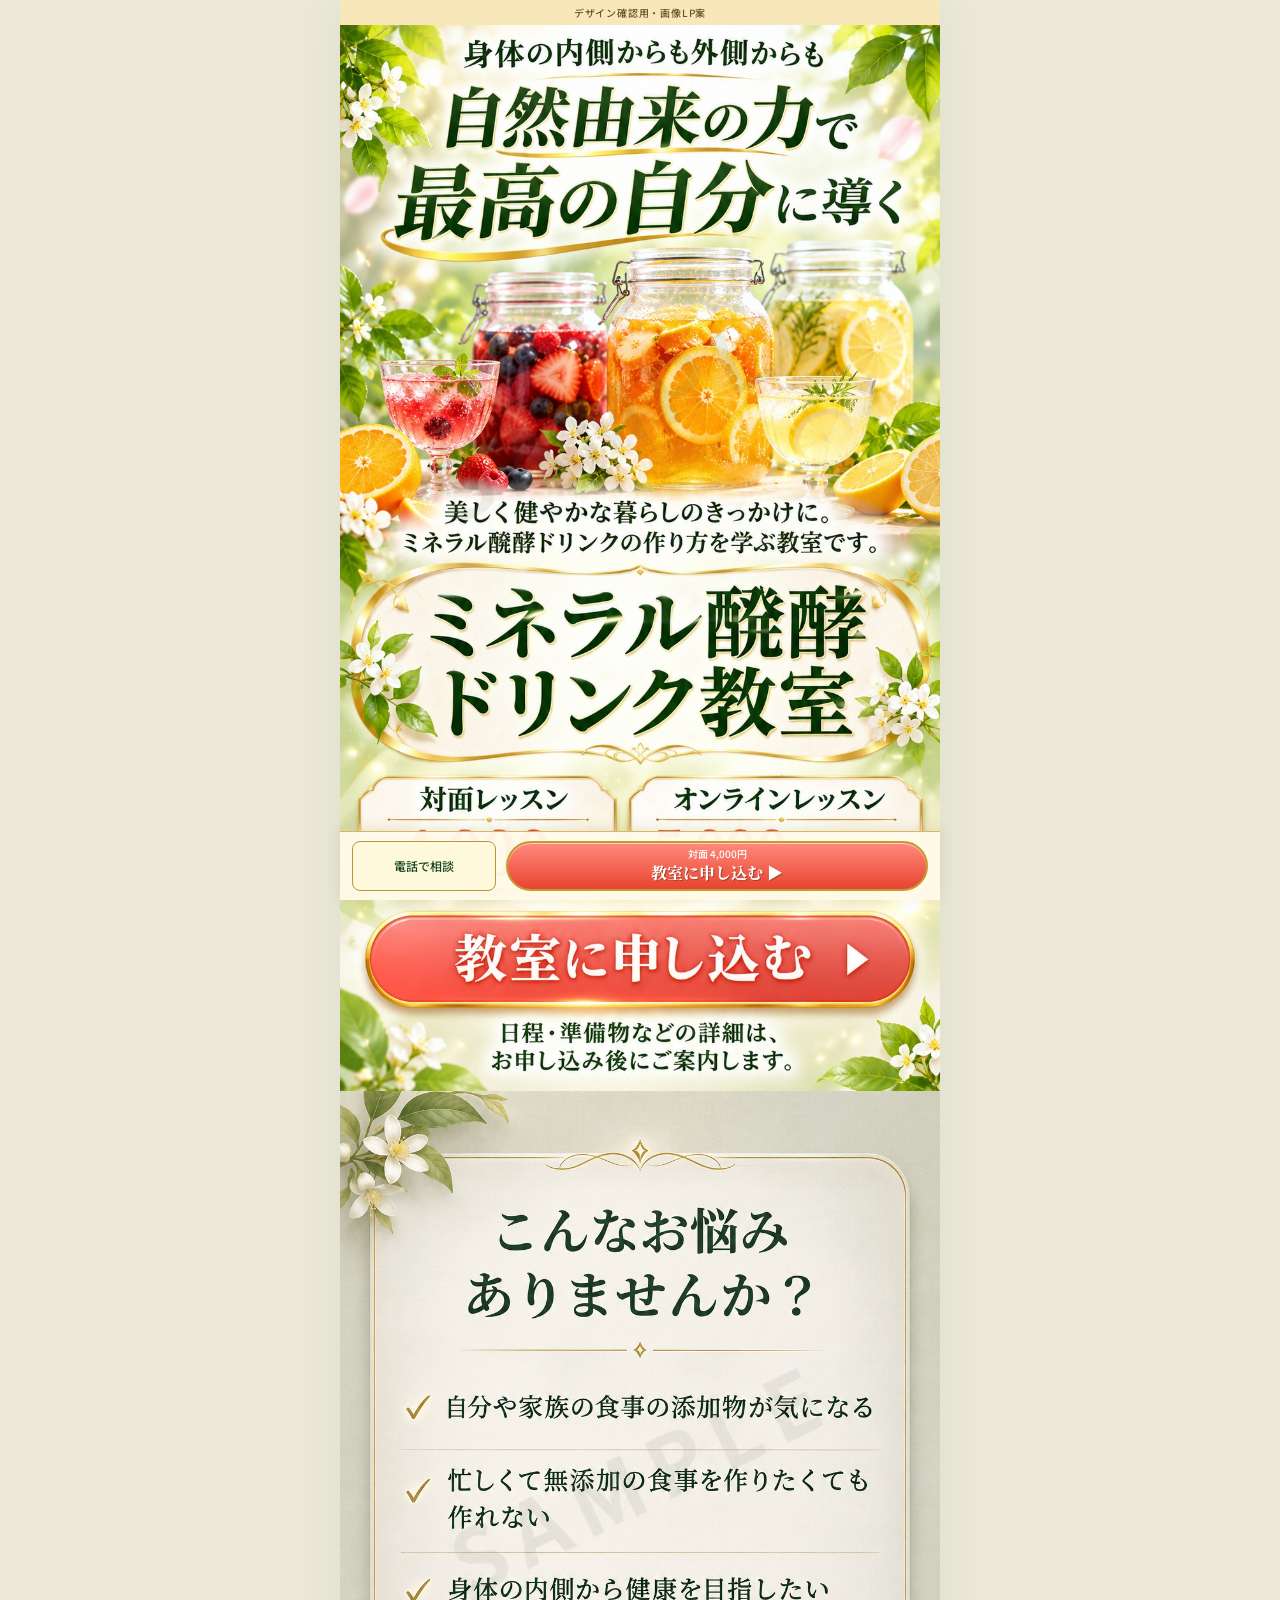
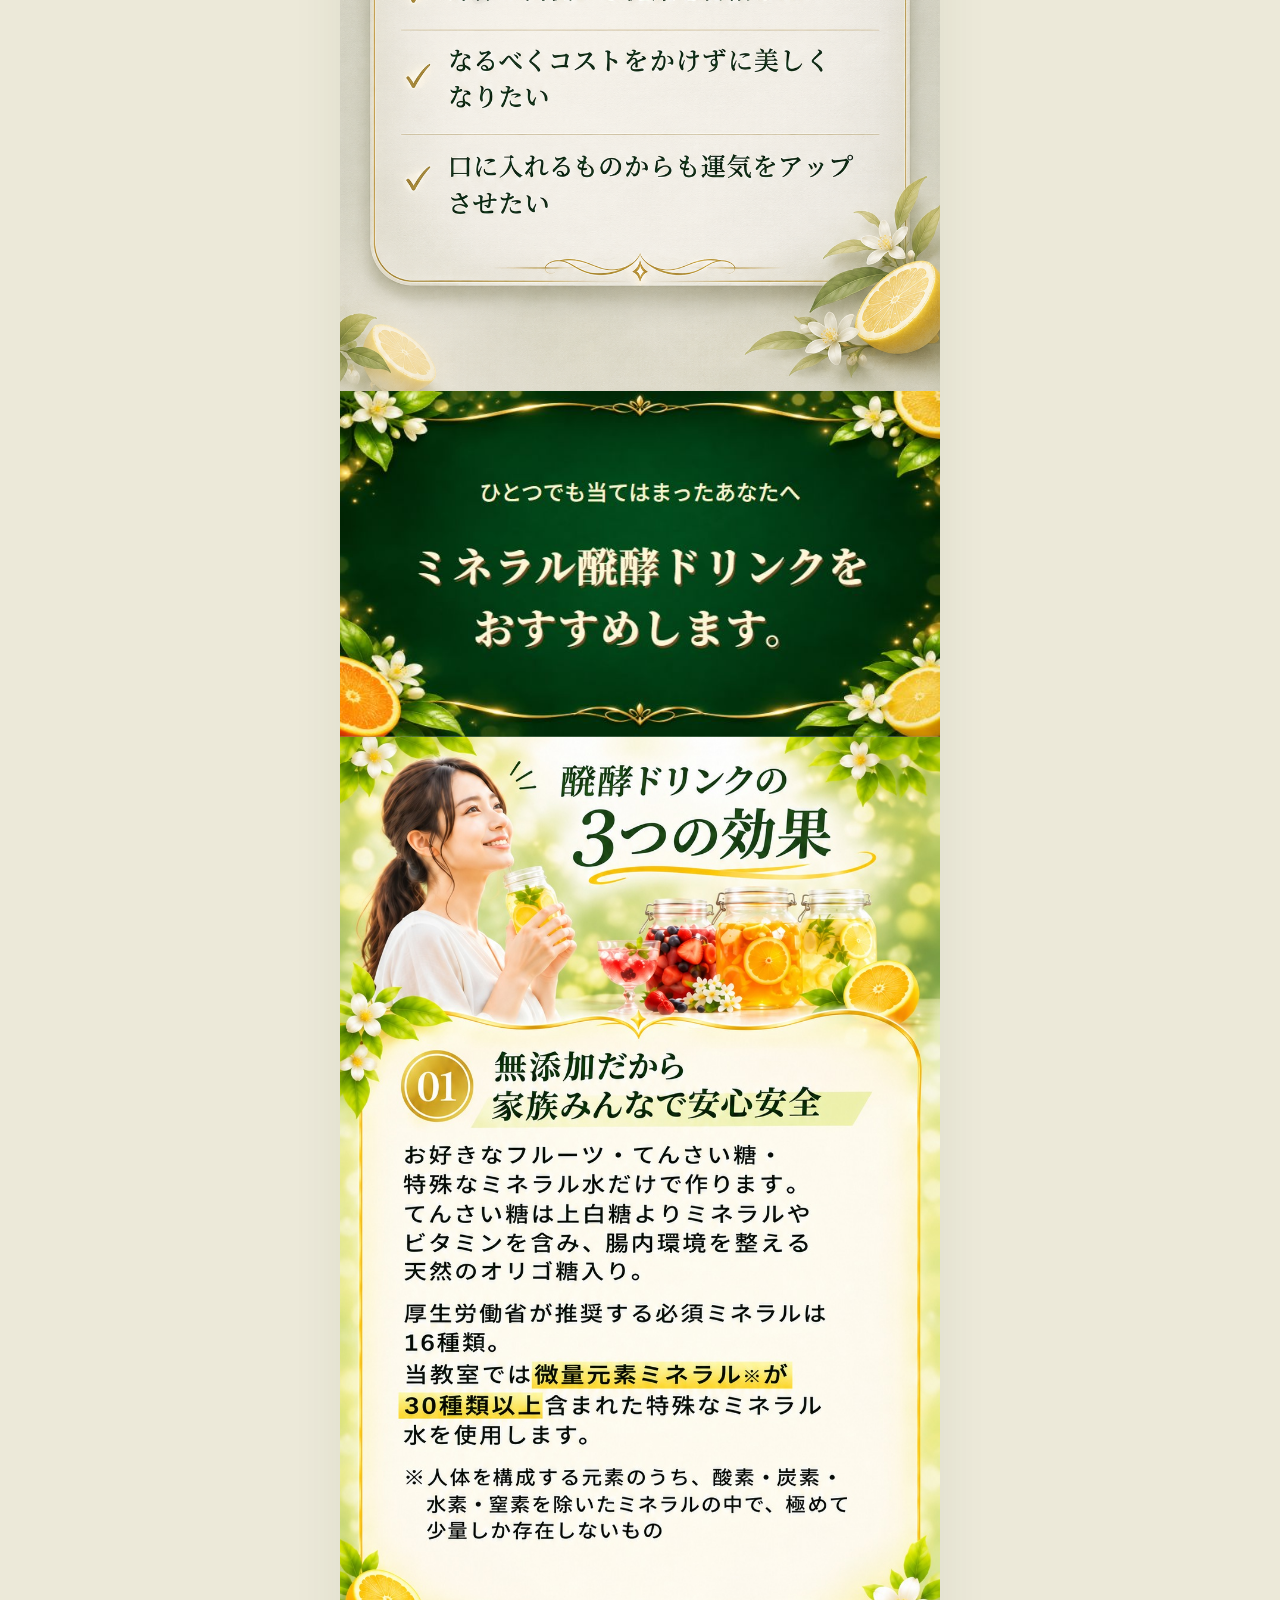
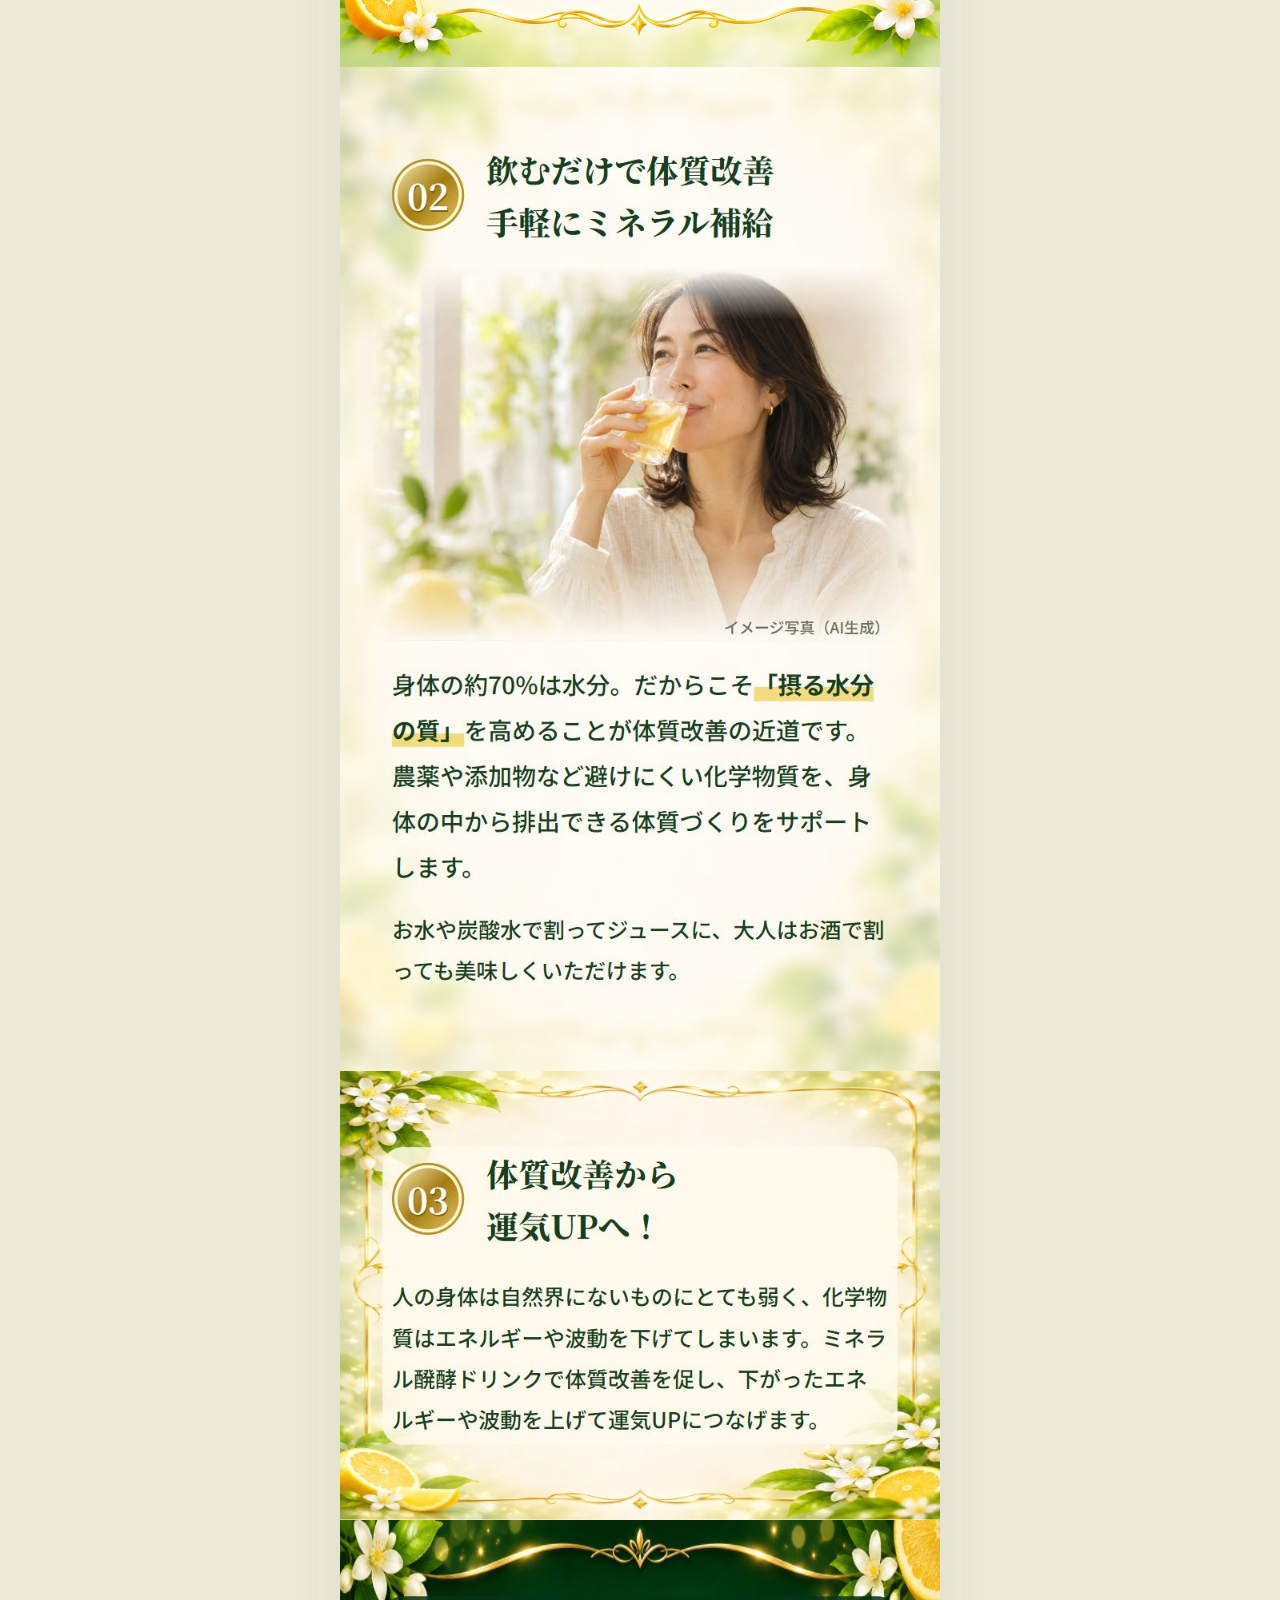
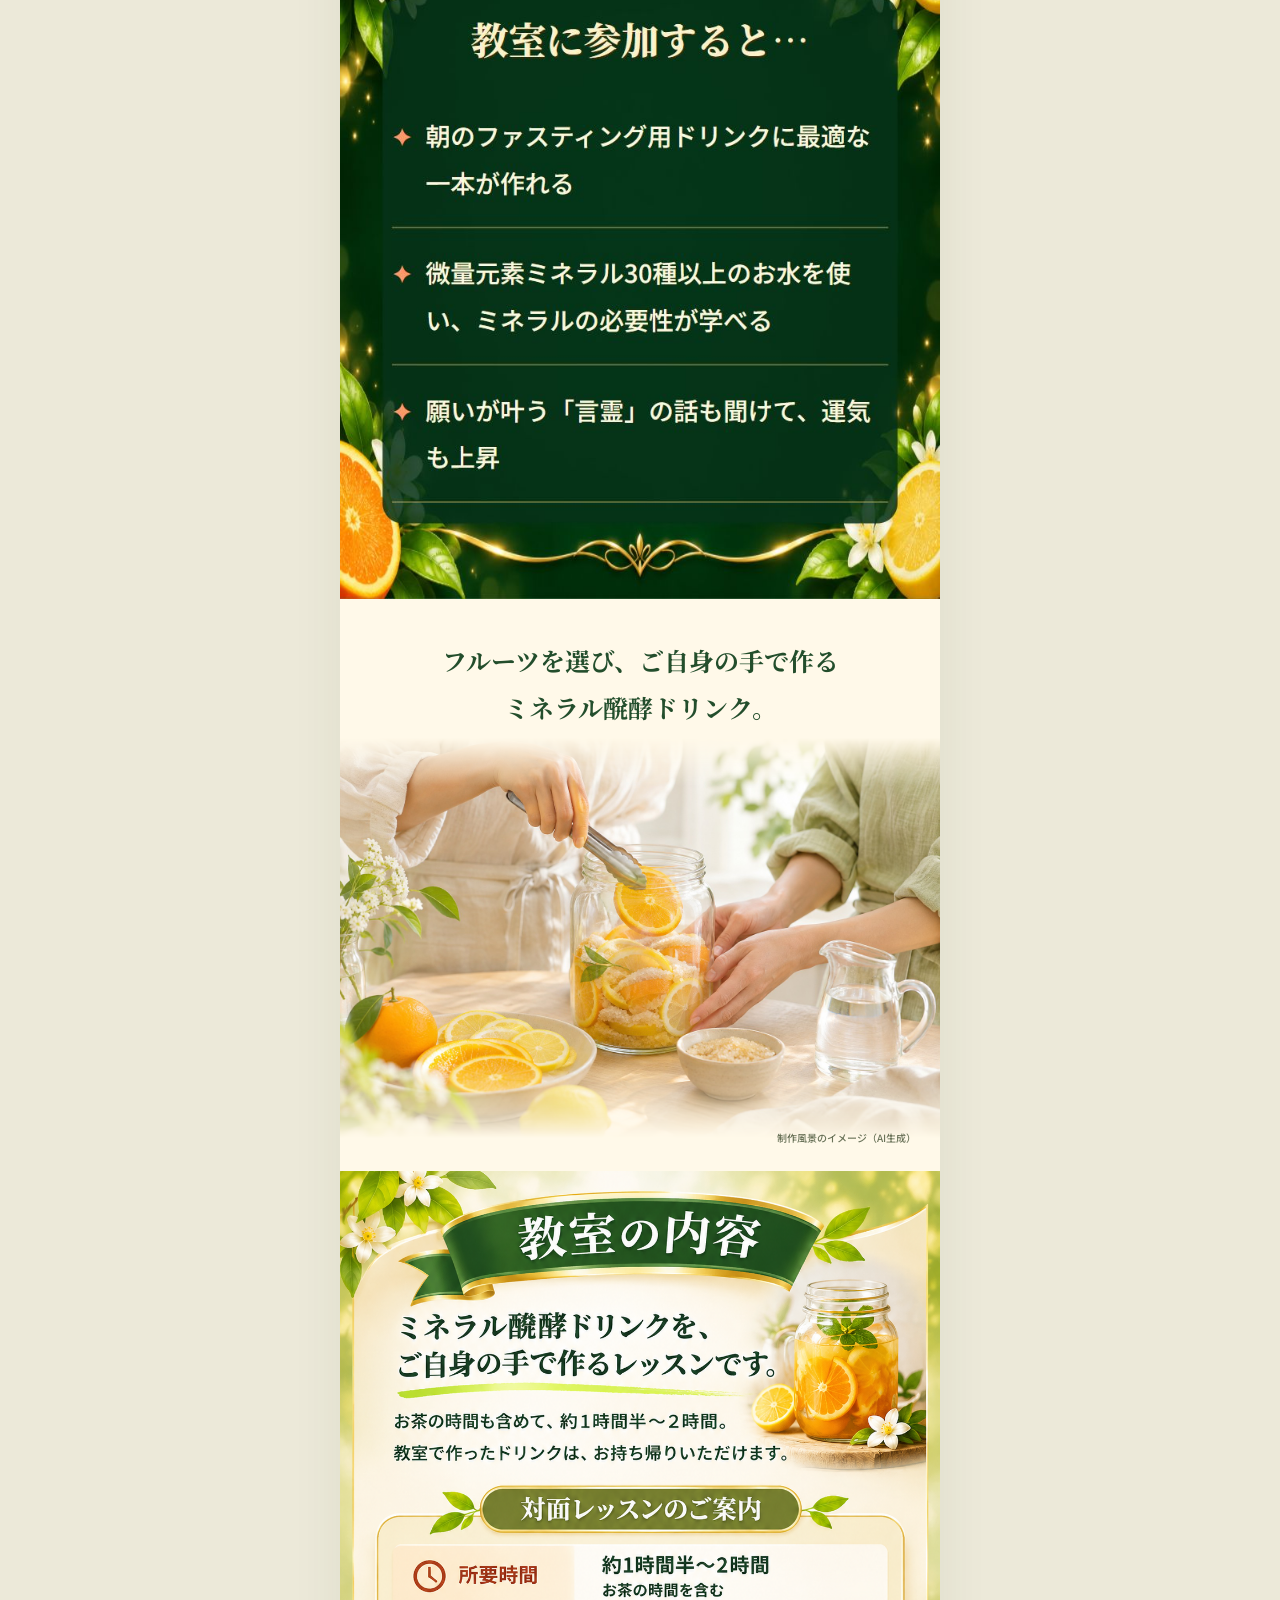
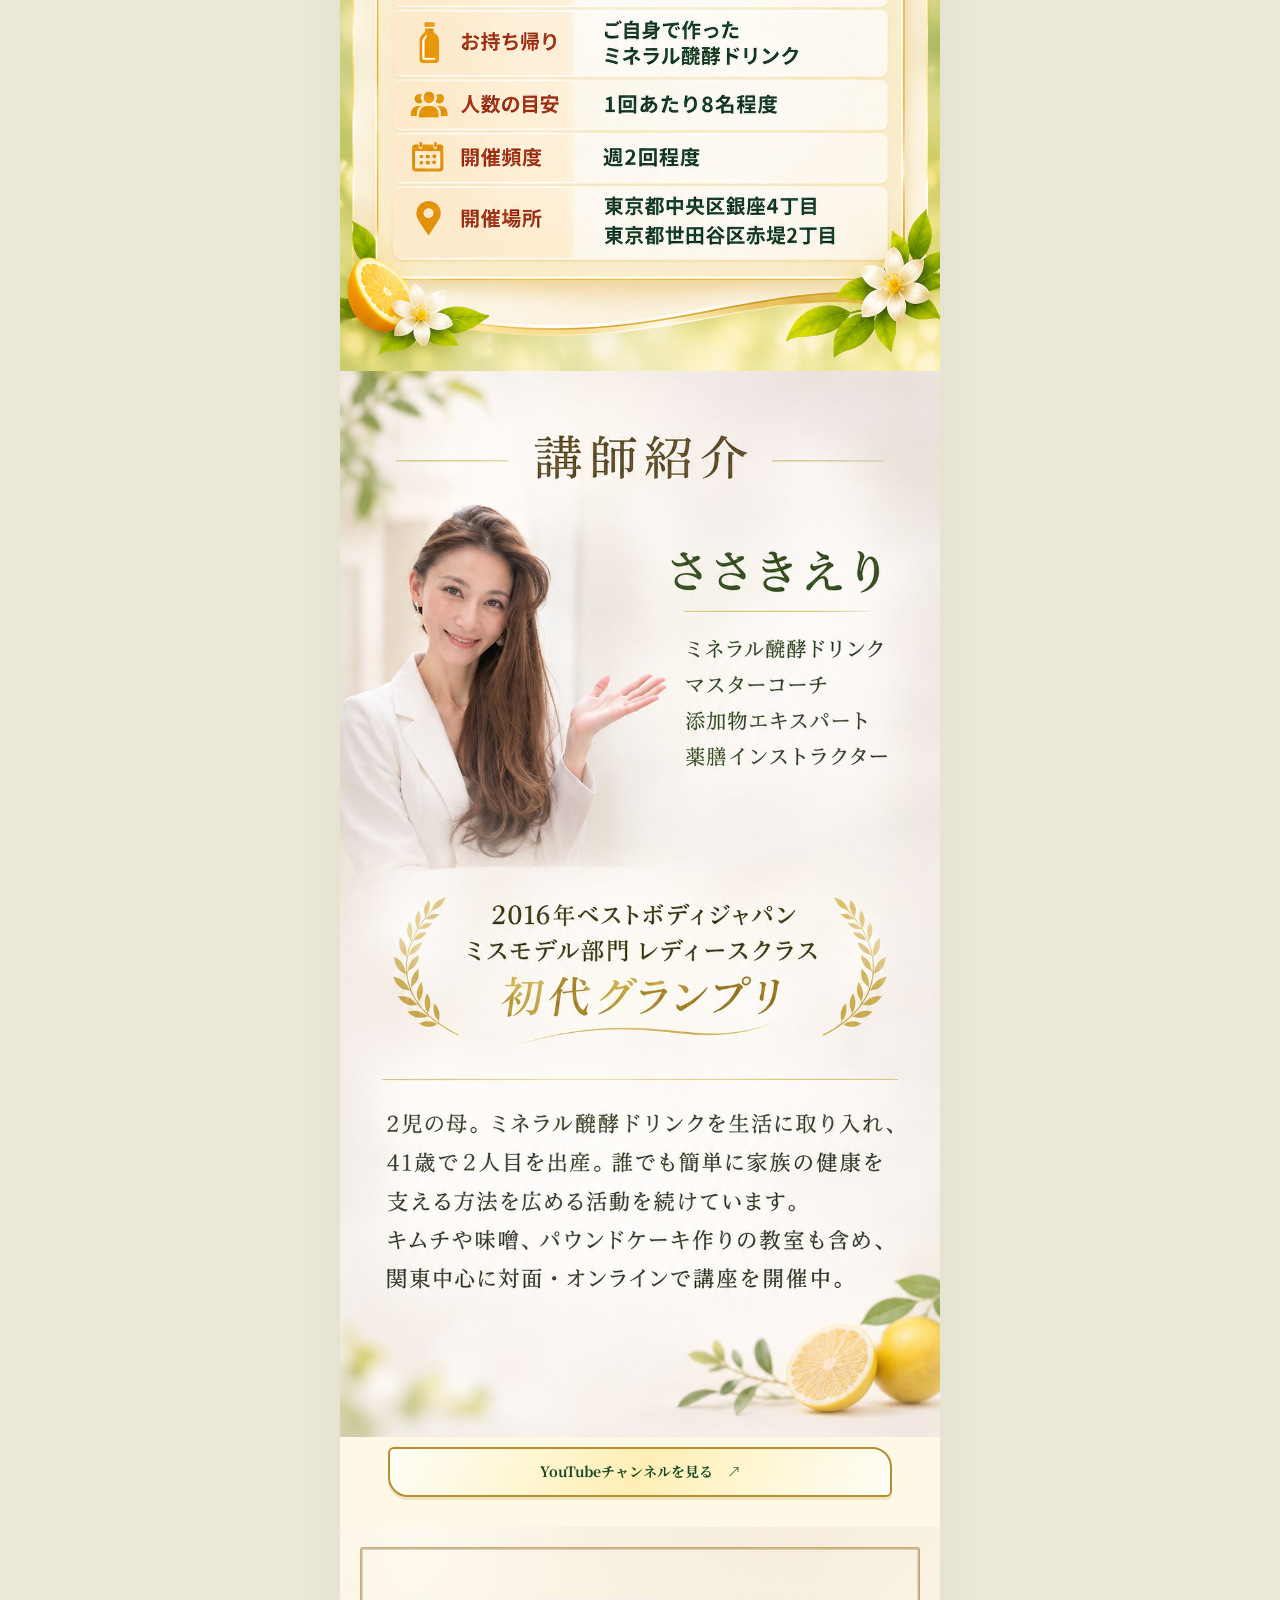
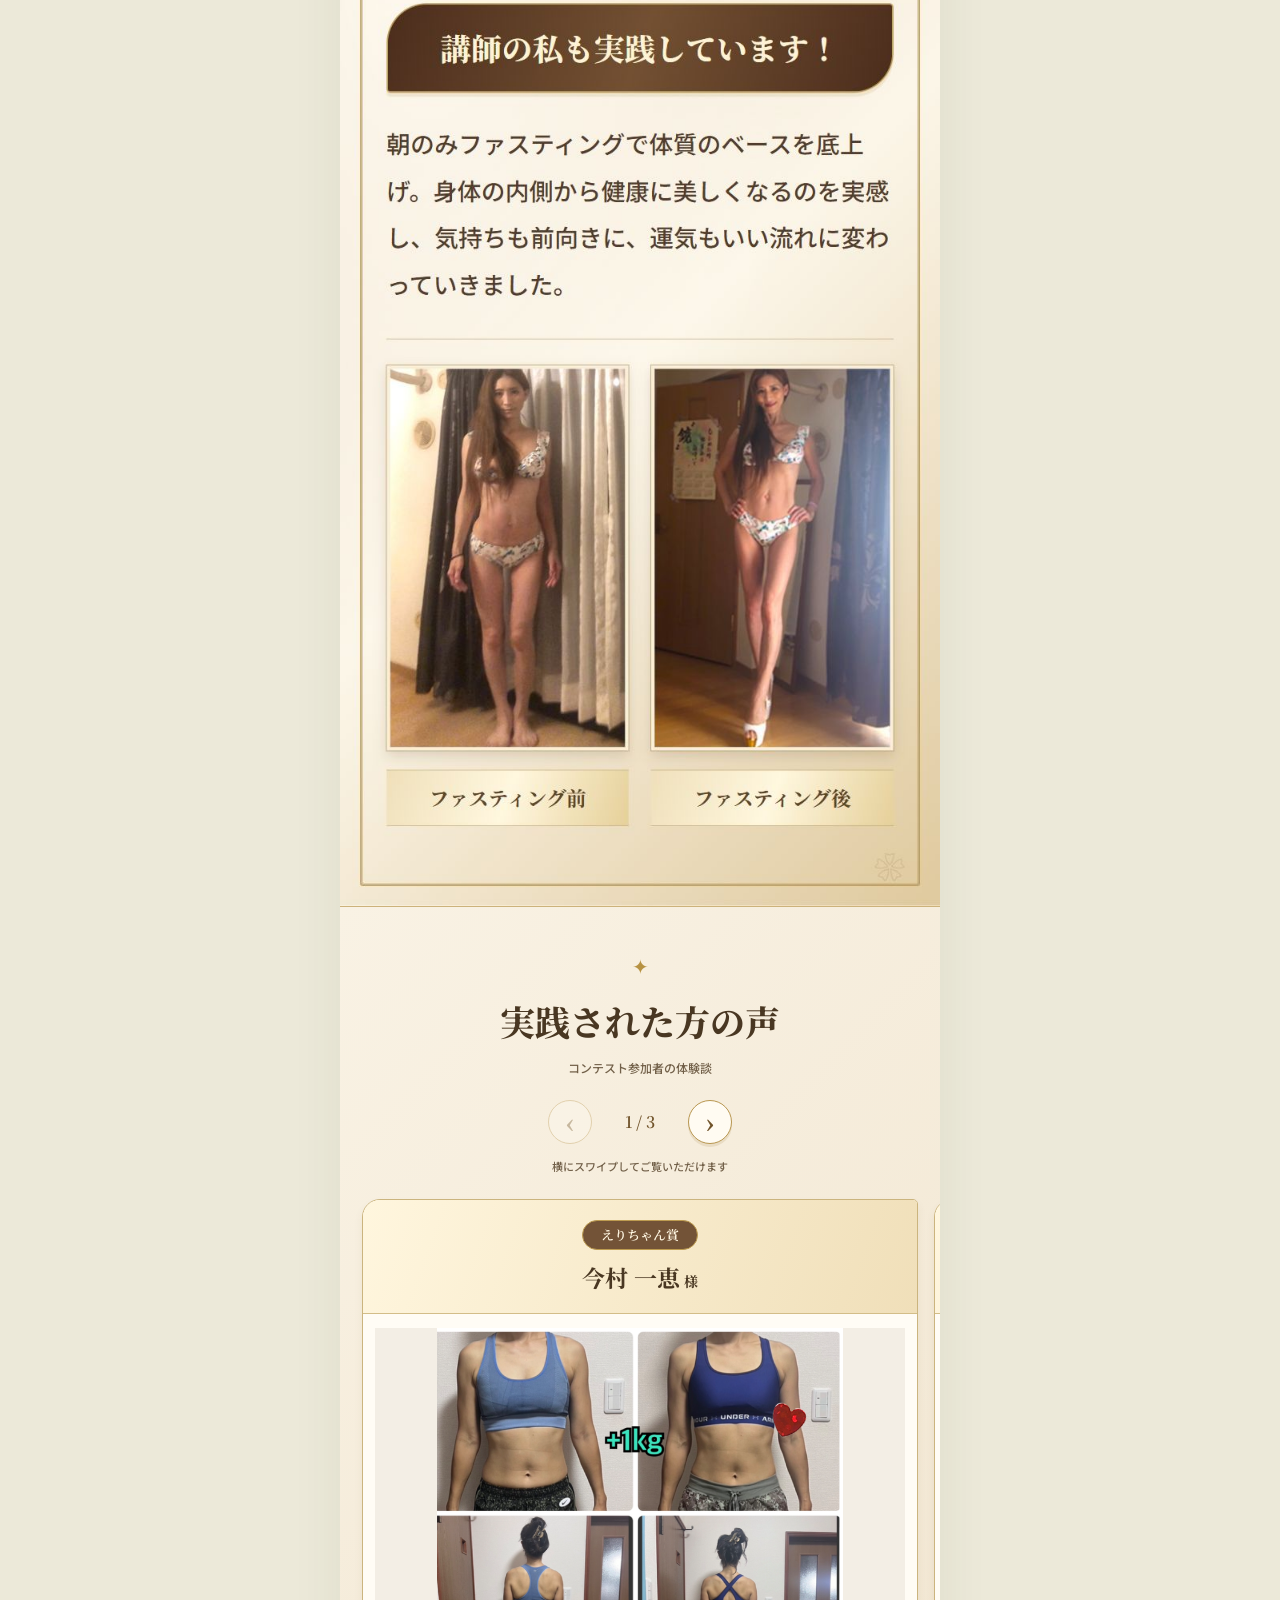
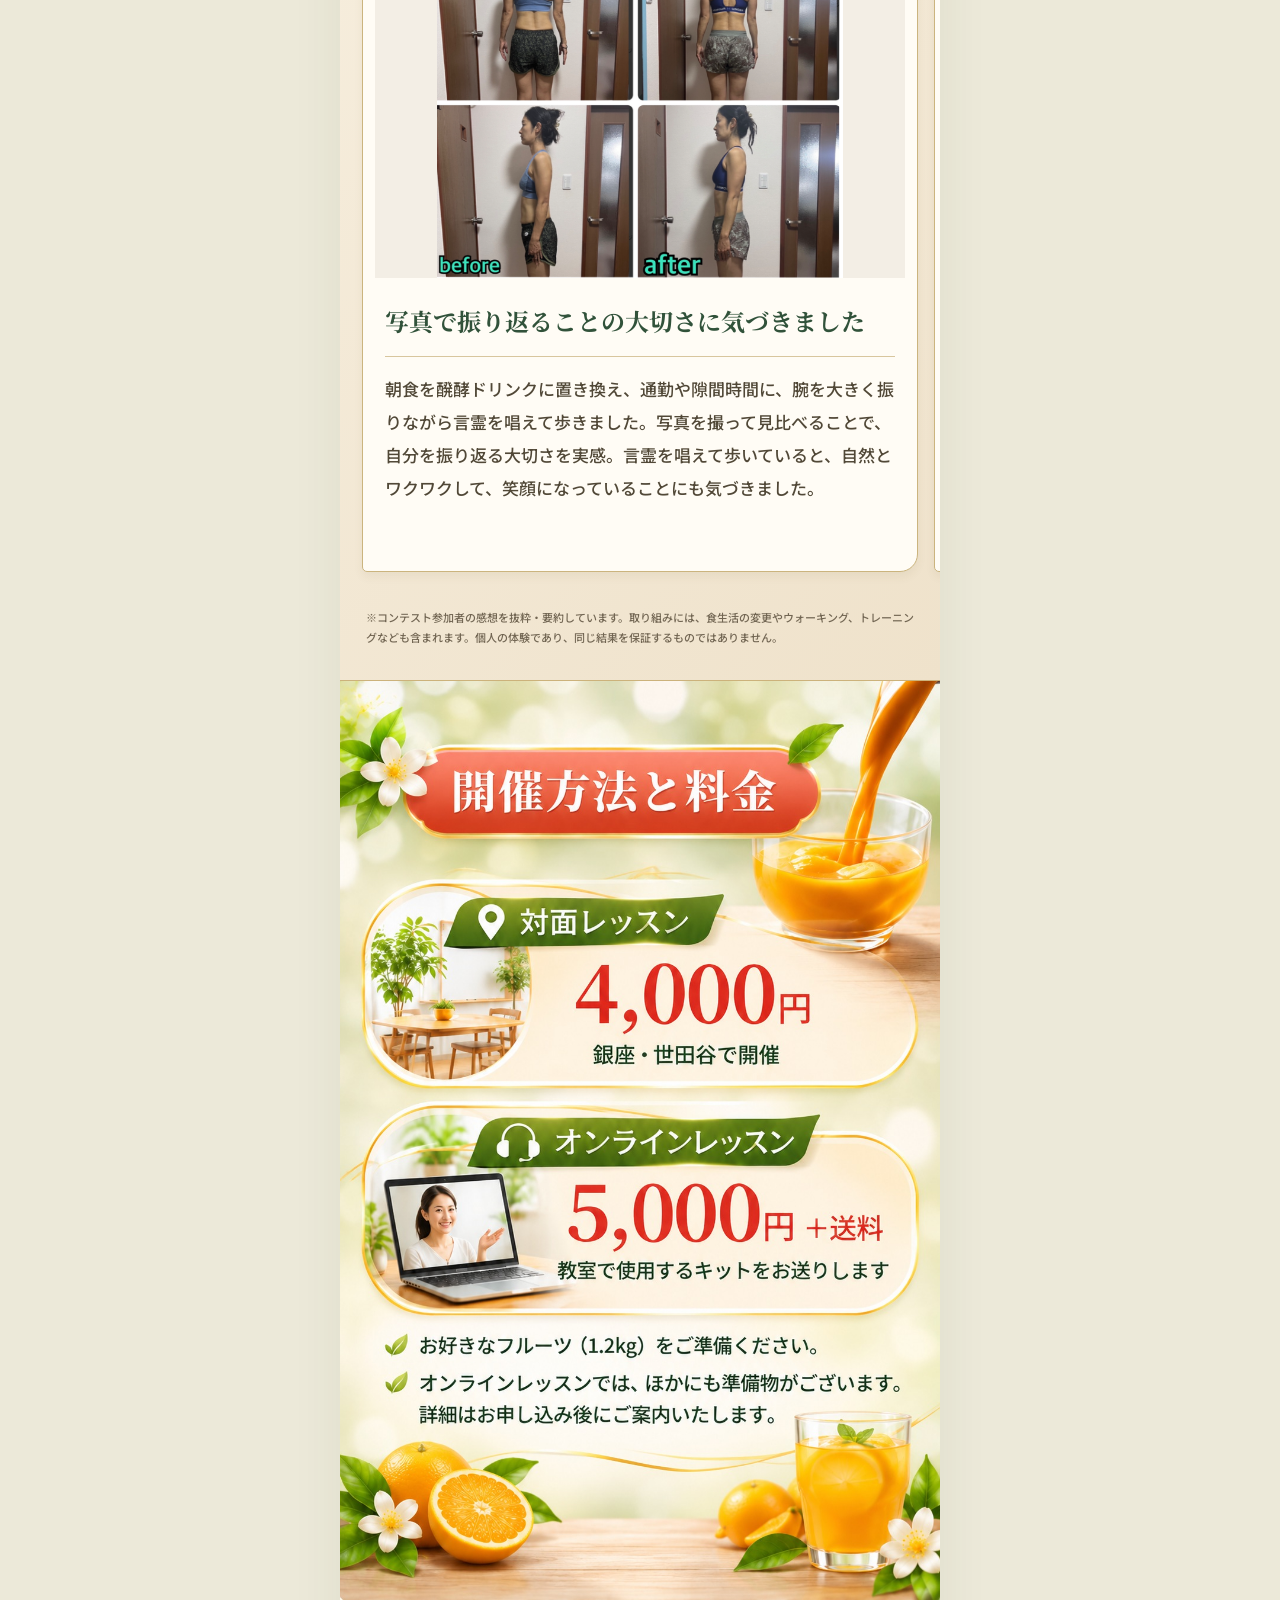
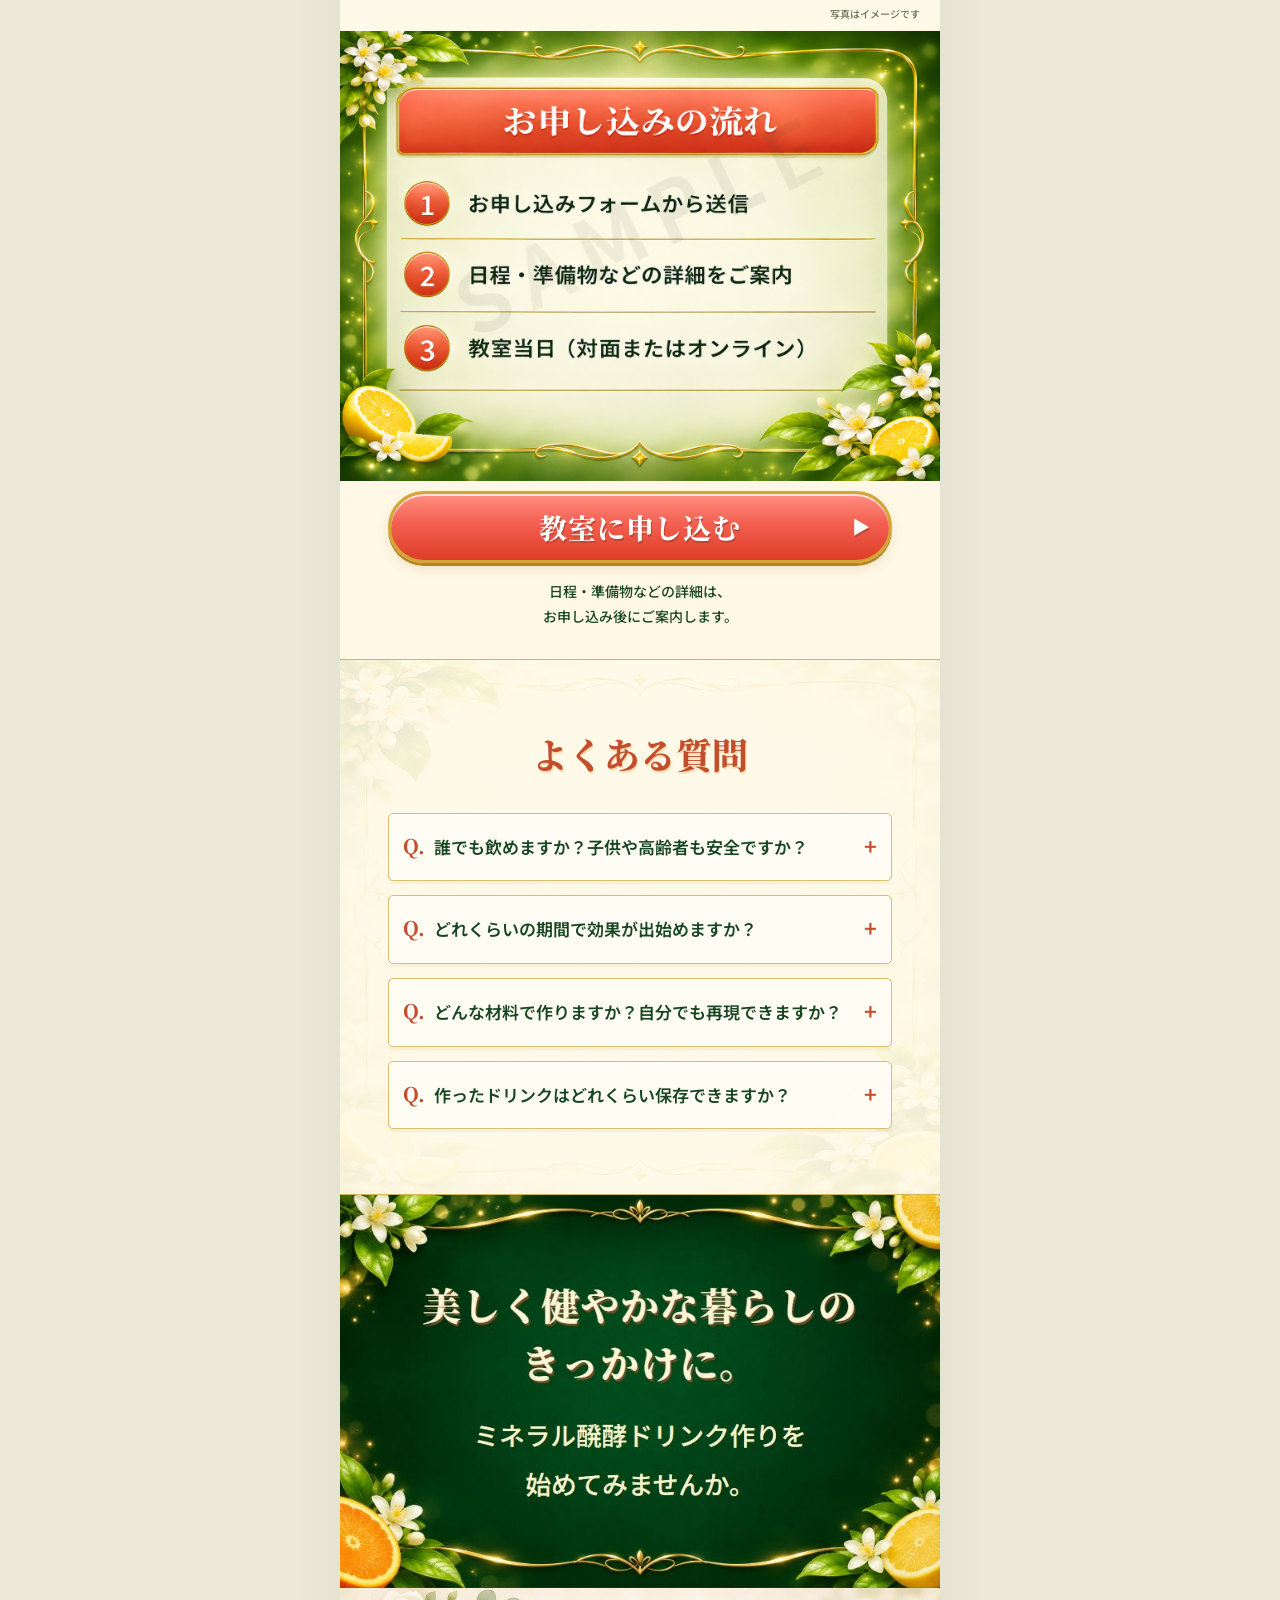
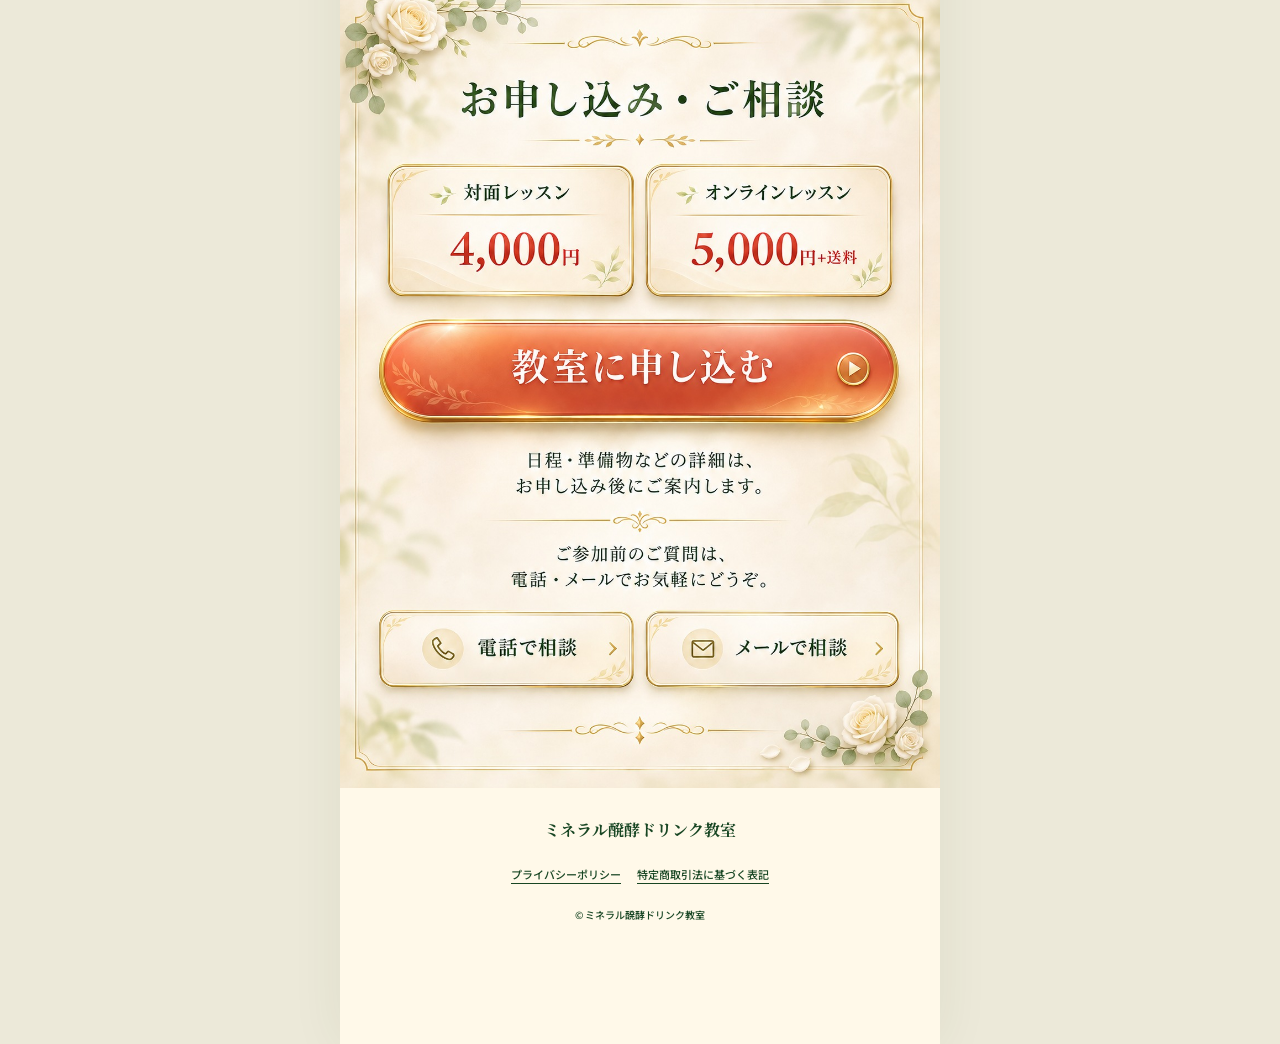
==== image-lp/index.html @ 9e48043c "Add three participant stories as accessible swipe carousel" ====
<!doctype html>
<html lang="ja"><head><meta charset="utf-8"><meta name="viewport" content="width=device-width,initial-scale=1">
<title>ミネラル醗酵ドリンク教室｜華やかな画像LP確認版</title>
<meta name="description" content="美しく健やかな暮らしのきっかけに。ミネラル醗酵ドリンクの作り方を学ぶ教室。銀座・世田谷の対面レッスン4,000円、オンライン5,000円＋送料。">
<meta name="robots" content="noindex, nofollow"><meta name="theme-color" content="#124523">
<link rel="canonical" href="https://810eigo-droid.github.io/view-hakko-drink/image-lp/">
<meta property="og:type" content="website"><meta property="og:locale" content="ja_JP"><meta property="og:site_name" content="ミネラル醗酵ドリンク教室">
<meta property="og:title" content="ミネラル醗酵ドリンク教室｜画像LP確認版"><meta property="og:description" content="美しく健やかな暮らしのきっかけに。対面4,000円、オンライン5,000円＋送料。">
<meta property="og:url" content="https://810eigo-droid.github.io/view-hakko-drink/image-lp/"><meta property="og:image" content="https://810eigo-droid.github.io/view-hakko-drink/image-lp/images/fruits.jpg"><meta property="og:image:alt" content="フルーツと醗酵ドリンクのイメージ"><meta name="twitter:card" content="summary_large_image">
<link rel="preconnect" href="https://fonts.googleapis.com"><link rel="preconnect" href="https://fonts.gstatic.com" crossorigin><link href="https://fonts.googleapis.com/css2?family=Noto+Sans+JP:wght@400;500;600;700&family=Noto+Serif+JP:wght@500;600;700;800;900&display=swap" rel="stylesheet"><link rel="stylesheet" href="style.css?v=20261118a"></head><body>
<a class="skip-link" href="#lesson">教室の内容へ移動</a><div class="page"><p class="preview-label">デザイン確認用・画像LP案</p>
<main><section class="fv" aria-label="ミネラル醗酵ドリンク教室のご案内"><img src="images/fv.jpg?v=20261117b" width="941" height="1672" alt="" fetchpriority="high"><div class="screen-reader-text"><h1>身体の内側からも外側からも 自然由来の力で最高の自分に導く</h1><p>美しく健やかな暮らしのきっかけに。ミネラル醗酵ドリンクの作り方を学ぶ教室です。</p><p>ミネラル醗酵ドリンク教室。対面レッスン4,000円。オンラインレッスン5,000円＋送料。</p><p>日程・準備物などの詳細は、お申し込み後にご案内します。</p></div><a class="fv-apply" href="https://ssl.form-mailer.jp/fms/99c003f5839394" aria-label="教室に申し込む"><span class="screen-reader-text">教室に申し込む</span></a></section>
<section class="image-section" id="worries"><img src="images/worries-user.png?v=20261117d" width="1024" height="1536" alt="" loading="lazy"><div class="screen-reader-text">
        <h2 >こんなお悩み<br>ありませんか？</h2>
        <ul class="worry-list"><li>自分や家族の食事の添加物が気になる</li><li>忙しくて無添加の食事を作りたくても作れない</li><li>身体の内側から健康を目指したい</li><li>なるべくコストをかけずに美しくなりたい</li><li>口に入れるものからも運気をアップさせたい</li></ul>
      </div></section>
<section class="image-section" id="bridge"><img src="images/bridge.jpg?v=20261117b" width="750" height="433" alt="" loading="lazy"><div class="screen-reader-text"><p>ひとつでも当てはまったあなたへ</p><h2>ミネラル醗酵ドリンクを<br>おすすめします。</h2></div></section>
<section class="image-section" id="benefits-intro"><img src="images/benefits-user-large.jpg?v=20261117k" width="1008" height="1561" alt="" loading="lazy"><div class="screen-reader-text"><h2>醗酵ドリンクの<br><em>3つの効果</em></h2><small>イメージ写真</small></div></section>
<section class="image-section" id="benefit-1"><div class="screen-reader-text"><div class="benefit-heading"><span class="benefit-number" aria-hidden="true">01</span><h3>無添加だから<br>家族みんなで安心安全</h3></div>
<p>お好きなフルーツ・てんさい糖・特殊なミネラル水だけで作ります。てんさい糖は上白糖よりミネラルやビタミンを含み、腸内環境を整える天然のオリゴ糖入り。</p>
<p>厚生労働省が推奨する必須ミネラルは16種類。当教室では<strong>微量元素ミネラル※が30種類以上</strong>含まれた特殊なミネラル水を使用します。</p>
<p>※人体を構成する元素のうち、酸素・炭素・水素・窒素を除いたミネラルの中で、極めて少量しか存在しないもの</p></div></section>
<section class="image-section" id="benefit-2"><img src="images/benefit-2.jpg?v=20261117f" width="750" height="1255" alt="" loading="lazy"><div class="screen-reader-text"><div class="benefit-heading"><span class="benefit-number" aria-hidden="true">02</span><h3>飲むだけで体質改善<br>手軽にミネラル補給</h3></div>
<p>身体の約70%は水分。だからこそ<strong>「摂る水分の質」</strong>を高めることが体質改善の近道です。農薬や添加物など避けにくい化学物質を、身体の中から排出できる体質づくりをサポートします。</p>
<p>お水や炭酸水で割ってジュースに、大人はお酒で割っても美味しくいただけます。</p></div></section>
<section class="image-section" id="benefit-3"><img src="images/benefit-3.jpg?v=20261117b" width="750" height="562" alt="" loading="lazy"><div class="screen-reader-text"><div class="benefit-heading"><span class="benefit-number" aria-hidden="true">03</span><h3>体質改善から<br>運気UPへ！</h3></div>
<p>人の身体は自然界にないものにとても弱く、化学物質はエネルギーや波動を下げてしまいます。ミネラル醗酵ドリンクで体質改善を促し、下がったエネルギーや波動を上げて運気UPにつなげます。</p></div></section>
<section class="image-section" id="gains"><img src="images/gains.jpg?v=20261117b" width="750" height="848" alt="" loading="lazy"><div class="screen-reader-text"><h3>教室に参加すると…</h3><ul><li>朝のファスティング用ドリンクに最適な一本が作れる</li><li>微量元素ミネラル30種以上のお水を使い、ミネラルの必要性が学べる</li><li>願いが叶う「言霊」の話も聞けて、運気も上昇</li></ul></div></section>
<figure class="workshop-photo" id="lesson-introduction"><p class="workshop-intro">フルーツを選び、ご自身の手で作る<br>ミネラル醗酵ドリンク。</p><img src="images/workshop-lifestyle.jpg?v=20261117f" width="1536" height="1024" loading="lazy" alt="フルーツを瓶に入れてドリンクを作る手元のイメージ"><figcaption>制作風景のイメージ（AI生成）</figcaption></figure>
<section class="image-section" id="lesson"><img src="images/lesson-user.png?v=20261117d" width="1086" height="1448" alt="" loading="lazy"><div class="screen-reader-text">
        <h2 >教室の内容</h2>
        <p class="section-lead">ミネラル醗酵ドリンクを、<br>ご自身の手で作るレッスンです。</p>
        <p>お茶の時間も含めて、約1時間半〜2時間。<br>教室で作ったドリンクは、お持ち帰りいただけます。</p>
        <h3 class="small-heading">対面レッスンのご案内</h3>
        <dl class="lesson-details">
          <div><dt>所要時間</dt><dd>約1時間半〜2時間<small>お茶の時間を含む</small></dd></div>
          <div><dt>お持ち帰り</dt><dd>ご自身で作った<br>ミネラル醗酵ドリンク</dd></div>
          <div><dt>人数の目安</dt><dd>1回あたり8名程度</dd></div>
          <div><dt>開催頻度</dt><dd>週2回程度</dd></div>
          <div><dt>開催場所</dt><dd>東京都中央区銀座4丁目<br>東京都世田谷区赤堤2丁目</dd></div>
        </dl>
      </div></section>

<section class="image-section" id="teacher"><img src="images/teacher-user.jpg?v=20261117i" width="941" height="1672" alt="" loading="lazy"><div class="screen-reader-text">
        <h2 >講師紹介</h2>
        <div class="teacher-profile"><div><h3>ささきえり</h3><p>ミネラル醗酵ドリンク<br>マスターコーチ<br>添加物エキスパート<br>薬膳インストラクター</p></div></div>
        <p class="award">2016年ベストボディジャパン<br>ミスモデル部門 レディースクラス<br>初代グランプリ</p>
        <p>2児の母。ミネラル醗酵ドリンクを生活に取り入れ、41歳で2人目を出産。誰でも簡単に家族の健康を支える方法を広める活動を続けています。キムチや味噌、パウンドケーキ作りの教室も含め、関東中心に対面・オンラインで講座を開催中。</p>

        </div></section>
<div class="section-action"><a class="outline-button" href="https://youtube.com/channel/UCeVbfyv7HH-yqgJdYDIQiLA?si=fycaLUDkC7ghu1sr">YouTubeチャンネルを見る<span aria-hidden="true">↗</span></a></div>
<section class="image-section" id="practice"><img src="images/practice-beige.jpg?v=20261117l" width="750" height="1224" alt="" loading="lazy"><div class="screen-reader-text"><h3>講師の私も実践しています！</h3><p>朝のみファスティングで体質のベースを底上げ。身体の内側から健康に美しくなるのを実感し、気持ちも前向きに、運気もいい流れに変わっていきました。</p><div class="comparison"><figure><figcaption>ファスティング前</figcaption></figure><figure><figcaption>ファスティング後</figcaption></figure></div></div></section>
<section class="voices-slider" id="voices" aria-labelledby="voices-heading" aria-roledescription="カルーセル"><div class="voices-header"><div class="voices-ornament" aria-hidden="true">✦</div><h2 id="voices-heading">実践された方の声</h2><p>コンテスト参加者の体験談</p><div class="voices-controls"><button type="button" class="voice-prev" aria-label="前の体験談へ" aria-controls="voices-track">‹</button><span class="voice-position" aria-live="polite" aria-atomic="true">1 / 3</span><button type="button" class="voice-next" aria-label="次の体験談へ" aria-controls="voices-track">›</button></div><p class="voices-hint">横にスワイプしてご覧いただけます</p></div><div class="voices-track" id="voices-track" tabindex="0" aria-label="3名の体験談。左右の矢印キーでも切り替えられます"><article class="voice-card" role="group" aria-roledescription="スライド" aria-label="1 / 3：今村 一恵様"><div class="voice-card-header"><span class="voice-award">えりちゃん賞</span><p class="voice-name">今村 一恵<small> 様</small></p></div><img class="voice-photo" src="images/2026-11-18-voice-imamura.png" alt="今村 一恵様からご提供いただいた実践前後の比較写真" loading="lazy"><div class="voice-copy"><h3>写真で振り返ることの大切さに気づきました</h3><p>朝食を醗酵ドリンクに置き換え、通勤や隙間時間に、腕を大きく振りながら言霊を唱えて歩きました。写真を撮って見比べることで、自分を振り返る大切さを実感。言霊を唱えて歩いていると、自然とワクワクして、笑顔になっていることにも気づきました。</p></div></article><article class="voice-card" role="group" aria-roledescription="スライド" aria-label="2 / 3：若林 貴樹様"><div class="voice-card-header"><span class="voice-award">ベストスマイル賞</span><p class="voice-name">若林 貴樹<small> 様</small></p></div><img class="voice-photo" src="images/2026-11-18-voice-wakabayashi.png" alt="若林 貴樹様からご提供いただいた実践前後の比較写真" loading="lazy"><div class="voice-copy"><h3>コンテストが終わっても、この習慣を続けたいです</h3><p>普段の生活やトレーニングを続けながら、ミネラル醗酵ドリンクやサーバーのお水を取り入れました。コンテストへの取り組みを通して、心身ともに自信がついたと感じています。終了後も、この習慣を続けていきたいです。</p></div></article><article class="voice-card" role="group" aria-roledescription="スライド" aria-label="3 / 3：有島 ますみ様"><div class="voice-card-header"><span class="voice-award">麻未さん賞</span><p class="voice-name">有島 ますみ<small> 様</small></p></div><img class="voice-photo" src="images/2026-11-18-voice-arishima.png" alt="有島 ますみ様からご提供いただいた実践前後の比較写真" loading="lazy"><div class="voice-copy"><h3>朝の習慣として、毎日続けました</h3><p>醗酵ドリンクを使った朝のファスティングは、一日も欠かさず続けました。ウォーキングにも毎日取り組めていたら、もっと変われたのではないかと思います。</p></div></article></div><p class="voices-note">※コンテスト参加者の感想を抜粋・要約しています。取り組みには、食生活の変更やウォーキング、トレーニングなども含まれます。個人の体験であり、同じ結果を保証するものではありません。</p></section>
<section class="image-section" id="pricing"><img src="images/pricing-user-soft.jpg?v=20261117g" width="1013" height="1552" alt="" loading="lazy"><p class="image-caption">写真はイメージです</p><div class="screen-reader-text">
        <h2 >開催方法と料金</h2>
        <div class="price-card"><h3>対面レッスン</h3><p class="price"><strong>4,000</strong>円</p><p>銀座・世田谷で開催</p></div>
        <div class="price-card"><h3>オンラインレッスン</h3><p class="price"><strong>5,000</strong>円<span>＋送料</span></p><p>教室で使用するキットをお送りします。</p></div>
        <ul class="preparation"><li>お好きなフルーツ（1.2kg）をご準備ください。</li><li>オンラインレッスンでは、ほかにも準備物がございます。詳細はお申し込み後にご案内いたします。</li></ul>
        </div></section>
<section class="image-section" id="flow"><img src="images/flow-user.png?v=20261117d" width="1448" height="1086" alt="" loading="lazy"><div class="screen-reader-text"><h3 class="flow-heading">お申し込みの流れ</h3>
        <ol class="steps"><li><span aria-hidden="true">1</span><p>お申し込みフォームから送信</p></li><li><span aria-hidden="true">2</span><p>日程・準備物などの詳細をご案内</p></li><li><span aria-hidden="true">3</span><p>教室当日（対面またはオンライン）</p></li></ol>
        </div></section>
<div class="section-action"><a class="apply-button" href="https://ssl.form-mailer.jp/fms/99c003f5839394">教室に申し込む<span aria-hidden="true">▶</span></a><p class="cta-note">日程・準備物などの詳細は、<br>お申し込み後にご案内します。</p></div>
<section class="faq" aria-labelledby="faq-title"><h2 id="faq-title">よくある質問</h2>
        <details><summary><span class="question-mark" aria-hidden="true">Q.</span><span>誰でも飲めますか？子供や高齢者も安全ですか？</span></summary><div class="answer"><p>年齢を問わず幅広い方に安心して飲んでいただけるよう工夫されています。ただし体質により合わない場合もありますので、気になる方は医師にご相談いただくか、少量から始めることをおすすめします。</p></div></details>
<details><summary><span class="question-mark" aria-hidden="true">Q.</span><span>どれくらいの期間で効果が出始めますか？</span></summary><div class="answer"><p>個人差がありますが、2週間〜1ヶ月ほどで体調の変化や腸内環境の改善を実感される方が多いです。まずは1ヶ月の継続をおすすめしています。</p></div></details>
<details><summary><span class="question-mark" aria-hidden="true">Q.</span><span>どんな材料で作りますか？自分でも再現できますか？</span></summary><div class="answer"><p>新鮮な果物や野菜など自然由来の材料を使用します。醗酵のコツや材料選びのポイントをしっかりお伝えするので、ご自宅でも再現可能。お好みの材料でアレンジも楽しめます。</p></div></details>
<details><summary><span class="question-mark" aria-hidden="true">Q.</span><span>作ったドリンクはどれくらい保存できますか？</span></summary><div class="answer"><p>正しく作れば冷蔵保存で約1ヶ月ほどお楽しみいただけます。醗酵が進むと酸味が増すため、風味が変わりすぎる前に飲み切るのがおすすめ。保存方法も教室で詳しくご説明します。</p></div></details>
      </section>
<section class="image-section" id="closing"><img src="images/closing.jpg?v=20261117b" width="750" height="491" alt="" loading="lazy"><div class="screen-reader-text"><h2>美しく健やかな暮らしの<br>きっかけに。</h2><p>ミネラル醗酵ドリンク作りを<br>始めてみませんか。</p></div></section>
<section class="application-artwork" id="application" aria-label="お申し込みとご相談"><img src="images/application-roses.jpg?v=20261117j" width="1086" height="1448" alt="" loading="lazy"><div class="screen-reader-text"><h2>お申し込み・ご相談</h2><p>対面レッスン4,000円。オンラインレッスン5,000円＋送料。</p><p>日程・準備物などの詳細は、お申し込み後にご案内します。</p><p>ご参加前のご質問は、電話・メールでお気軽にどうぞ。</p></div><a class="artwork-link artwork-apply" href="https://ssl.form-mailer.jp/fms/99c003f5839394" aria-label="教室に申し込む"><span class="screen-reader-text">教室に申し込む</span></a><a class="artwork-link artwork-phone" href="tel:09056322114" aria-label="電話で相談"><span class="screen-reader-text">電話で相談</span></a><a class="artwork-link artwork-mail" href="mailto:eri.sasaki.1@gmail.com" aria-label="メールで相談"><span class="screen-reader-text">メールで相談</span></a></section>
</main><footer class="footer"><p>ミネラル醗酵ドリンク教室</p><nav aria-label="法定表記"><a href="https://eri8888.sakura.ne.jp/privecy_policy">プライバシーポリシー</a><a href="https://eri8888.sakura.ne.jp/lawpage">特定商取引法に基づく表記</a></nav><small>© ミネラル醗酵ドリンク教室</small></footer></div><nav class="fixed-cta" aria-label="お申し込みと電話相談"><a class="fixed-phone" href="tel:09056322114">電話で相談</a><a class="fixed-apply" href="https://ssl.form-mailer.jp/fms/99c003f5839394"><small>対面 4,000円</small><strong>教室に申し込む <span aria-hidden="true">▶</span></strong></a></nav><script src="2026-11-18-voices.js" defer></script></body></html>
---- image-lp/style.css ----
@charset "UTF-8";
:root { color-scheme: light; --green: #184623; --gold: #c49a38; --serif: "Noto Serif JP", "Yu Mincho", serif; --sans: "Noto Sans JP", "Yu Gothic", sans-serif; }
* { box-sizing: border-box; }
html { scroll-padding-top: 20px; }
body { margin: 0; background: #ece9d9; color: var(--green); font: 500 15px/1.9 var(--sans); overflow-wrap: break-word; }
img { display: block; width: 100%; height: auto; }
a { color: inherit; text-underline-offset: 4px; }
a:focus-visible, summary:focus-visible { outline: 3px solid #ce611e; outline-offset: 4px; }
p,h1,h2,h3 { margin: 0; }
.page { width: 100%; max-width: 600px; margin-inline: auto; background: #fff9e9; box-shadow: 0 0 50px #29462312; }
.screen-reader-text { position: absolute !important; width: 1px !important; height: 1px !important; padding: 0 !important; margin: -1px !important; overflow: hidden !important; clip-path: inset(50%) !important; white-space: nowrap !important; border: 0 !important; }
.skip-link { position: fixed; top: -80px; left: 15px; z-index: 40; background: white; padding: 12px; }
.skip-link:focus { top: 10px; }
.preview-label { text-align: center; padding: 3px 10px; font-size: 10px; background: #f7e7b9; color: #695720; letter-spacing: .08em; }
.fv { position: relative; }
.fv-apply { display: block; position: absolute; top: 83.4%; left: 4.5%; width: 91%; height: 9%; border-radius: 999px; }
.fv-apply:hover { background: #ffffff14; }
.fv-apply:focus-visible { outline: 4px solid white; outline-offset: -8px; box-shadow: 0 0 0 4px var(--green); }
.image-section { position: relative; }
.section-action { padding: 10px 28px 30px; background: #fff8e6; text-align: center; }
.apply-button { position: relative; display: flex; justify-content: center; align-items: center; min-height: 66px; border: 3px solid #d3a635; border-radius: 999px; background: linear-gradient(#ff9082 0%,#f35f50 45%,#dd3d28 100%); box-shadow: inset 0 2px 0 #ffffffbc, 0 3px 0 #b38524, 0 6px 12px #a36e1726; color: white; text-decoration: none; font: 800 clamp(20px,5.7vw,28px)/1.5 var(--serif); text-shadow: 1px 2px #9e402999; letter-spacing: .03em; padding: 12px 34px; }
.apply-button > span { position: absolute; right: 18px; font-size: .65em; }
.apply-button:hover { filter: brightness(1.06); }
.cta-note { margin-top: 16px; font-size: 12px; line-height: 1.8; }
.outline-button { display: flex; align-items: center; justify-content: center; gap: 14px; border: 2px solid #b38f32; background: linear-gradient(115deg,#fffef7,#ffefb5,#fffef7); border-radius: 6px 20px; min-height: 50px; padding: 12px 15px; text-decoration: none; font: 700 14px/1.5 var(--serif); box-shadow: 0 3px 0 #d4b76c55; }
.outline-button:hover { background: #ffefb5; }
.faq { padding: 50px 28px; background: linear-gradient(#fff9e8e6,#fff9e8ed),url('images/ivory.jpg') center/100% 100%; border-block: 1px solid #d4b459; }
.faq h2 { text-align: center; font: 800 29px/1.6 var(--serif); color: #154124; text-shadow: 1px 2px #e3ce85; margin-bottom: 30px; }
details { border: 1px solid #d9bd73; background: #fffdf5e6; border-radius: 5px; margin-top: 14px; box-shadow: 0 3px 0 #d6bc7226; }
summary { display: flex; align-items: flex-start; gap: 9px; cursor: pointer; list-style: none; padding: 18px 14px; font-size: 14px; line-height: 1.8; font-weight: 600; }
summary::-webkit-details-marker { display: none; }
summary::after { content: "+"; margin-left: auto; padding-left: 6px; color: #9d7a23; font-size: 22px; line-height: 1.2; }
details[open] summary::after { content: "−"; }
.question-mark { flex-shrink: 0; font: 800 20px/1.4 var(--serif); color: #a27e22; }
.answer { padding: 0 18px 20px 40px; font-size: 14px; line-height: 1.95; color: #324b32; }
.final-cta { padding: 10px 28px 36px; background: linear-gradient(#fff9e9ed,#fff9e9e0),url('images/ivory.jpg') center/100% 100%; text-align: center; }
.price-pair { display: grid; grid-template-columns: 1fr 1fr; gap: 12px; margin: 12px 0 25px; }
.price-pair > div { border: 1px solid #c59b36; padding: 12px 4px; border-radius: 16px 4px; background: linear-gradient(115deg,white,#fff7df); }
.price-pair span { font-size: 11px; font-weight: 700; }
.price-pair p { color: #d53528; font: 700 13px/1.6 var(--serif); white-space: nowrap; }
.price-pair strong { font: 700 clamp(23px,6.5vw,35px)/1.6 var(--serif); }
.price-pair small { font-size: 10px; }
.consultation { margin: 30px 0 16px; font-size: 13px; }
.contact-actions { display: grid; grid-template-columns: 1fr 1fr; gap: 12px; }
.footer { text-align: center; padding: 28px 20px 120px; background: #fff9e9; }
.footer > p { font: 700 16px/1.8 var(--serif); margin-bottom: 14px; }
.footer nav { display: flex; flex-wrap: wrap; justify-content: center; gap: 8px 16px; }
.footer a { display: inline-flex; align-items: center; min-height: 32px; font-size: 11px; }
.footer small { display: block; margin-top: 14px; font-size: 10px; }
.fixed-cta { position: fixed; bottom: 0; left: 50%; transform: translateX(-50%); z-index: 20; width: min(100%,600px); display: flex; gap: 10px; padding: 9px 12px calc(9px + env(safe-area-inset-bottom,0px)); border-top: 1px solid #d6b85d; background: #fffae9f5; box-shadow: 0 -3px 12px #7d672022; }
.fixed-cta a { display: flex; justify-content: center; align-items: center; min-height: 50px; text-decoration: none; }
.fixed-phone { flex: 0 0 25%; border: 1px solid #b9953b; border-radius: 8px; background: #fff9dc; font-size: 12px; }
.fixed-apply { flex: 1; flex-direction: column; border: 2px solid #c69a2e; border-radius: 999px; color: white; background: linear-gradient(#ff8a7d,#e84330); box-shadow: inset 0 1px 0 #fff9; line-height: 1.45; }
.fixed-apply small { font-size: 10px; }
.fixed-apply strong { font: 800 16px/1.5 var(--serif); text-shadow: 1px 1px #a34428; }
body::after { content: "SAMPLE"; position: fixed; top: 45%; left: 50%; transform: translate(-50%,-50%) rotate(-25deg); z-index: 15; pointer-events: none; user-select: none; color: #46613a16; font: 600 clamp(50px,14vw,90px)/1 sans-serif; letter-spacing: .14em; }
@media (max-width:359px) { .section-action,.faq,.final-cta { padding-inline: 20px; } .price-pair { gap: 8px; } .price-pair span { font-size: 10px; } .apply-button { font-size: 20px; padding-inline: 28px; } }
@media (min-width:600px) { .section-action,.faq,.final-cta { padding-inline: 48px; } .faq { padding-block: 65px; } .faq h2 { font-size: 36px; } summary,.answer { font-size: 17px; } .cta-note { font-size: 14px; } .price-pair span { font-size: 14px; } }
@media print { .fixed-cta,.skip-link { display: none; } .footer { padding-bottom: 30px; } }
.faq h2 { color: #c34e2d; text-shadow: 1px 2px #ffddb4; }
.question-mark, summary::after { color: #c64e2d; }
details[open] { border-color: #e68e52; background: #fff2e4; }
.price-pair > div { border-color: #df9757; background: linear-gradient(115deg,#fffdf6,#ffe2c8); }
.workshop-photo { margin: 0; padding: 10px 0 24px; background: #fff9e9; }
.workshop-photo img { mask-image: linear-gradient(transparent,black 12%,black 82%,transparent); }
.workshop-photo figcaption { text-align: right; padding-inline: 24px; margin-top: -10px; font-size: 10px; color: #697258; }
.workshop-intro { padding: 28px 20px 6px; text-align: center; font: 700 clamp(17px,4.5vw,25px)/1.9 var(--serif); color: #234e2c; }
.image-caption { text-align: right; padding: 4px 20px 8px; font-size: 10px; color: #697258; background: #fff9e9; }
.final-cta { padding-top: 30px; padding-bottom: 45px; }
.cta-ornament { display: flex; justify-content: center; align-items: center; gap: 12px; color: #be9740; margin-bottom: 9px; }
.cta-ornament::before,.cta-ornament::after { content: ""; width: 70px; height: 1px; background: linear-gradient(90deg,transparent,#c5a557); }
.cta-ornament::after { transform: rotate(180deg); }
.cta-ornament span { font-size: 20px; }
.final-cta-title { font: 700 clamp(22px,5.8vw,30px)/1.6 var(--serif); letter-spacing: .08em; margin-bottom: 26px; }
.final-cta .price-pair { gap: 12px; margin-bottom: 28px; }
.final-cta .price-pair > div { position: relative; padding: 0 5px 14px; border: 1px solid #d9b376; border-radius: 18px 5px; box-shadow: 0 4px 0 #d5b47a22,inset 0 0 0 4px #fffaf2; }
.final-cta .price-pair > div > span { display: block; margin: 0 2px 7px; padding: 9px 1px 8px; border-bottom: 1px solid #dcbb8655; color: #284e2b; }
.final-cta .apply-button { min-height: 72px; padding: 16px 45px 16px 22px; background: linear-gradient(180deg,#ff9e83 0%,#f57352 30%,#e64d31 77%,#cf4227 100%); border: 2px solid #c59b3d; box-shadow: inset 0 2px 0 #fff9,inset 0 -3px 0 #9b391b33,0 4px 0 #aa812c,0 9px 15px #a86e2426; }
.final-cta .apply-button > span { right: 12px; width: 28px; height: 28px; display: grid; place-items: center; border: 1px solid #ffe6c8bb; border-radius: 50%; background: #fff2; font-size: 11px; text-shadow: none; }
.final-cta .apply-button:hover { transform: translateY(-1px); }
.final-cta .cta-note { margin-top: 20px; }
.final-cta .consultation { position: relative; margin: 34px 0 20px; padding-top: 28px; line-height: 1.9; }
.final-cta .consultation::before { content: ""; position: absolute; top: 0; width: 110px; height: 1px; left: calc(50% - 55px); background: linear-gradient(90deg,transparent,#bb9845,transparent); }
.final-cta .contact-actions { gap: 10px; }
.final-cta .contact-button { position: relative; flex-direction: column; gap: 8px; min-height: 95px; padding: 13px 12px; border-radius: 14px 4px; border-color: #ccb079; background: linear-gradient(140deg,#fffef8,#fff4da); box-shadow: inset 0 0 0 3px #fffdfa,0 4px 0 #d8bf892e; font-size: 14px; }
.contact-icon { display: grid; place-items: center; width: 32px; height: 32px; border-radius: 50%; background: #ecd9a54d; color: #8b752d; }
.contact-icon svg { width: 21px; height: 21px; }
.contact-chevron { position: absolute; right: 11px; top: 50%; color: #aa8741; font: 24px/1 var(--serif); }
.final-cta .contact-button:hover { border-color: #b58b33; background: #fff0cb; }
@media (max-width:359px) { .final-cta .apply-button { font-size: 20px; } .final-cta .contact-button { font-size: 13px; } }
.application-artwork { position: relative; background: #fff9ed; }
.artwork-link { position: absolute; display: block; min-height: 44px; }
.artwork-apply { left: 6.45%; top: 41.44%; width: 86.55%; height: 13.12%; border-radius: 999px; }
.artwork-phone { left: 6.45%; top: 77.9%; width: 42.36%; height: 9.53%; border-radius: 12px; }
.artwork-mail { left: 51.01%; top: 77.9%; width: 42.36%; height: 9.53%; border-radius: 12px; }
.artwork-link:hover { background: #fff2; box-shadow: inset 0 0 0 2px #d2a54b; }
.artwork-link:focus-visible { outline: 3px solid #234c2b; outline-offset: 2px; background: #ffffff30; }
.voices-slider { padding: 40px 0 32px; background: linear-gradient(135deg,#f9f2e4,#efe2cb); border-block: 1px solid #ccb27b; }
.voices-header { padding-inline: 24px; text-align: center; }
.voices-ornament { color: #b79242; font-size: 20px; margin-bottom: 8px; }
.voices-header h2 { font: 800 clamp(25px,6.5vw,35px)/1.6 var(--serif); color: #493722; }
.voices-header > p { font-size: 12px; margin-top: 8px; color: #726049; }
.voices-controls { display: flex; align-items: center; justify-content: center; gap: 24px; margin-top: 20px; }
.voices-controls button { width: 44px; height: 44px; border: 1px solid #b99751; border-radius: 50%; background: #fffbf2; color: #70532a; font: 30px/1 Georgia,serif; cursor: pointer; box-shadow: 0 3px 0 #b3986133; }
.voices-controls button:disabled { opacity: .35; cursor: default; box-shadow: none; }
.voices-controls button:focus-visible,.voices-track:focus-visible { outline: 3px solid #275335; outline-offset: 3px; }
.voice-position { font: 600 16px/1.5 var(--serif); min-width: 48px; color: #70532a; }
.voices-header .voices-hint { font-size: 11px; margin: 12px 0 20px; }
.voices-track { display: flex; gap: 16px; overflow-x: auto; scroll-snap-type: x mandatory; scroll-padding-inline: 22px; padding: 2px 22px 15px; scrollbar-width: thin; scrollbar-color: #bd9f62 #eadfc9; position: relative; }
.voice-card { flex: 0 0 100%; min-width: 0; scroll-snap-align: start; background: #fffcf5; border: 1px solid #cbb47e; border-radius: 18px 5px; overflow: hidden; box-shadow: 0 5px 10px #614a2210; }
.voice-card-header { padding: 20px 20px 16px; text-align: center; background: linear-gradient(110deg,#fff6de,#f0dfb9); border-bottom: 1px solid #d3bd88; }
.voice-award { display: inline-block; background: #735337; color: #fff7e3; padding: 4px 18px; border: 1px solid #bd9b50; border-radius: 999px; font: 600 13px/1.6 var(--serif); }
.voice-name { margin-top: 10px; font: 700 23px/1.6 var(--serif); color: #493722; }
.voice-name small { font-size: 14px; }
.voice-photo { width: calc(100% - 24px); margin: 14px 12px 0; aspect-ratio: 3 / 4; object-fit: contain; background: #f3eee5; }
.voice-copy { padding: 23px 22px 27px; }
.voice-copy h3 { font: 700 19px/1.65 var(--serif); color: #31523a; padding-bottom: 15px; border-bottom: 1px solid #d8c69e; margin-bottom: 15px; }
.voice-copy p { font-size: 15px; line-height: 1.95; color: #514837; }
.voices-note { padding: 20px 26px 0; font-size: 11px; line-height: 1.85; color: #726653; }
@media (min-width:600px) { .voice-copy p { font-size: 17px; } .voice-copy h3 { font-size: 24px; } .voice-photo { max-height: 550px; } }
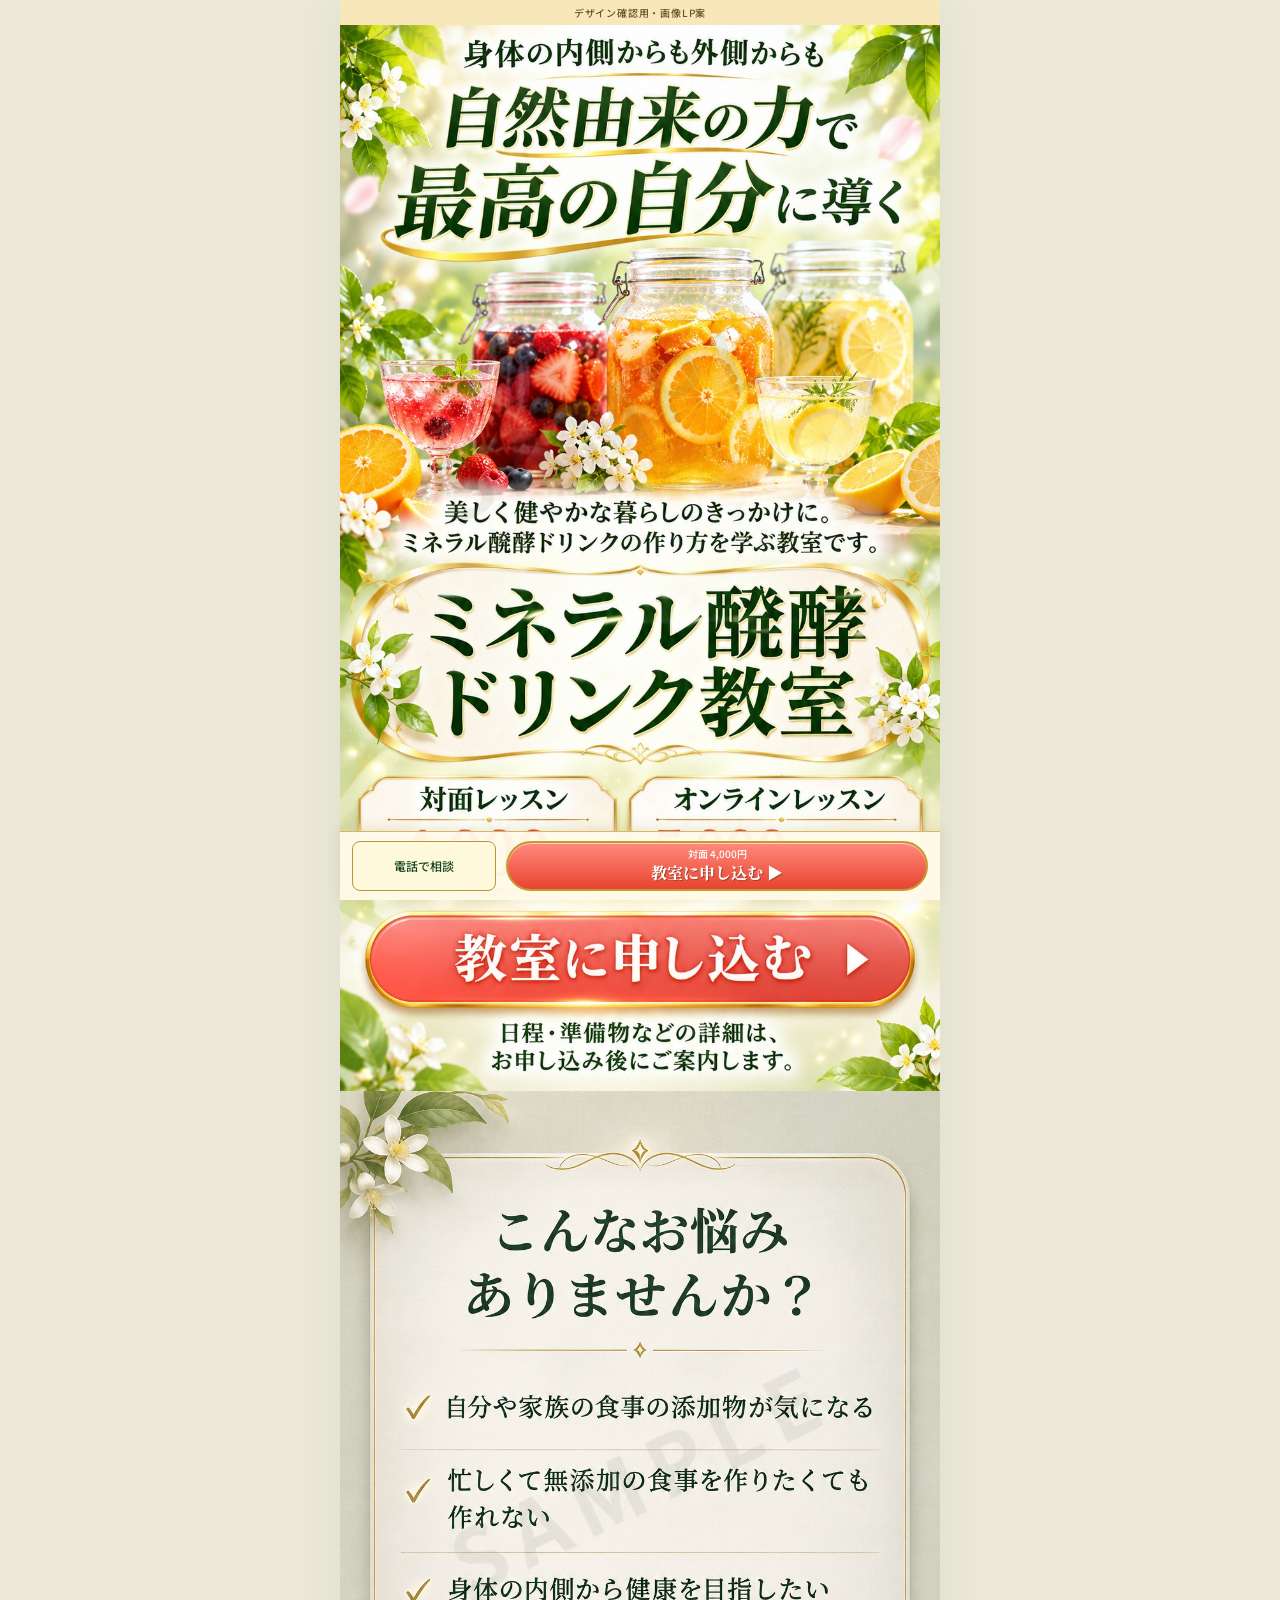
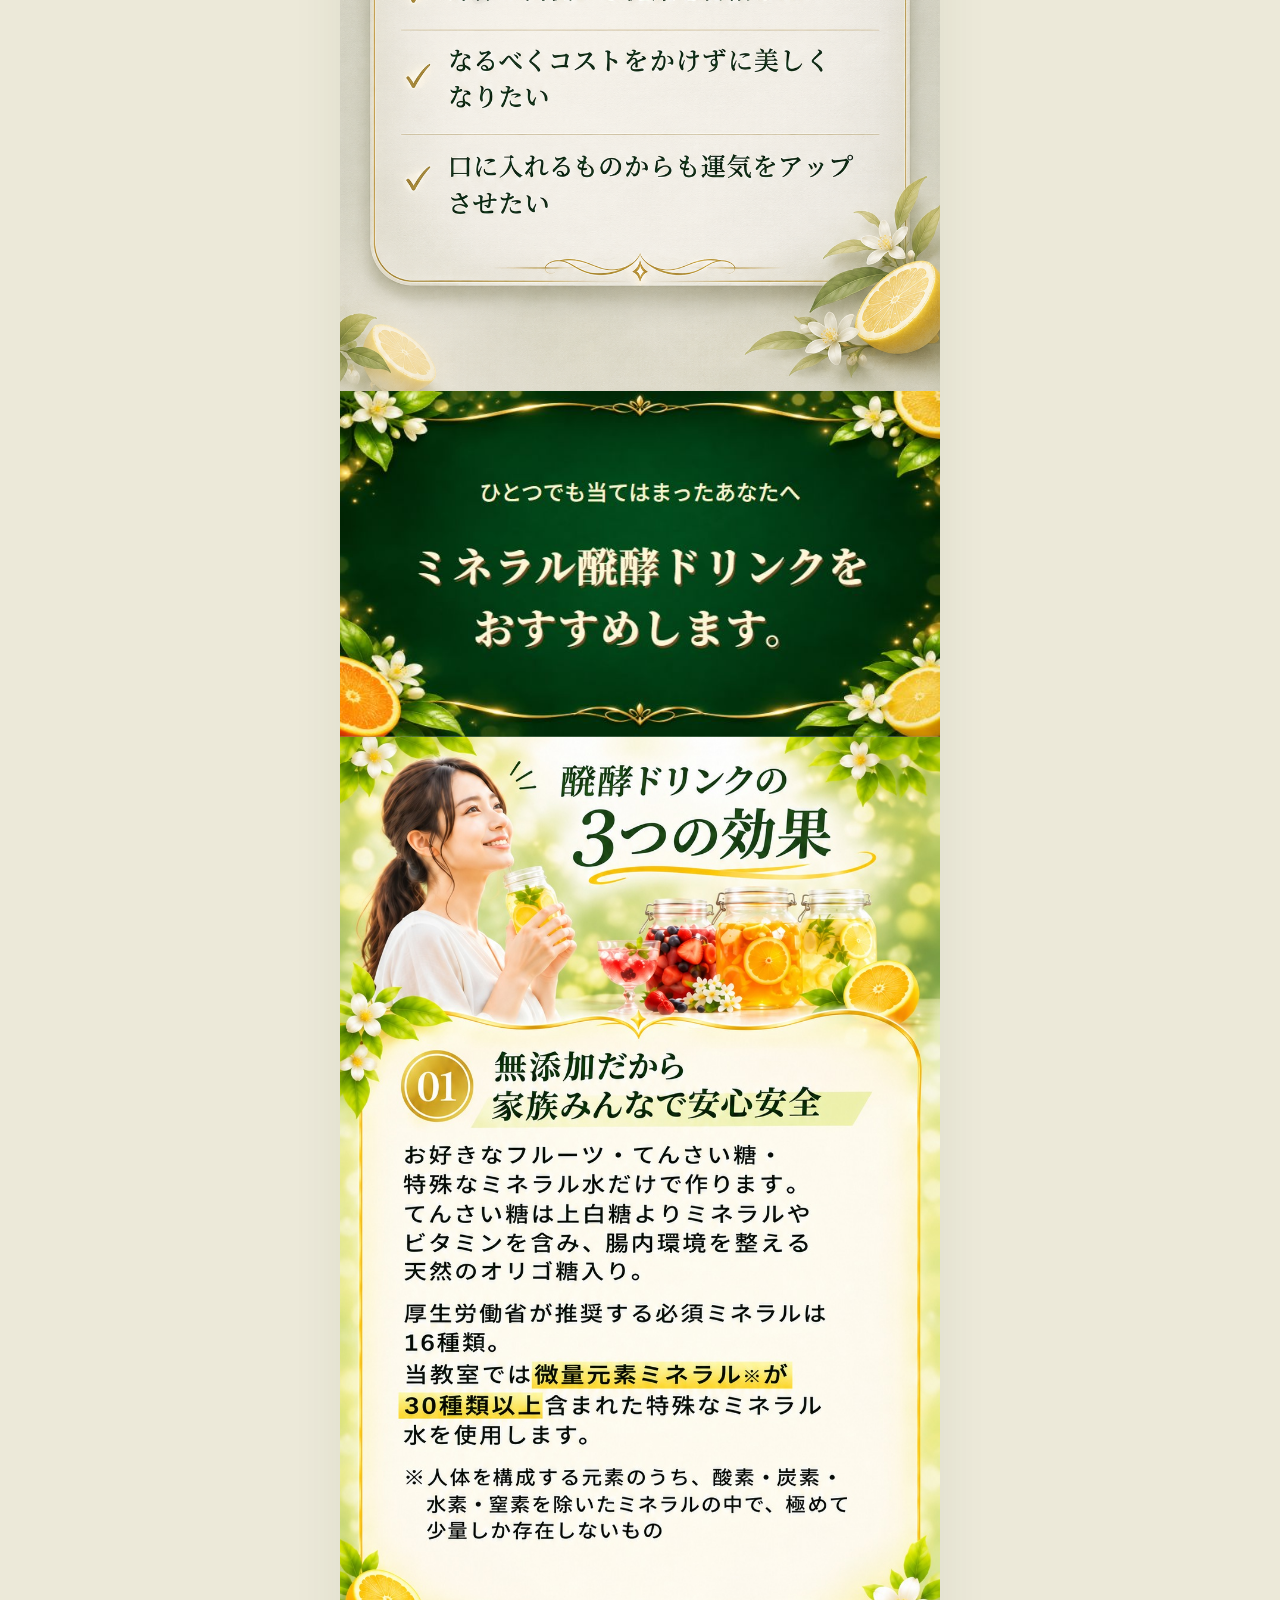
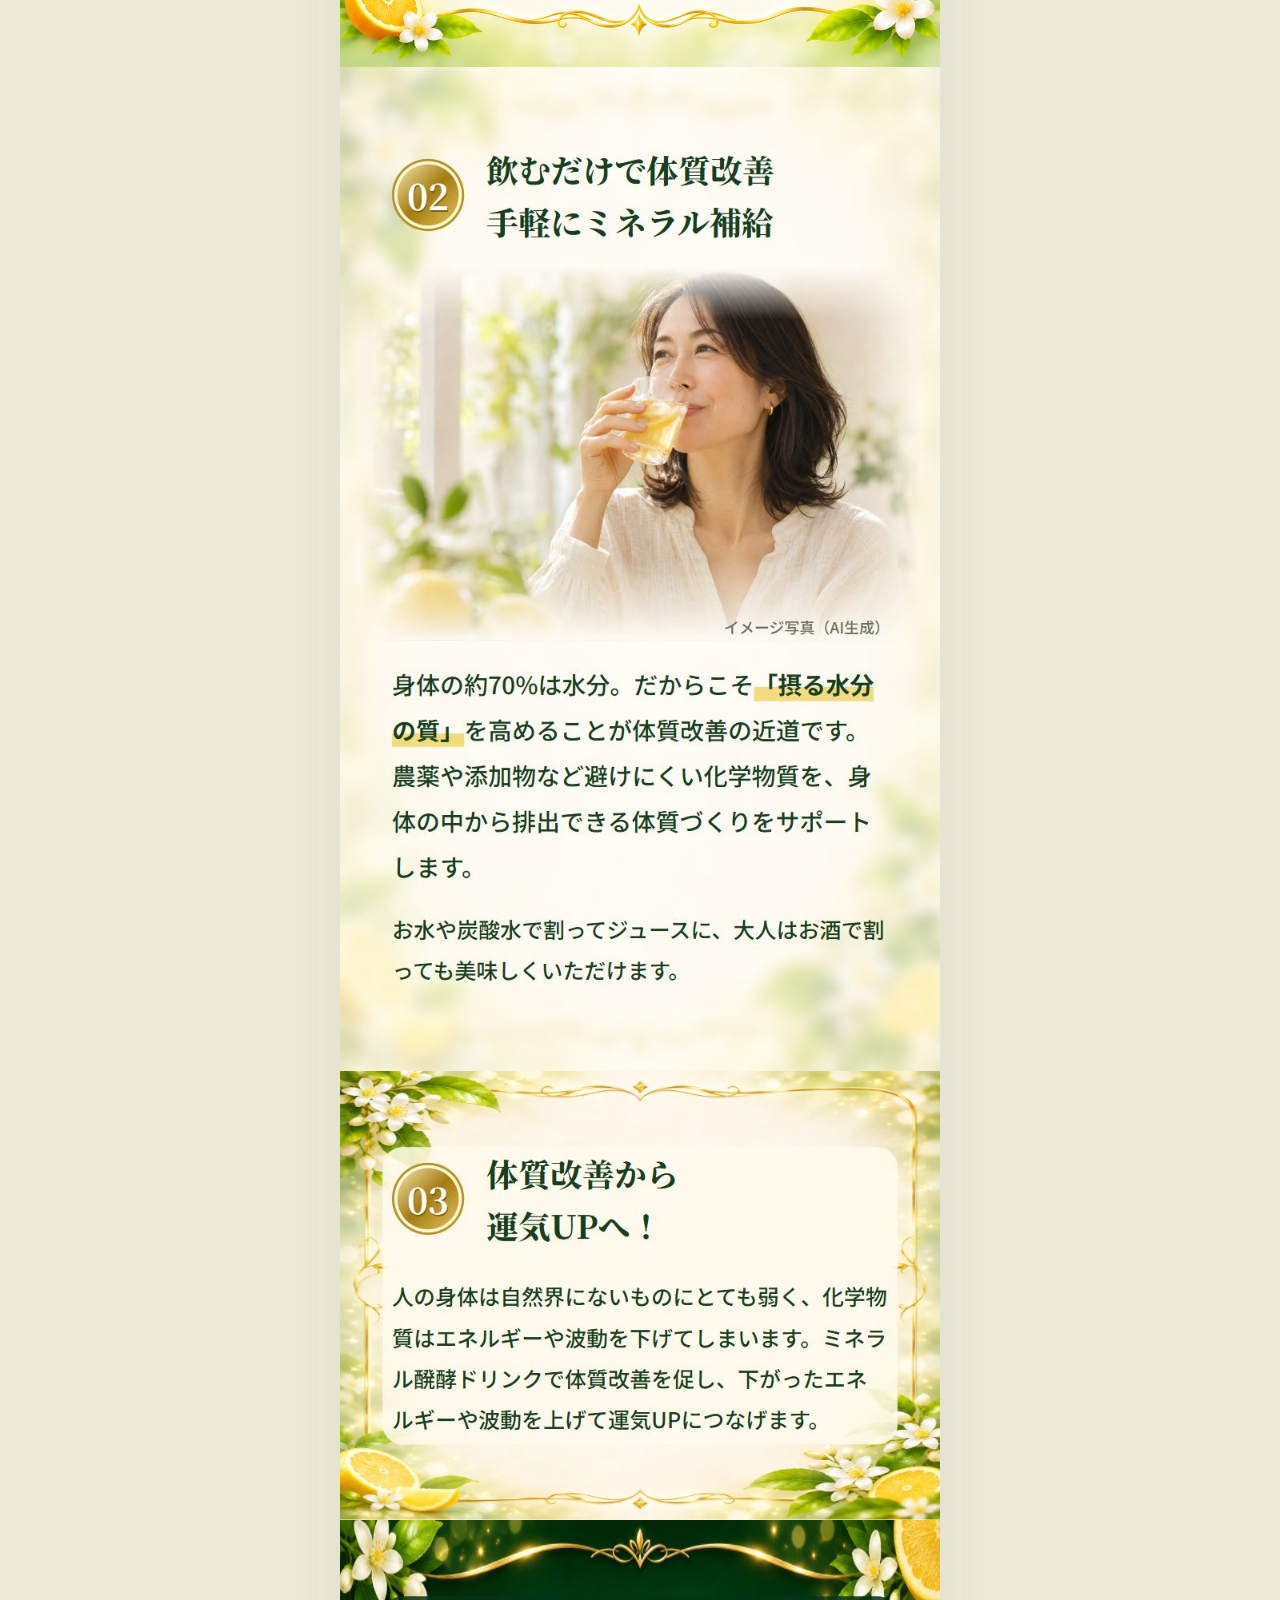
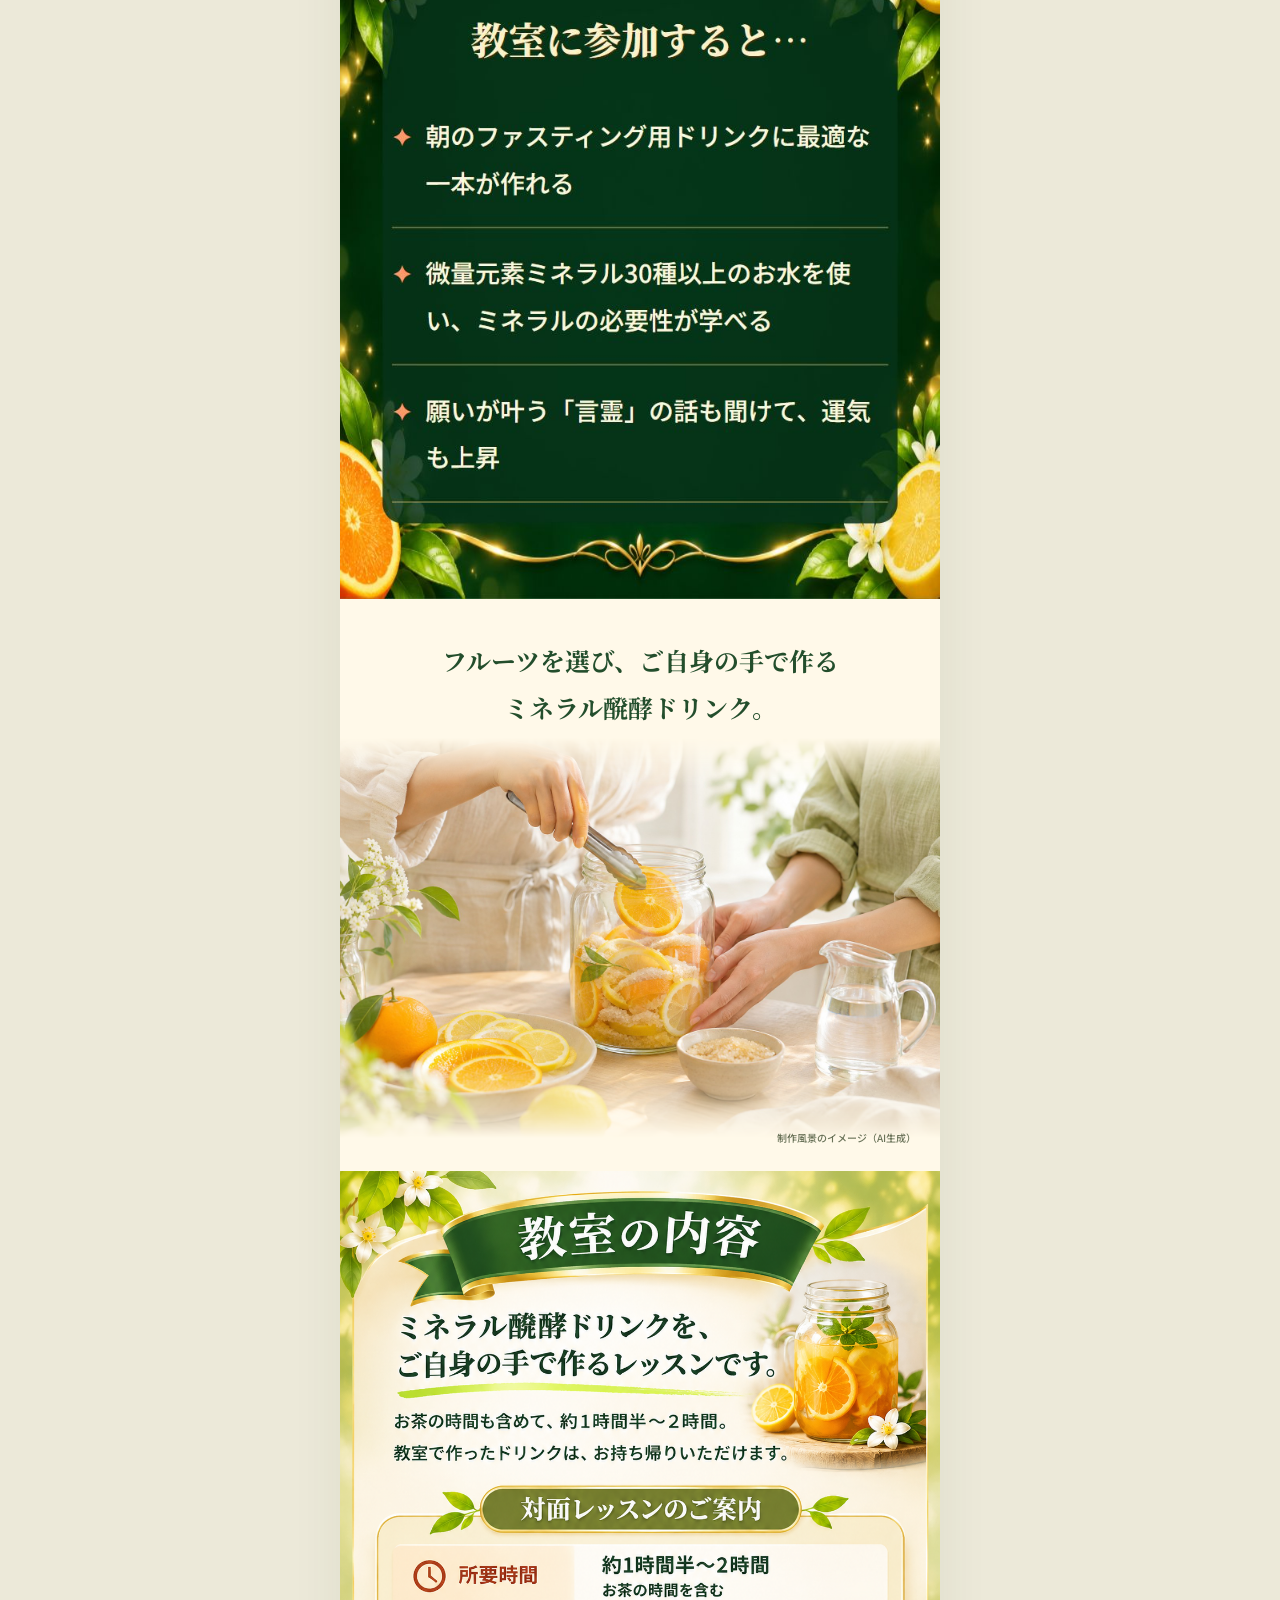
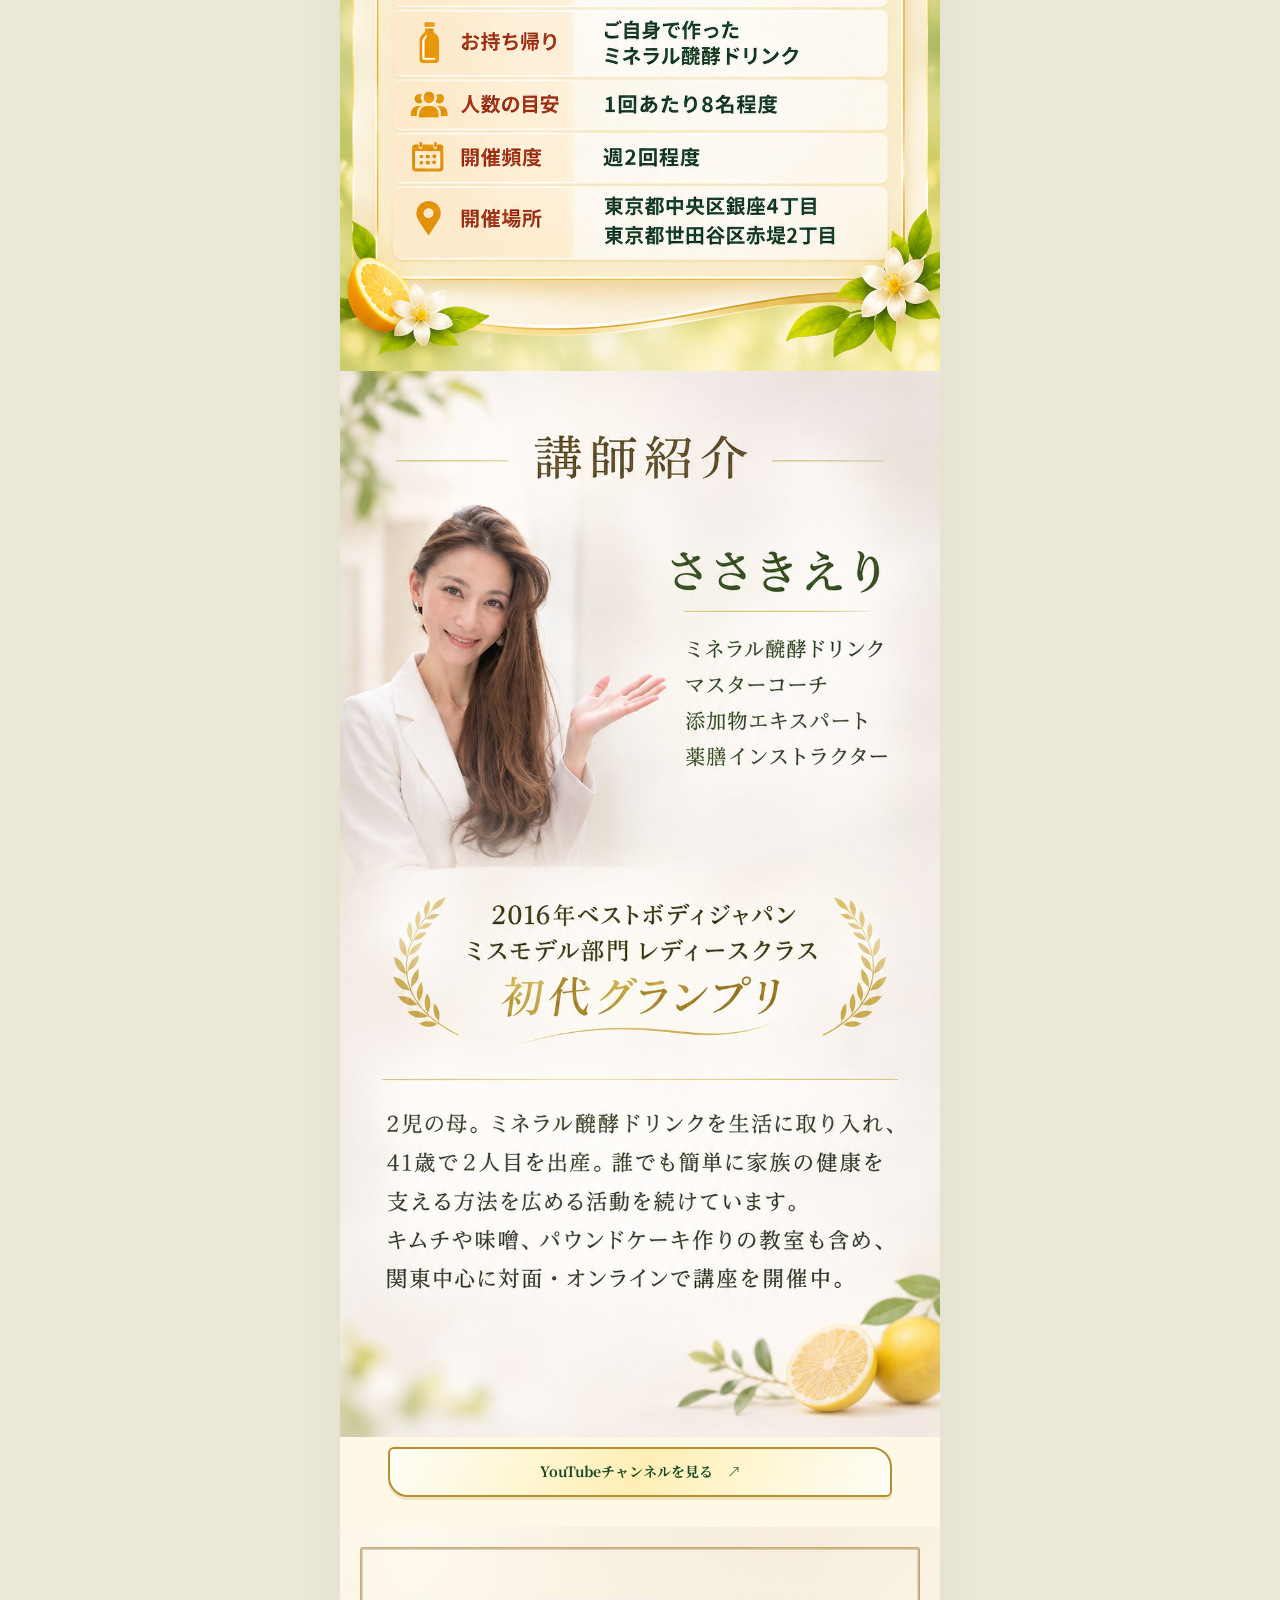
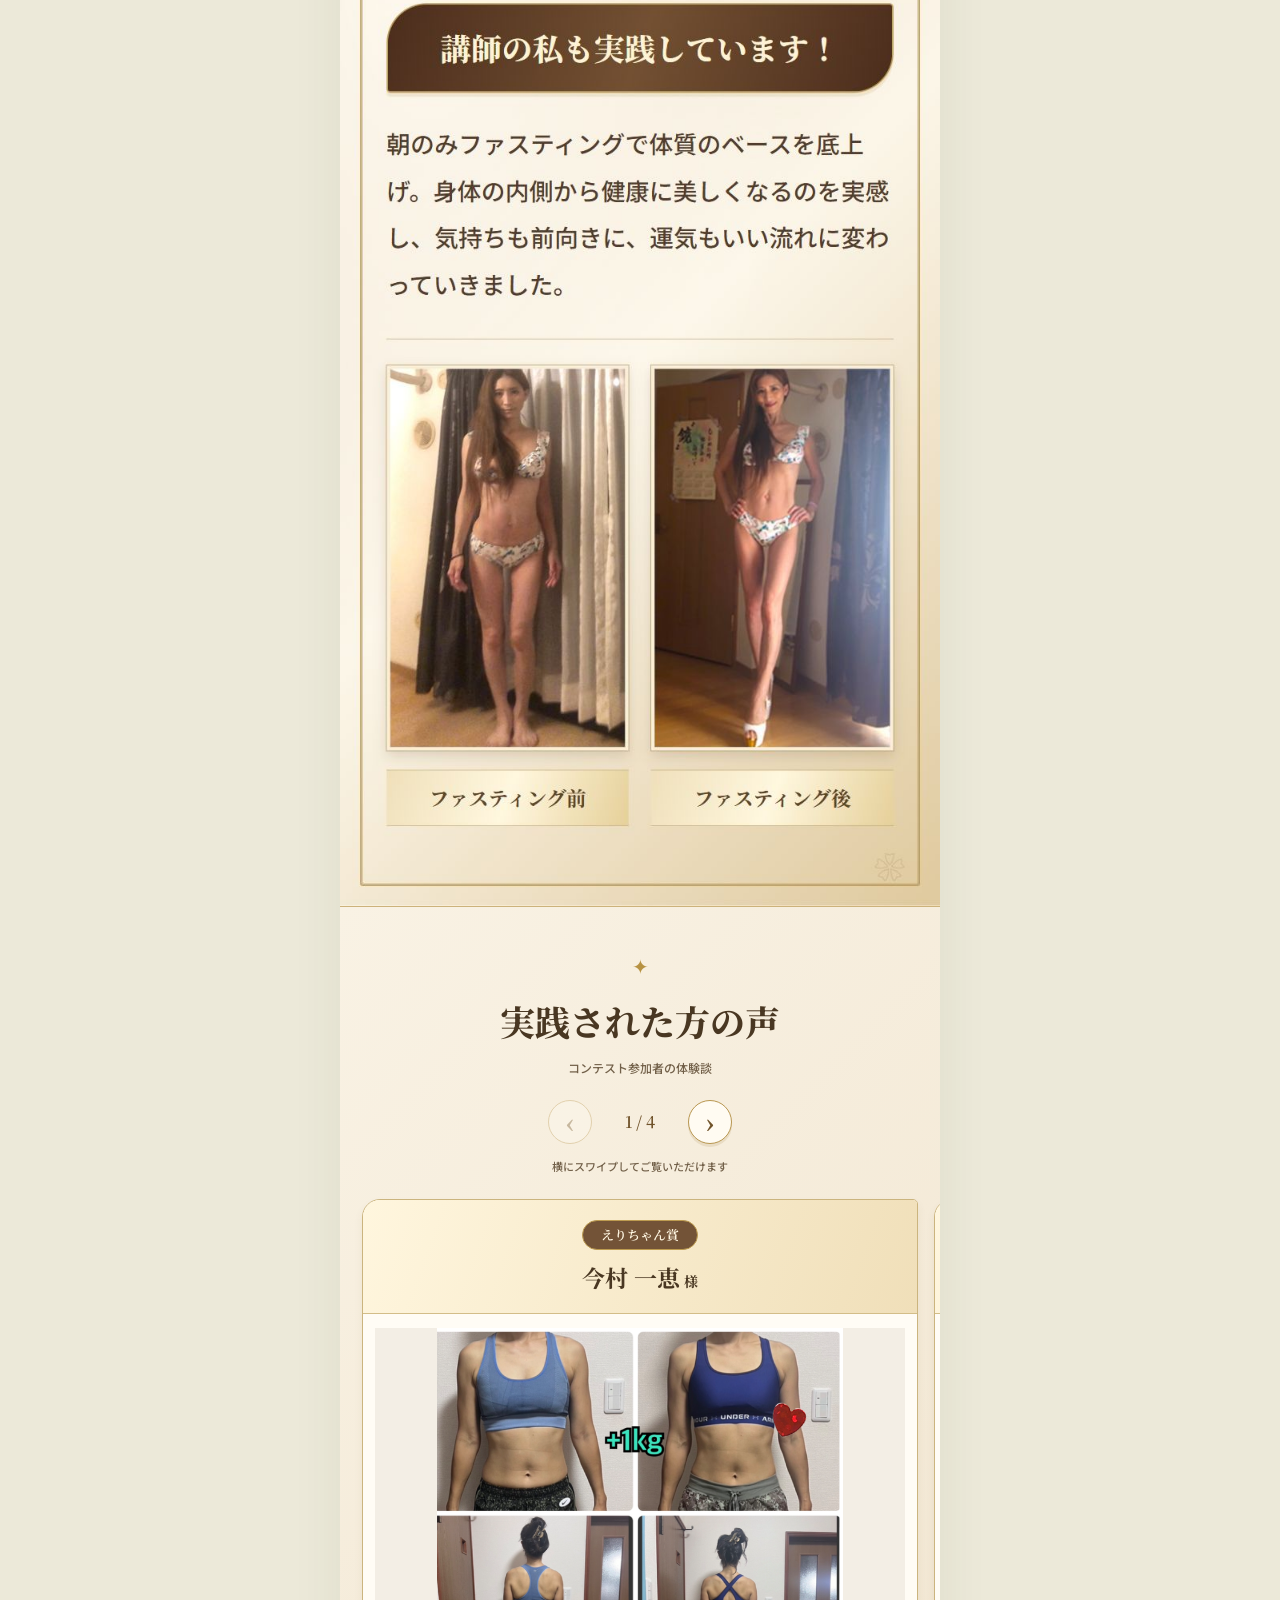
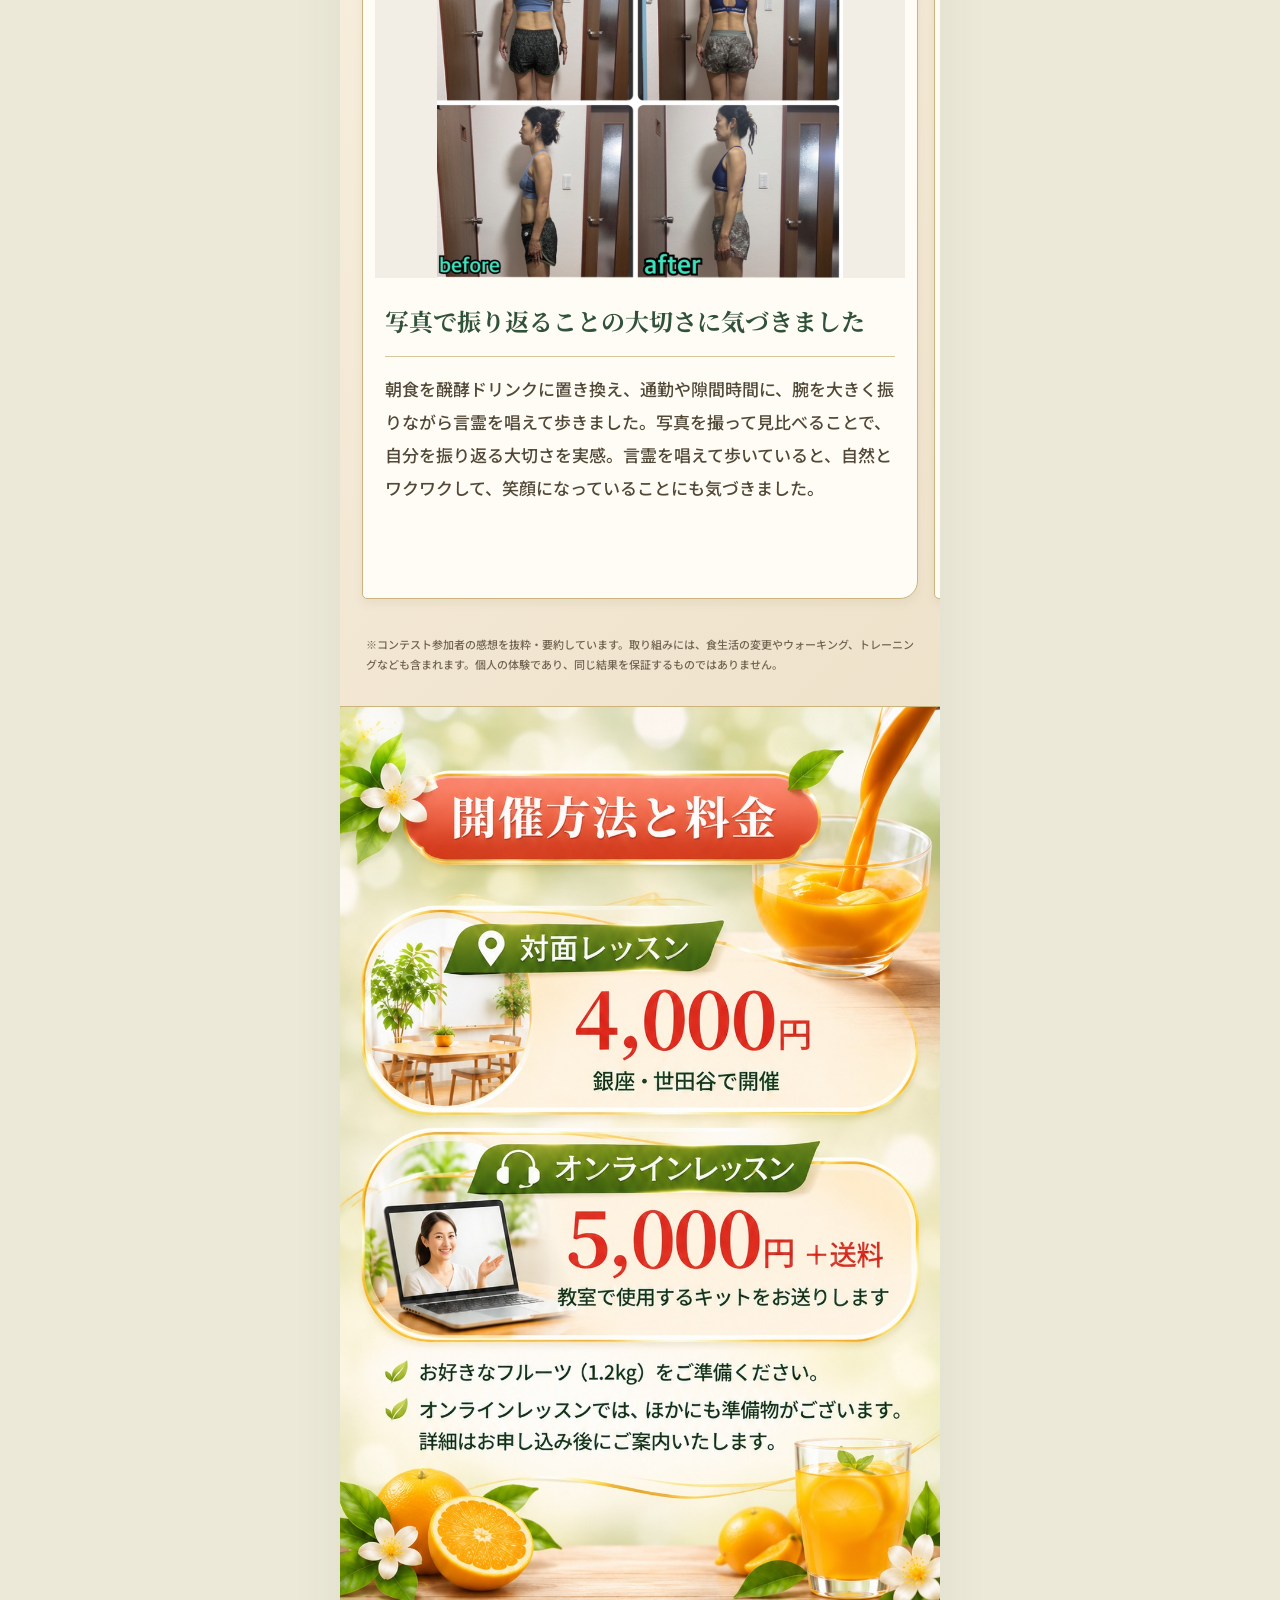
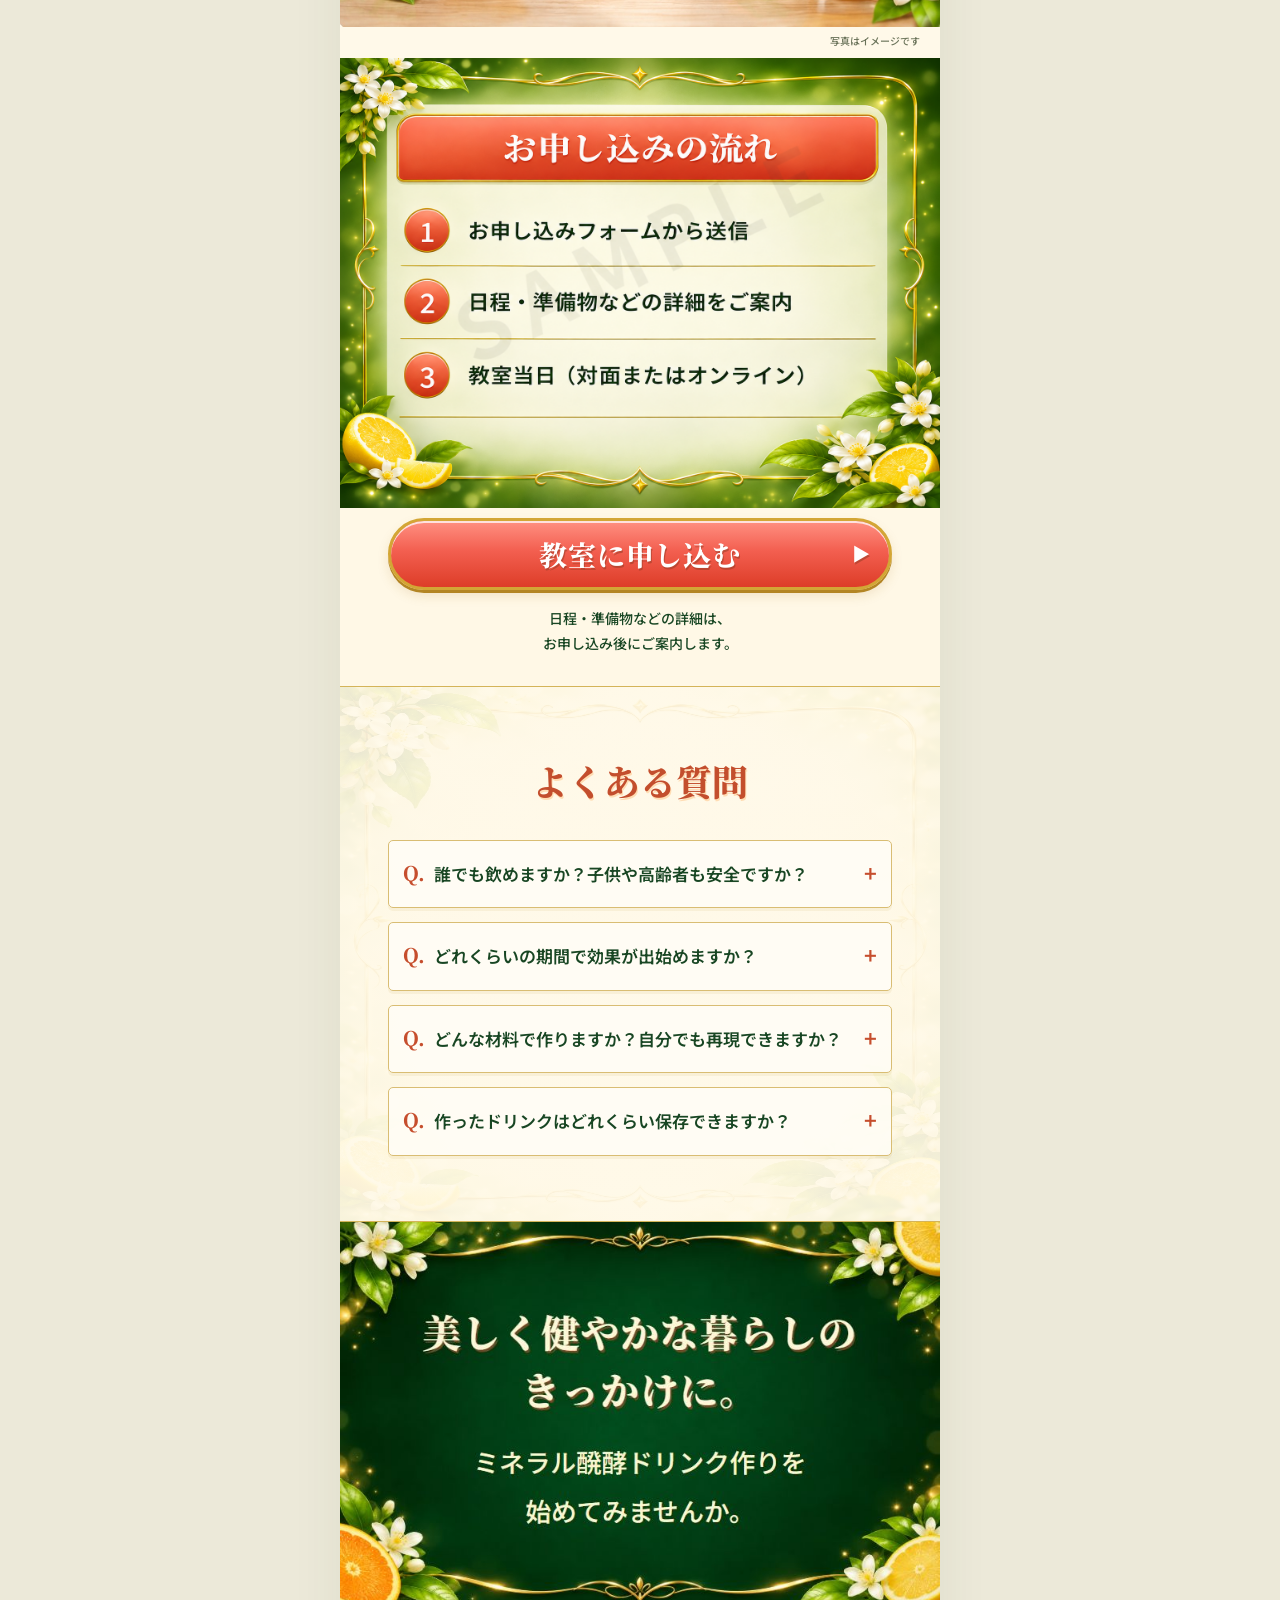
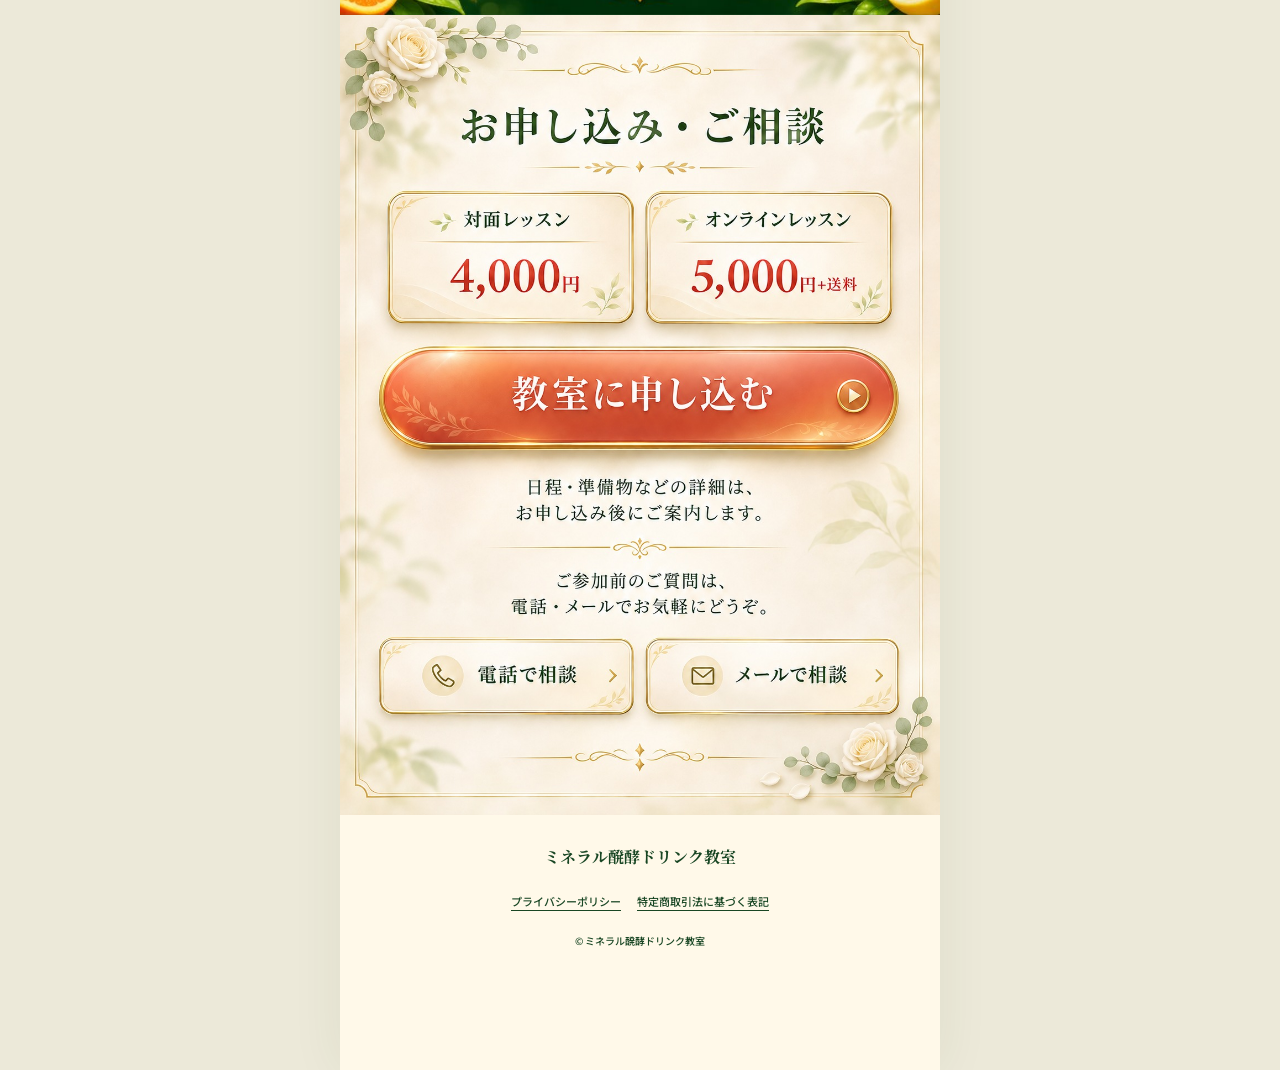
==== commit cba9b0d7: "Add Yamamoto participant story as fourth slide" ====
--- a/image-lp/index.html
+++ b/image-lp/index.html
@@ -50,7 +50,7 @@
         </div></section>
 <div class="section-action"><a class="outline-button" href="https://youtube.com/channel/UCeVbfyv7HH-yqgJdYDIQiLA?si=fycaLUDkC7ghu1sr">YouTubeチャンネルを見る<span aria-hidden="true">↗</span></a></div>
 <section class="image-section" id="practice"><img src="images/practice-beige.jpg?v=20261117l" width="750" height="1224" alt="" loading="lazy"><div class="screen-reader-text"><h3>講師の私も実践しています！</h3><p>朝のみファスティングで体質のベースを底上げ。身体の内側から健康に美しくなるのを実感し、気持ちも前向きに、運気もいい流れに変わっていきました。</p><div class="comparison"><figure><figcaption>ファスティング前</figcaption></figure><figure><figcaption>ファスティング後</figcaption></figure></div></div></section>
-<section class="voices-slider" id="voices" aria-labelledby="voices-heading" aria-roledescription="カルーセル"><div class="voices-header"><div class="voices-ornament" aria-hidden="true">✦</div><h2 id="voices-heading">実践された方の声</h2><p>コンテスト参加者の体験談</p><div class="voices-controls"><button type="button" class="voice-prev" aria-label="前の体験談へ" aria-controls="voices-track">‹</button><span class="voice-position" aria-live="polite" aria-atomic="true">1 / 3</span><button type="button" class="voice-next" aria-label="次の体験談へ" aria-controls="voices-track">›</button></div><p class="voices-hint">横にスワイプしてご覧いただけます</p></div><div class="voices-track" id="voices-track" tabindex="0" aria-label="3名の体験談。左右の矢印キーでも切り替えられます"><article class="voice-card" role="group" aria-roledescription="スライド" aria-label="1 / 3：今村 一恵様"><div class="voice-card-header"><span class="voice-award">えりちゃん賞</span><p class="voice-name">今村 一恵<small> 様</small></p></div><img class="voice-photo" src="images/2026-11-18-voice-imamura.png" alt="今村 一恵様からご提供いただいた実践前後の比較写真" loading="lazy"><div class="voice-copy"><h3>写真で振り返ることの大切さに気づきました</h3><p>朝食を醗酵ドリンクに置き換え、通勤や隙間時間に、腕を大きく振りながら言霊を唱えて歩きました。写真を撮って見比べることで、自分を振り返る大切さを実感。言霊を唱えて歩いていると、自然とワクワクして、笑顔になっていることにも気づきました。</p></div></article><article class="voice-card" role="group" aria-roledescription="スライド" aria-label="2 / 3：若林 貴樹様"><div class="voice-card-header"><span class="voice-award">ベストスマイル賞</span><p class="voice-name">若林 貴樹<small> 様</small></p></div><img class="voice-photo" src="images/2026-11-18-voice-wakabayashi.png" alt="若林 貴樹様からご提供いただいた実践前後の比較写真" loading="lazy"><div class="voice-copy"><h3>コンテストが終わっても、この習慣を続けたいです</h3><p>普段の生活やトレーニングを続けながら、ミネラル醗酵ドリンクやサーバーのお水を取り入れました。コンテストへの取り組みを通して、心身ともに自信がついたと感じています。終了後も、この習慣を続けていきたいです。</p></div></article><article class="voice-card" role="group" aria-roledescription="スライド" aria-label="3 / 3：有島 ますみ様"><div class="voice-card-header"><span class="voice-award">麻未さん賞</span><p class="voice-name">有島 ますみ<small> 様</small></p></div><img class="voice-photo" src="images/2026-11-18-voice-arishima.png" alt="有島 ますみ様からご提供いただいた実践前後の比較写真" loading="lazy"><div class="voice-copy"><h3>朝の習慣として、毎日続けました</h3><p>醗酵ドリンクを使った朝のファスティングは、一日も欠かさず続けました。ウォーキングにも毎日取り組めていたら、もっと変われたのではないかと思います。</p></div></article></div><p class="voices-note">※コンテスト参加者の感想を抜粋・要約しています。取り組みには、食生活の変更やウォーキング、トレーニングなども含まれます。個人の体験であり、同じ結果を保証するものではありません。</p></section>
+<section class="voices-slider" id="voices" aria-labelledby="voices-heading" aria-roledescription="カルーセル"><div class="voices-header"><div class="voices-ornament" aria-hidden="true">✦</div><h2 id="voices-heading">実践された方の声</h2><p>コンテスト参加者の体験談</p><div class="voices-controls"><button type="button" class="voice-prev" aria-label="前の体験談へ" aria-controls="voices-track">‹</button><span class="voice-position" aria-live="polite" aria-atomic="true">1 / 4</span><button type="button" class="voice-next" aria-label="次の体験談へ" aria-controls="voices-track">›</button></div><p class="voices-hint">横にスワイプしてご覧いただけます</p></div><div class="voices-track" id="voices-track" tabindex="0" aria-label="4名の体験談。左右の矢印キーでも切り替えられます"><article class="voice-card" role="group" aria-roledescription="スライド" aria-label="1 / 4：今村 一恵様"><div class="voice-card-header"><span class="voice-award">えりちゃん賞</span><p class="voice-name">今村 一恵<small> 様</small></p></div><img class="voice-photo" src="images/2026-11-18-voice-imamura.png" alt="今村 一恵様からご提供いただいた実践前後の比較写真" loading="lazy"><div class="voice-copy"><h3>写真で振り返ることの大切さに気づきました</h3><p>朝食を醗酵ドリンクに置き換え、通勤や隙間時間に、腕を大きく振りながら言霊を唱えて歩きました。写真を撮って見比べることで、自分を振り返る大切さを実感。言霊を唱えて歩いていると、自然とワクワクして、笑顔になっていることにも気づきました。</p></div></article><article class="voice-card" role="group" aria-roledescription="スライド" aria-label="2 / 4：若林 貴樹様"><div class="voice-card-header"><span class="voice-award">ベストスマイル賞</span><p class="voice-name">若林 貴樹<small> 様</small></p></div><img class="voice-photo" src="images/2026-11-18-voice-wakabayashi.png" alt="若林 貴樹様からご提供いただいた実践前後の比較写真" loading="lazy"><div class="voice-copy"><h3>コンテストが終わっても、この習慣を続けたいです</h3><p>普段の生活やトレーニングを続けながら、ミネラル醗酵ドリンクやサーバーのお水を取り入れました。コンテストへの取り組みを通して、心身ともに自信がついたと感じています。終了後も、この習慣を続けていきたいです。</p></div></article><article class="voice-card" role="group" aria-roledescription="スライド" aria-label="3 / 4：有島 ますみ様"><div class="voice-card-header"><span class="voice-award">麻未さん賞</span><p class="voice-name">有島 ますみ<small> 様</small></p></div><img class="voice-photo" src="images/2026-11-18-voice-arishima.png" alt="有島 ますみ様からご提供いただいた実践前後の比較写真" loading="lazy"><div class="voice-copy"><h3>朝の習慣として、毎日続けました</h3><p>醗酵ドリンクを使った朝のファスティングは、一日も欠かさず続けました。ウォーキングにも毎日取り組めていたら、もっと変われたのではないかと思います。</p></div></article><article class="voice-card" role="group" aria-roledescription="スライド" aria-label="4 / 4：山本 千賀子様"><div class="voice-card-header"><span class="voice-award">グランプリ</span><p class="voice-name">山本 千賀子<small> 様</small></p></div><img class="voice-photo" src="images/2026-11-18-voice-yamamoto.png" alt="山本千賀子様の実践前後の比較写真" loading="lazy"><div class="voice-copy"><h3>無理なく、楽しく、幸せな体づくりを目指して</h3><p>これまでは、何ヶ月もかけて減量と筋トレをする形でボディメイクに取り組んできました。大会を卒業し、無理なく楽しく幸せな体づくりを目指していたときに、このメソッドを教えていただきました。最初は半信半疑でしたが、日常に無理なく取り入れられました。体質の変化を感じるアラフィフだからこそ、無理をしすぎず取り組めるところが、自分に合っていると感じています。</p></div></article></div><p class="voices-note">※コンテスト参加者の感想を抜粋・要約しています。取り組みには、食生活の変更やウォーキング、トレーニングなども含まれます。個人の体験であり、同じ結果を保証するものではありません。</p></section>
 <section class="image-section" id="pricing"><img src="images/pricing-user-soft.jpg?v=20261117g" width="1013" height="1552" alt="" loading="lazy"><p class="image-caption">写真はイメージです</p><div class="screen-reader-text">
         <h2 >開催方法と料金</h2>
         <div class="price-card"><h3>対面レッスン</h3><p class="price"><strong>4,000</strong>円</p><p>銀座・世田谷で開催</p></div>
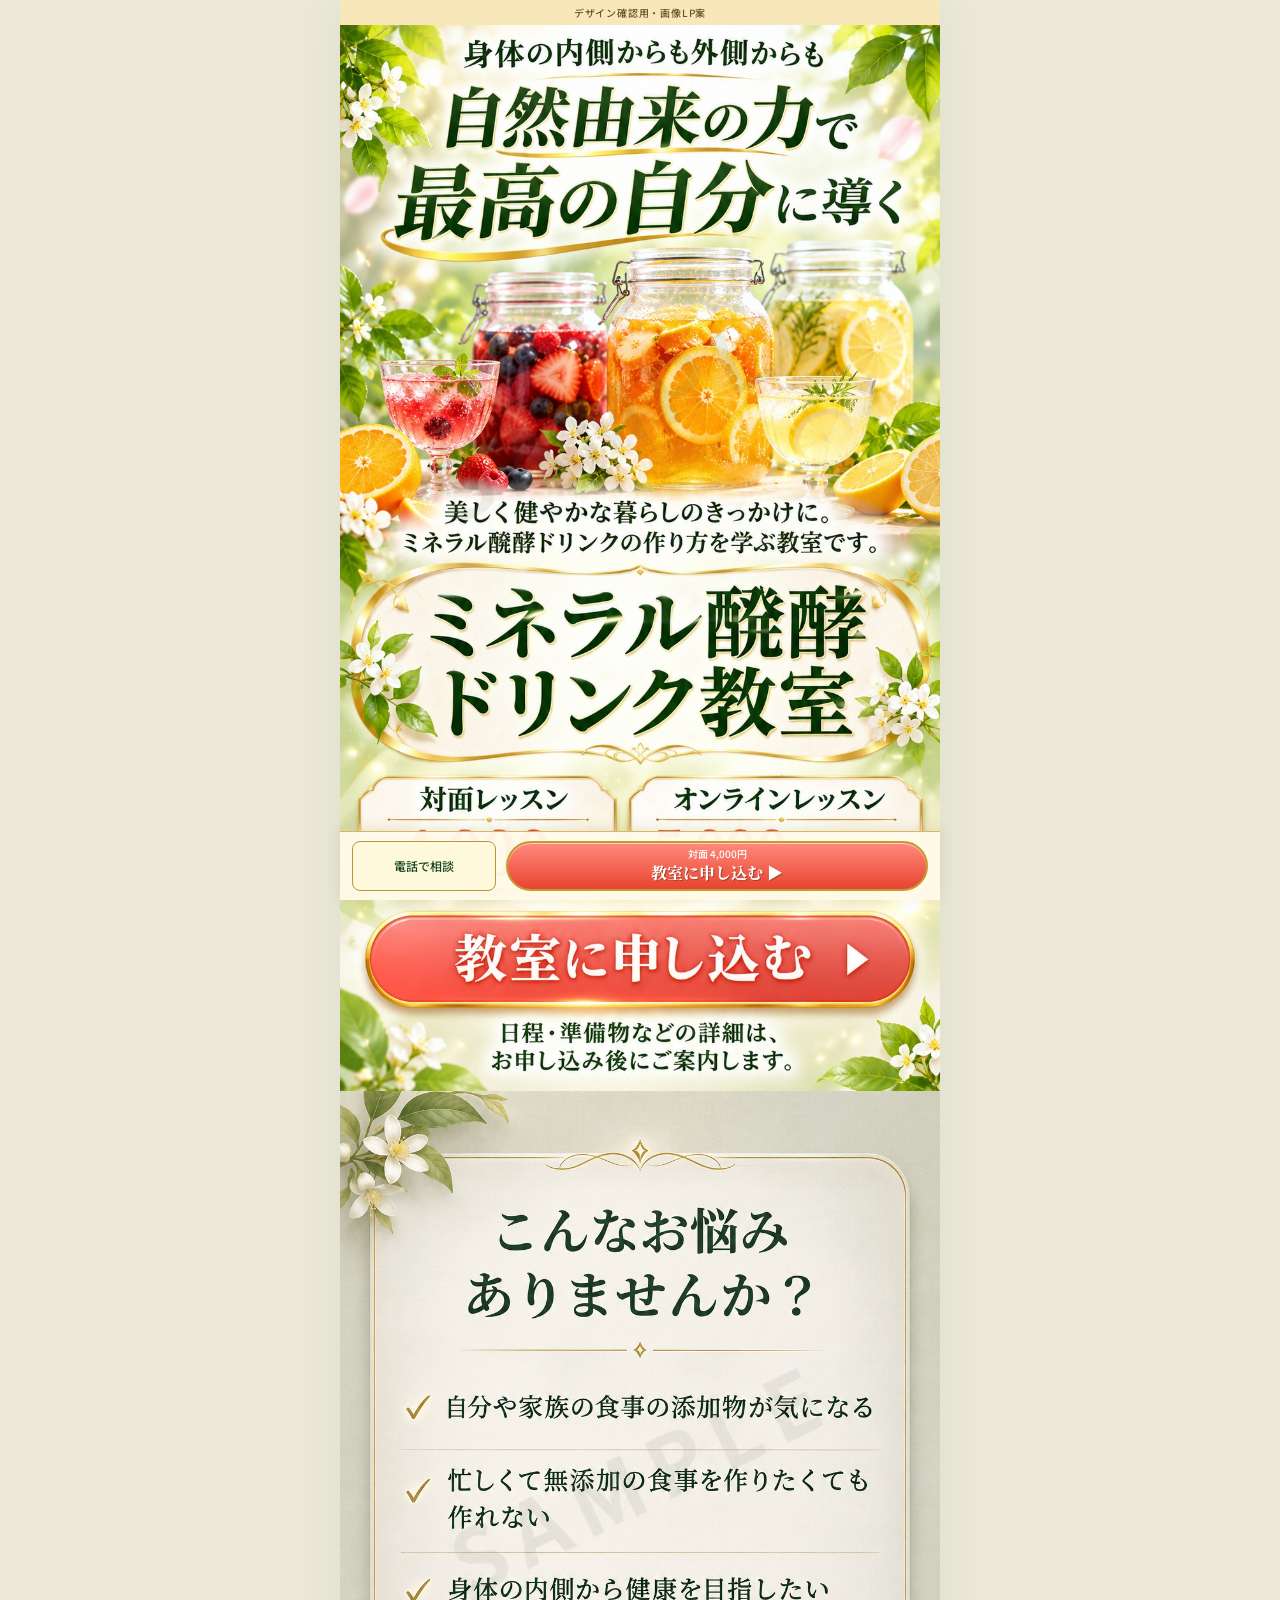
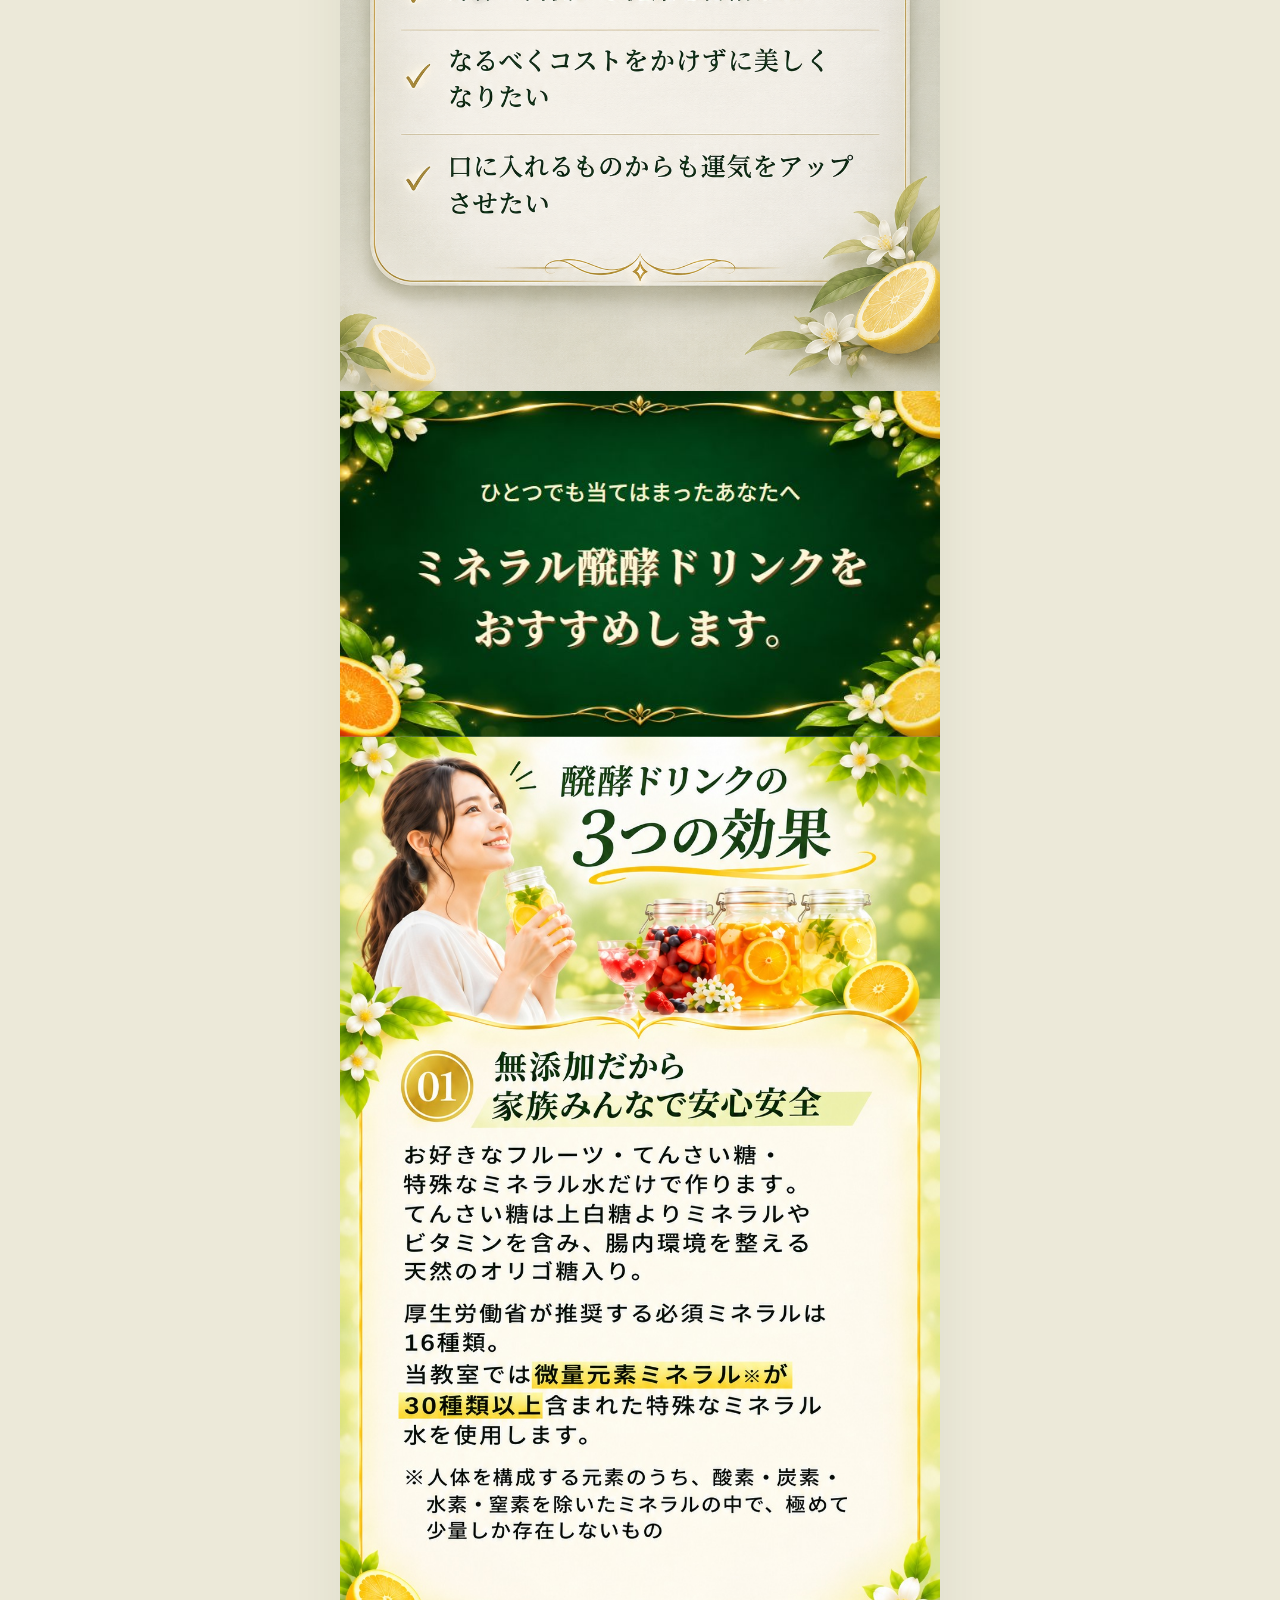
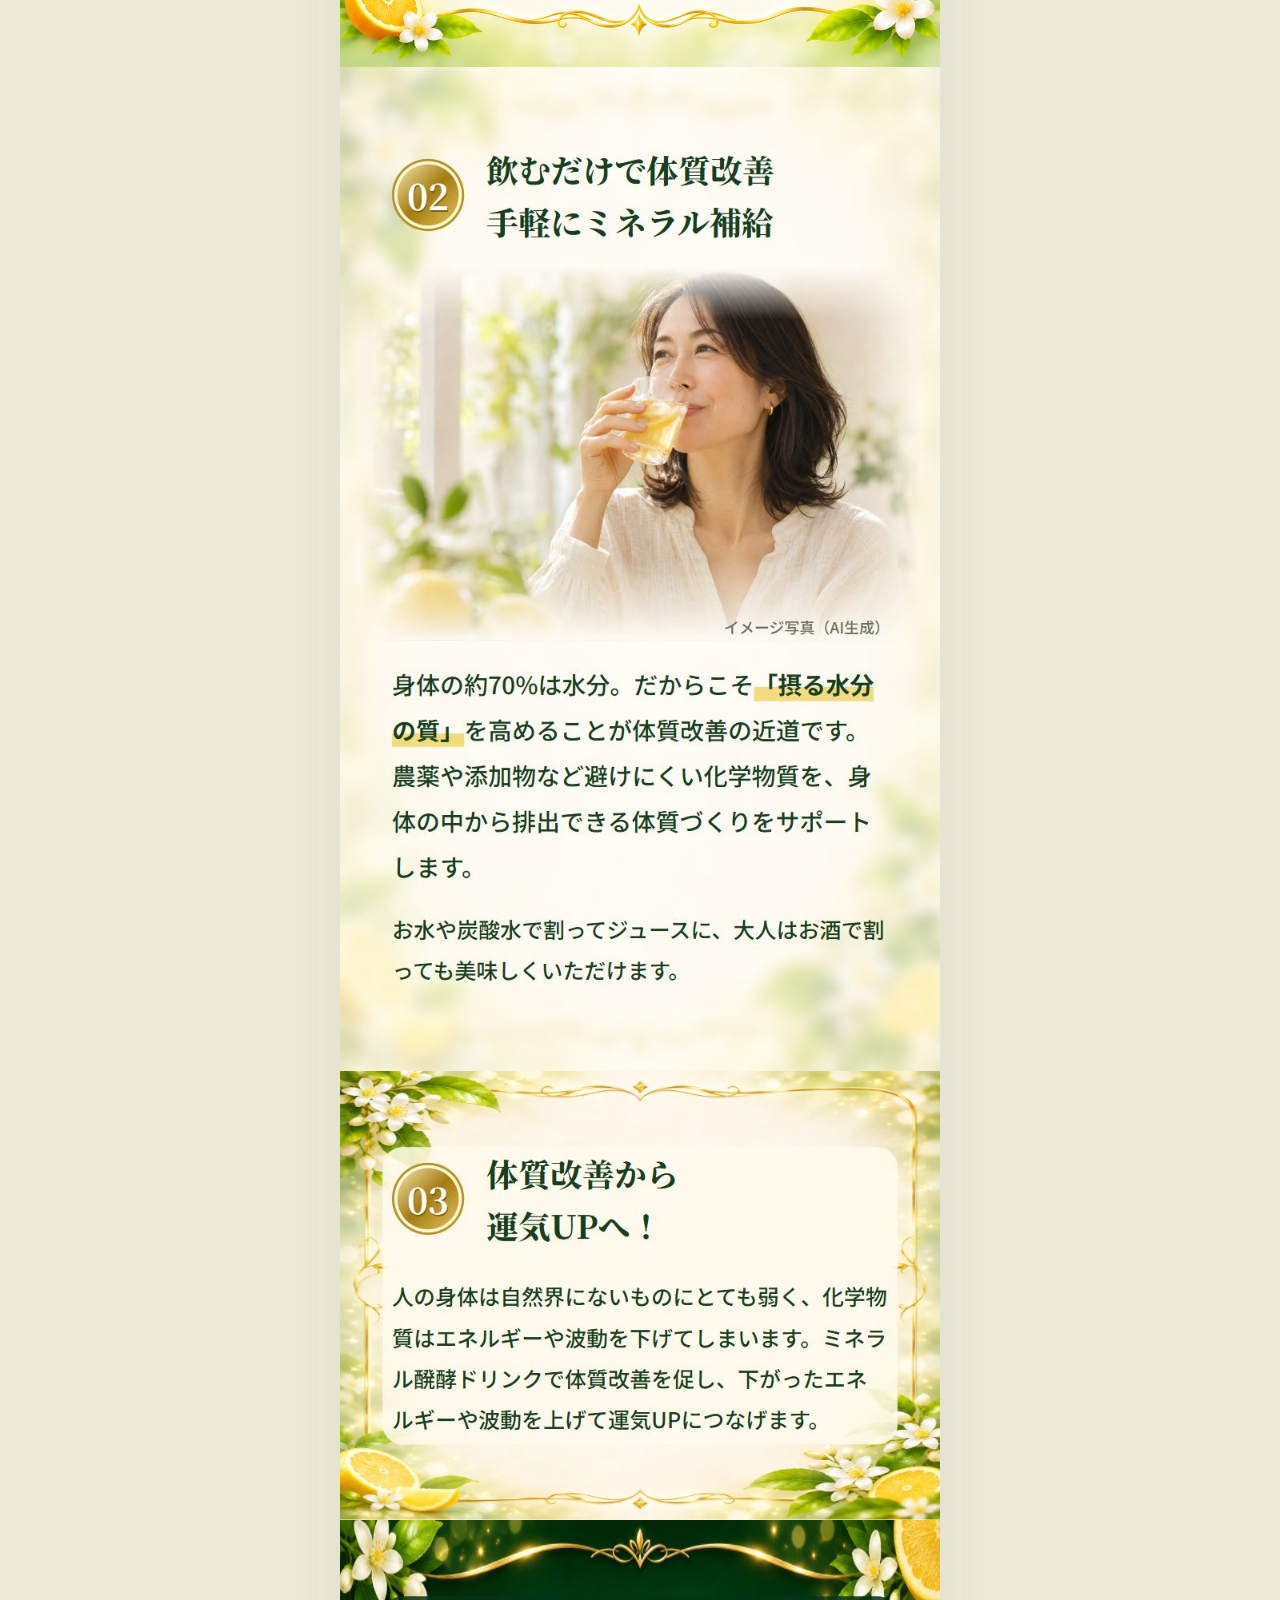
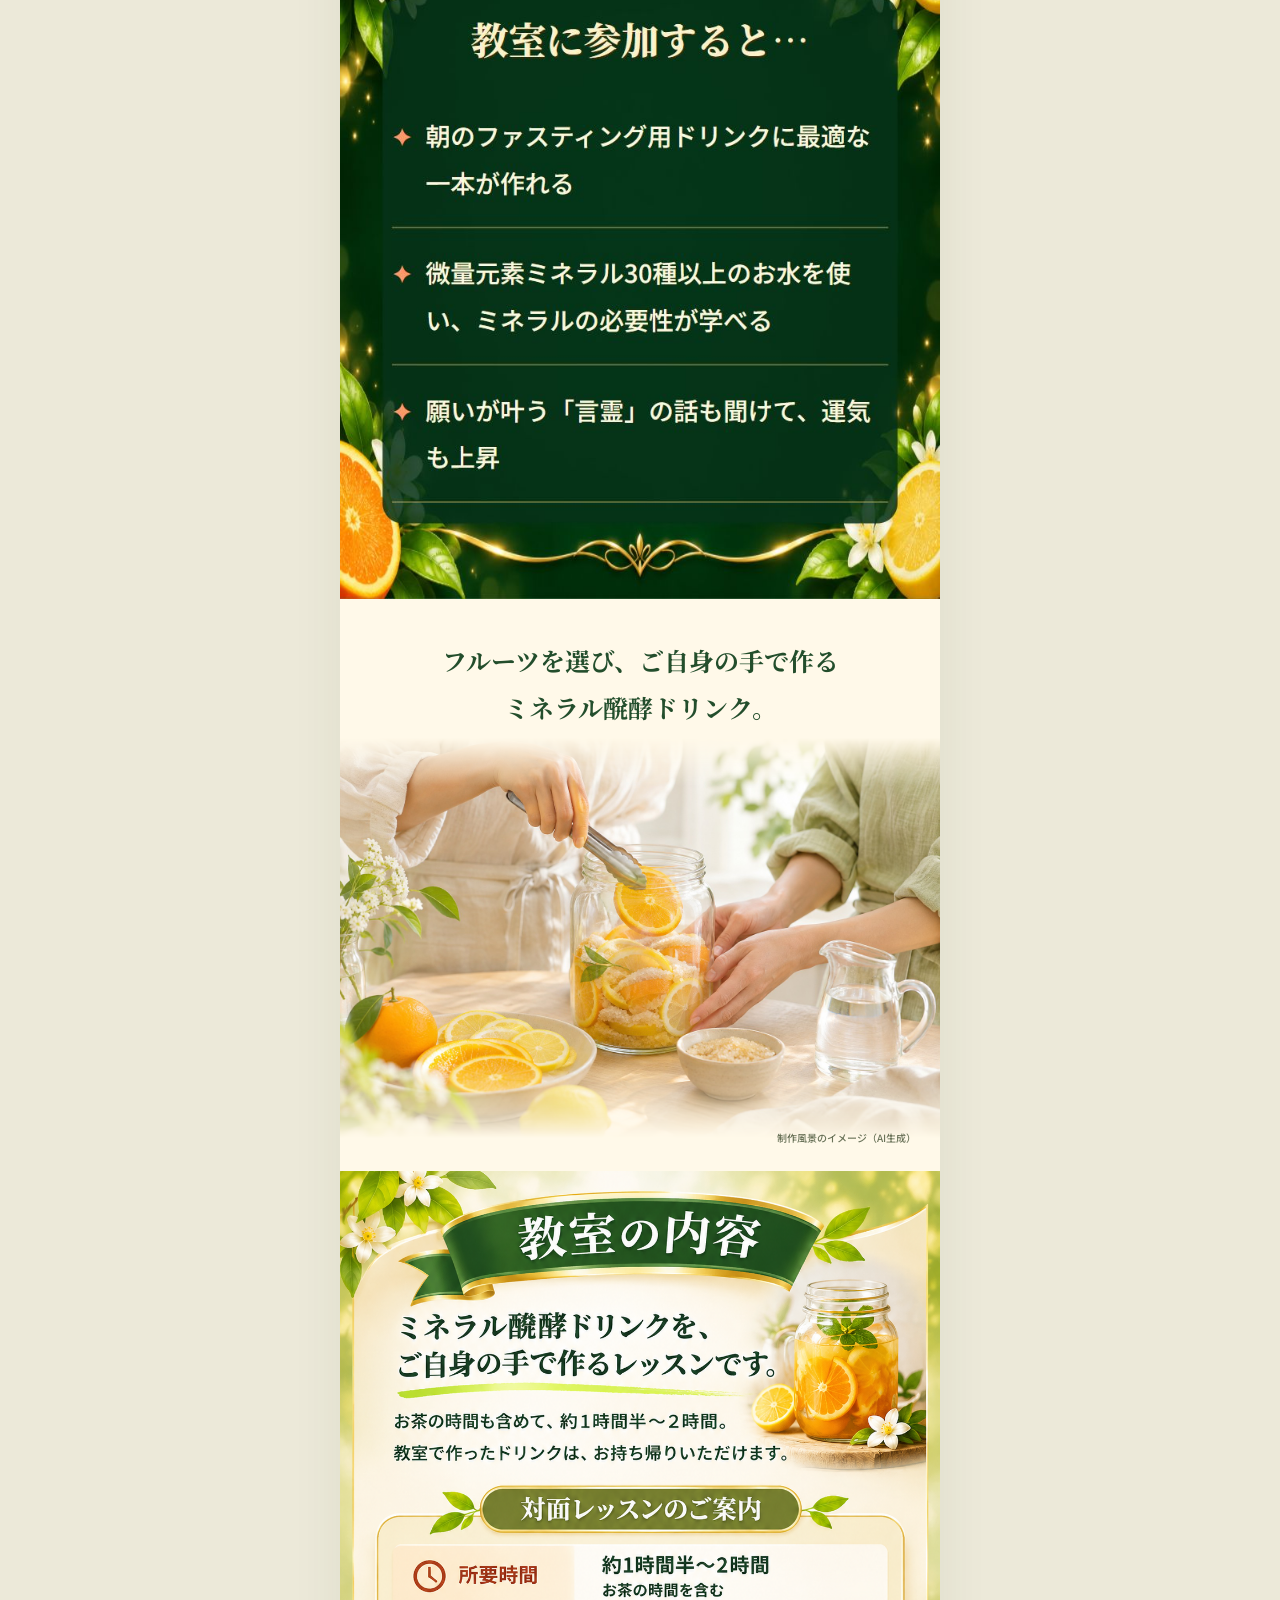
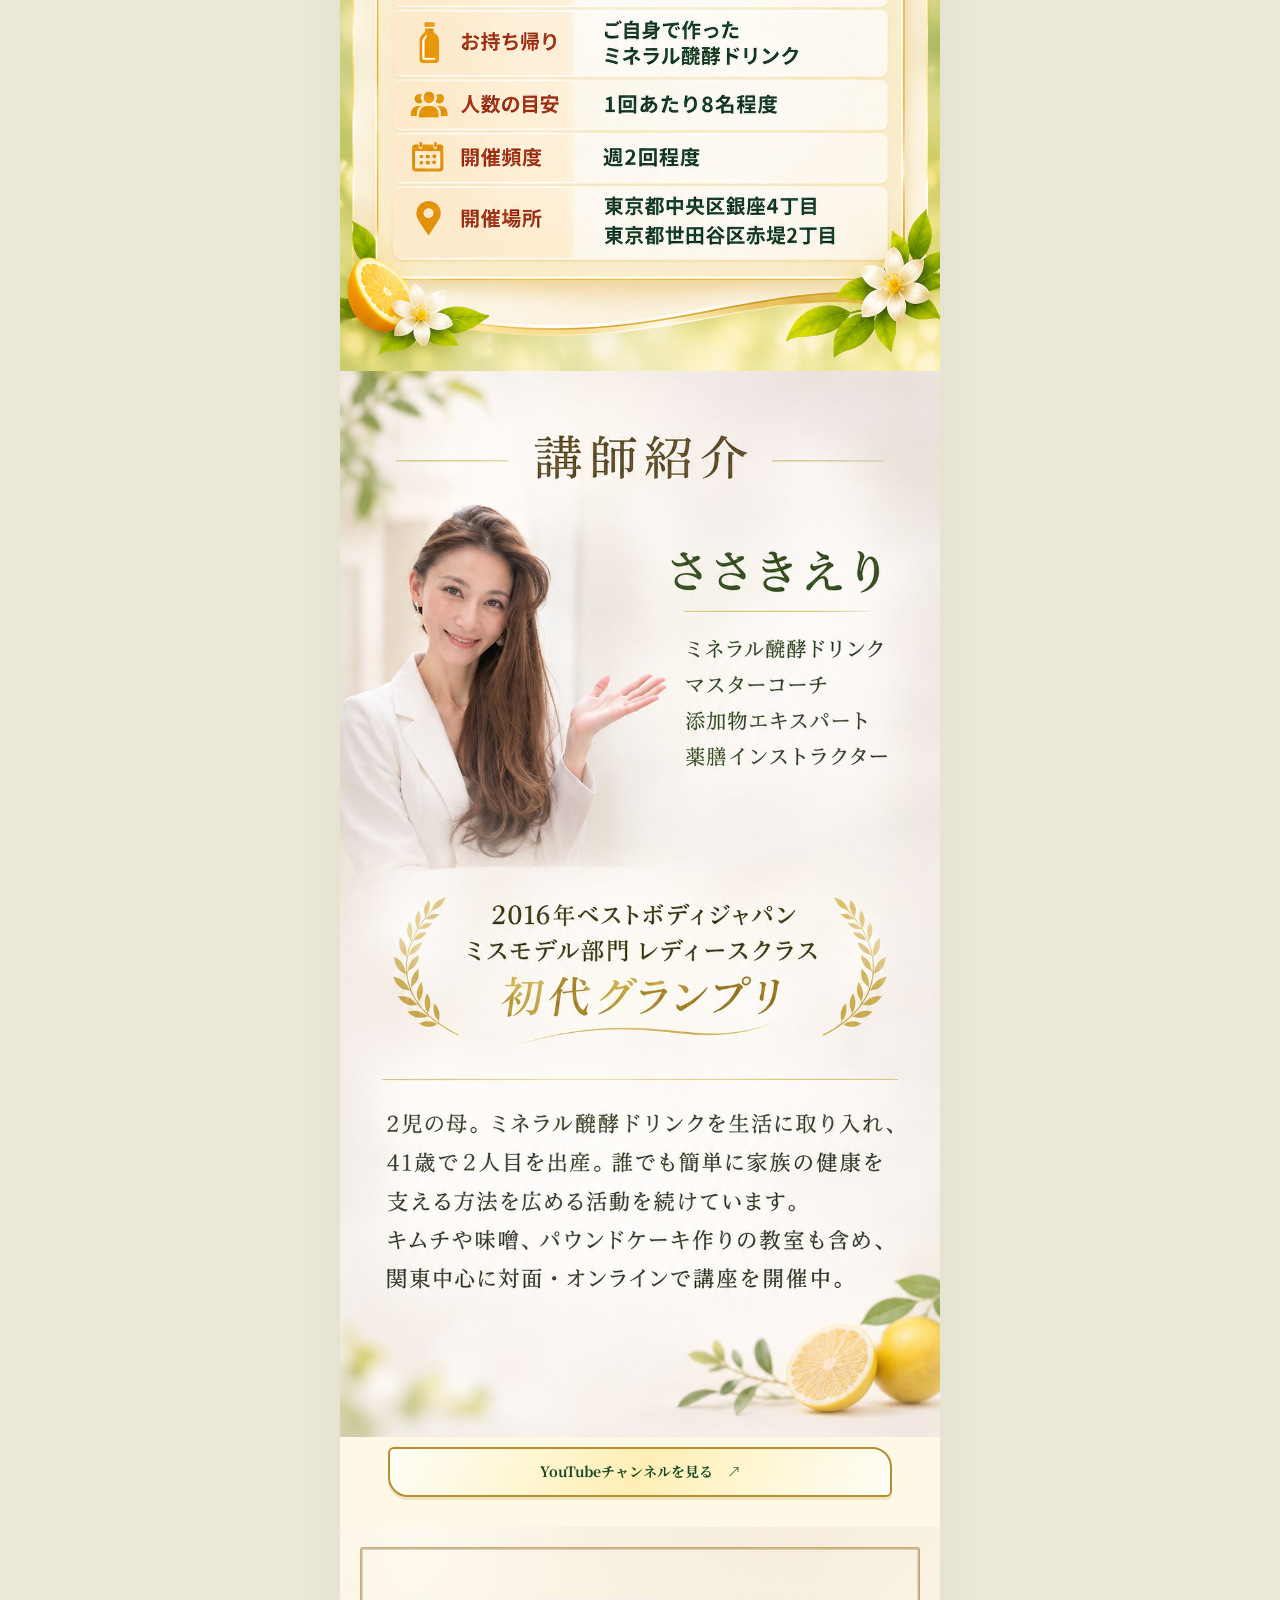
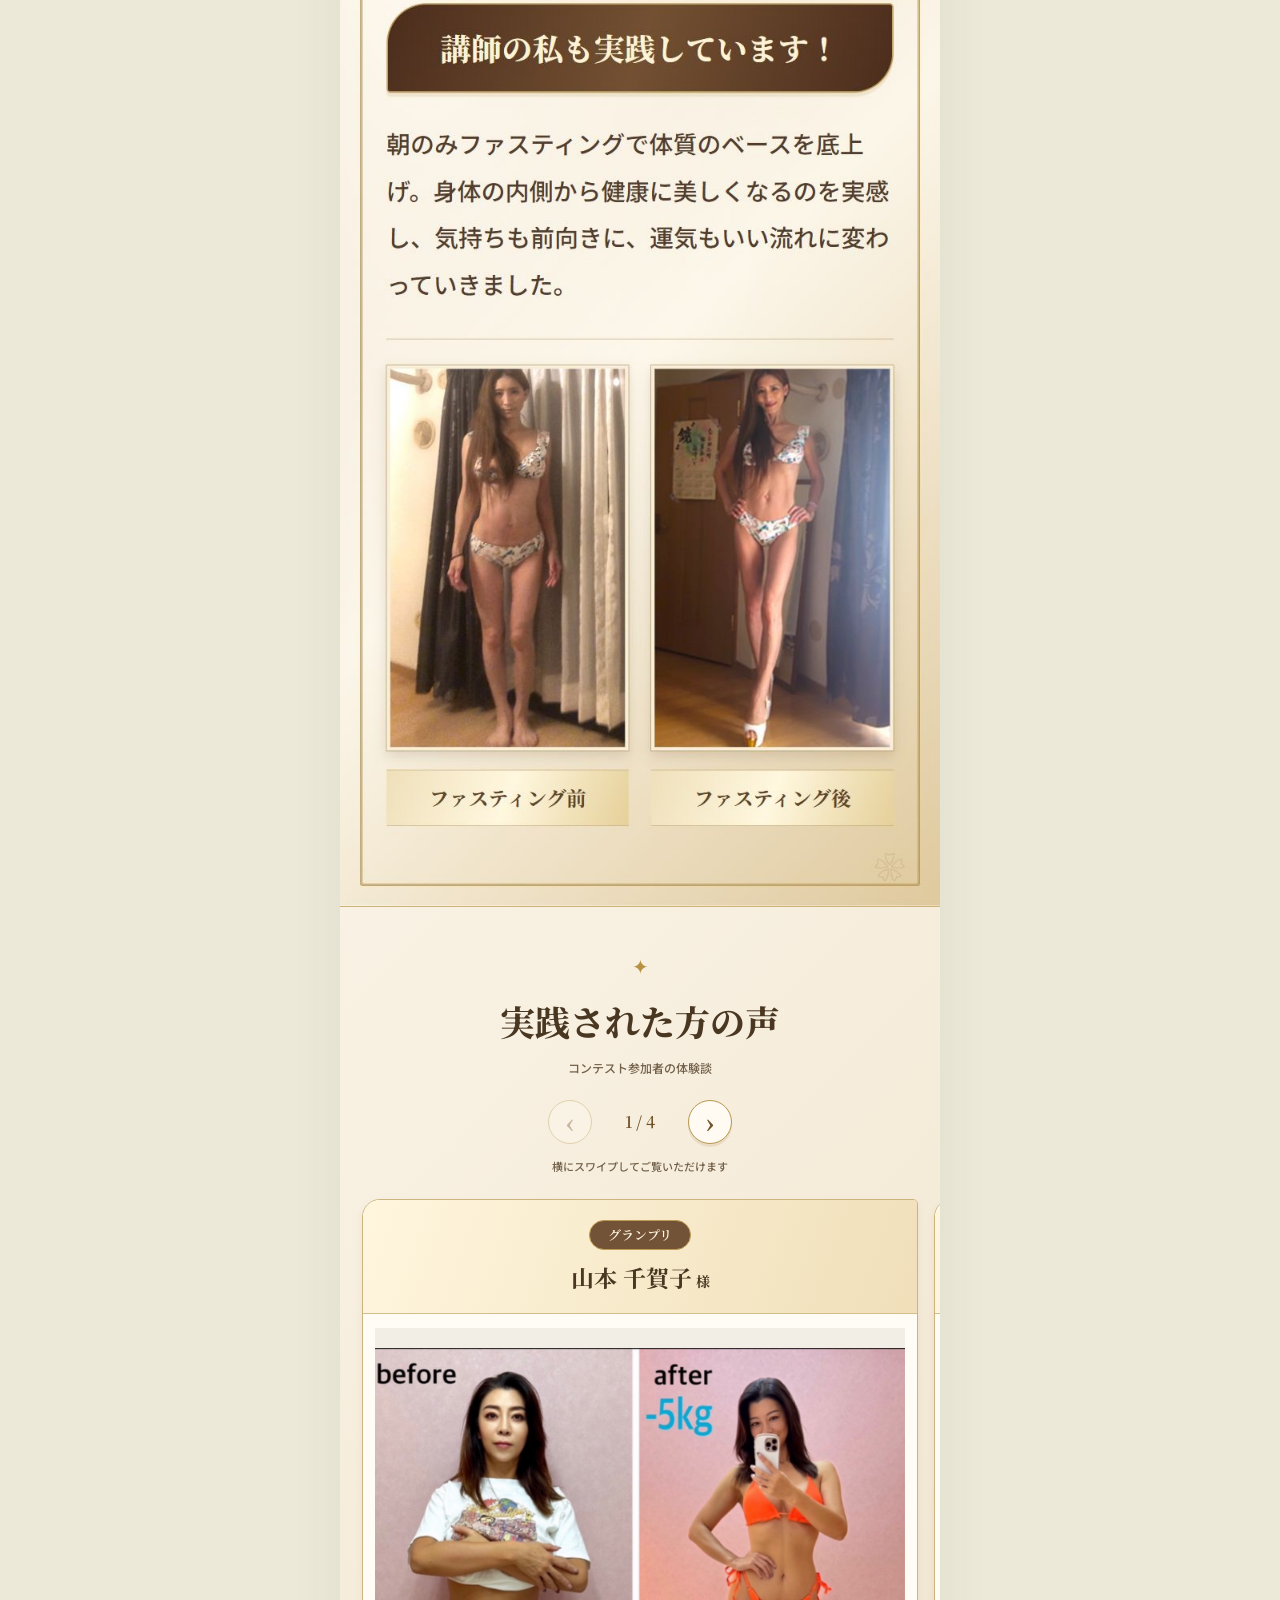
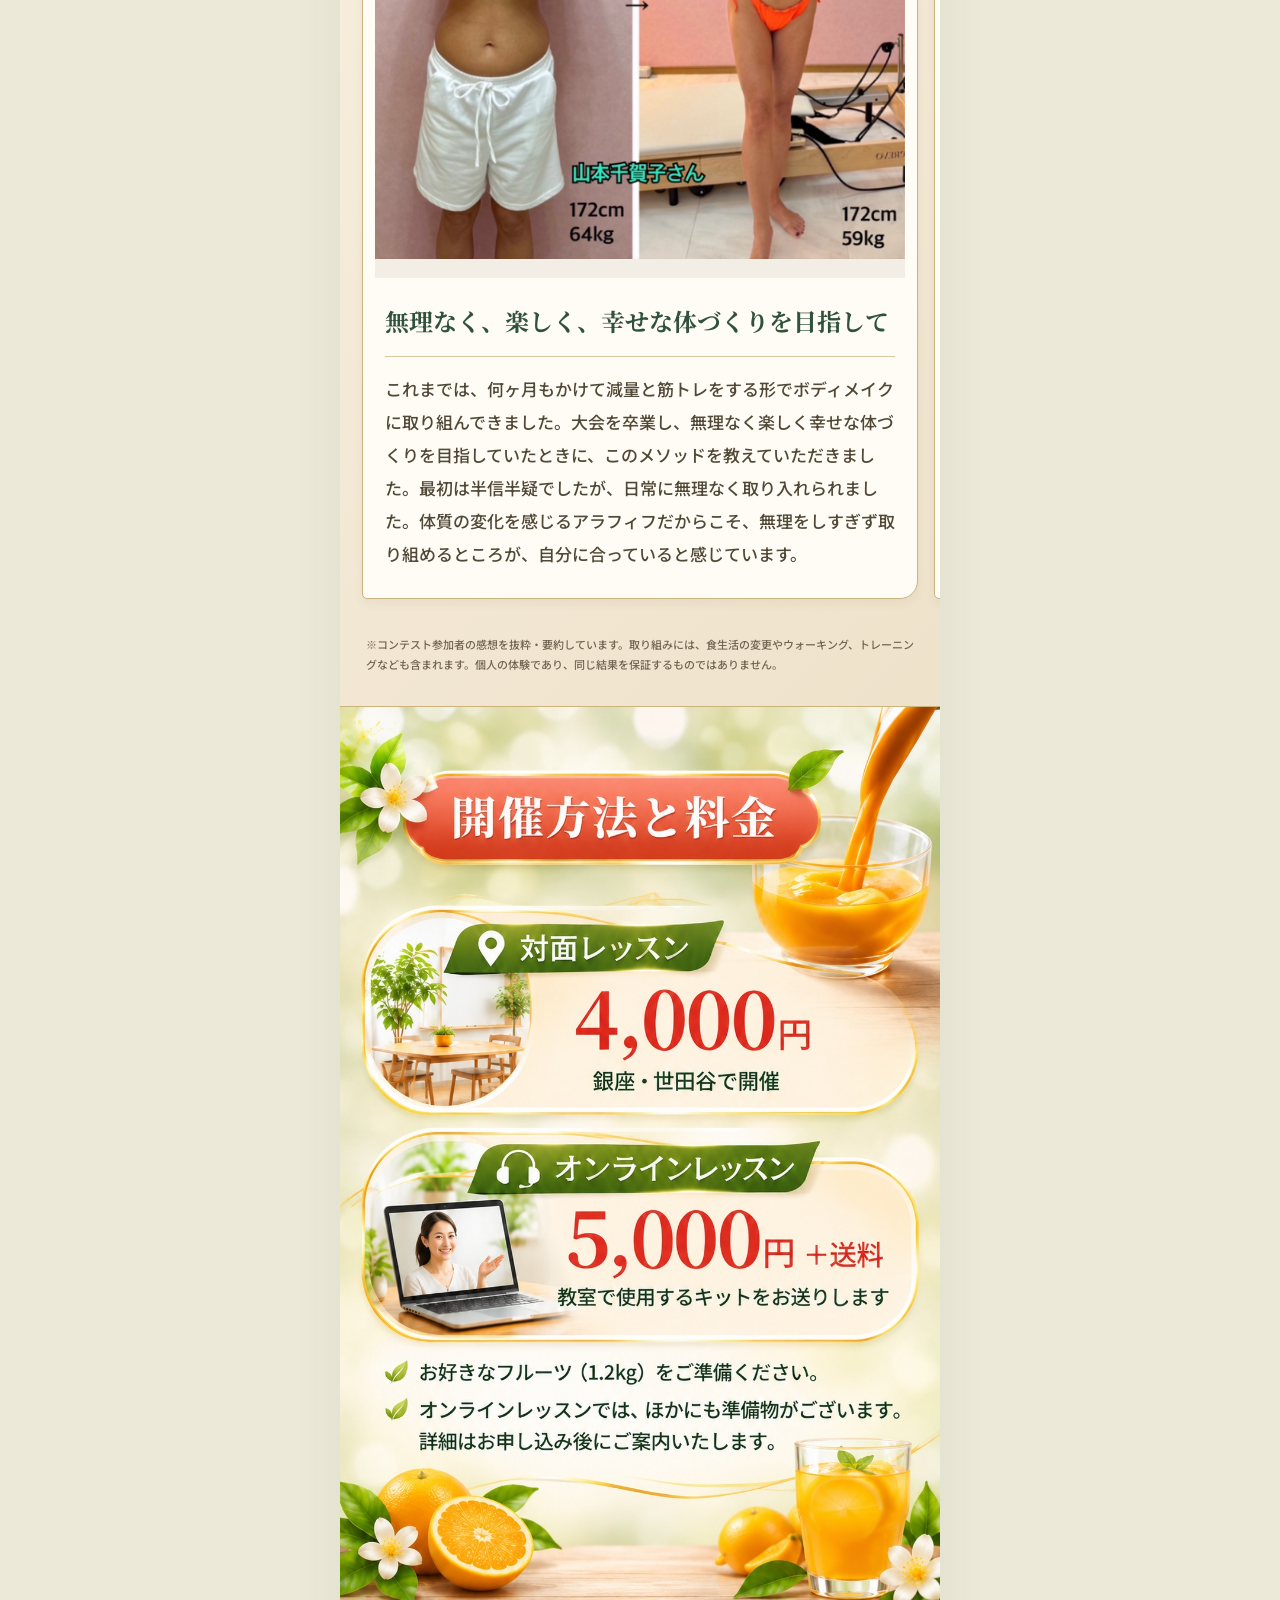
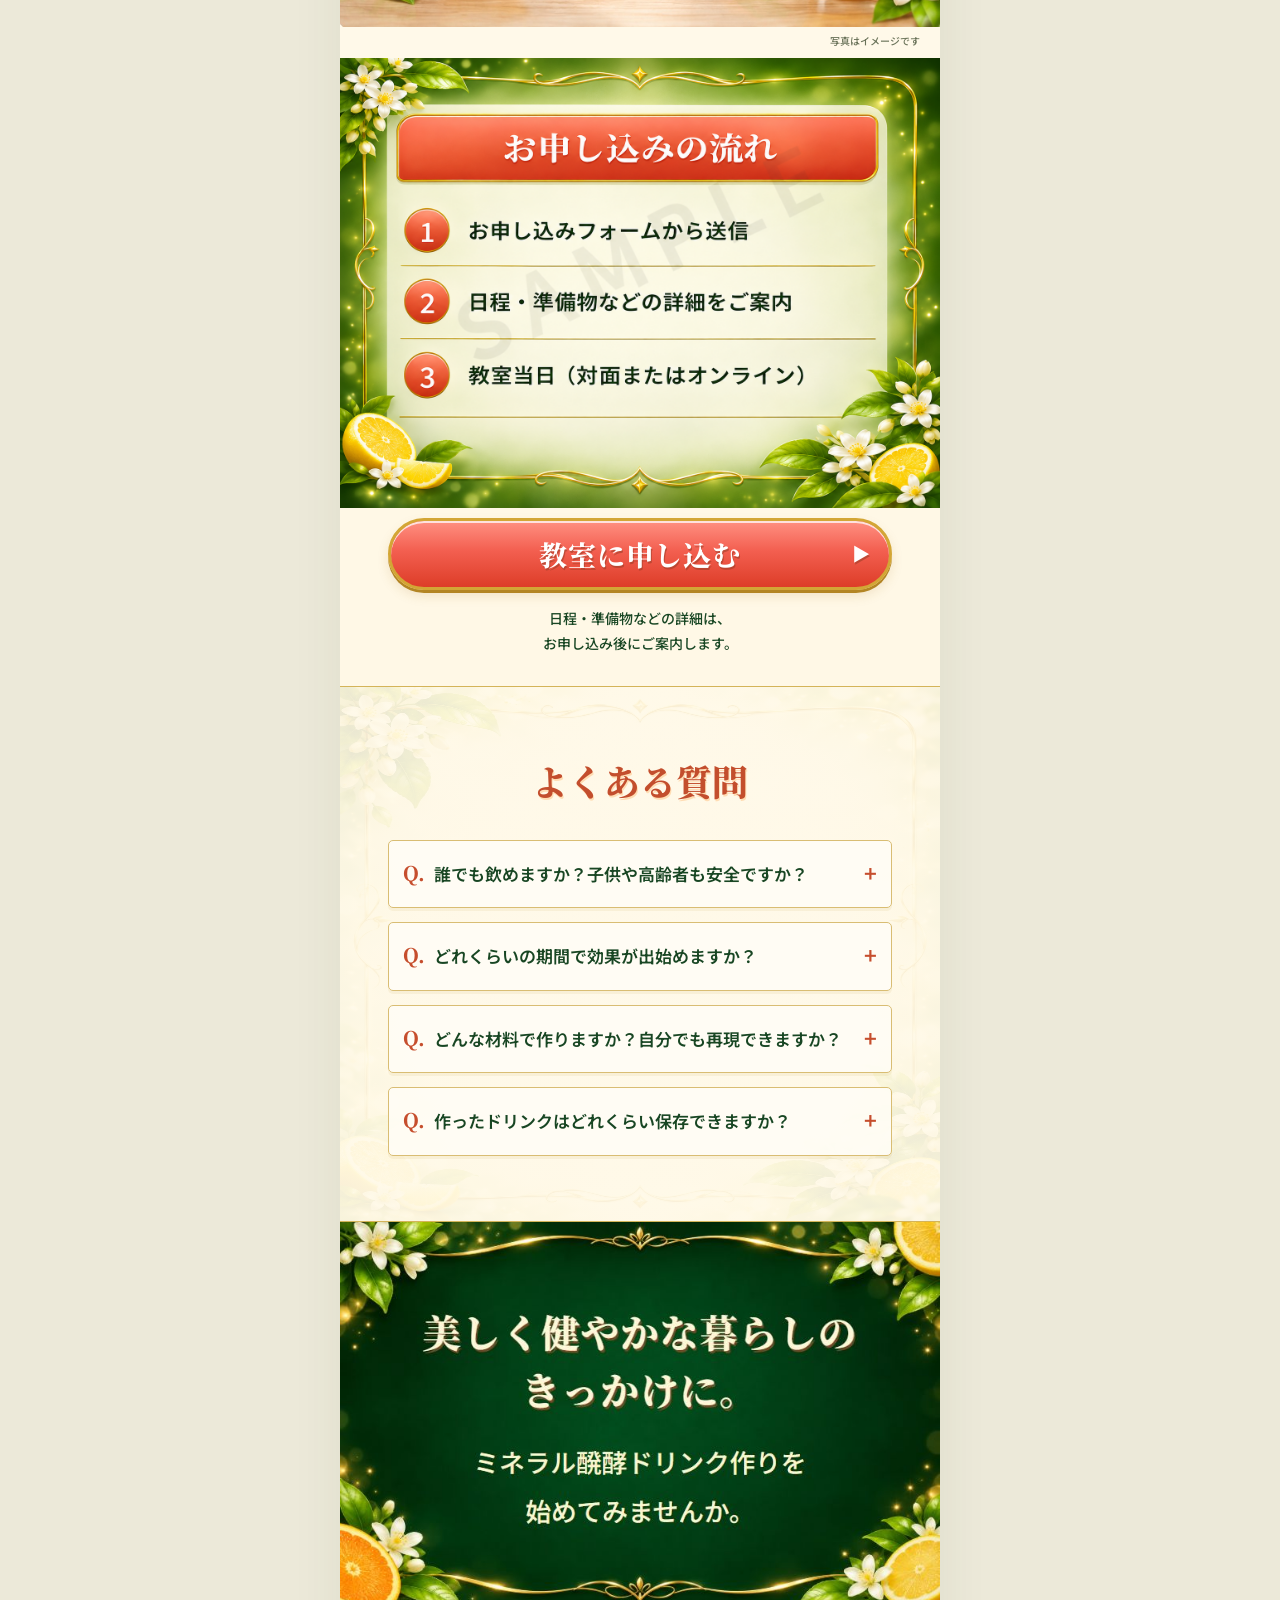
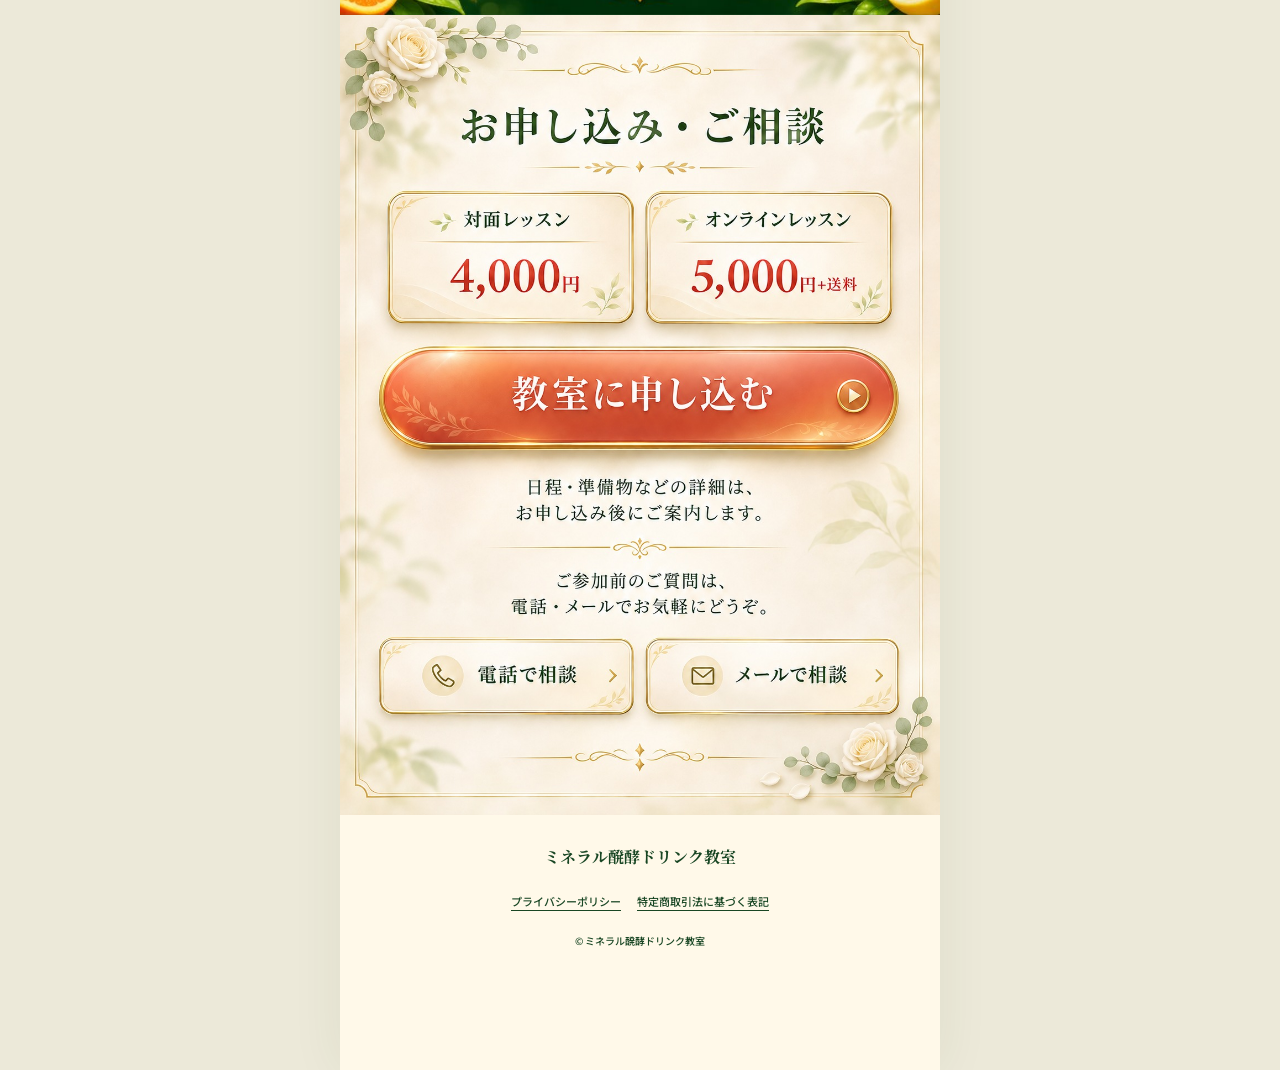
==== commit 57e2555d: "Place grand prix winner first and Imamura second" ====
--- a/image-lp/index.html
+++ b/image-lp/index.html
@@ -50,7 +50,7 @@
         </div></section>
 <div class="section-action"><a class="outline-button" href="https://youtube.com/channel/UCeVbfyv7HH-yqgJdYDIQiLA?si=fycaLUDkC7ghu1sr">YouTubeチャンネルを見る<span aria-hidden="true">↗</span></a></div>
 <section class="image-section" id="practice"><img src="images/practice-beige.jpg?v=20261117l" width="750" height="1224" alt="" loading="lazy"><div class="screen-reader-text"><h3>講師の私も実践しています！</h3><p>朝のみファスティングで体質のベースを底上げ。身体の内側から健康に美しくなるのを実感し、気持ちも前向きに、運気もいい流れに変わっていきました。</p><div class="comparison"><figure><figcaption>ファスティング前</figcaption></figure><figure><figcaption>ファスティング後</figcaption></figure></div></div></section>
-<section class="voices-slider" id="voices" aria-labelledby="voices-heading" aria-roledescription="カルーセル"><div class="voices-header"><div class="voices-ornament" aria-hidden="true">✦</div><h2 id="voices-heading">実践された方の声</h2><p>コンテスト参加者の体験談</p><div class="voices-controls"><button type="button" class="voice-prev" aria-label="前の体験談へ" aria-controls="voices-track">‹</button><span class="voice-position" aria-live="polite" aria-atomic="true">1 / 4</span><button type="button" class="voice-next" aria-label="次の体験談へ" aria-controls="voices-track">›</button></div><p class="voices-hint">横にスワイプしてご覧いただけます</p></div><div class="voices-track" id="voices-track" tabindex="0" aria-label="4名の体験談。左右の矢印キーでも切り替えられます"><article class="voice-card" role="group" aria-roledescription="スライド" aria-label="1 / 4：今村 一恵様"><div class="voice-card-header"><span class="voice-award">えりちゃん賞</span><p class="voice-name">今村 一恵<small> 様</small></p></div><img class="voice-photo" src="images/2026-11-18-voice-imamura.png" alt="今村 一恵様からご提供いただいた実践前後の比較写真" loading="lazy"><div class="voice-copy"><h3>写真で振り返ることの大切さに気づきました</h3><p>朝食を醗酵ドリンクに置き換え、通勤や隙間時間に、腕を大きく振りながら言霊を唱えて歩きました。写真を撮って見比べることで、自分を振り返る大切さを実感。言霊を唱えて歩いていると、自然とワクワクして、笑顔になっていることにも気づきました。</p></div></article><article class="voice-card" role="group" aria-roledescription="スライド" aria-label="2 / 4：若林 貴樹様"><div class="voice-card-header"><span class="voice-award">ベストスマイル賞</span><p class="voice-name">若林 貴樹<small> 様</small></p></div><img class="voice-photo" src="images/2026-11-18-voice-wakabayashi.png" alt="若林 貴樹様からご提供いただいた実践前後の比較写真" loading="lazy"><div class="voice-copy"><h3>コンテストが終わっても、この習慣を続けたいです</h3><p>普段の生活やトレーニングを続けながら、ミネラル醗酵ドリンクやサーバーのお水を取り入れました。コンテストへの取り組みを通して、心身ともに自信がついたと感じています。終了後も、この習慣を続けていきたいです。</p></div></article><article class="voice-card" role="group" aria-roledescription="スライド" aria-label="3 / 4：有島 ますみ様"><div class="voice-card-header"><span class="voice-award">麻未さん賞</span><p class="voice-name">有島 ますみ<small> 様</small></p></div><img class="voice-photo" src="images/2026-11-18-voice-arishima.png" alt="有島 ますみ様からご提供いただいた実践前後の比較写真" loading="lazy"><div class="voice-copy"><h3>朝の習慣として、毎日続けました</h3><p>醗酵ドリンクを使った朝のファスティングは、一日も欠かさず続けました。ウォーキングにも毎日取り組めていたら、もっと変われたのではないかと思います。</p></div></article><article class="voice-card" role="group" aria-roledescription="スライド" aria-label="4 / 4：山本 千賀子様"><div class="voice-card-header"><span class="voice-award">グランプリ</span><p class="voice-name">山本 千賀子<small> 様</small></p></div><img class="voice-photo" src="images/2026-11-18-voice-yamamoto.png" alt="山本千賀子様の実践前後の比較写真" loading="lazy"><div class="voice-copy"><h3>無理なく、楽しく、幸せな体づくりを目指して</h3><p>これまでは、何ヶ月もかけて減量と筋トレをする形でボディメイクに取り組んできました。大会を卒業し、無理なく楽しく幸せな体づくりを目指していたときに、このメソッドを教えていただきました。最初は半信半疑でしたが、日常に無理なく取り入れられました。体質の変化を感じるアラフィフだからこそ、無理をしすぎず取り組めるところが、自分に合っていると感じています。</p></div></article></div><p class="voices-note">※コンテスト参加者の感想を抜粋・要約しています。取り組みには、食生活の変更やウォーキング、トレーニングなども含まれます。個人の体験であり、同じ結果を保証するものではありません。</p></section>
+<section class="voices-slider" id="voices" aria-labelledby="voices-heading" aria-roledescription="カルーセル"><div class="voices-header"><div class="voices-ornament" aria-hidden="true">✦</div><h2 id="voices-heading">実践された方の声</h2><p>コンテスト参加者の体験談</p><div class="voices-controls"><button type="button" class="voice-prev" aria-label="前の体験談へ" aria-controls="voices-track">‹</button><span class="voice-position" aria-live="polite" aria-atomic="true">1 / 4</span><button type="button" class="voice-next" aria-label="次の体験談へ" aria-controls="voices-track">›</button></div><p class="voices-hint">横にスワイプしてご覧いただけます</p></div><div class="voices-track" id="voices-track" tabindex="0" aria-label="4名の体験談。左右の矢印キーでも切り替えられます"><article class="voice-card" role="group" aria-roledescription="スライド" aria-label="1 / 4：山本 千賀子様"><div class="voice-card-header"><span class="voice-award">グランプリ</span><p class="voice-name">山本 千賀子<small> 様</small></p></div><img class="voice-photo" src="images/2026-11-18-voice-yamamoto.png" alt="山本千賀子様の実践前後の比較写真" loading="lazy"><div class="voice-copy"><h3>無理なく、楽しく、幸せな体づくりを目指して</h3><p>これまでは、何ヶ月もかけて減量と筋トレをする形でボディメイクに取り組んできました。大会を卒業し、無理なく楽しく幸せな体づくりを目指していたときに、このメソッドを教えていただきました。最初は半信半疑でしたが、日常に無理なく取り入れられました。体質の変化を感じるアラフィフだからこそ、無理をしすぎず取り組めるところが、自分に合っていると感じています。</p></div></article><article class="voice-card" role="group" aria-roledescription="スライド" aria-label="2 / 4：今村 一恵様"><div class="voice-card-header"><span class="voice-award">えりちゃん賞</span><p class="voice-name">今村 一恵<small> 様</small></p></div><img class="voice-photo" src="images/2026-11-18-voice-imamura.png" alt="今村 一恵様からご提供いただいた実践前後の比較写真" loading="lazy"><div class="voice-copy"><h3>写真で振り返ることの大切さに気づきました</h3><p>朝食を醗酵ドリンクに置き換え、通勤や隙間時間に、腕を大きく振りながら言霊を唱えて歩きました。写真を撮って見比べることで、自分を振り返る大切さを実感。言霊を唱えて歩いていると、自然とワクワクして、笑顔になっていることにも気づきました。</p></div></article><article class="voice-card" role="group" aria-roledescription="スライド" aria-label="3 / 4：若林 貴樹様"><div class="voice-card-header"><span class="voice-award">ベストスマイル賞</span><p class="voice-name">若林 貴樹<small> 様</small></p></div><img class="voice-photo" src="images/2026-11-18-voice-wakabayashi.png" alt="若林 貴樹様からご提供いただいた実践前後の比較写真" loading="lazy"><div class="voice-copy"><h3>コンテストが終わっても、この習慣を続けたいです</h3><p>普段の生活やトレーニングを続けながら、ミネラル醗酵ドリンクやサーバーのお水を取り入れました。コンテストへの取り組みを通して、心身ともに自信がついたと感じています。終了後も、この習慣を続けていきたいです。</p></div></article><article class="voice-card" role="group" aria-roledescription="スライド" aria-label="4 / 4：有島 ますみ様"><div class="voice-card-header"><span class="voice-award">麻未さん賞</span><p class="voice-name">有島 ますみ<small> 様</small></p></div><img class="voice-photo" src="images/2026-11-18-voice-arishima.png" alt="有島 ますみ様からご提供いただいた実践前後の比較写真" loading="lazy"><div class="voice-copy"><h3>朝の習慣として、毎日続けました</h3><p>醗酵ドリンクを使った朝のファスティングは、一日も欠かさず続けました。ウォーキングにも毎日取り組めていたら、もっと変われたのではないかと思います。</p></div></article></div><p class="voices-note">※コンテスト参加者の感想を抜粋・要約しています。取り組みには、食生活の変更やウォーキング、トレーニングなども含まれます。個人の体験であり、同じ結果を保証するものではありません。</p></section>
 <section class="image-section" id="pricing"><img src="images/pricing-user-soft.jpg?v=20261117g" width="1013" height="1552" alt="" loading="lazy"><p class="image-caption">写真はイメージです</p><div class="screen-reader-text">
         <h2 >開催方法と料金</h2>
         <div class="price-card"><h3>対面レッスン</h3><p class="price"><strong>4,000</strong>円</p><p>銀座・世田谷で開催</p></div>
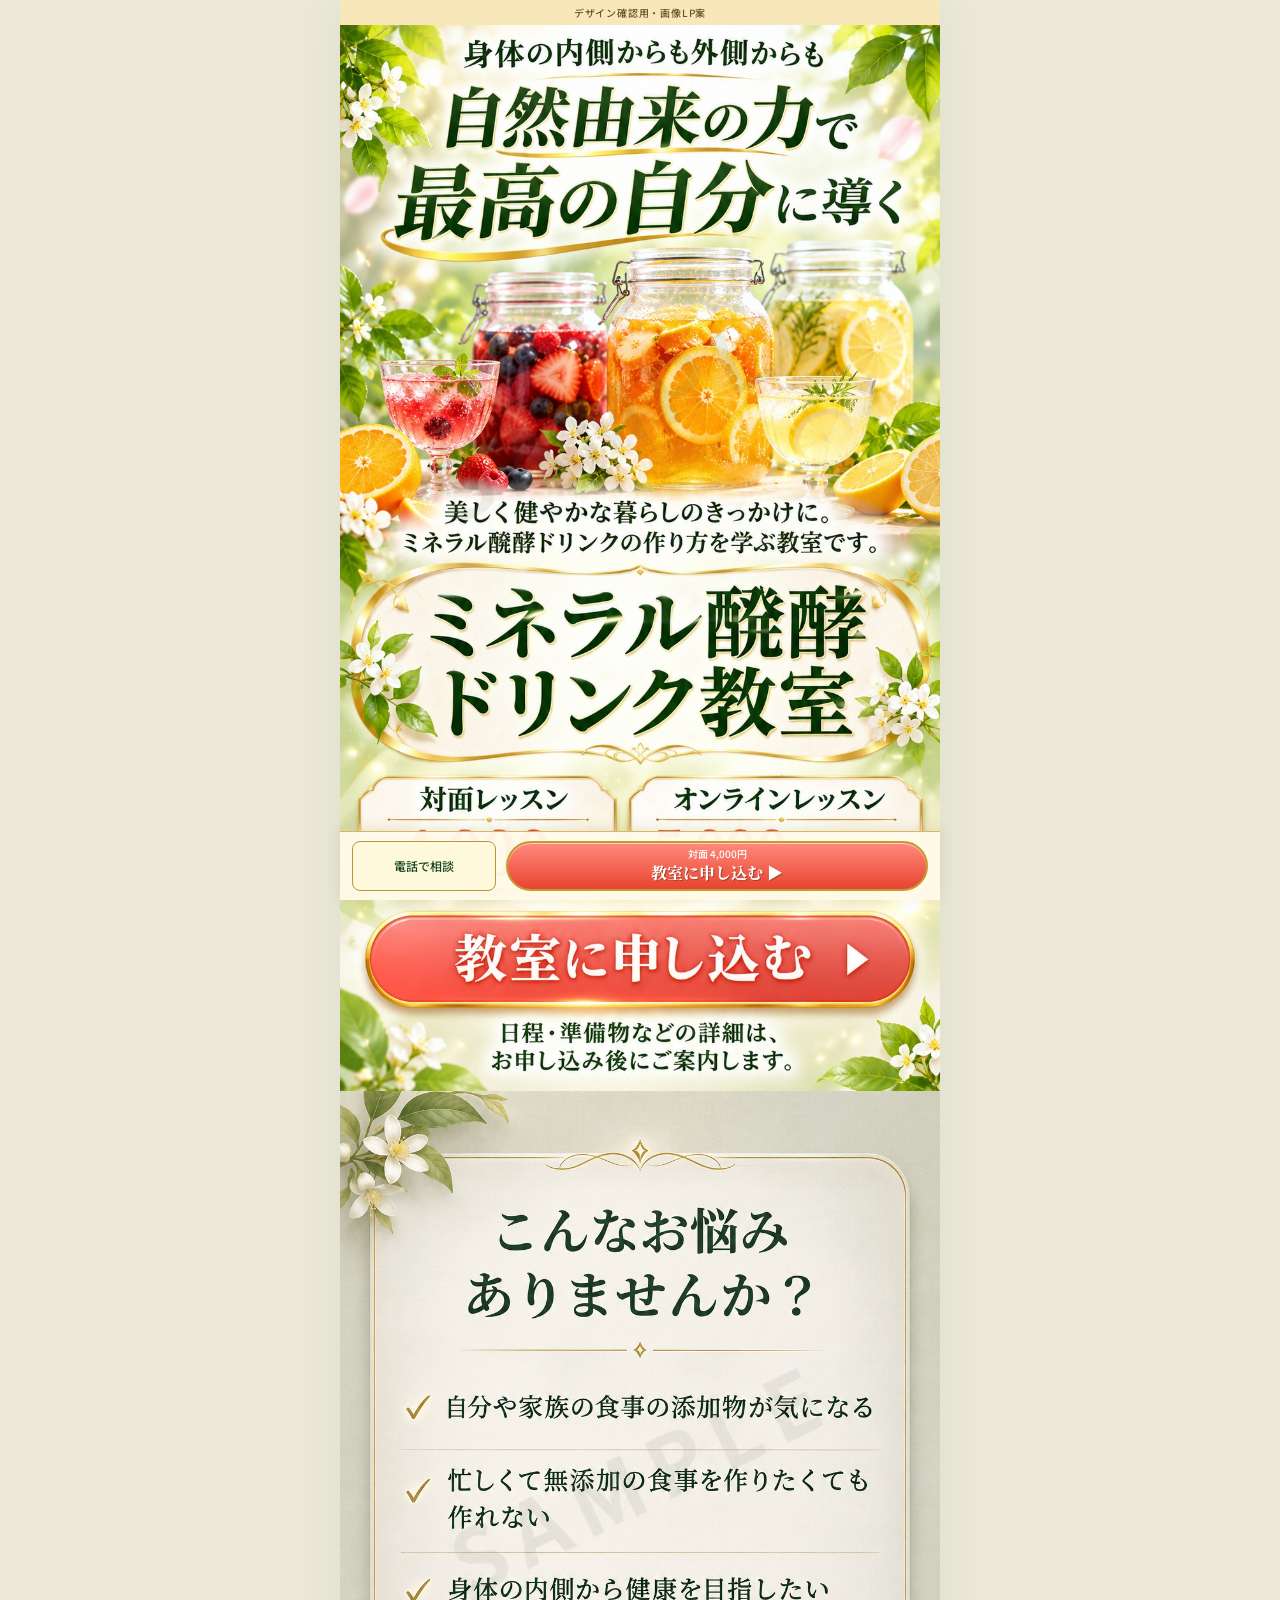
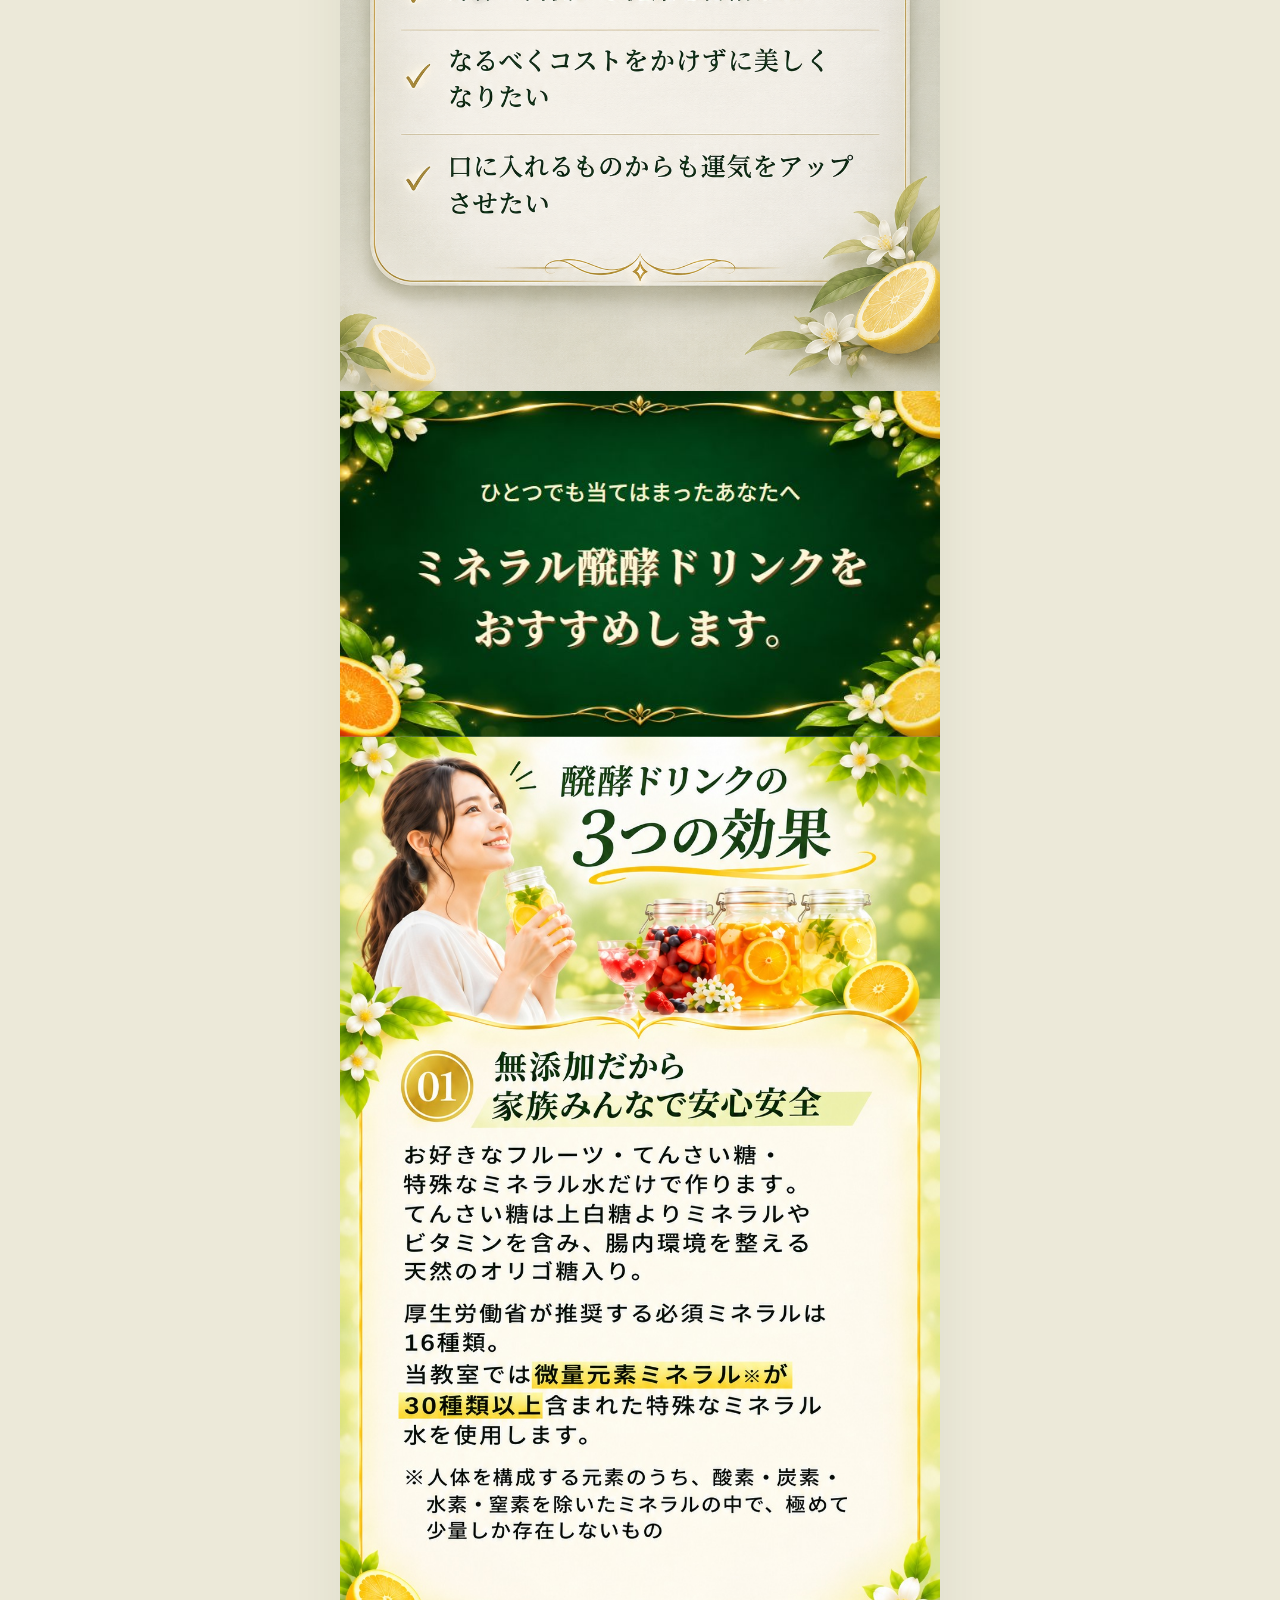
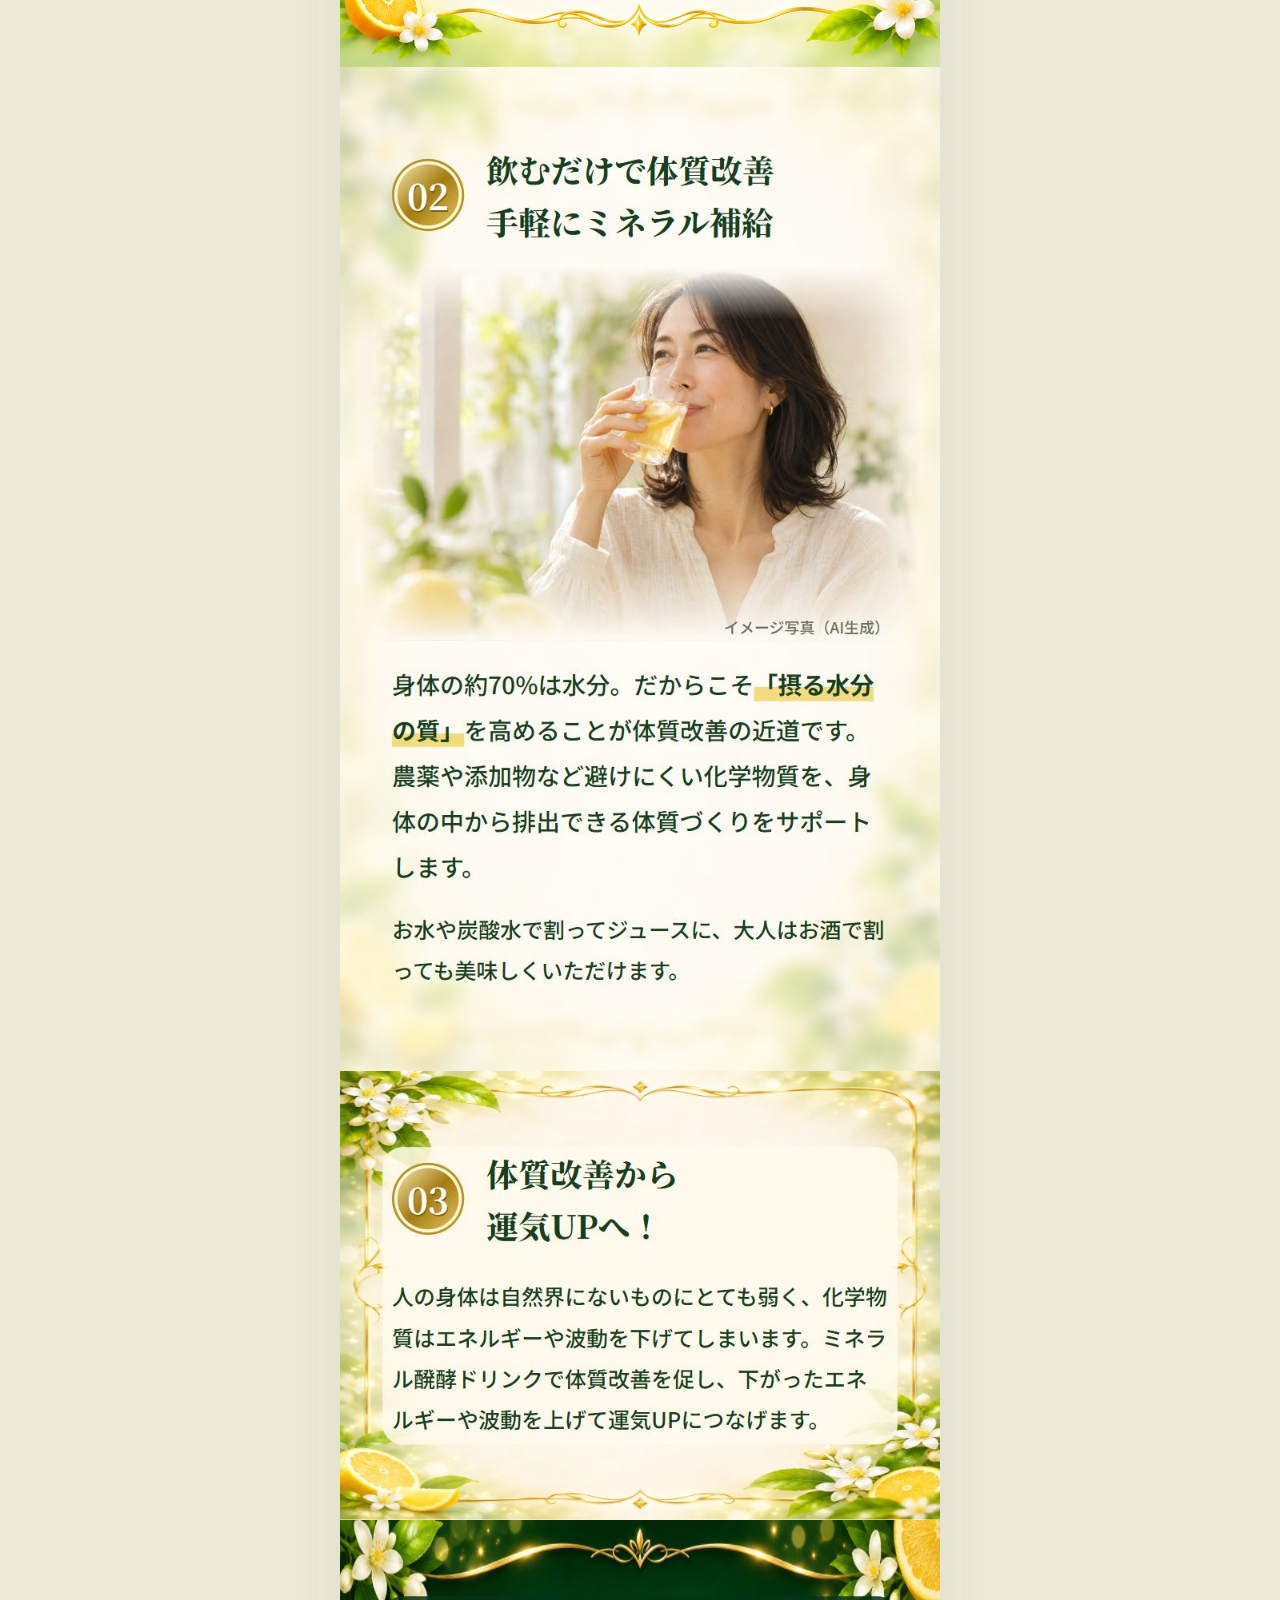
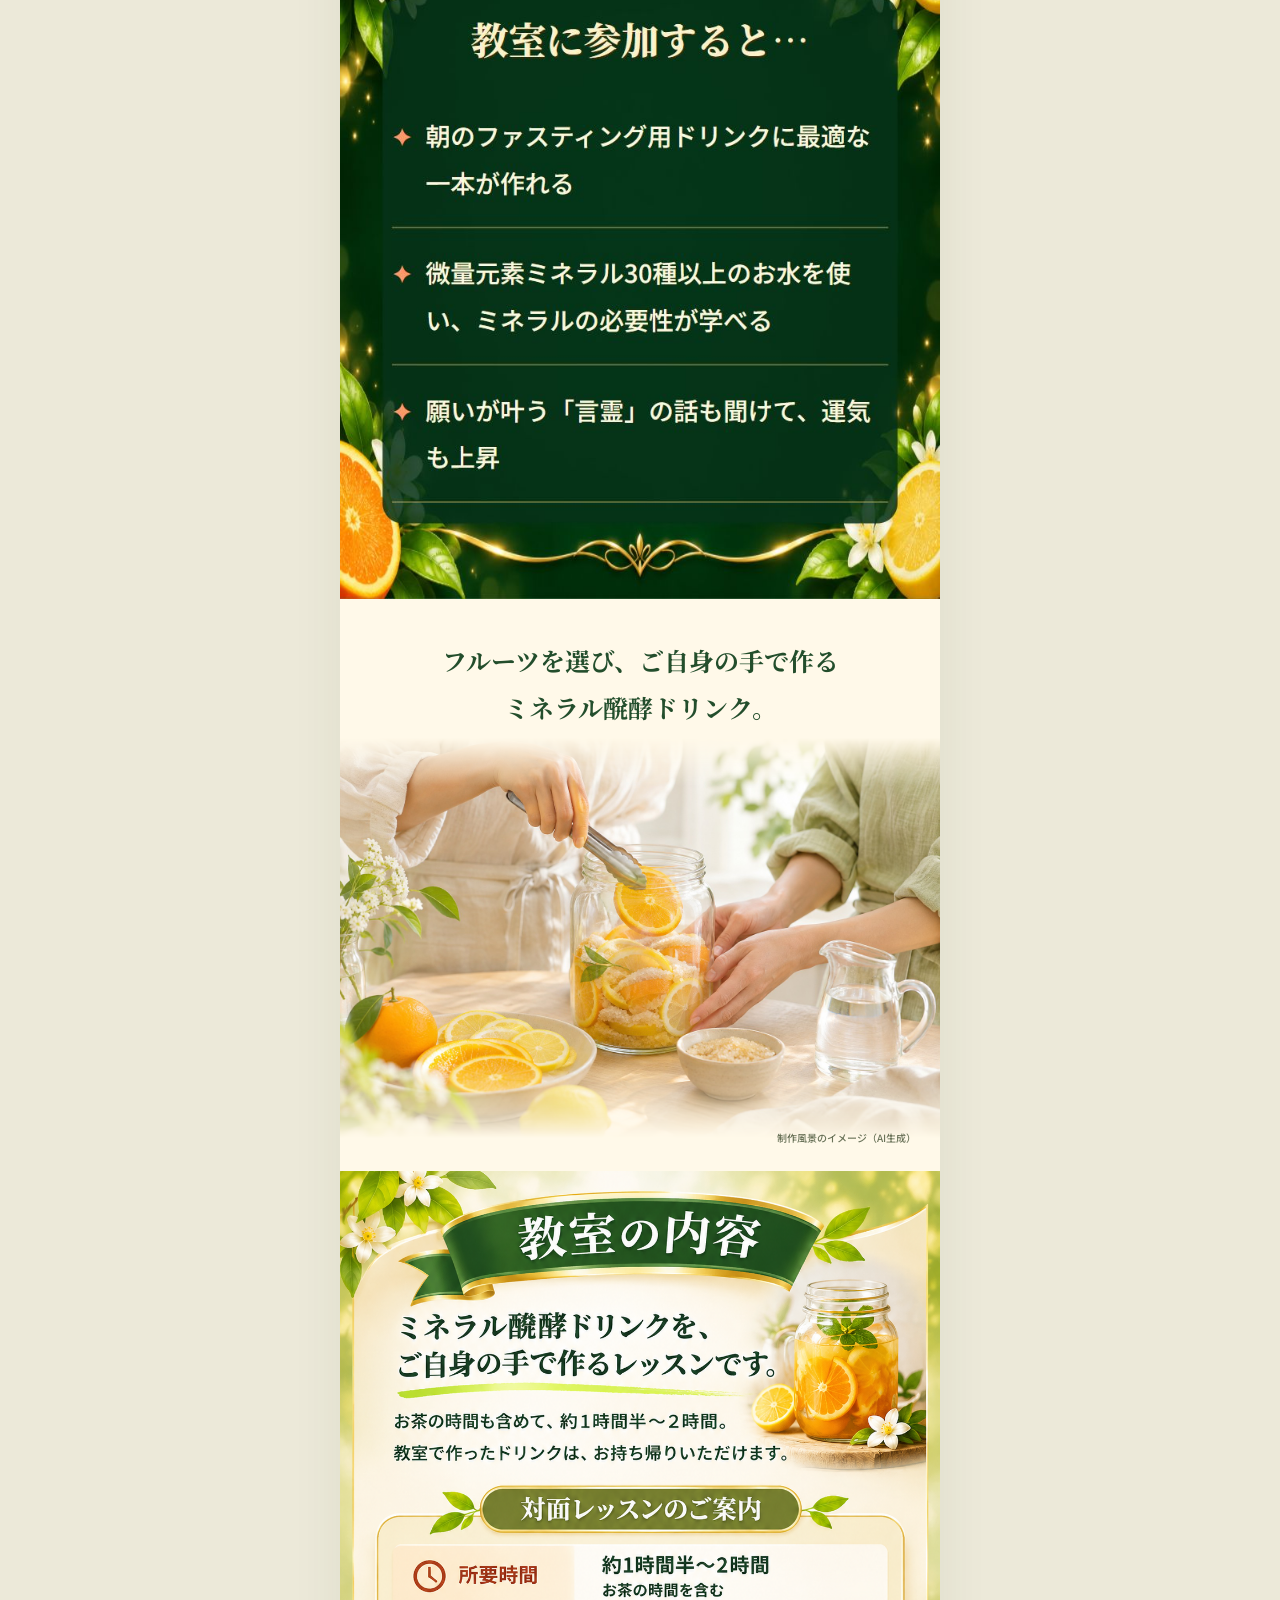
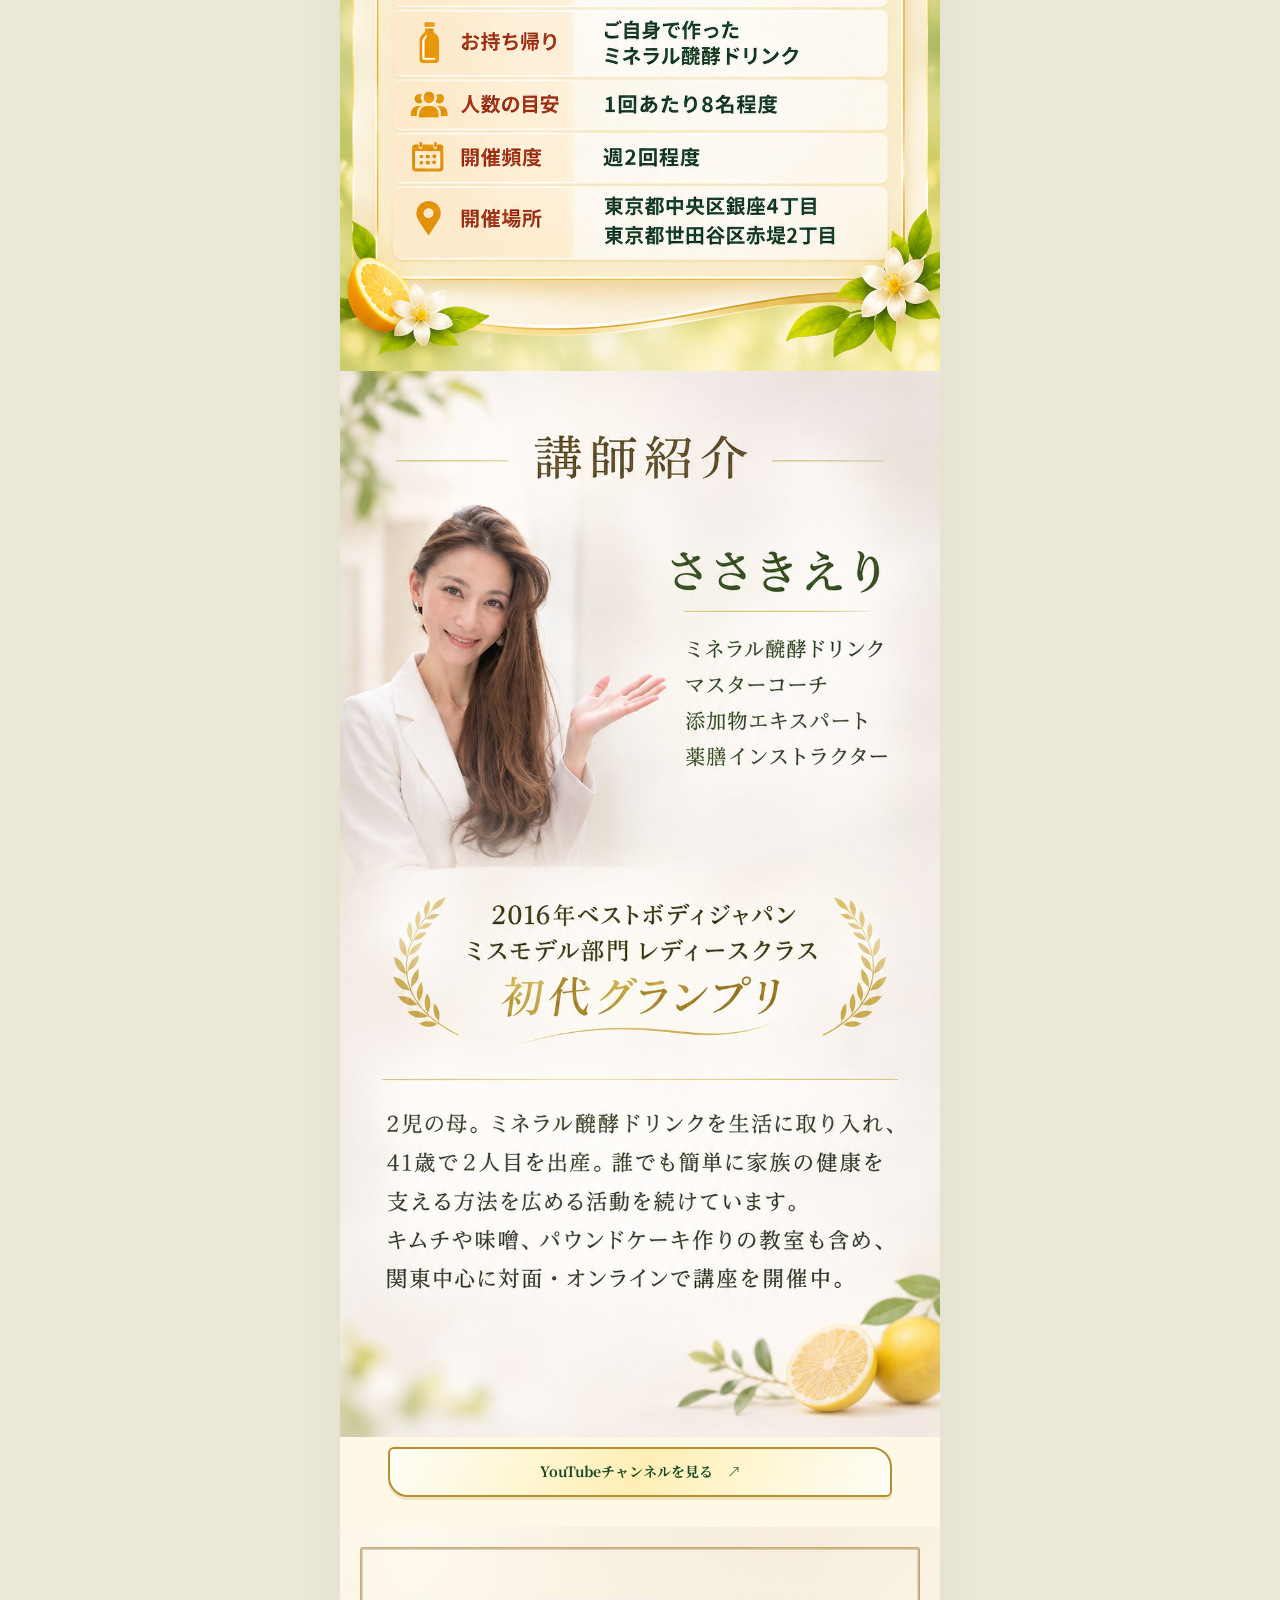
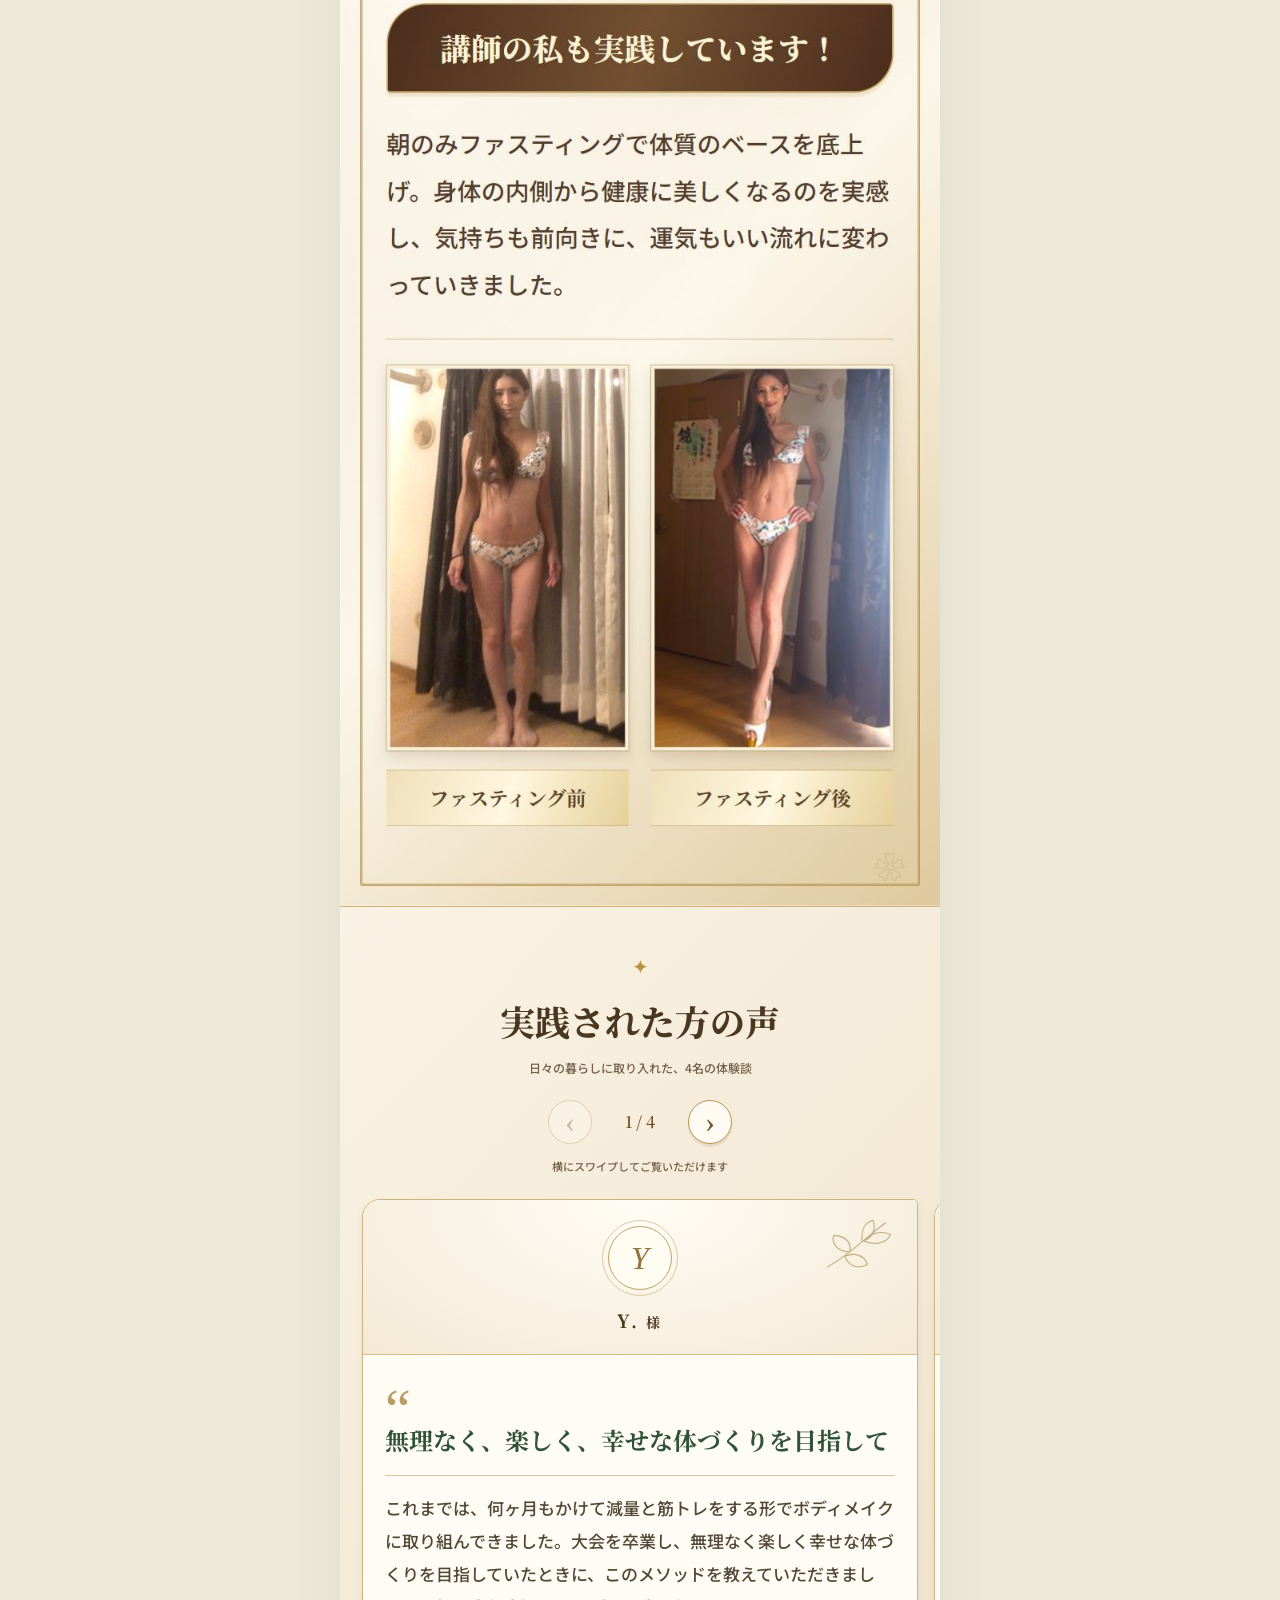
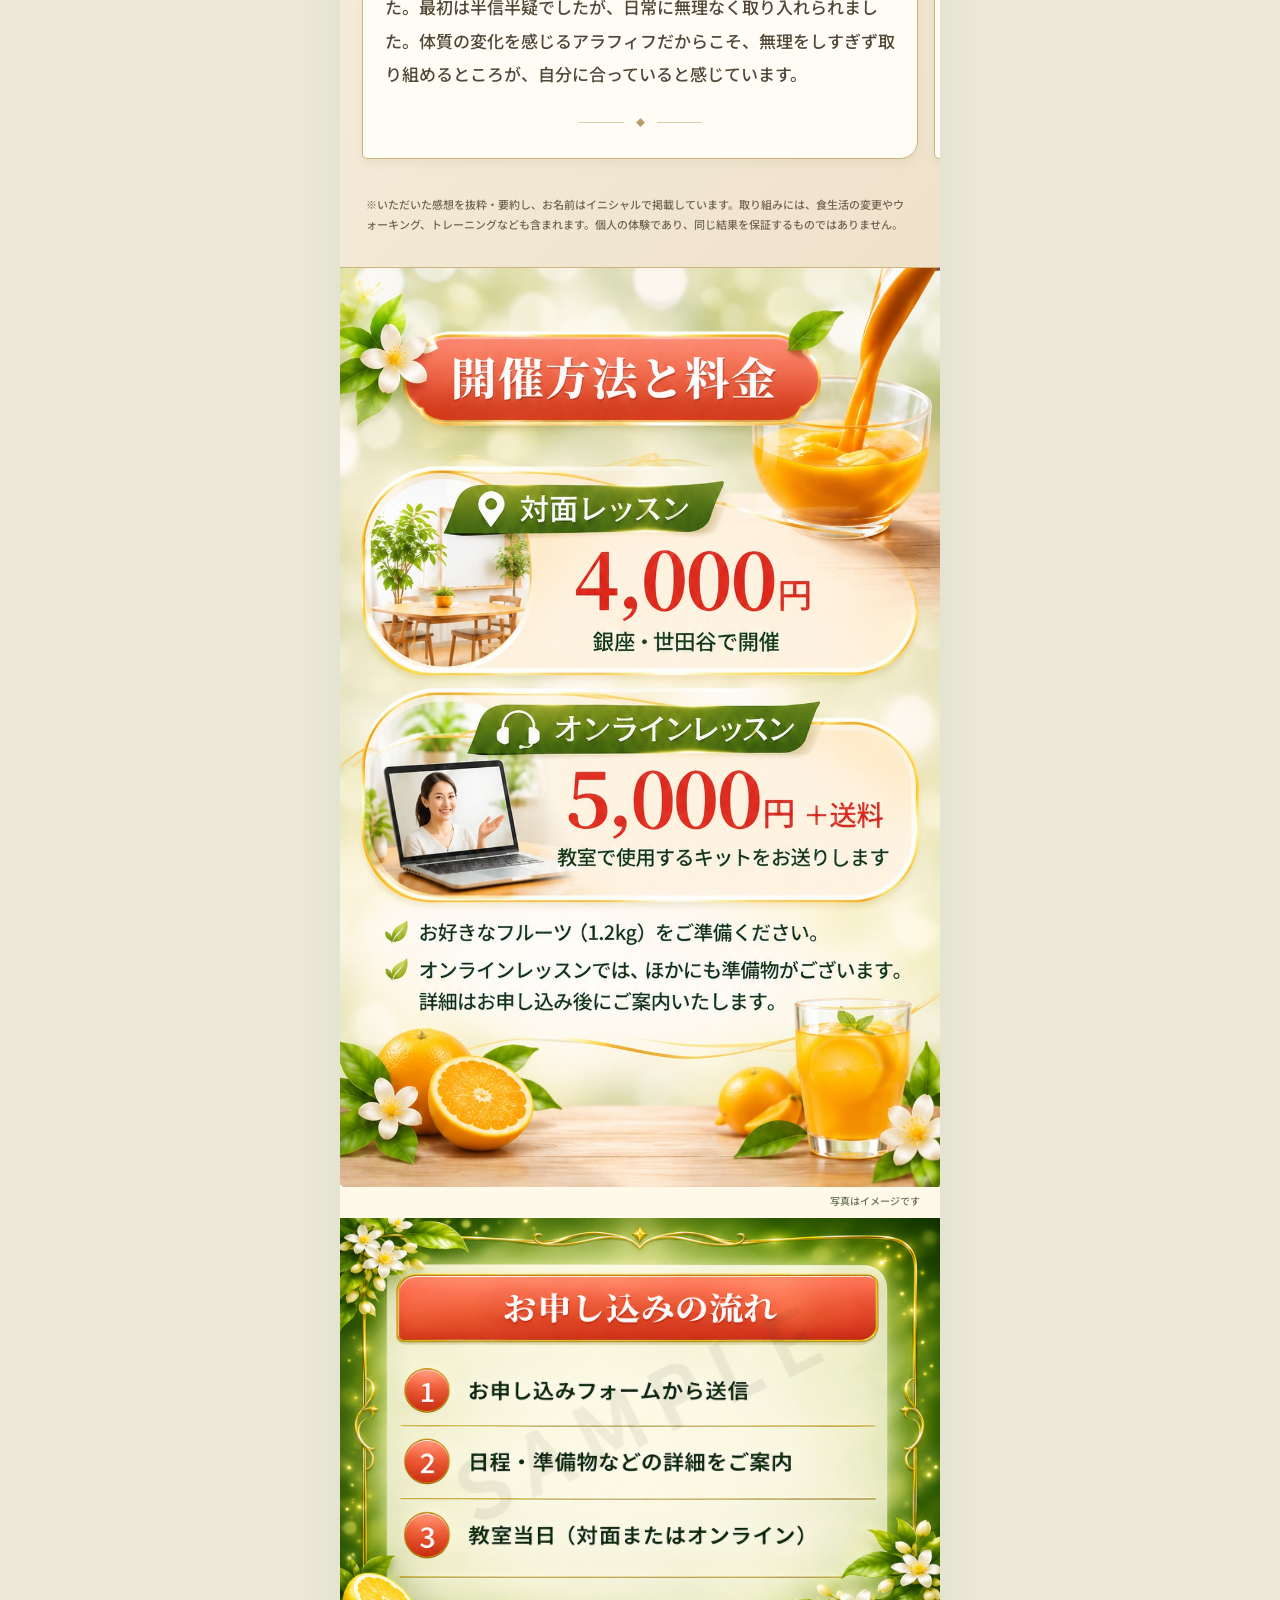
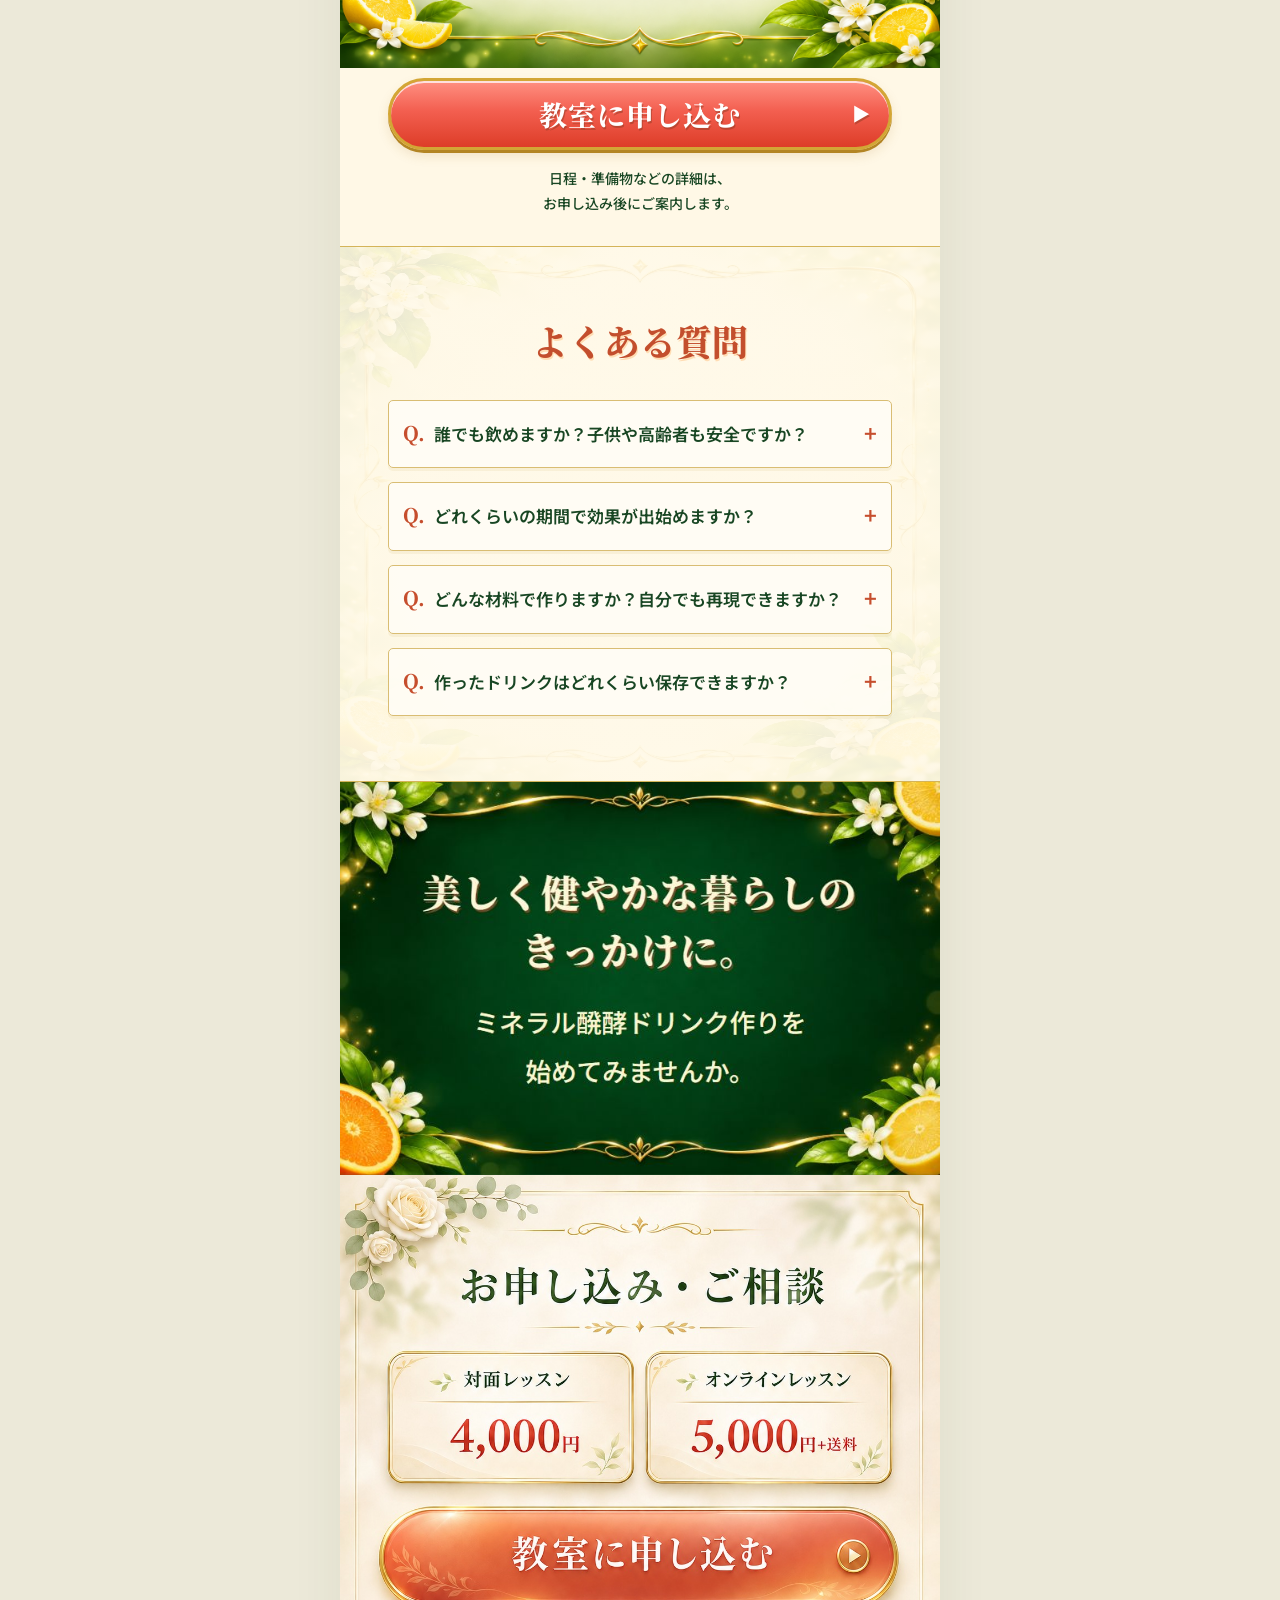
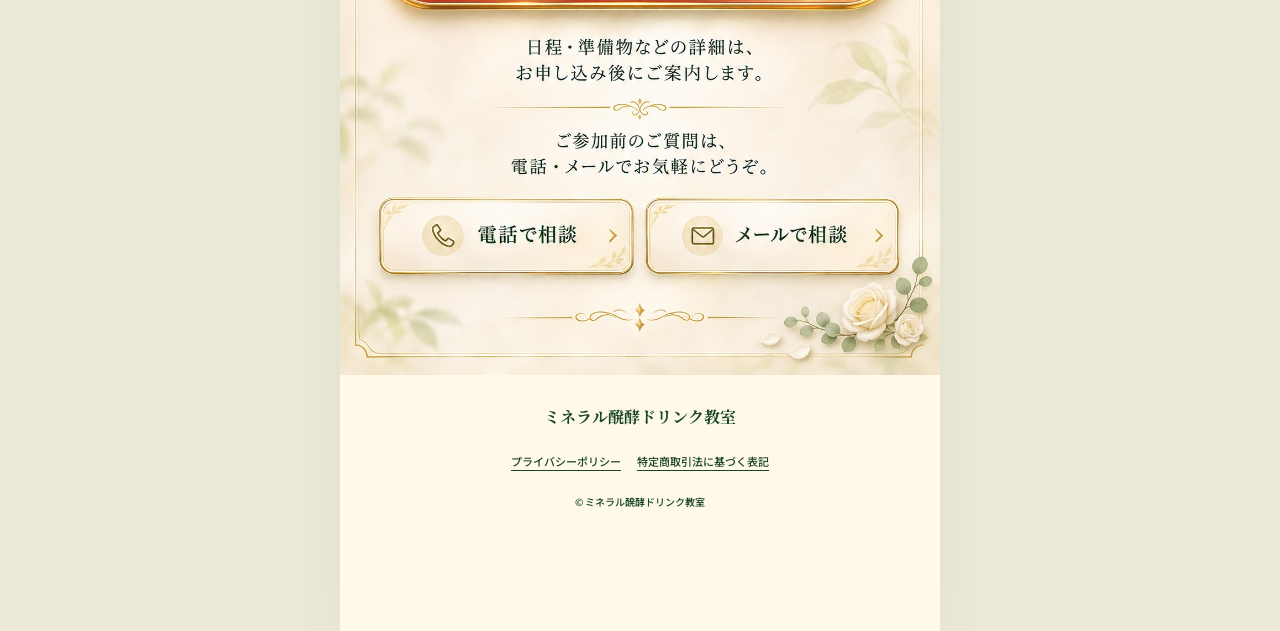
==== commit e347e9c1: "Replace testimonial photos and awards with anonymous botanical cards" ====
--- a/image-lp/index.html
+++ b/image-lp/index.html
@@ -7,7 +7,7 @@
 <meta property="og:type" content="website"><meta property="og:locale" content="ja_JP"><meta property="og:site_name" content="ミネラル醗酵ドリンク教室">
 <meta property="og:title" content="ミネラル醗酵ドリンク教室｜画像LP確認版"><meta property="og:description" content="美しく健やかな暮らしのきっかけに。対面4,000円、オンライン5,000円＋送料。">
 <meta property="og:url" content="https://810eigo-droid.github.io/view-hakko-drink/image-lp/"><meta property="og:image" content="https://810eigo-droid.github.io/view-hakko-drink/image-lp/images/fruits.jpg"><meta property="og:image:alt" content="フルーツと醗酵ドリンクのイメージ"><meta name="twitter:card" content="summary_large_image">
-<link rel="preconnect" href="https://fonts.googleapis.com"><link rel="preconnect" href="https://fonts.gstatic.com" crossorigin><link href="https://fonts.googleapis.com/css2?family=Noto+Sans+JP:wght@400;500;600;700&family=Noto+Serif+JP:wght@500;600;700;800;900&display=swap" rel="stylesheet"><link rel="stylesheet" href="style.css?v=20261118a"></head><body>
+<link rel="preconnect" href="https://fonts.googleapis.com"><link rel="preconnect" href="https://fonts.gstatic.com" crossorigin><link href="https://fonts.googleapis.com/css2?family=Noto+Sans+JP:wght@400;500;600;700&family=Noto+Serif+JP:wght@500;600;700;800;900&display=swap" rel="stylesheet"><link rel="stylesheet" href="style.css?v=20261118d"></head><body>
 <a class="skip-link" href="#lesson">教室の内容へ移動</a><div class="page"><p class="preview-label">デザイン確認用・画像LP案</p>
 <main><section class="fv" aria-label="ミネラル醗酵ドリンク教室のご案内"><img src="images/fv.jpg?v=20261117b" width="941" height="1672" alt="" fetchpriority="high"><div class="screen-reader-text"><h1>身体の内側からも外側からも 自然由来の力で最高の自分に導く</h1><p>美しく健やかな暮らしのきっかけに。ミネラル醗酵ドリンクの作り方を学ぶ教室です。</p><p>ミネラル醗酵ドリンク教室。対面レッスン4,000円。オンラインレッスン5,000円＋送料。</p><p>日程・準備物などの詳細は、お申し込み後にご案内します。</p></div><a class="fv-apply" href="https://ssl.form-mailer.jp/fms/99c003f5839394" aria-label="教室に申し込む"><span class="screen-reader-text">教室に申し込む</span></a></section>
 <section class="image-section" id="worries"><img src="images/worries-user.png?v=20261117d" width="1024" height="1536" alt="" loading="lazy"><div class="screen-reader-text">
@@ -50,7 +50,7 @@
         </div></section>
 <div class="section-action"><a class="outline-button" href="https://youtube.com/channel/UCeVbfyv7HH-yqgJdYDIQiLA?si=fycaLUDkC7ghu1sr">YouTubeチャンネルを見る<span aria-hidden="true">↗</span></a></div>
 <section class="image-section" id="practice"><img src="images/practice-beige.jpg?v=20261117l" width="750" height="1224" alt="" loading="lazy"><div class="screen-reader-text"><h3>講師の私も実践しています！</h3><p>朝のみファスティングで体質のベースを底上げ。身体の内側から健康に美しくなるのを実感し、気持ちも前向きに、運気もいい流れに変わっていきました。</p><div class="comparison"><figure><figcaption>ファスティング前</figcaption></figure><figure><figcaption>ファスティング後</figcaption></figure></div></div></section>
-<section class="voices-slider" id="voices" aria-labelledby="voices-heading" aria-roledescription="カルーセル"><div class="voices-header"><div class="voices-ornament" aria-hidden="true">✦</div><h2 id="voices-heading">実践された方の声</h2><p>コンテスト参加者の体験談</p><div class="voices-controls"><button type="button" class="voice-prev" aria-label="前の体験談へ" aria-controls="voices-track">‹</button><span class="voice-position" aria-live="polite" aria-atomic="true">1 / 4</span><button type="button" class="voice-next" aria-label="次の体験談へ" aria-controls="voices-track">›</button></div><p class="voices-hint">横にスワイプしてご覧いただけます</p></div><div class="voices-track" id="voices-track" tabindex="0" aria-label="4名の体験談。左右の矢印キーでも切り替えられます"><article class="voice-card" role="group" aria-roledescription="スライド" aria-label="1 / 4：山本 千賀子様"><div class="voice-card-header"><span class="voice-award">グランプリ</span><p class="voice-name">山本 千賀子<small> 様</small></p></div><img class="voice-photo" src="images/2026-11-18-voice-yamamoto.png" alt="山本千賀子様の実践前後の比較写真" loading="lazy"><div class="voice-copy"><h3>無理なく、楽しく、幸せな体づくりを目指して</h3><p>これまでは、何ヶ月もかけて減量と筋トレをする形でボディメイクに取り組んできました。大会を卒業し、無理なく楽しく幸せな体づくりを目指していたときに、このメソッドを教えていただきました。最初は半信半疑でしたが、日常に無理なく取り入れられました。体質の変化を感じるアラフィフだからこそ、無理をしすぎず取り組めるところが、自分に合っていると感じています。</p></div></article><article class="voice-card" role="group" aria-roledescription="スライド" aria-label="2 / 4：今村 一恵様"><div class="voice-card-header"><span class="voice-award">えりちゃん賞</span><p class="voice-name">今村 一恵<small> 様</small></p></div><img class="voice-photo" src="images/2026-11-18-voice-imamura.png" alt="今村 一恵様からご提供いただいた実践前後の比較写真" loading="lazy"><div class="voice-copy"><h3>写真で振り返ることの大切さに気づきました</h3><p>朝食を醗酵ドリンクに置き換え、通勤や隙間時間に、腕を大きく振りながら言霊を唱えて歩きました。写真を撮って見比べることで、自分を振り返る大切さを実感。言霊を唱えて歩いていると、自然とワクワクして、笑顔になっていることにも気づきました。</p></div></article><article class="voice-card" role="group" aria-roledescription="スライド" aria-label="3 / 4：若林 貴樹様"><div class="voice-card-header"><span class="voice-award">ベストスマイル賞</span><p class="voice-name">若林 貴樹<small> 様</small></p></div><img class="voice-photo" src="images/2026-11-18-voice-wakabayashi.png" alt="若林 貴樹様からご提供いただいた実践前後の比較写真" loading="lazy"><div class="voice-copy"><h3>コンテストが終わっても、この習慣を続けたいです</h3><p>普段の生活やトレーニングを続けながら、ミネラル醗酵ドリンクやサーバーのお水を取り入れました。コンテストへの取り組みを通して、心身ともに自信がついたと感じています。終了後も、この習慣を続けていきたいです。</p></div></article><article class="voice-card" role="group" aria-roledescription="スライド" aria-label="4 / 4：有島 ますみ様"><div class="voice-card-header"><span class="voice-award">麻未さん賞</span><p class="voice-name">有島 ますみ<small> 様</small></p></div><img class="voice-photo" src="images/2026-11-18-voice-arishima.png" alt="有島 ますみ様からご提供いただいた実践前後の比較写真" loading="lazy"><div class="voice-copy"><h3>朝の習慣として、毎日続けました</h3><p>醗酵ドリンクを使った朝のファスティングは、一日も欠かさず続けました。ウォーキングにも毎日取り組めていたら、もっと変われたのではないかと思います。</p></div></article></div><p class="voices-note">※コンテスト参加者の感想を抜粋・要約しています。取り組みには、食生活の変更やウォーキング、トレーニングなども含まれます。個人の体験であり、同じ結果を保証するものではありません。</p></section>
+<section class="voices-slider" id="voices" aria-labelledby="voices-heading" aria-roledescription="カルーセル"><div class="voices-header"><div class="voices-ornament" aria-hidden="true">✦</div><h2 id="voices-heading">実践された方の声</h2><p>日々の暮らしに取り入れた、4名の体験談</p><div class="voices-controls"><button type="button" class="voice-prev" aria-label="前の体験談へ" aria-controls="voices-track">‹</button><span class="voice-position" aria-live="polite" aria-atomic="true">1 / 4</span><button type="button" class="voice-next" aria-label="次の体験談へ" aria-controls="voices-track">›</button></div><p class="voices-hint">横にスワイプしてご覧いただけます</p></div><div class="voices-track" id="voices-track" tabindex="0" aria-label="4名の体験談。左右の矢印キーでも切り替えられます"><article class="voice-card voice-card-anonymous" role="group" aria-roledescription="スライド" aria-label="1 / 4：Y様"><div class="voice-card-header"><div class="voice-botanical"><svg viewBox="0 0 120 80" fill="none" aria-hidden="true"><path d="M22 66C48 52 66 32 92 13M49 48C31 47 27 35 30 28C44 29 51 36 49 48ZM64 35C62 20 68 12 77 10C81 23 75 32 64 35ZM66 35C82 41 94 36 98 27C86 22 74 25 66 35ZM43 53C47 65 59 69 70 63C67 52 55 48 43 53Z" stroke="currentColor" stroke-width="1.4" stroke-linecap="round" stroke-linejoin="round"/></svg></div><span class="voice-monogram" aria-hidden="true">Y</span><p class="voice-name">Y.<small> 様</small></p></div><div class="voice-copy"><span class="voice-quote" aria-hidden="true">“</span><h3>無理なく、楽しく、幸せな体づくりを目指して</h3><p>これまでは、何ヶ月もかけて減量と筋トレをする形でボディメイクに取り組んできました。大会を卒業し、無理なく楽しく幸せな体づくりを目指していたときに、このメソッドを教えていただきました。最初は半信半疑でしたが、日常に無理なく取り入れられました。体質の変化を感じるアラフィフだからこそ、無理をしすぎず取り組めるところが、自分に合っていると感じています。</p><div class="voice-endmark" aria-hidden="true">◆</div></div></article><article class="voice-card voice-card-anonymous" role="group" aria-roledescription="スライド" aria-label="2 / 4：I様"><div class="voice-card-header"><div class="voice-botanical"><svg viewBox="0 0 120 80" fill="none" aria-hidden="true"><path d="M22 66C48 52 66 32 92 13M49 48C31 47 27 35 30 28C44 29 51 36 49 48ZM64 35C62 20 68 12 77 10C81 23 75 32 64 35ZM66 35C82 41 94 36 98 27C86 22 74 25 66 35ZM43 53C47 65 59 69 70 63C67 52 55 48 43 53Z" stroke="currentColor" stroke-width="1.4" stroke-linecap="round" stroke-linejoin="round"/></svg></div><span class="voice-monogram" aria-hidden="true">I</span><p class="voice-name">I.<small> 様</small></p></div><div class="voice-copy"><span class="voice-quote" aria-hidden="true">“</span><h3>写真で振り返ることの大切さに気づきました</h3><p>朝食を醗酵ドリンクに置き換え、通勤や隙間時間に、腕を大きく振りながら言霊を唱えて歩きました。写真を撮って見比べることで、自分を振り返る大切さを実感。言霊を唱えて歩いていると、自然とワクワクして、笑顔になっていることにも気づきました。</p><div class="voice-endmark" aria-hidden="true">◆</div></div></article><article class="voice-card voice-card-anonymous" role="group" aria-roledescription="スライド" aria-label="3 / 4：W様"><div class="voice-card-header"><div class="voice-botanical"><svg viewBox="0 0 120 80" fill="none" aria-hidden="true"><path d="M22 66C48 52 66 32 92 13M49 48C31 47 27 35 30 28C44 29 51 36 49 48ZM64 35C62 20 68 12 77 10C81 23 75 32 64 35ZM66 35C82 41 94 36 98 27C86 22 74 25 66 35ZM43 53C47 65 59 69 70 63C67 52 55 48 43 53Z" stroke="currentColor" stroke-width="1.4" stroke-linecap="round" stroke-linejoin="round"/></svg></div><span class="voice-monogram" aria-hidden="true">W</span><p class="voice-name">W.<small> 様</small></p></div><div class="voice-copy"><span class="voice-quote" aria-hidden="true">“</span><h3>これからも、この習慣を続けたいです</h3><p>普段の生活やトレーニングを続けながら、ミネラル醗酵ドリンクやサーバーのお水を取り入れました。取り組みを通して、心身ともに自信がついたと感じています。これからも、この習慣を続けていきたいです。</p><div class="voice-endmark" aria-hidden="true">◆</div></div></article><article class="voice-card voice-card-anonymous" role="group" aria-roledescription="スライド" aria-label="4 / 4：A様"><div class="voice-card-header"><div class="voice-botanical"><svg viewBox="0 0 120 80" fill="none" aria-hidden="true"><path d="M22 66C48 52 66 32 92 13M49 48C31 47 27 35 30 28C44 29 51 36 49 48ZM64 35C62 20 68 12 77 10C81 23 75 32 64 35ZM66 35C82 41 94 36 98 27C86 22 74 25 66 35ZM43 53C47 65 59 69 70 63C67 52 55 48 43 53Z" stroke="currentColor" stroke-width="1.4" stroke-linecap="round" stroke-linejoin="round"/></svg></div><span class="voice-monogram" aria-hidden="true">A</span><p class="voice-name">A.<small> 様</small></p></div><div class="voice-copy"><span class="voice-quote" aria-hidden="true">“</span><h3>朝の習慣として、毎日続けました</h3><p>醗酵ドリンクを使った朝のファスティングは、一日も欠かさず続けました。ウォーキングにも毎日取り組めていたら、もっと変われたのではないかと思います。</p><div class="voice-endmark" aria-hidden="true">◆</div></div></article></div><p class="voices-note">※いただいた感想を抜粋・要約し、お名前はイニシャルで掲載しています。取り組みには、食生活の変更やウォーキング、トレーニングなども含まれます。個人の体験であり、同じ結果を保証するものではありません。</p></section>
 <section class="image-section" id="pricing"><img src="images/pricing-user-soft.jpg?v=20261117g" width="1013" height="1552" alt="" loading="lazy"><p class="image-caption">写真はイメージです</p><div class="screen-reader-text">
         <h2 >開催方法と料金</h2>
         <div class="price-card"><h3>対面レッスン</h3><p class="price"><strong>4,000</strong>円</p><p>銀座・世田谷で開催</p></div>
--- a/image-lp/style.css
+++ b/image-lp/style.css
@@ -118,3 +118,15 @@
 .voice-copy p { font-size: 15px; line-height: 1.95; color: #514837; }
 .voices-note { padding: 20px 26px 0; font-size: 11px; line-height: 1.85; color: #726653; }
 @media (min-width:600px) { .voice-copy p { font-size: 17px; } .voice-copy h3 { font-size: 24px; } .voice-photo { max-height: 550px; } }
+
+/* Anonymous testimonial cards, 2026-11-18 */
+.voice-card-anonymous .voice-card-header { position:relative; padding:26px 20px 20px; background:radial-gradient(ellipse at 50% 0,#fffdf6,#f4e9d5); }
+.voice-botanical { position:absolute; right:8px; top:12px; width:100px; color:#ad965d; opacity:.7; }
+.voice-botanical svg { width:100%; height:auto; }
+.voice-monogram { display:grid; place-items:center; width:64px; height:64px; margin:0 auto; border:1px solid #c1a568; outline:1px solid #d9c9a6; outline-offset:5px; border-radius:50%; background:#fffcf3; color:#94723e; font:italic 32px/1 Georgia,serif; }
+.voice-card-anonymous .voice-name { font-size:18px; margin-top:16px; letter-spacing:.15em; }
+.voice-card-anonymous .voice-copy { position:relative; padding-top:25px; }
+.voice-quote { display:block; height:32px; font:58px/1 Georgia,serif; color:#b99c61; }
+.voice-card-anonymous .voice-copy h3 { margin-top:8px; }
+.voice-endmark { display:flex; align-items:center; justify-content:center; gap:12px; margin-top:24px; color:#b69c68; font-size:9px; }
+.voice-endmark::before,.voice-endmark::after { content:""; width:45px; height:1px; background:#dacba9; }
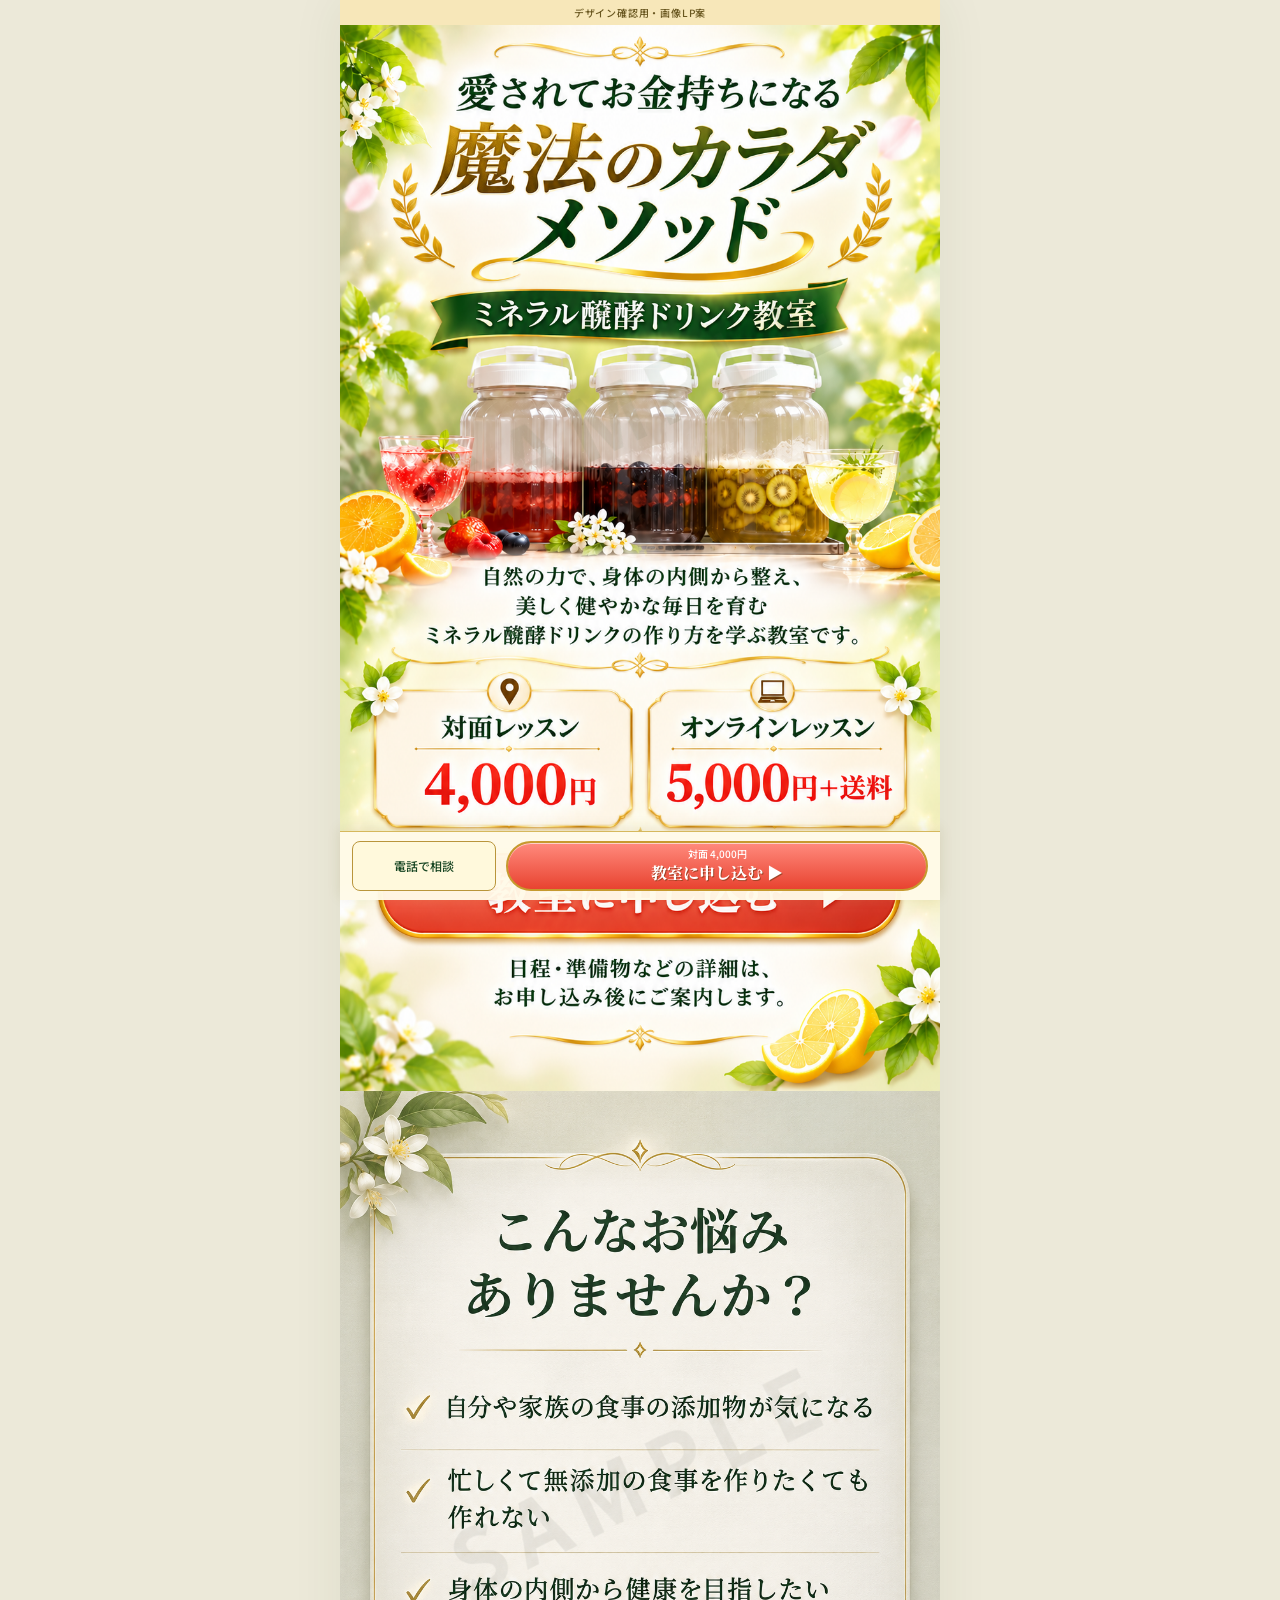
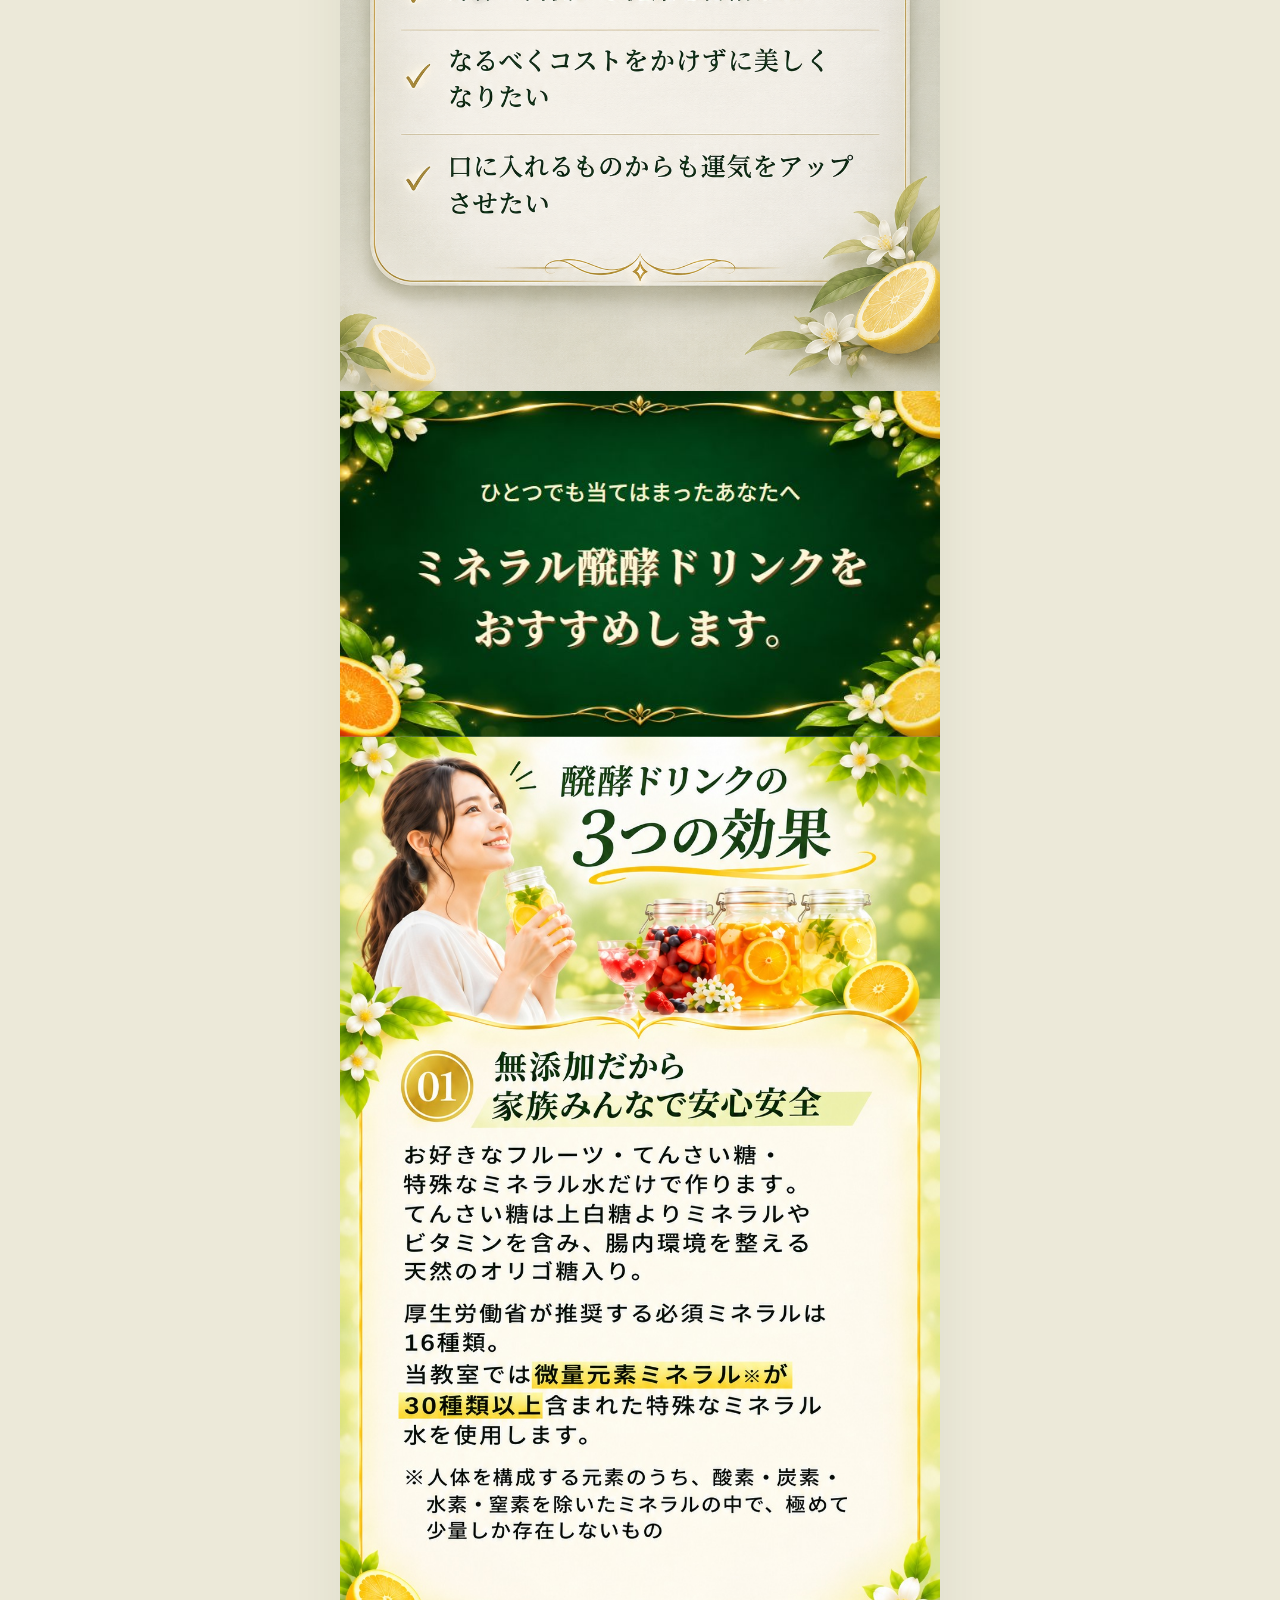
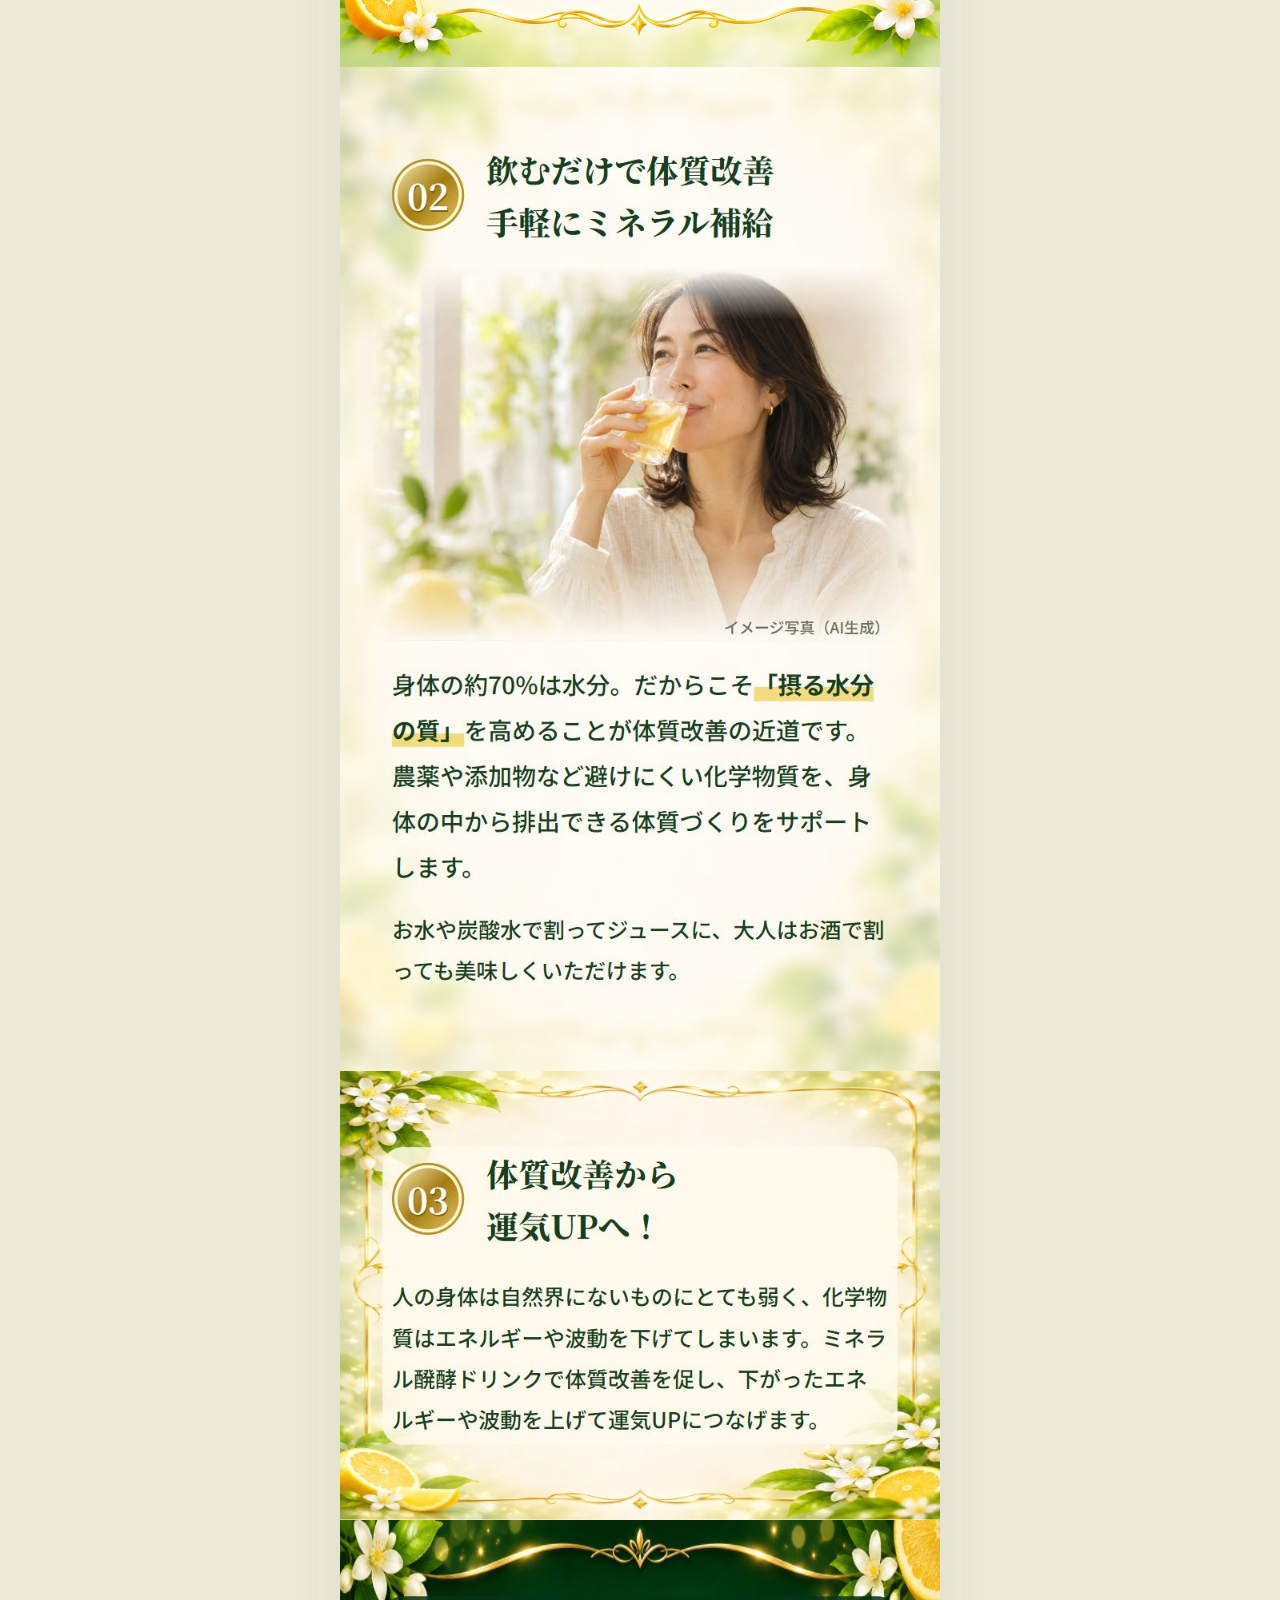
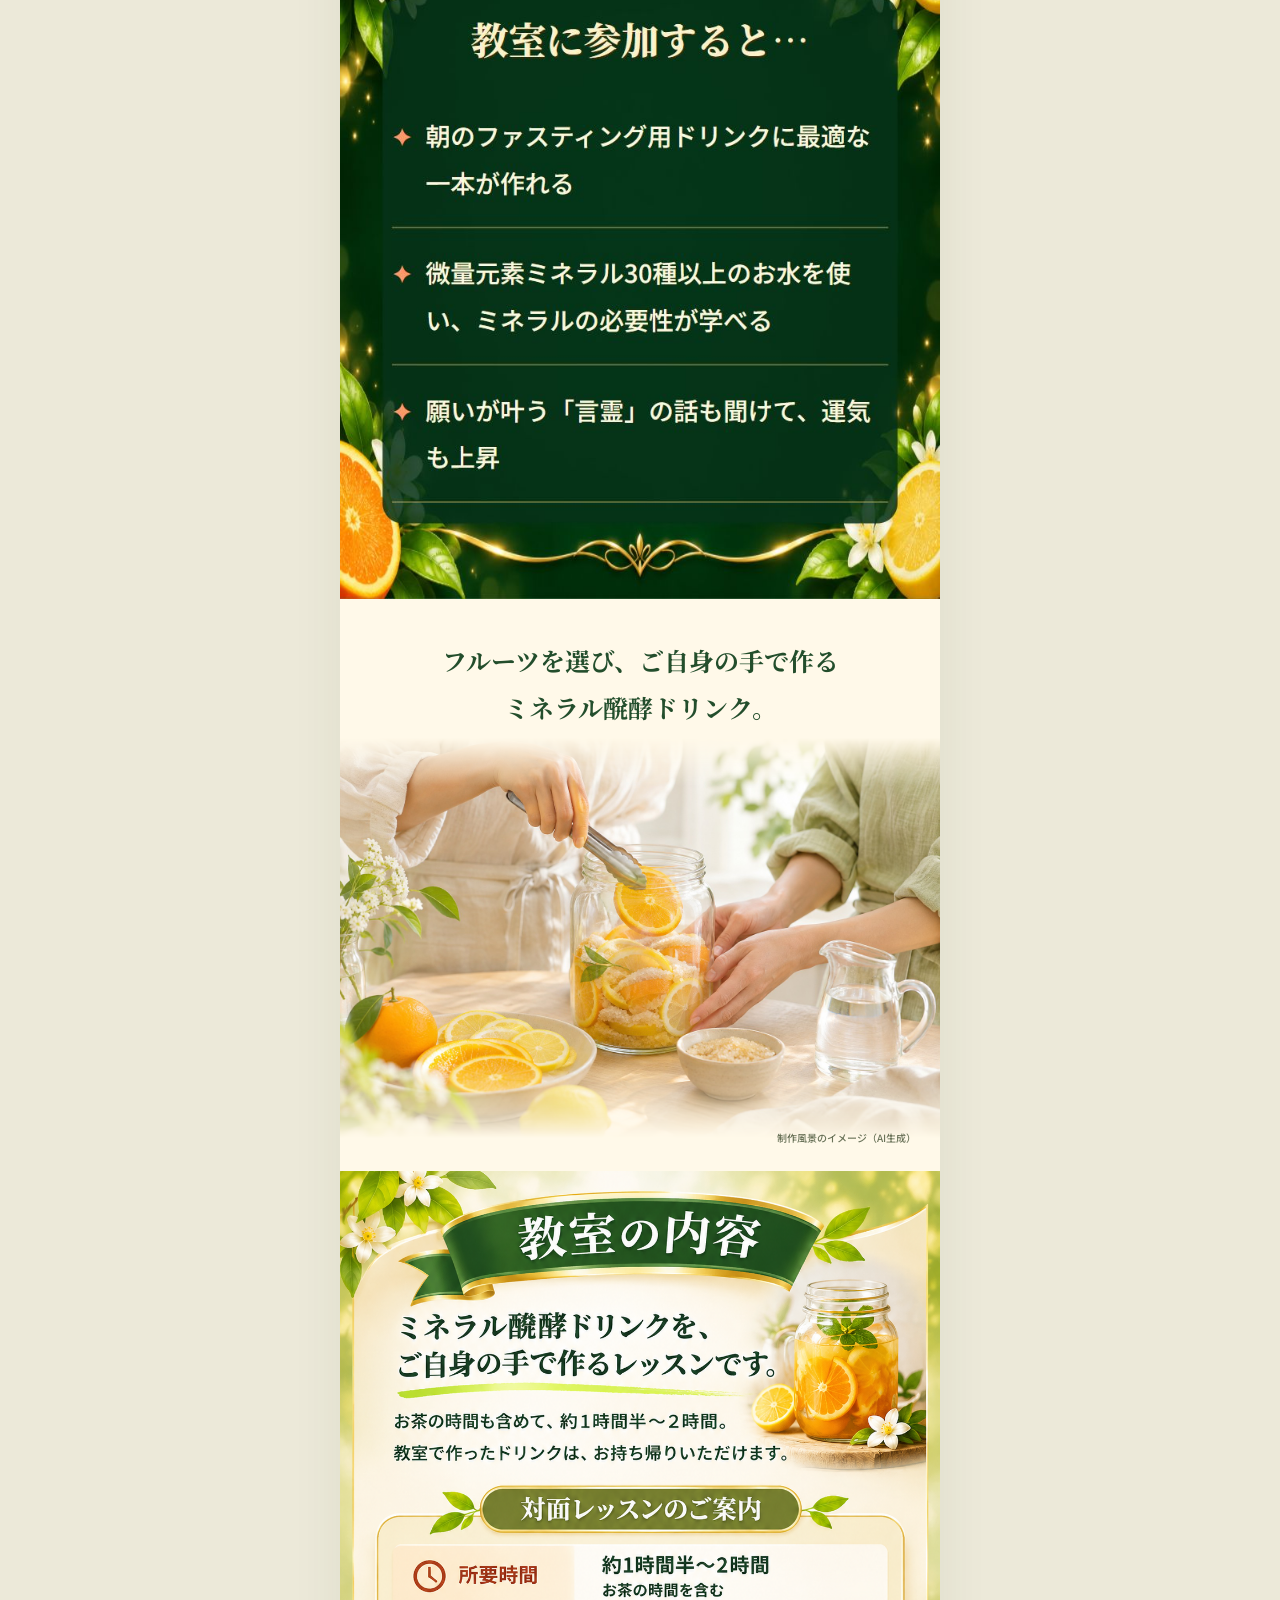
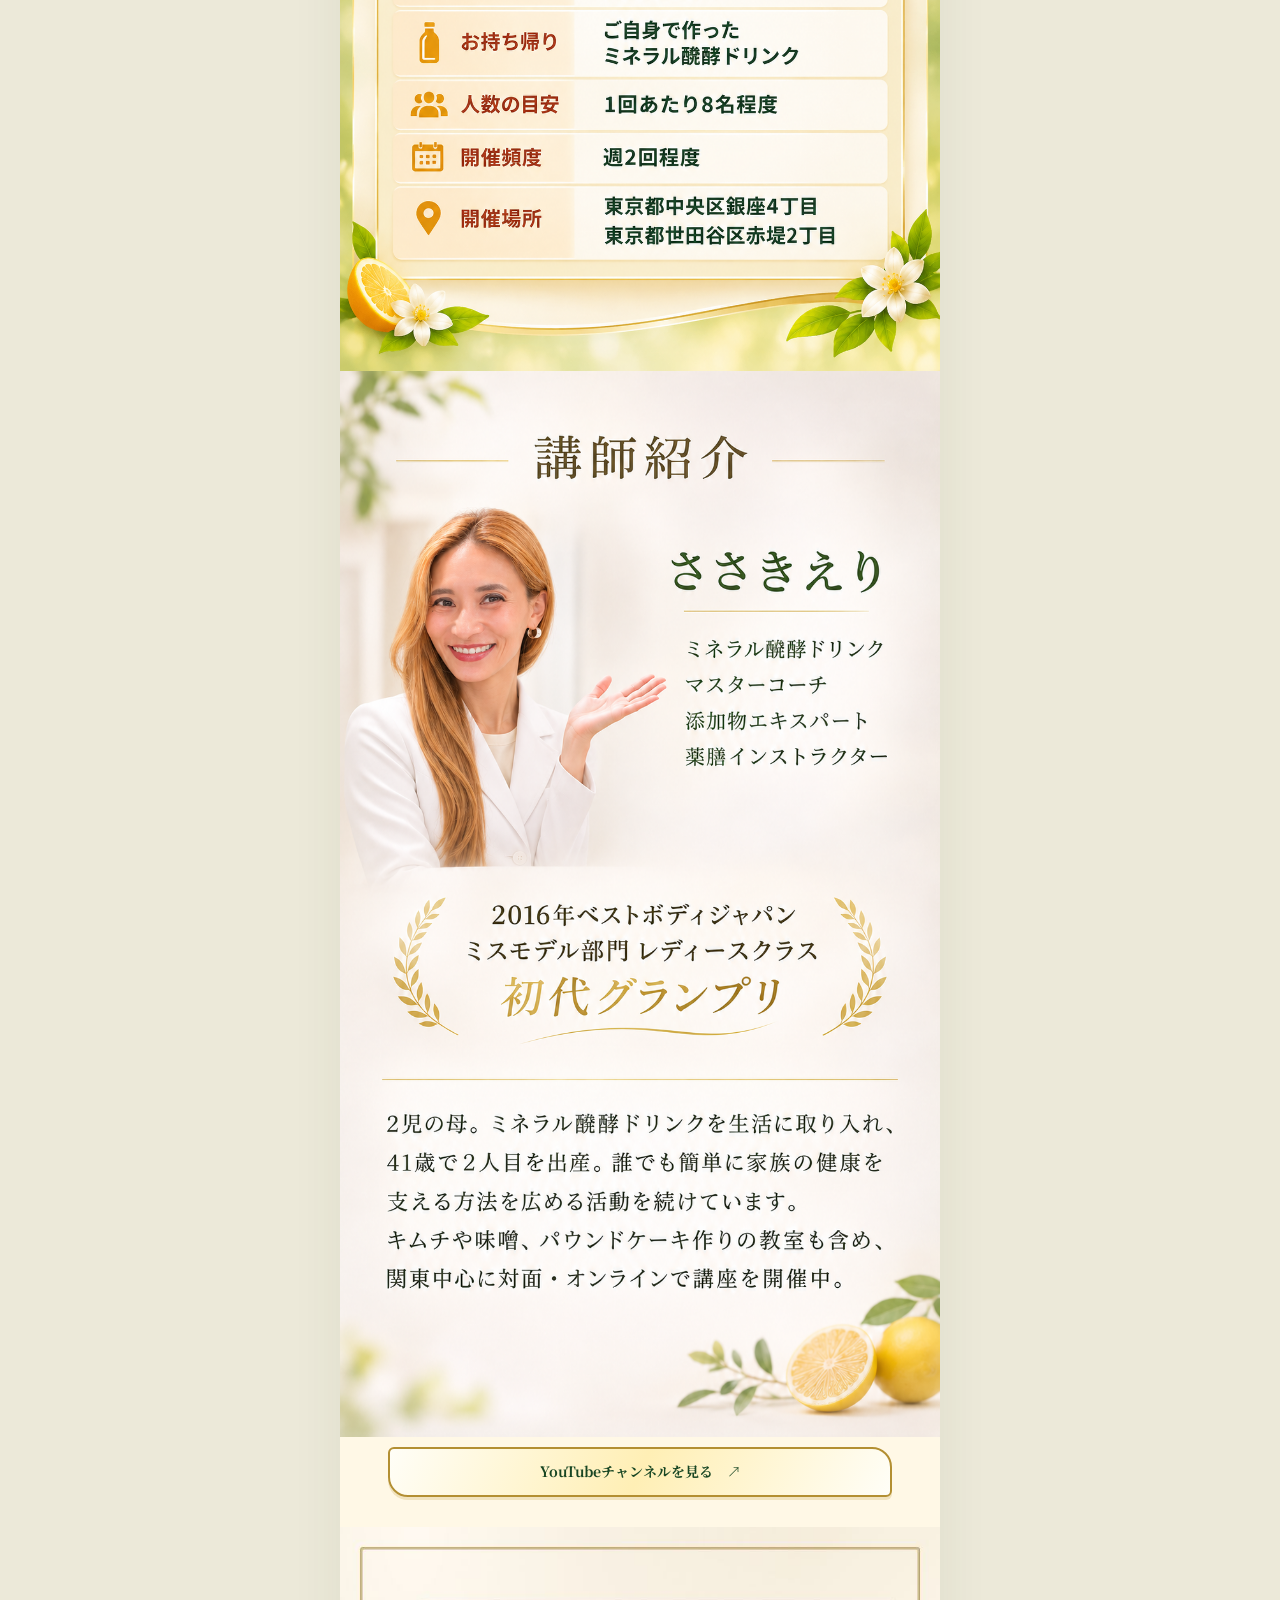
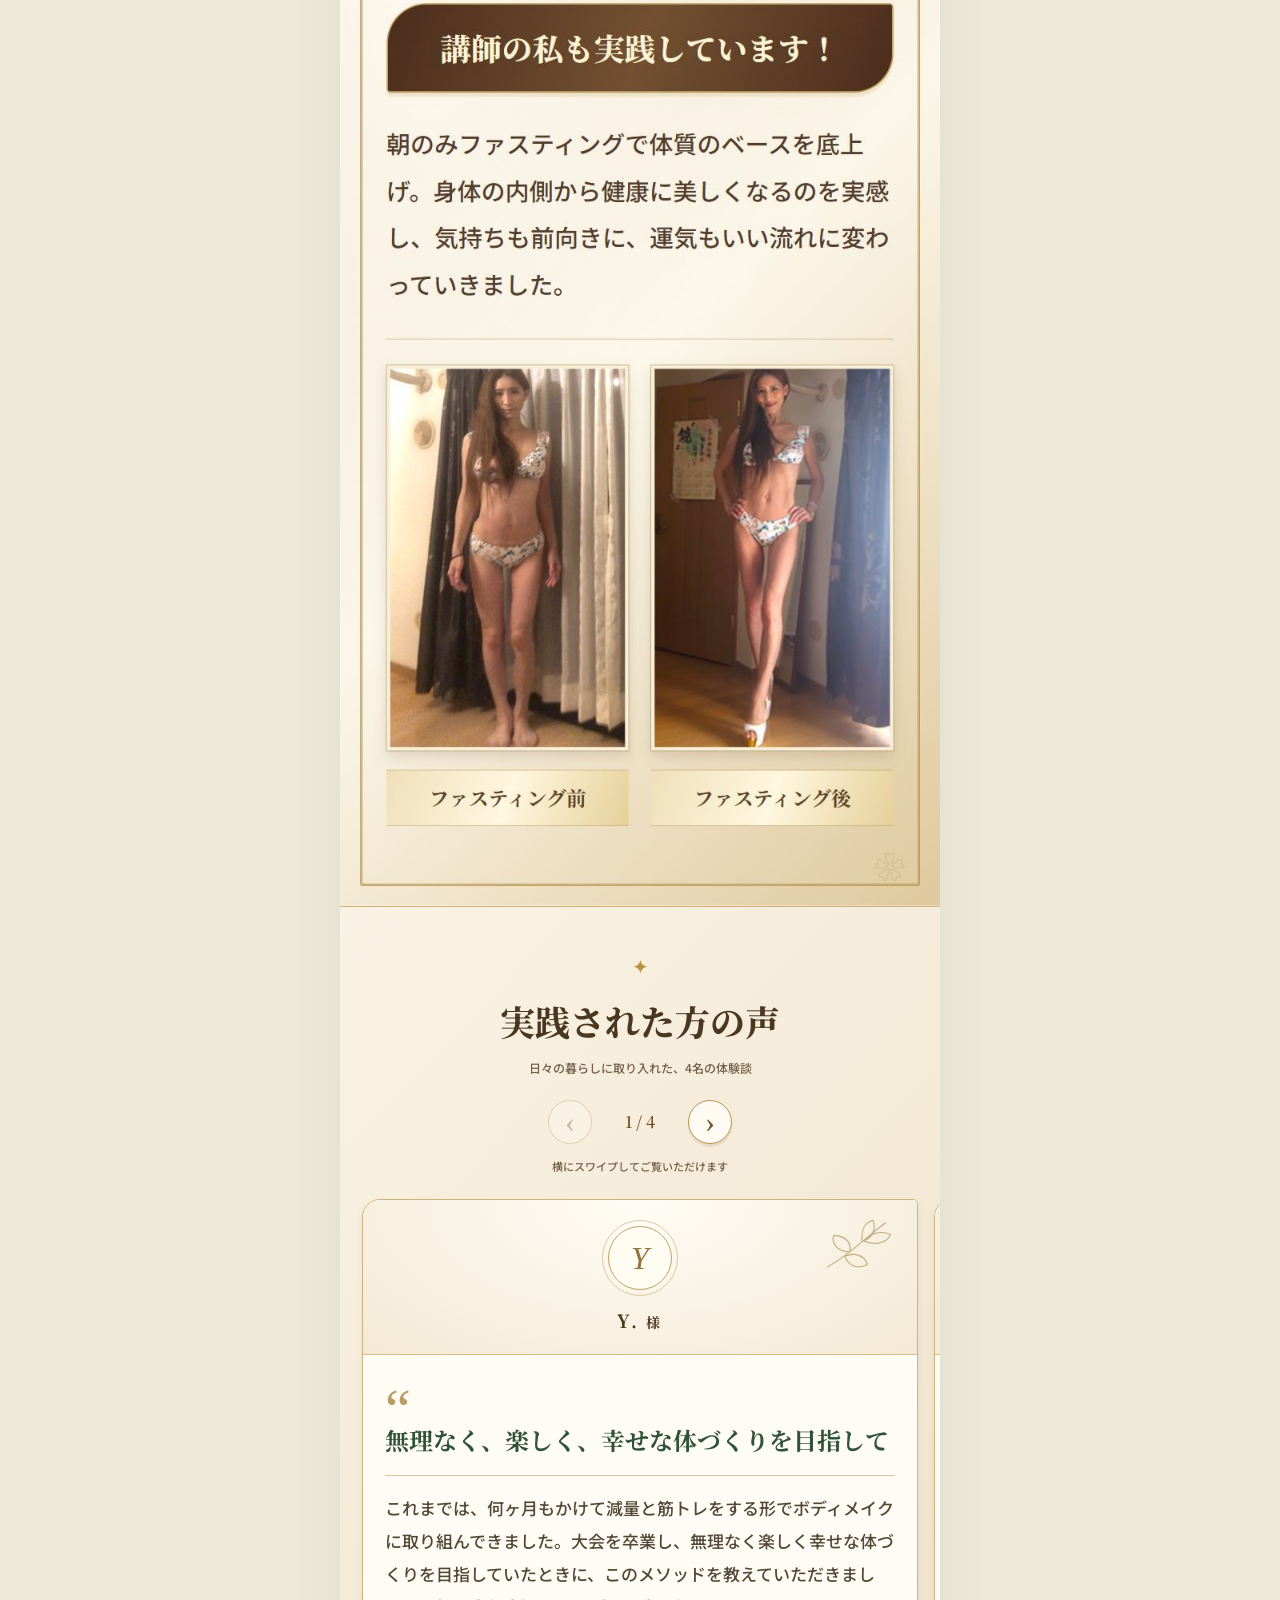
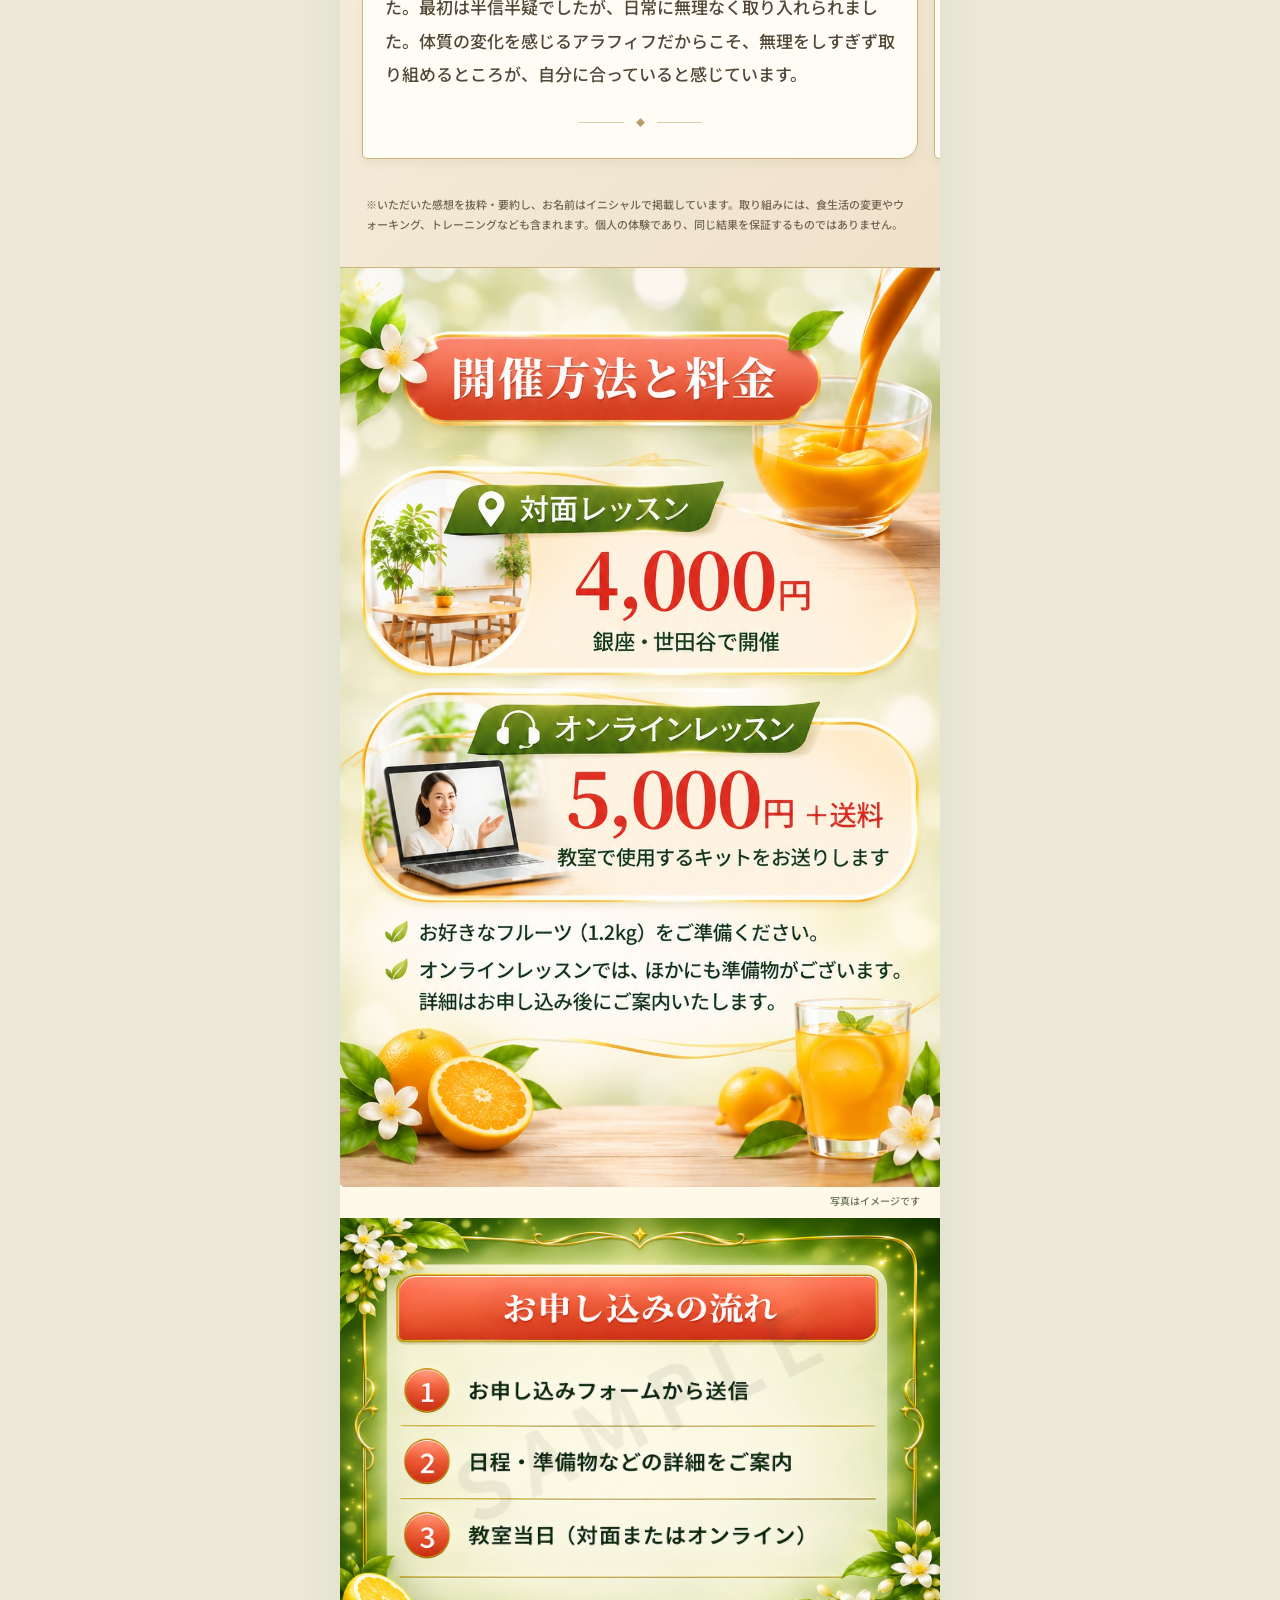
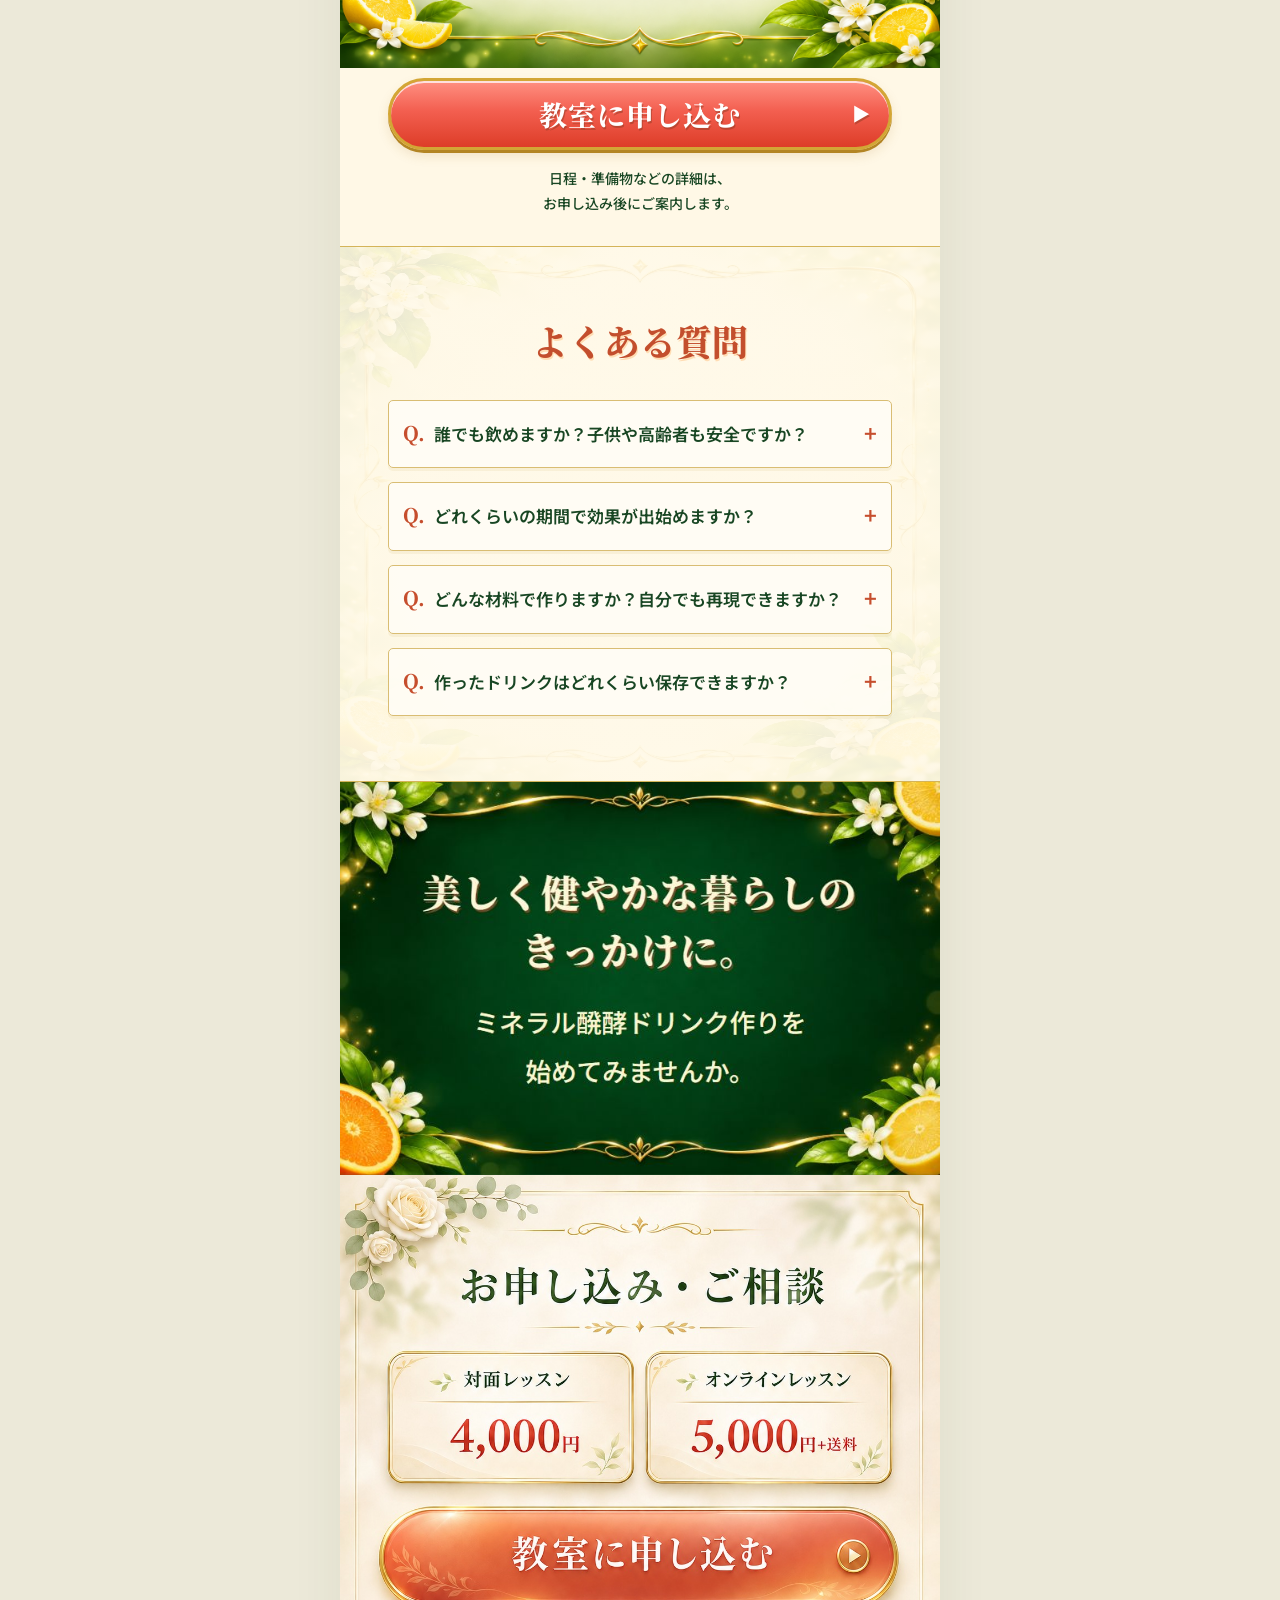
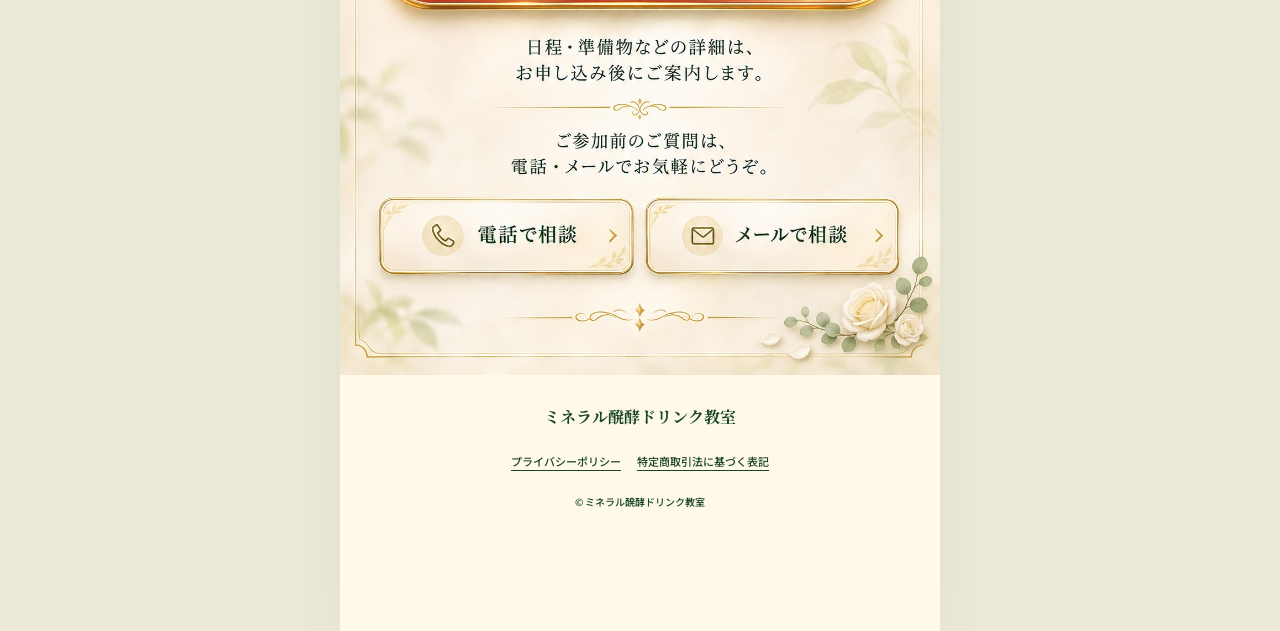
==== commit f17bf8a1: "Update hero and instructor artwork supplied November 19" ====
--- a/image-lp/index.html
+++ b/image-lp/index.html
@@ -7,9 +7,9 @@
 <meta property="og:type" content="website"><meta property="og:locale" content="ja_JP"><meta property="og:site_name" content="ミネラル醗酵ドリンク教室">
 <meta property="og:title" content="ミネラル醗酵ドリンク教室｜画像LP確認版"><meta property="og:description" content="美しく健やかな暮らしのきっかけに。対面4,000円、オンライン5,000円＋送料。">
 <meta property="og:url" content="https://810eigo-droid.github.io/view-hakko-drink/image-lp/"><meta property="og:image" content="https://810eigo-droid.github.io/view-hakko-drink/image-lp/images/fruits.jpg"><meta property="og:image:alt" content="フルーツと醗酵ドリンクのイメージ"><meta name="twitter:card" content="summary_large_image">
-<link rel="preconnect" href="https://fonts.googleapis.com"><link rel="preconnect" href="https://fonts.gstatic.com" crossorigin><link href="https://fonts.googleapis.com/css2?family=Noto+Sans+JP:wght@400;500;600;700&family=Noto+Serif+JP:wght@500;600;700;800;900&display=swap" rel="stylesheet"><link rel="stylesheet" href="style.css?v=20261118d"></head><body>
+<link rel="preconnect" href="https://fonts.googleapis.com"><link rel="preconnect" href="https://fonts.gstatic.com" crossorigin><link href="https://fonts.googleapis.com/css2?family=Noto+Sans+JP:wght@400;500;600;700&family=Noto+Serif+JP:wght@500;600;700;800;900&display=swap" rel="stylesheet"><link rel="stylesheet" href="style.css?v=20261119a"></head><body>
 <a class="skip-link" href="#lesson">教室の内容へ移動</a><div class="page"><p class="preview-label">デザイン確認用・画像LP案</p>
-<main><section class="fv" aria-label="ミネラル醗酵ドリンク教室のご案内"><img src="images/fv.jpg?v=20261117b" width="941" height="1672" alt="" fetchpriority="high"><div class="screen-reader-text"><h1>身体の内側からも外側からも 自然由来の力で最高の自分に導く</h1><p>美しく健やかな暮らしのきっかけに。ミネラル醗酵ドリンクの作り方を学ぶ教室です。</p><p>ミネラル醗酵ドリンク教室。対面レッスン4,000円。オンラインレッスン5,000円＋送料。</p><p>日程・準備物などの詳細は、お申し込み後にご案内します。</p></div><a class="fv-apply" href="https://ssl.form-mailer.jp/fms/99c003f5839394" aria-label="教室に申し込む"><span class="screen-reader-text">教室に申し込む</span></a></section>
+<main><section class="fv" aria-label="ミネラル醗酵ドリンク教室のご案内"><img src="images/2026-11-19-fv.png" width="941" height="1672" alt="" fetchpriority="high"><div class="screen-reader-text"><h1>愛されてお金持ちになる 魔法のカラダメソッド</h1><p>自然の力で、身体の内側から整え、美しく健やかな毎日を育む。ミネラル醗酵ドリンクの作り方を学ぶ教室です。</p><p>ミネラル醗酵ドリンク教室。対面レッスン4,000円。オンラインレッスン5,000円＋送料。</p><p>日程・準備物などの詳細は、お申し込み後にご案内します。</p></div><a class="fv-apply" href="https://ssl.form-mailer.jp/fms/99c003f5839394" aria-label="教室に申し込む"><span class="screen-reader-text">教室に申し込む</span></a></section>
 <section class="image-section" id="worries"><img src="images/worries-user.png?v=20261117d" width="1024" height="1536" alt="" loading="lazy"><div class="screen-reader-text">
         <h2 >こんなお悩み<br>ありませんか？</h2>
         <ul class="worry-list"><li>自分や家族の食事の添加物が気になる</li><li>忙しくて無添加の食事を作りたくても作れない</li><li>身体の内側から健康を目指したい</li><li>なるべくコストをかけずに美しくなりたい</li><li>口に入れるものからも運気をアップさせたい</li></ul>
@@ -41,7 +41,7 @@
         </dl>
       </div></section>
 
-<section class="image-section" id="teacher"><img src="images/teacher-user.jpg?v=20261117i" width="941" height="1672" alt="" loading="lazy"><div class="screen-reader-text">
+<section class="image-section" id="teacher"><img src="images/2026-11-19-teacher.png" width="941" height="1672" alt="" loading="lazy"><div class="screen-reader-text">
         <h2 >講師紹介</h2>
         <div class="teacher-profile"><div><h3>ささきえり</h3><p>ミネラル醗酵ドリンク<br>マスターコーチ<br>添加物エキスパート<br>薬膳インストラクター</p></div></div>
         <p class="award">2016年ベストボディジャパン<br>ミスモデル部門 レディースクラス<br>初代グランプリ</p>
--- a/image-lp/style.css
+++ b/image-lp/style.css
@@ -13,7 +13,7 @@
 .skip-link:focus { top: 10px; }
 .preview-label { text-align: center; padding: 3px 10px; font-size: 10px; background: #f7e7b9; color: #695720; letter-spacing: .08em; }
 .fv { position: relative; }
-.fv-apply { display: block; position: absolute; top: 83.4%; left: 4.5%; width: 91%; height: 9%; border-radius: 999px; }
+.fv-apply { display: block; position: absolute; top: 77.3%; left: 6.3%; width: 87.4%; height: 8.7%; border-radius: 999px; }
 .fv-apply:hover { background: #ffffff14; }
 .fv-apply:focus-visible { outline: 4px solid white; outline-offset: -8px; box-shadow: 0 0 0 4px var(--green); }
 .image-section { position: relative; }
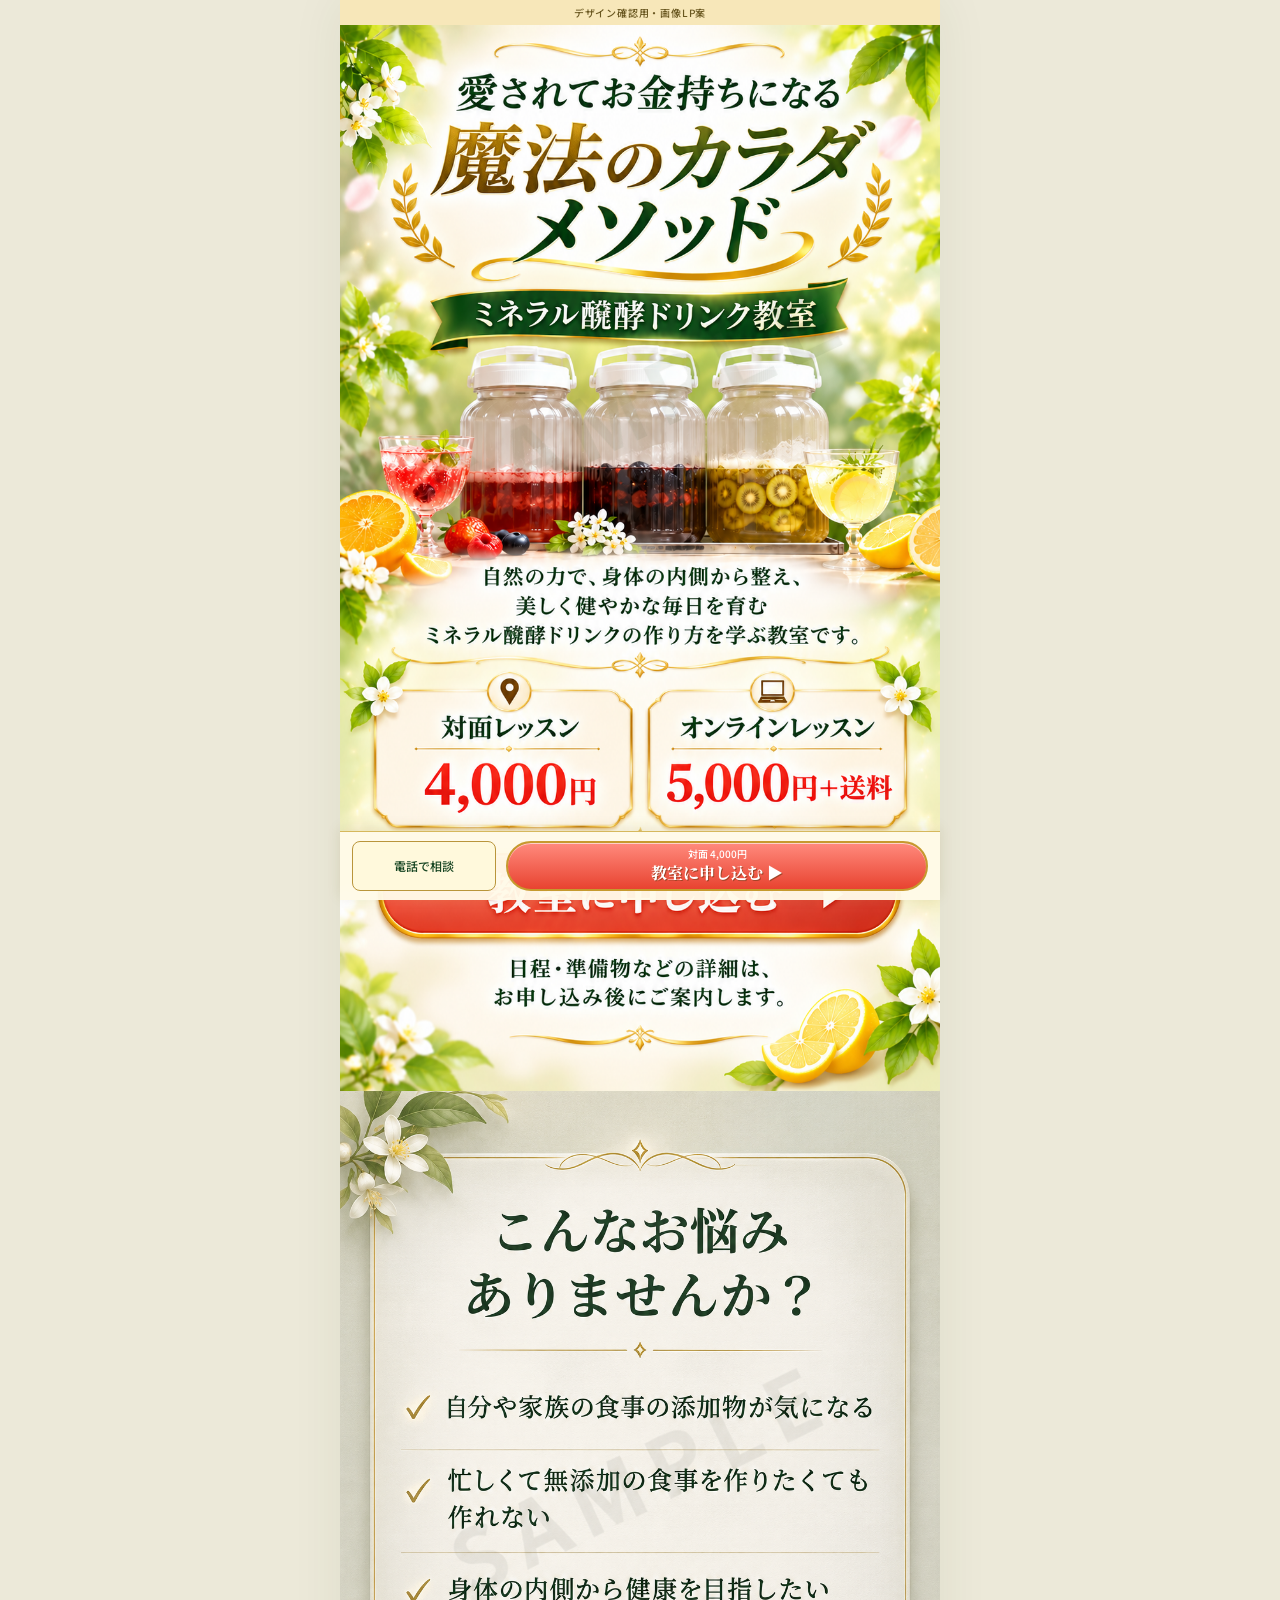
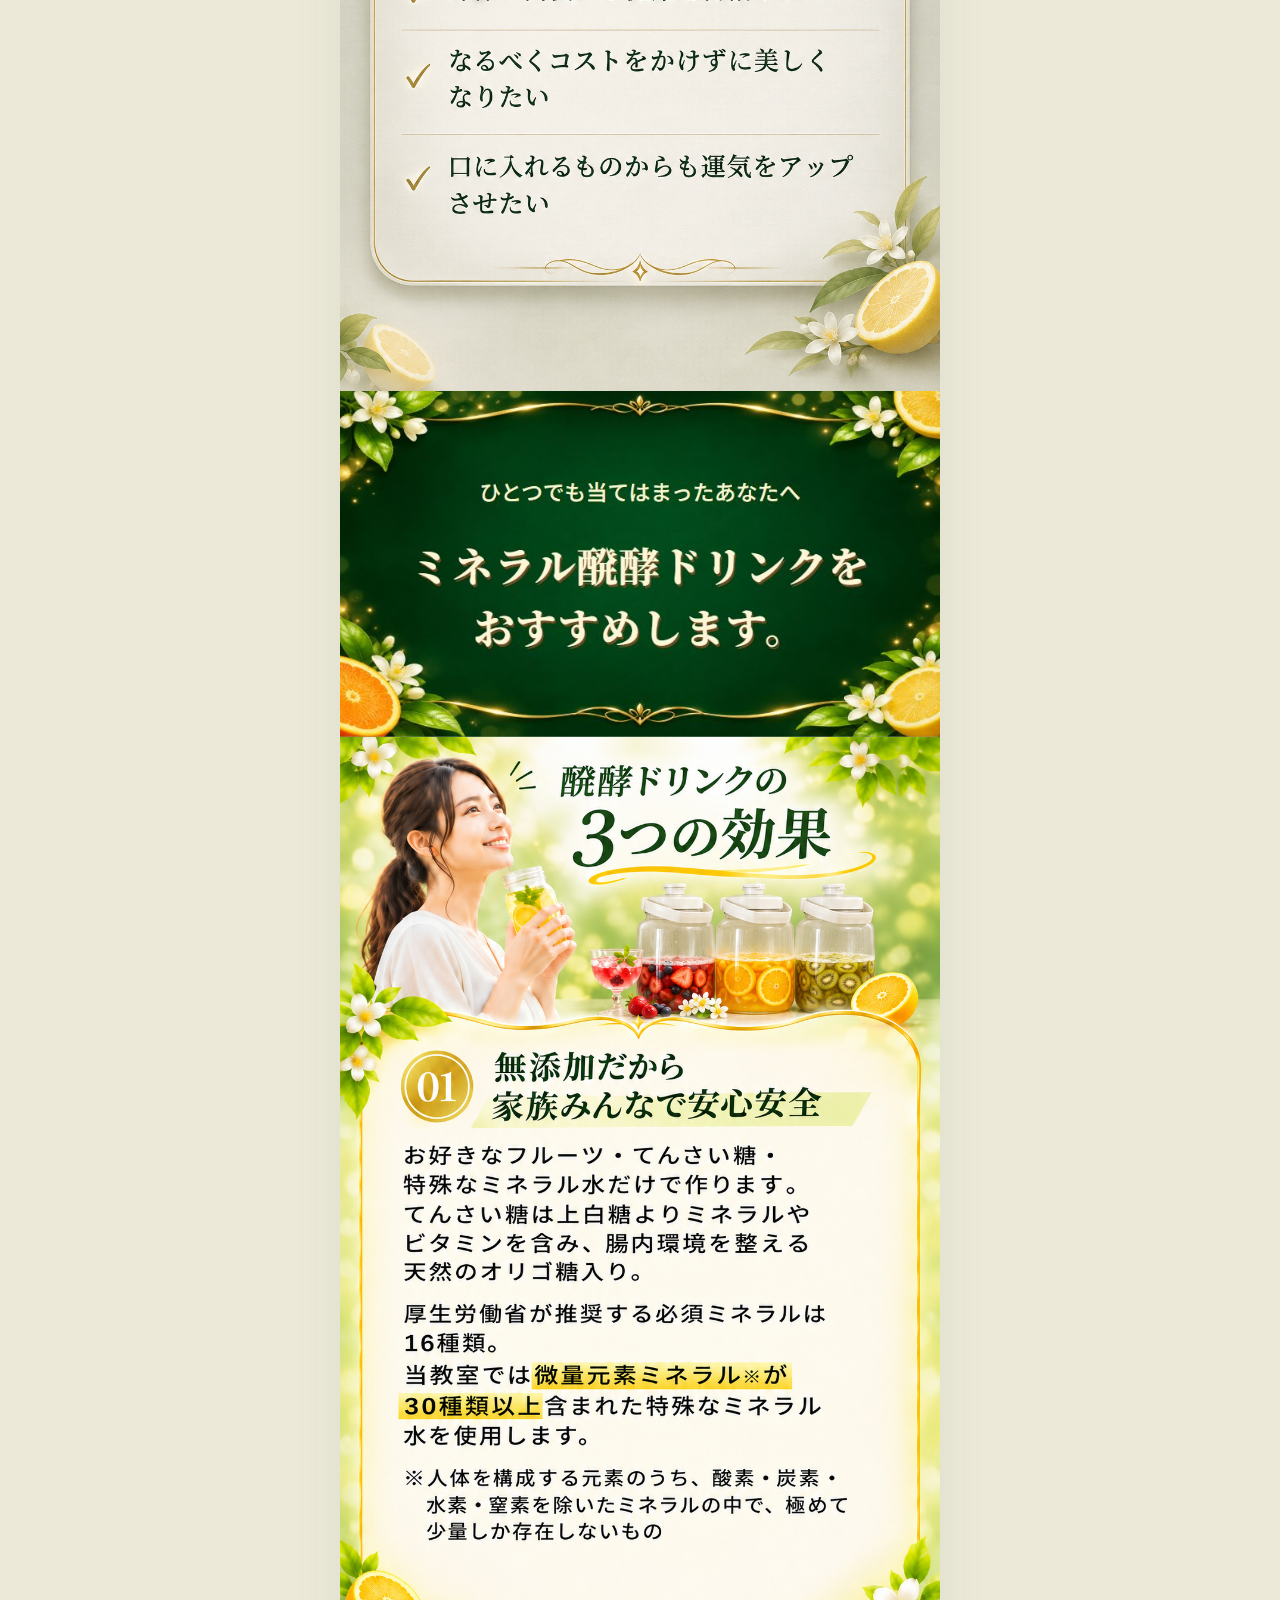
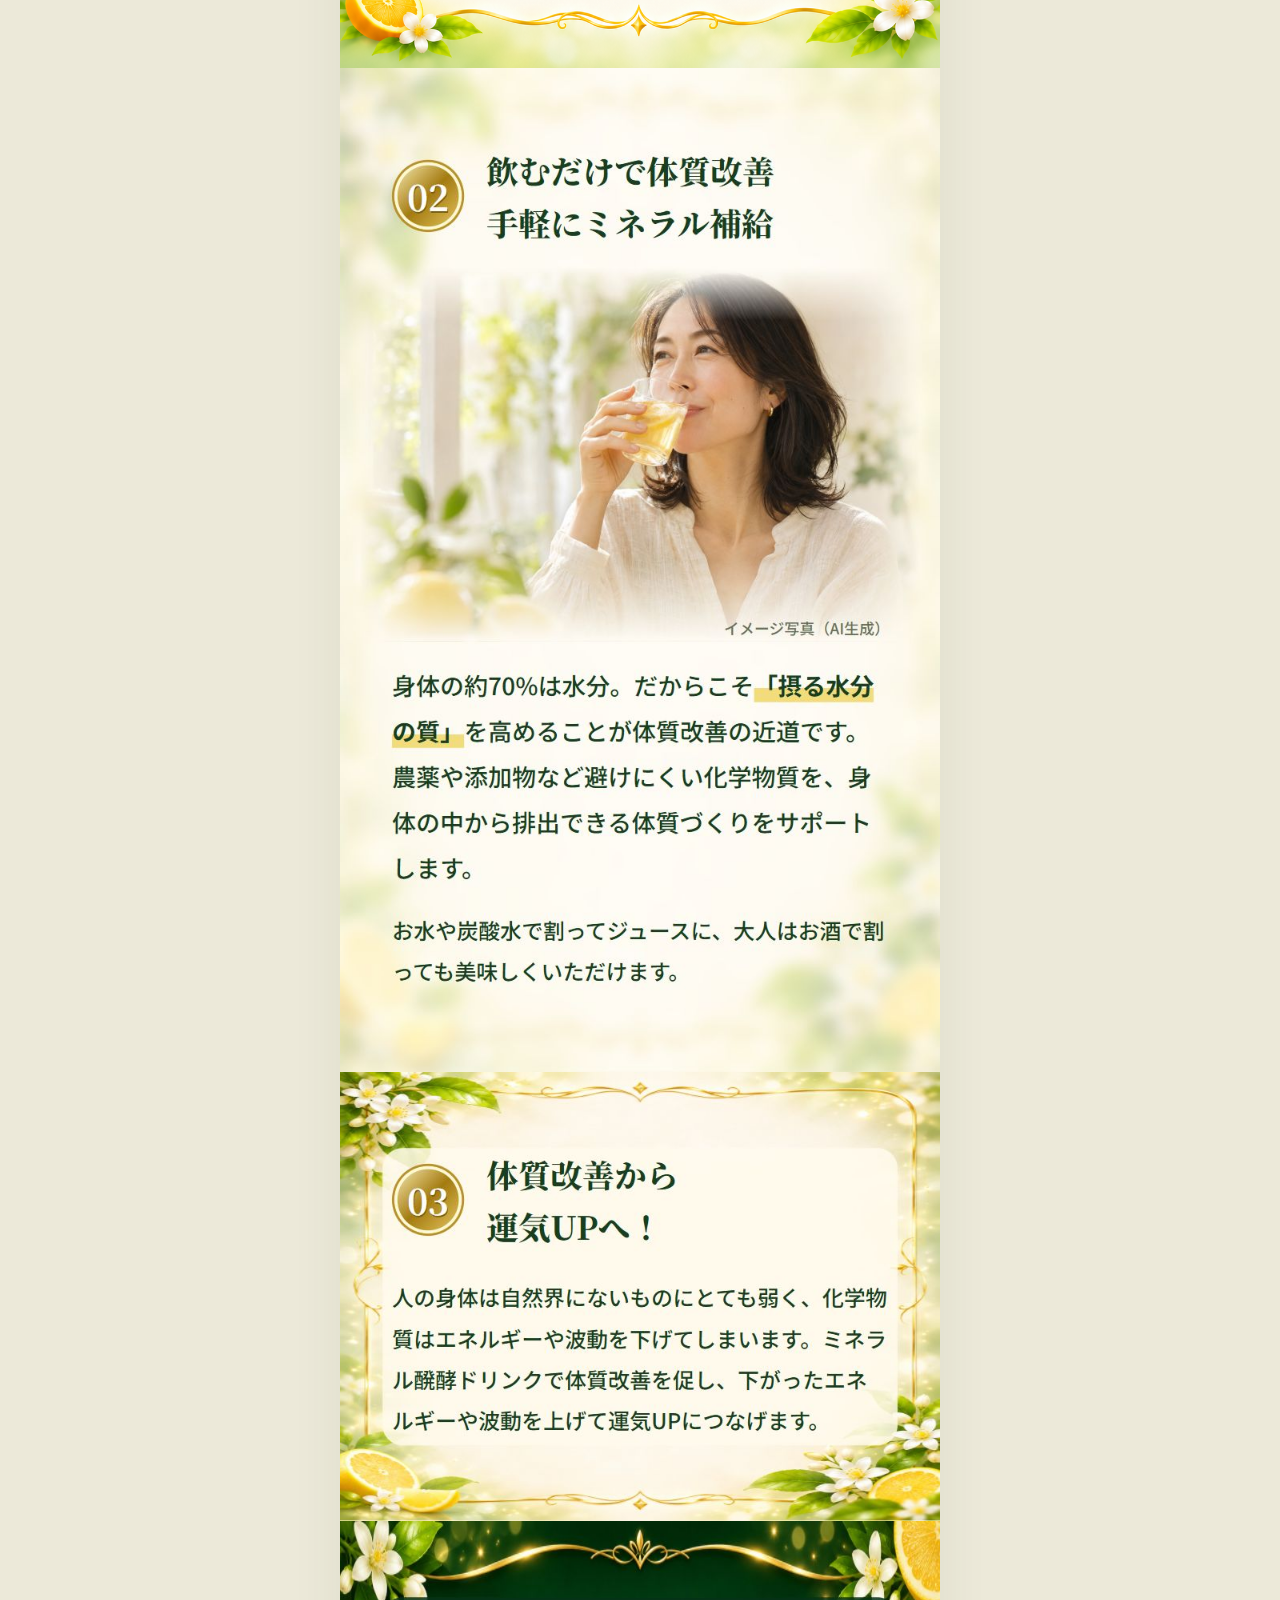
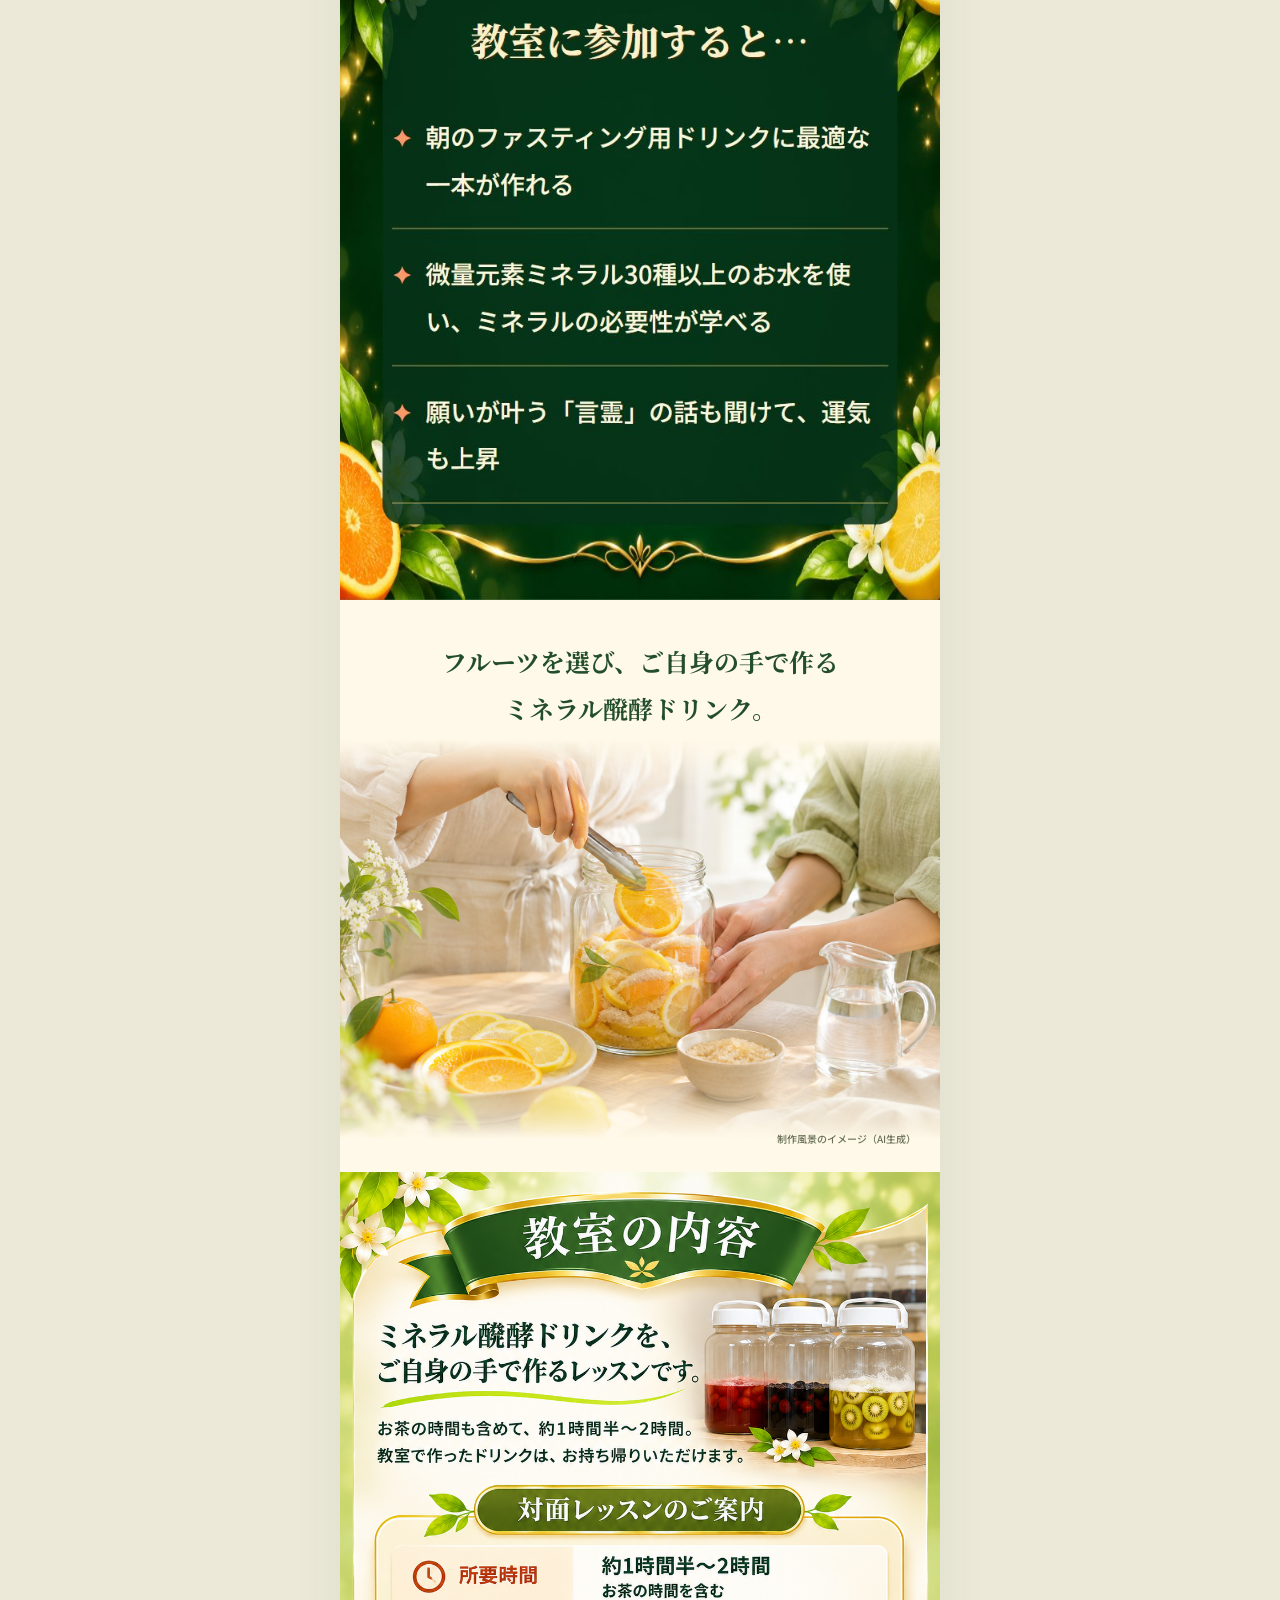
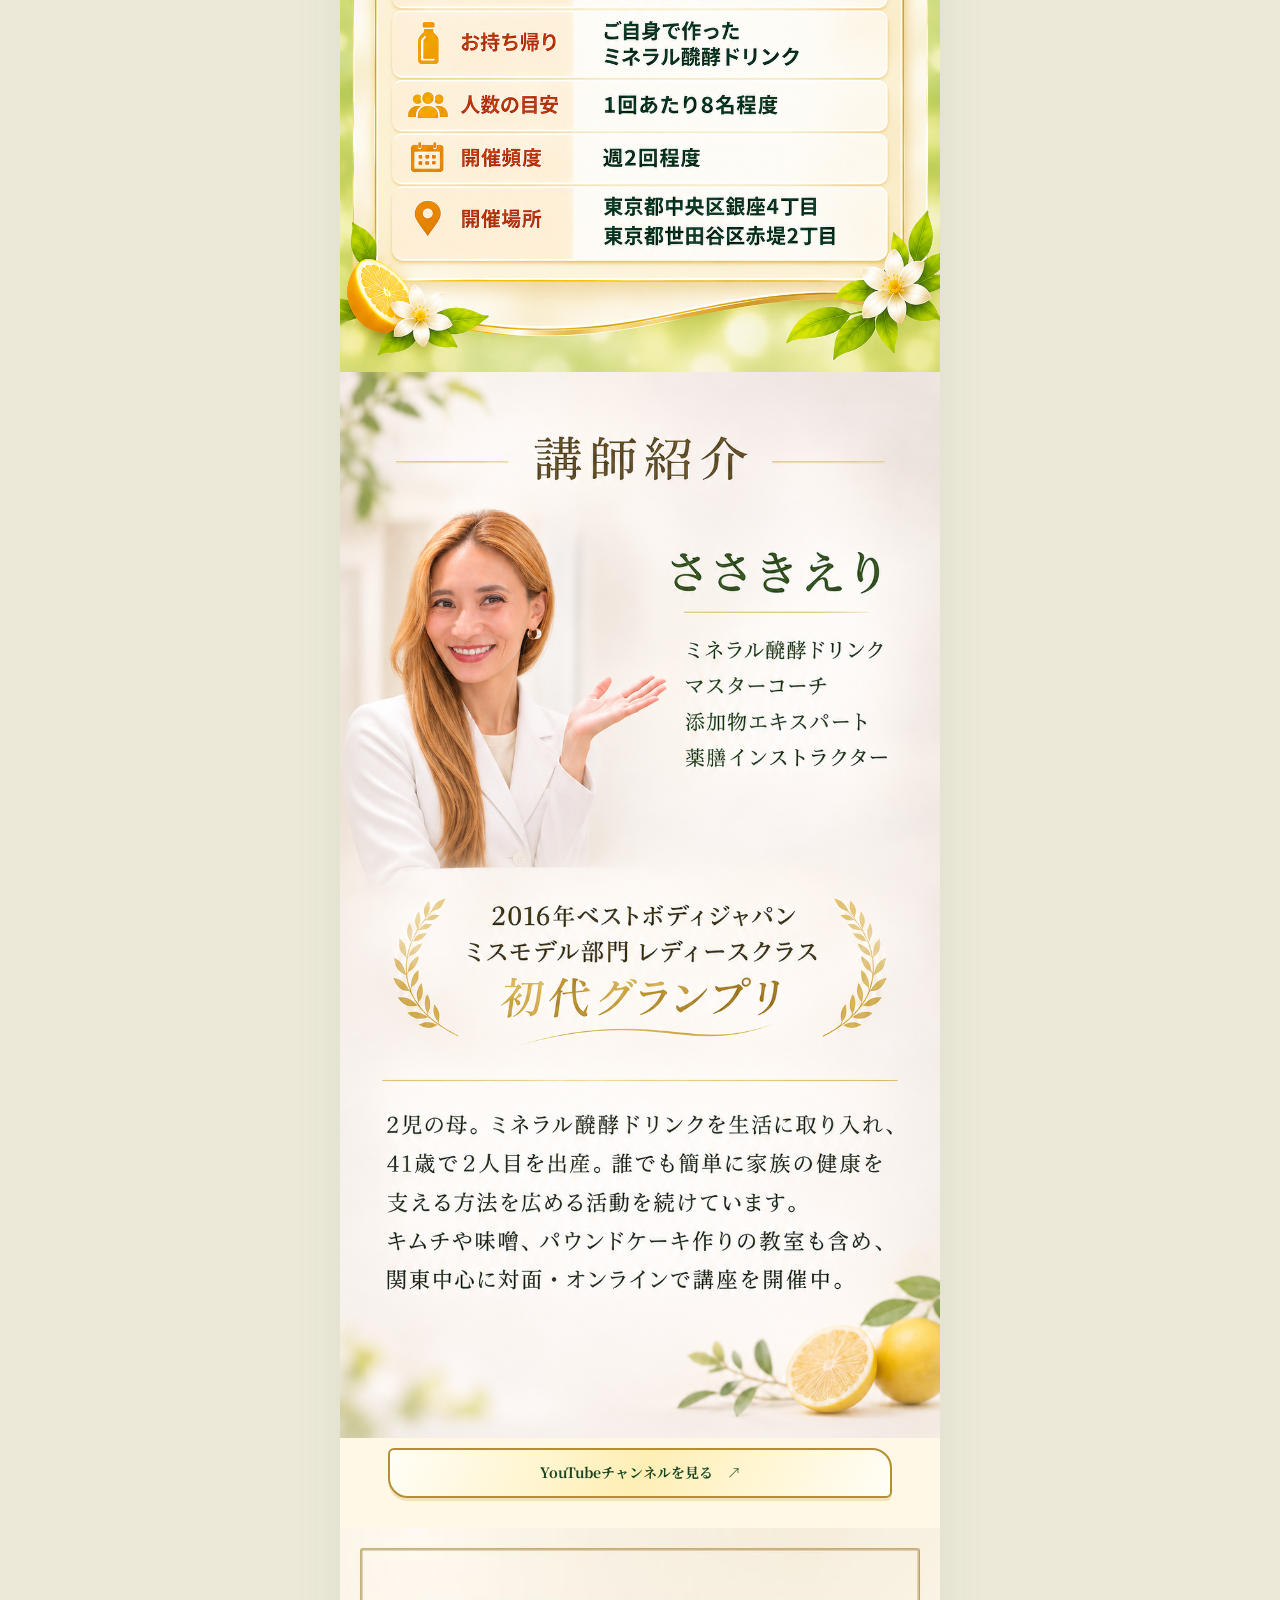
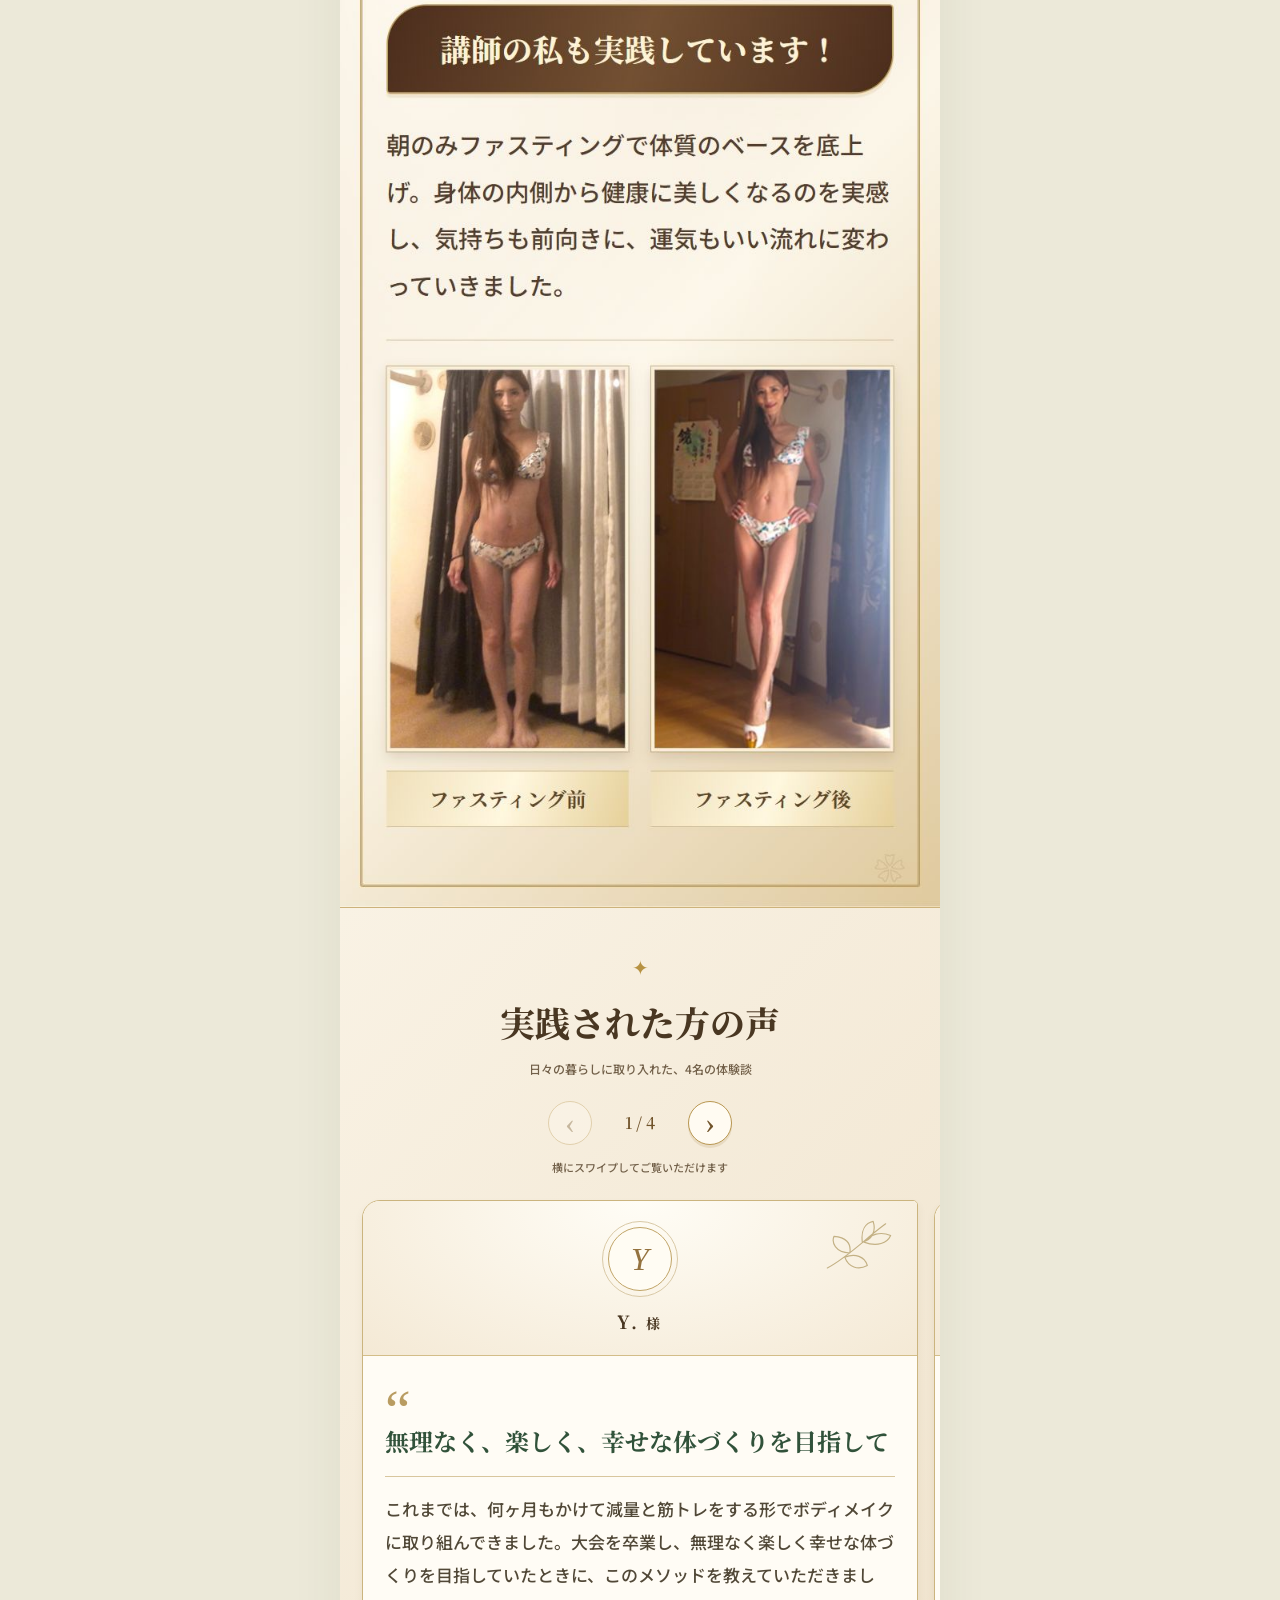
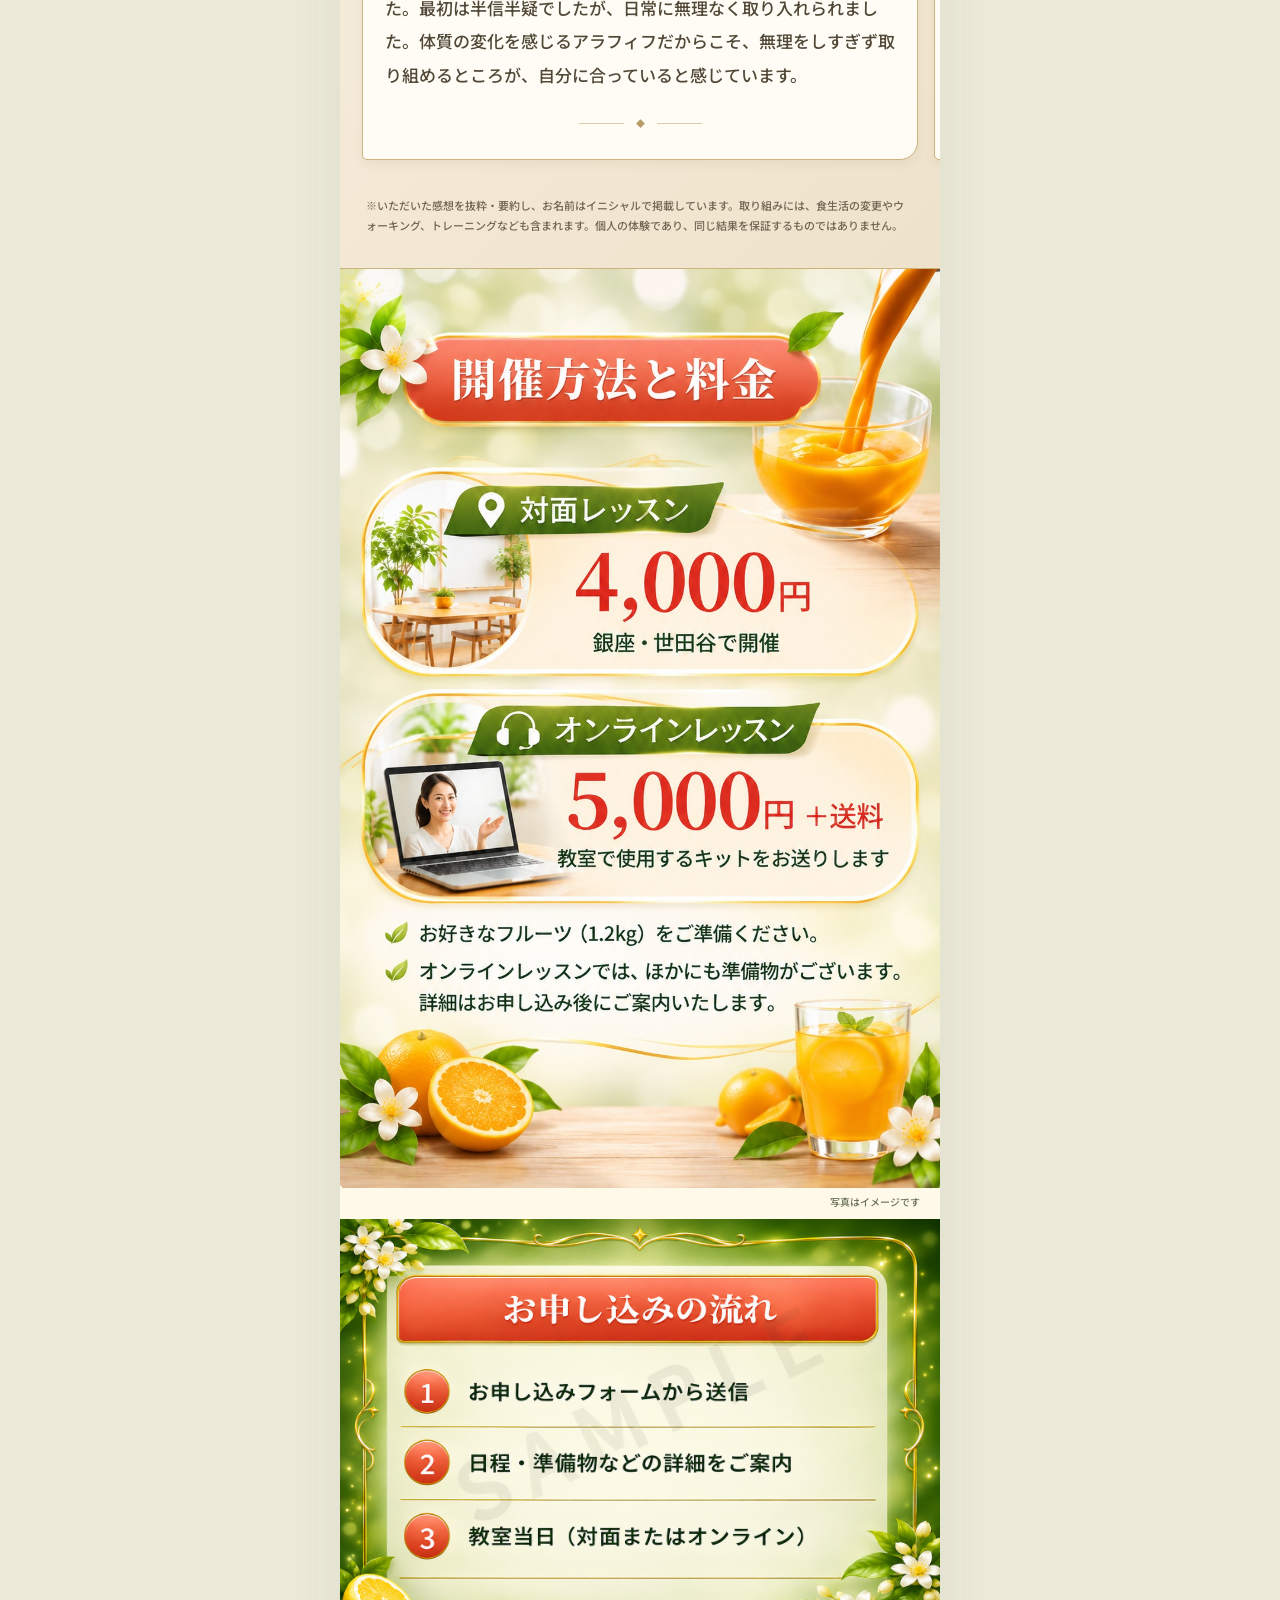
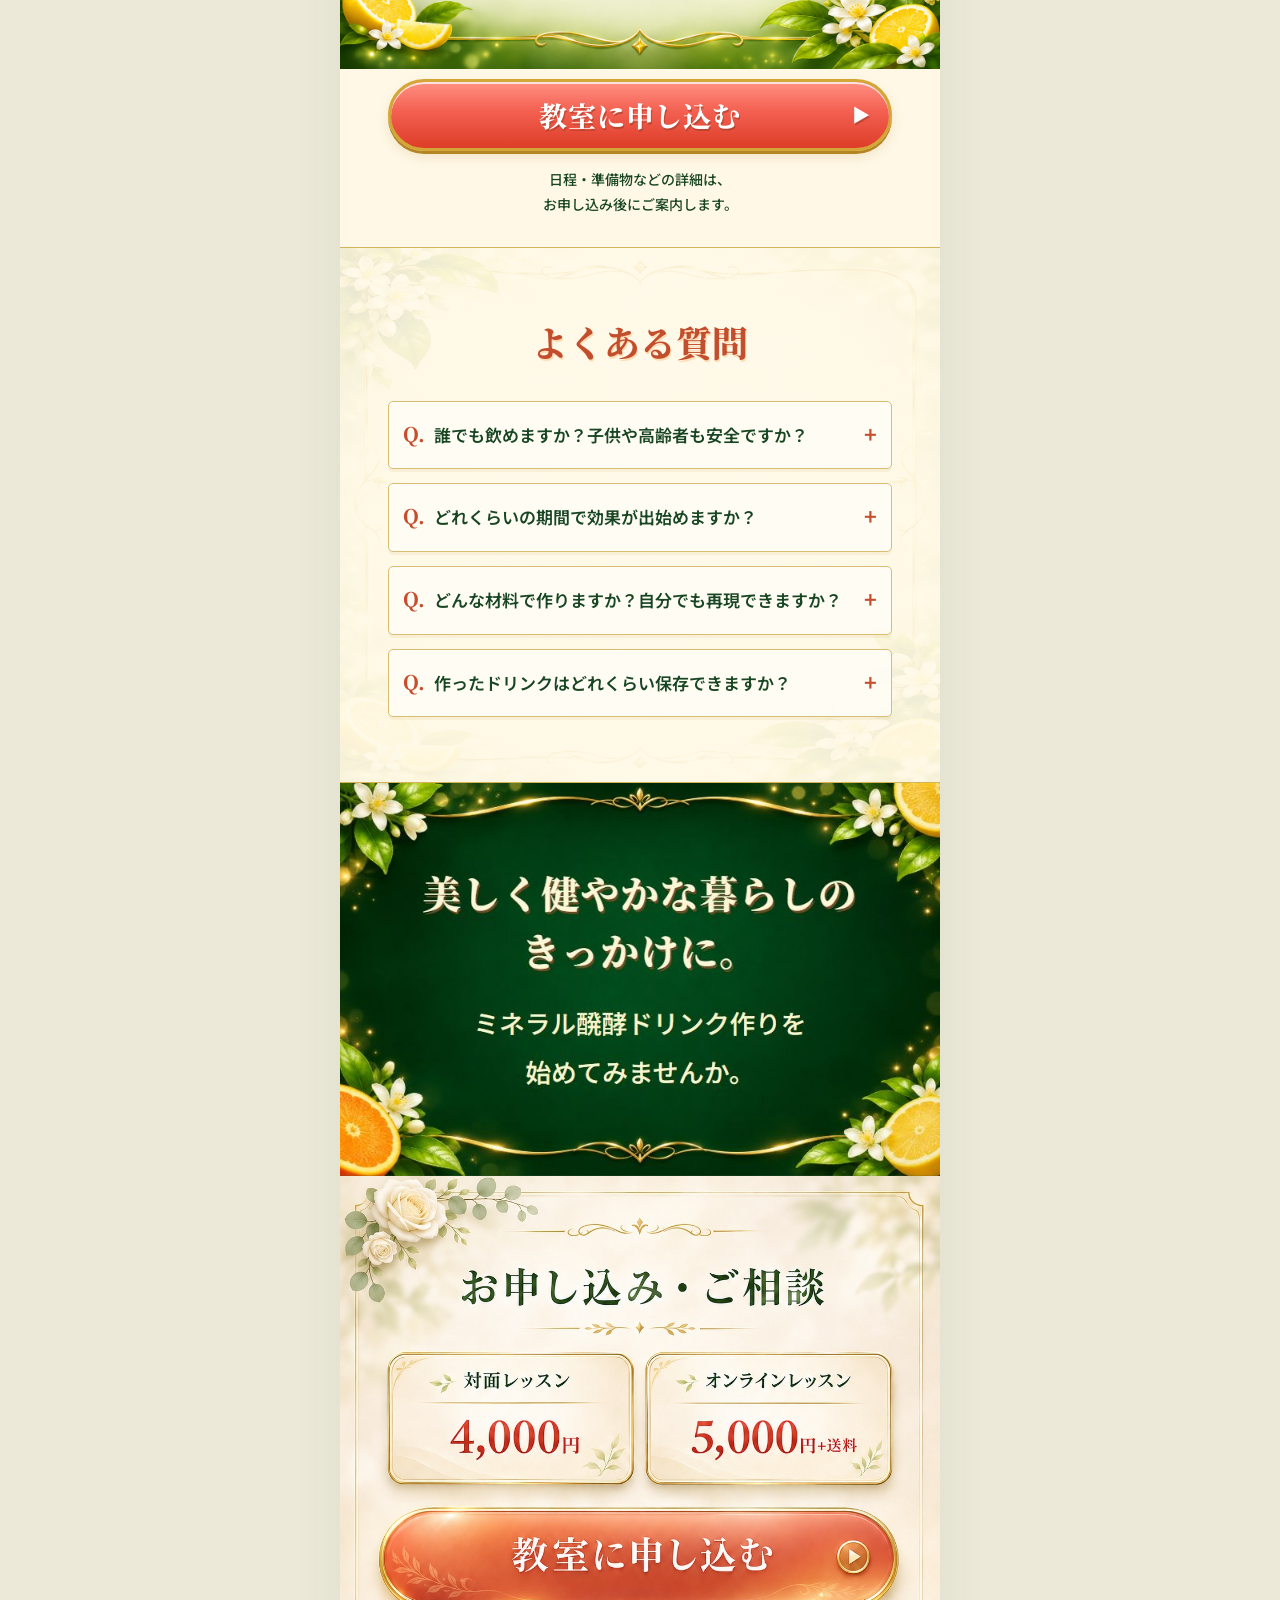
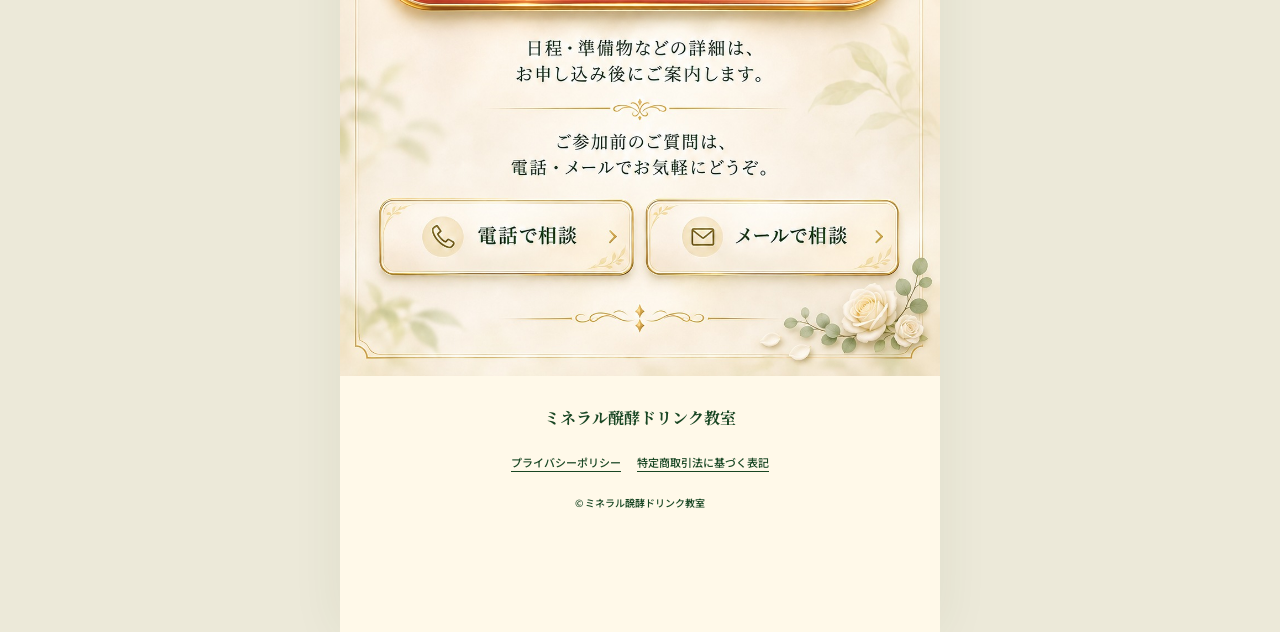
==== commit 5945f7d1: "Replace benefits and lesson artwork with corrected bottles" ====
--- a/image-lp/index.html
+++ b/image-lp/index.html
@@ -15,7 +15,7 @@
         <ul class="worry-list"><li>自分や家族の食事の添加物が気になる</li><li>忙しくて無添加の食事を作りたくても作れない</li><li>身体の内側から健康を目指したい</li><li>なるべくコストをかけずに美しくなりたい</li><li>口に入れるものからも運気をアップさせたい</li></ul>
       </div></section>
 <section class="image-section" id="bridge"><img src="images/bridge.jpg?v=20261117b" width="750" height="433" alt="" loading="lazy"><div class="screen-reader-text"><p>ひとつでも当てはまったあなたへ</p><h2>ミネラル醗酵ドリンクを<br>おすすめします。</h2></div></section>
-<section class="image-section" id="benefits-intro"><img src="images/benefits-user-large.jpg?v=20261117k" width="1008" height="1561" alt="" loading="lazy"><div class="screen-reader-text"><h2>醗酵ドリンクの<br><em>3つの効果</em></h2><small>イメージ写真</small></div></section>
+<section class="image-section" id="benefits-intro"><img src="images/2026-11-19-benefits.png" width="1007" height="1561" alt="" loading="lazy"><div class="screen-reader-text"><h2>醗酵ドリンクの<br><em>3つの効果</em></h2><small>イメージ写真</small></div></section>
 <section class="image-section" id="benefit-1"><div class="screen-reader-text"><div class="benefit-heading"><span class="benefit-number" aria-hidden="true">01</span><h3>無添加だから<br>家族みんなで安心安全</h3></div>
 <p>お好きなフルーツ・てんさい糖・特殊なミネラル水だけで作ります。てんさい糖は上白糖よりミネラルやビタミンを含み、腸内環境を整える天然のオリゴ糖入り。</p>
 <p>厚生労働省が推奨する必須ミネラルは16種類。当教室では<strong>微量元素ミネラル※が30種類以上</strong>含まれた特殊なミネラル水を使用します。</p>
@@ -27,7 +27,7 @@
 <p>人の身体は自然界にないものにとても弱く、化学物質はエネルギーや波動を下げてしまいます。ミネラル醗酵ドリンクで体質改善を促し、下がったエネルギーや波動を上げて運気UPにつなげます。</p></div></section>
 <section class="image-section" id="gains"><img src="images/gains.jpg?v=20261117b" width="750" height="848" alt="" loading="lazy"><div class="screen-reader-text"><h3>教室に参加すると…</h3><ul><li>朝のファスティング用ドリンクに最適な一本が作れる</li><li>微量元素ミネラル30種以上のお水を使い、ミネラルの必要性が学べる</li><li>願いが叶う「言霊」の話も聞けて、運気も上昇</li></ul></div></section>
 <figure class="workshop-photo" id="lesson-introduction"><p class="workshop-intro">フルーツを選び、ご自身の手で作る<br>ミネラル醗酵ドリンク。</p><img src="images/workshop-lifestyle.jpg?v=20261117f" width="1536" height="1024" loading="lazy" alt="フルーツを瓶に入れてドリンクを作る手元のイメージ"><figcaption>制作風景のイメージ（AI生成）</figcaption></figure>
-<section class="image-section" id="lesson"><img src="images/lesson-user.png?v=20261117d" width="1086" height="1448" alt="" loading="lazy"><div class="screen-reader-text">
+<section class="image-section" id="lesson"><img src="images/2026-11-19-lesson.png" width="1086" height="1448" alt="" loading="lazy"><div class="screen-reader-text">
         <h2 >教室の内容</h2>
         <p class="section-lead">ミネラル醗酵ドリンクを、<br>ご自身の手で作るレッスンです。</p>
         <p>お茶の時間も含めて、約1時間半〜2時間。<br>教室で作ったドリンクは、お持ち帰りいただけます。</p>
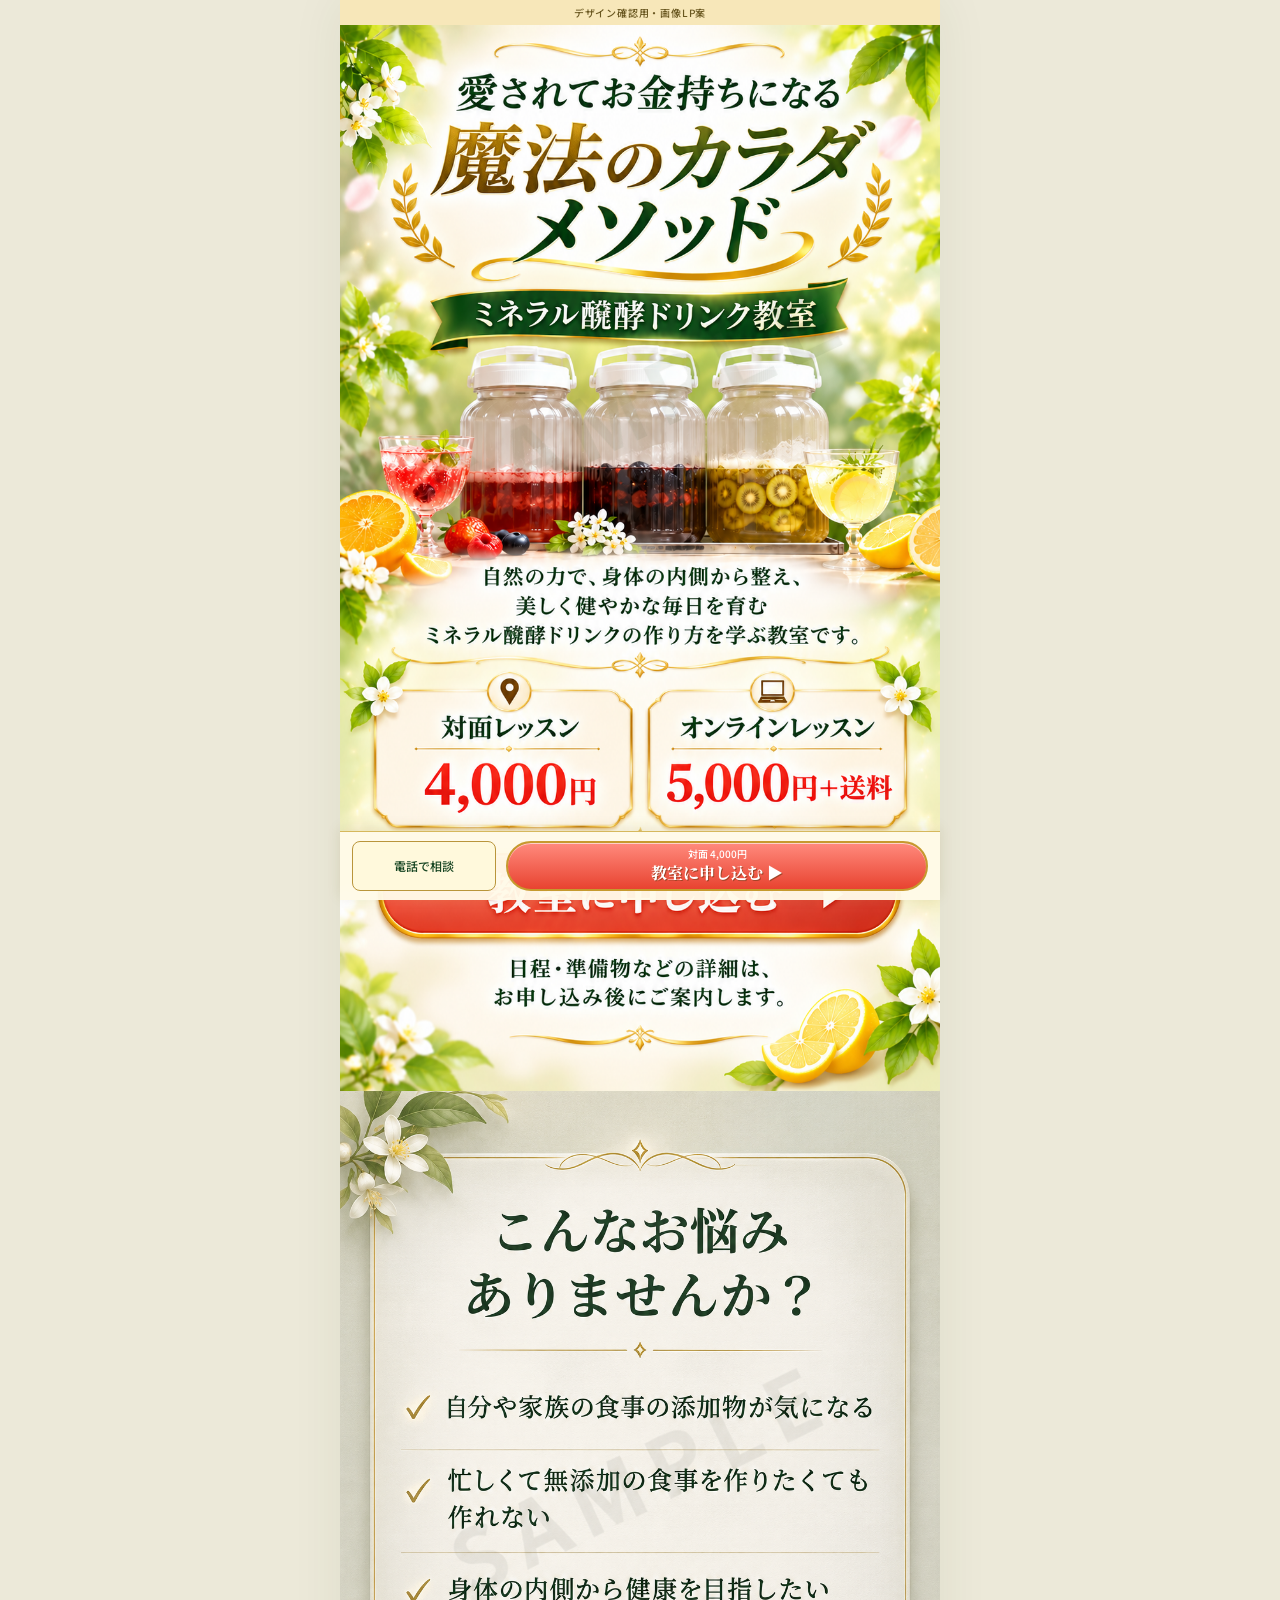
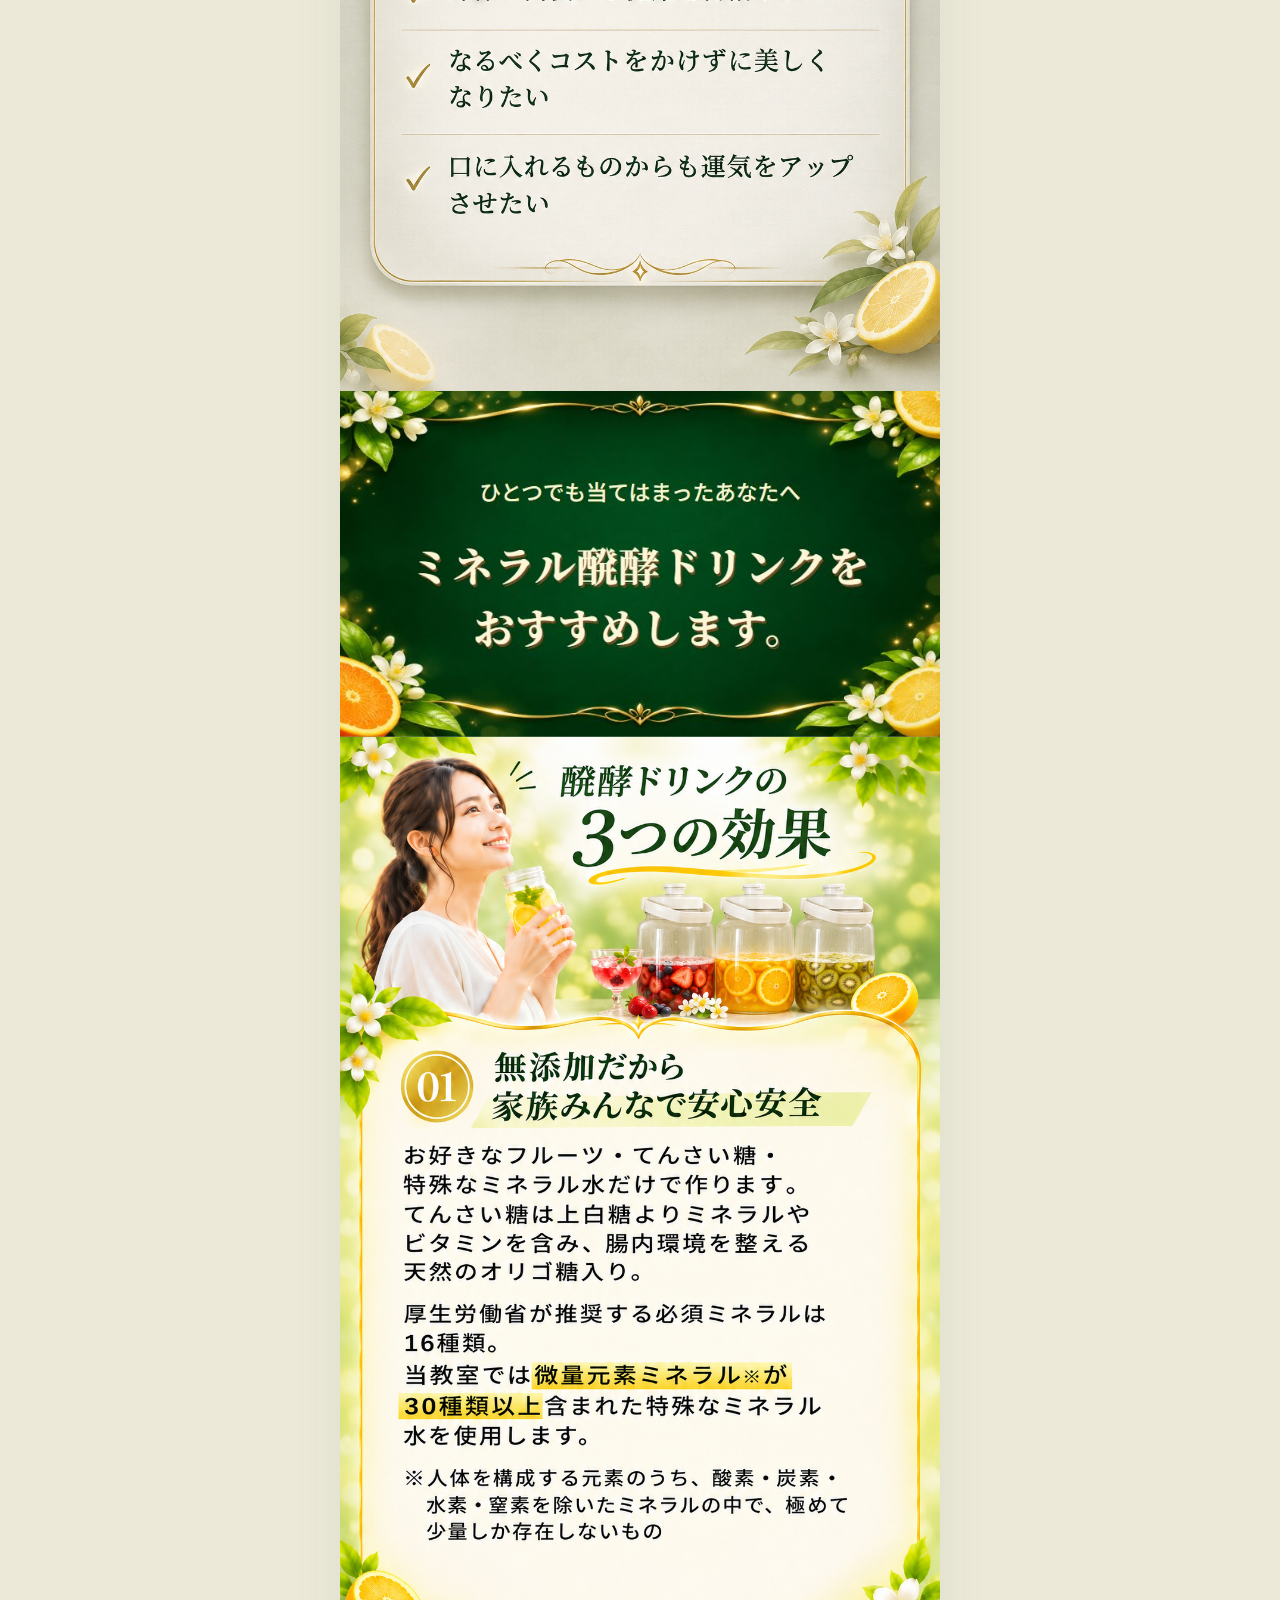
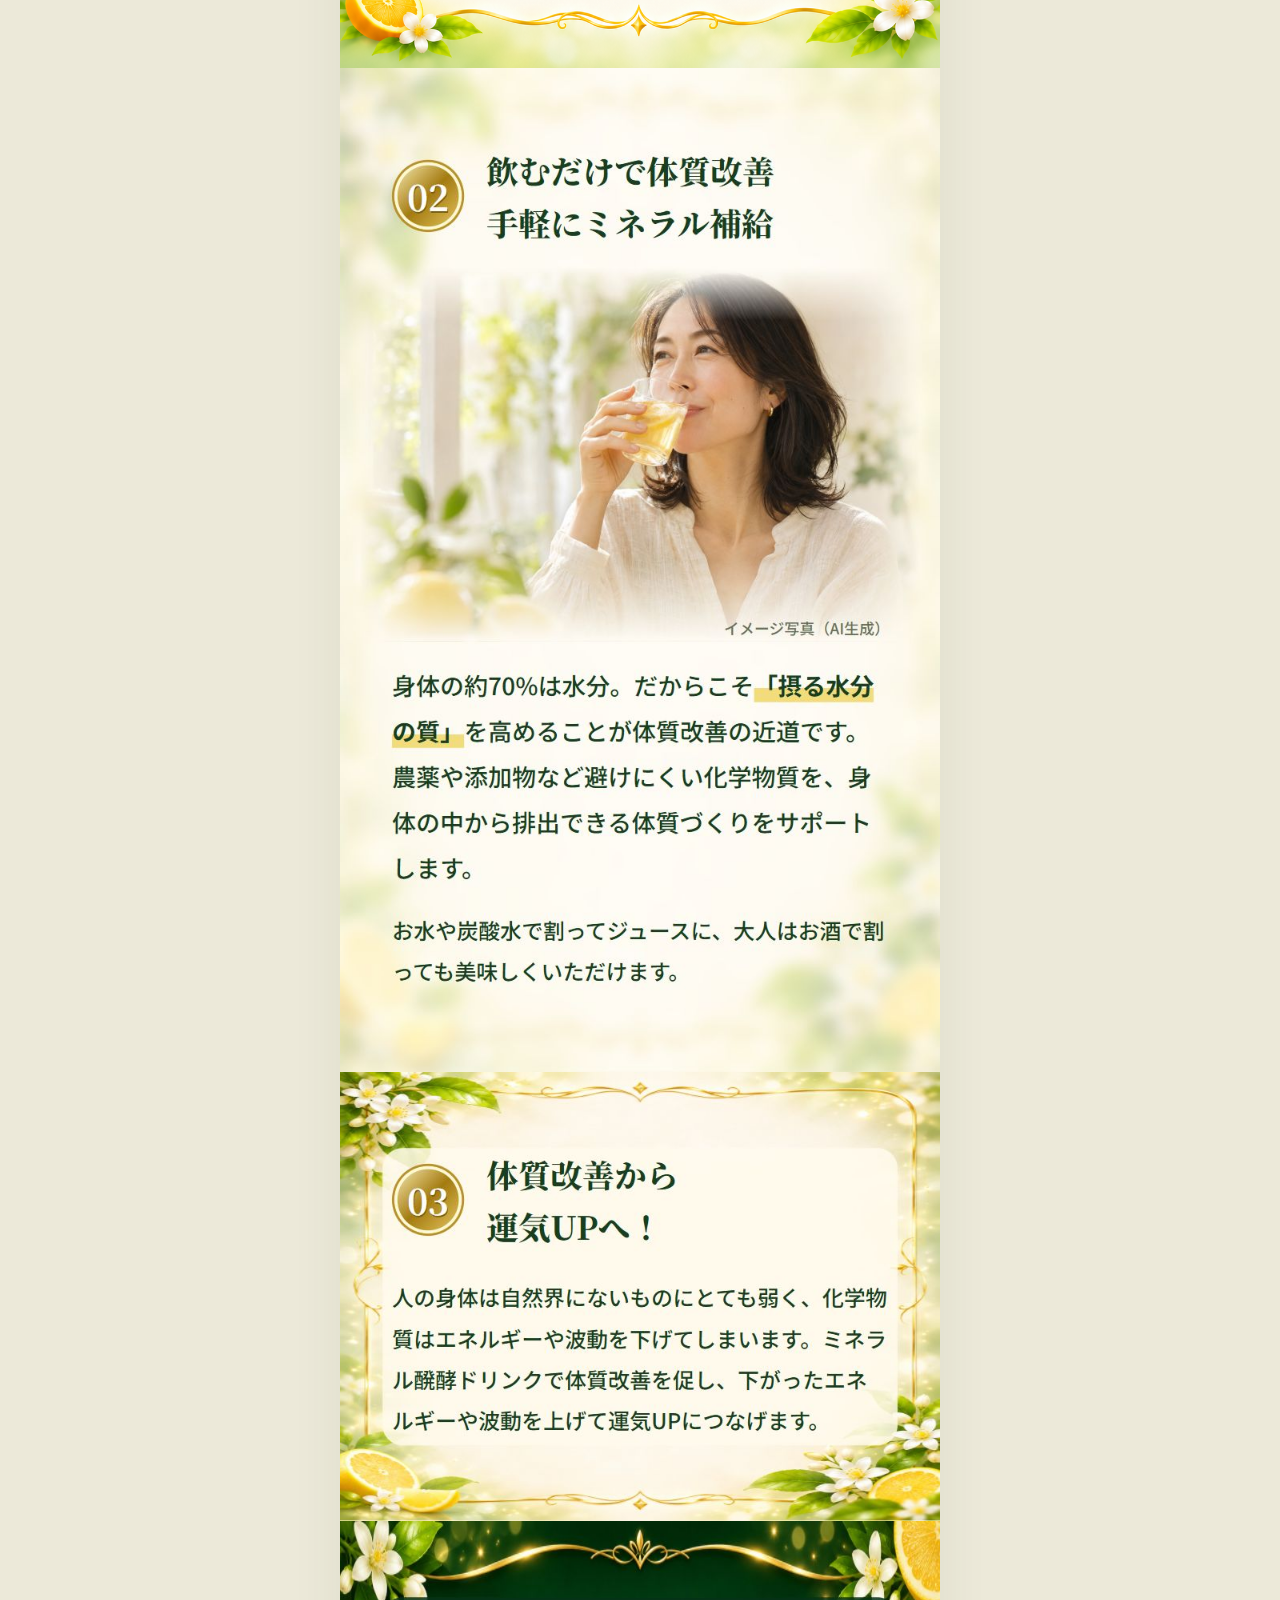
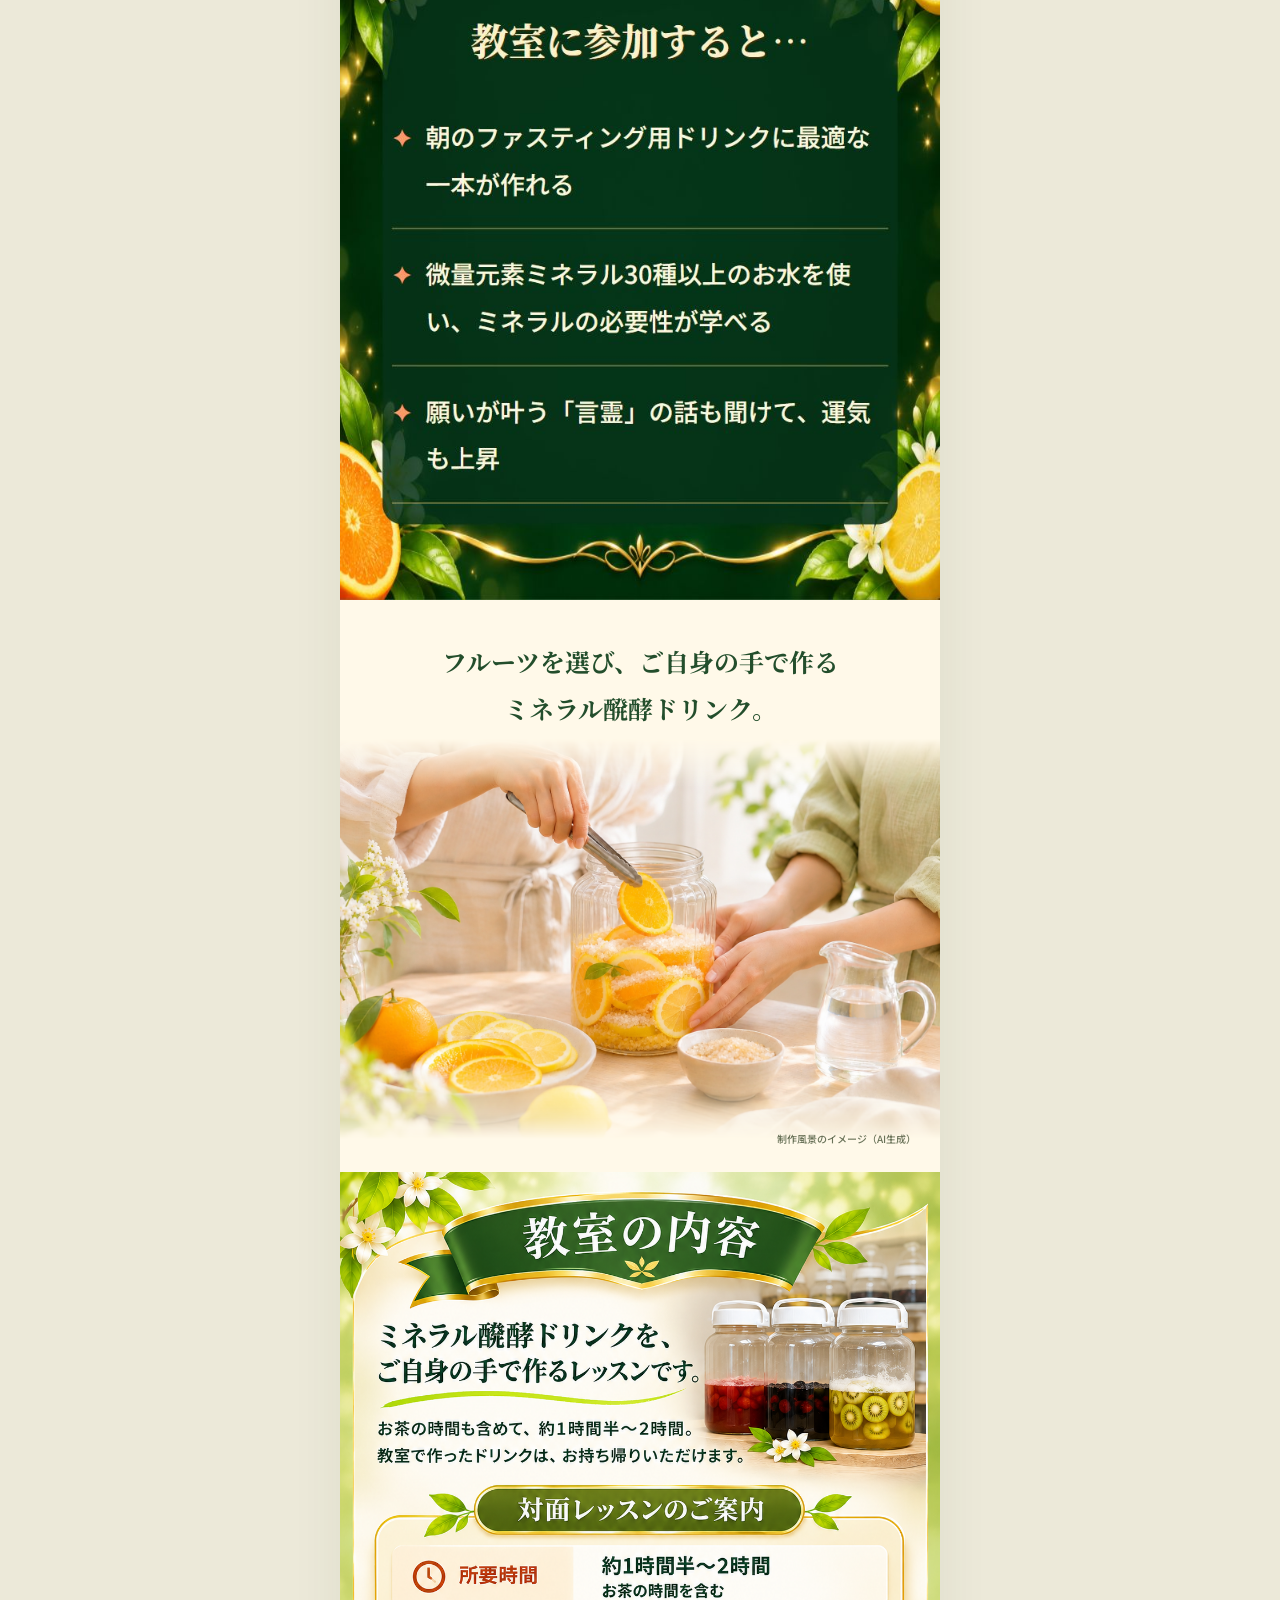
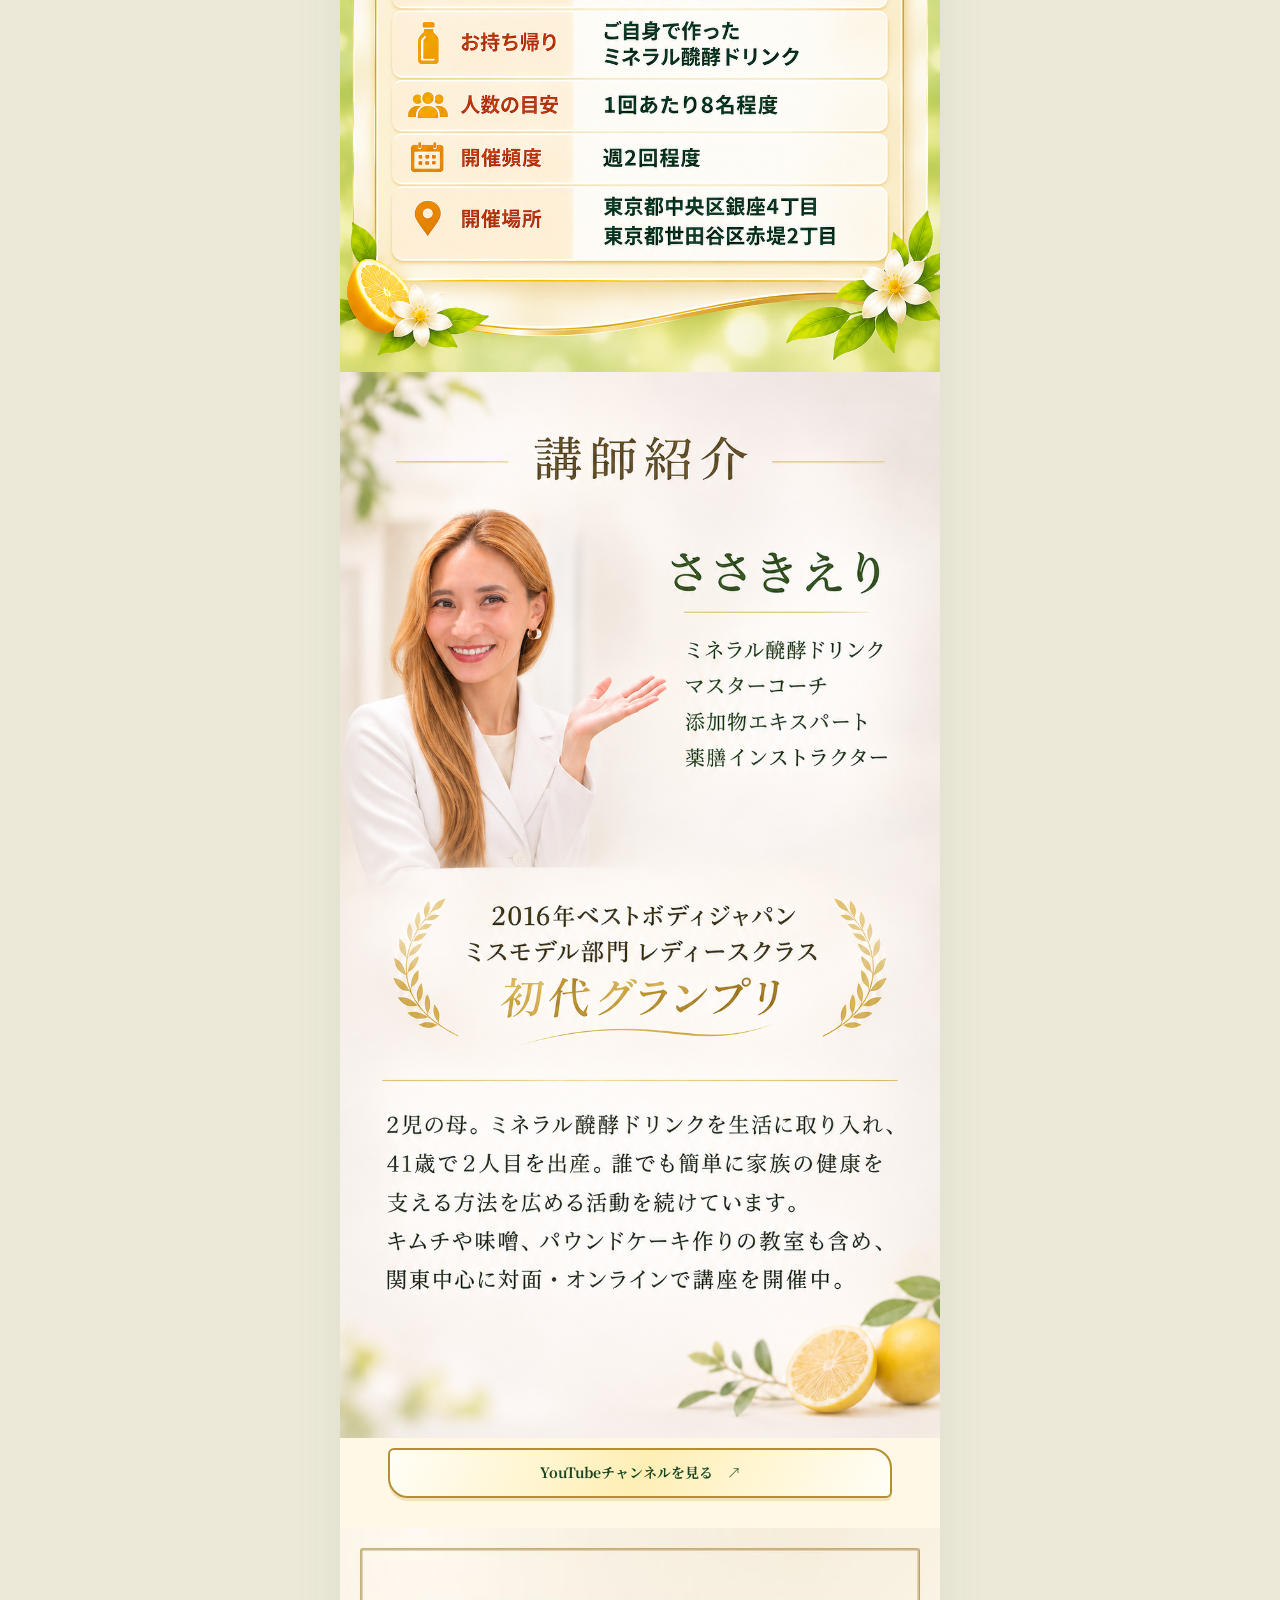
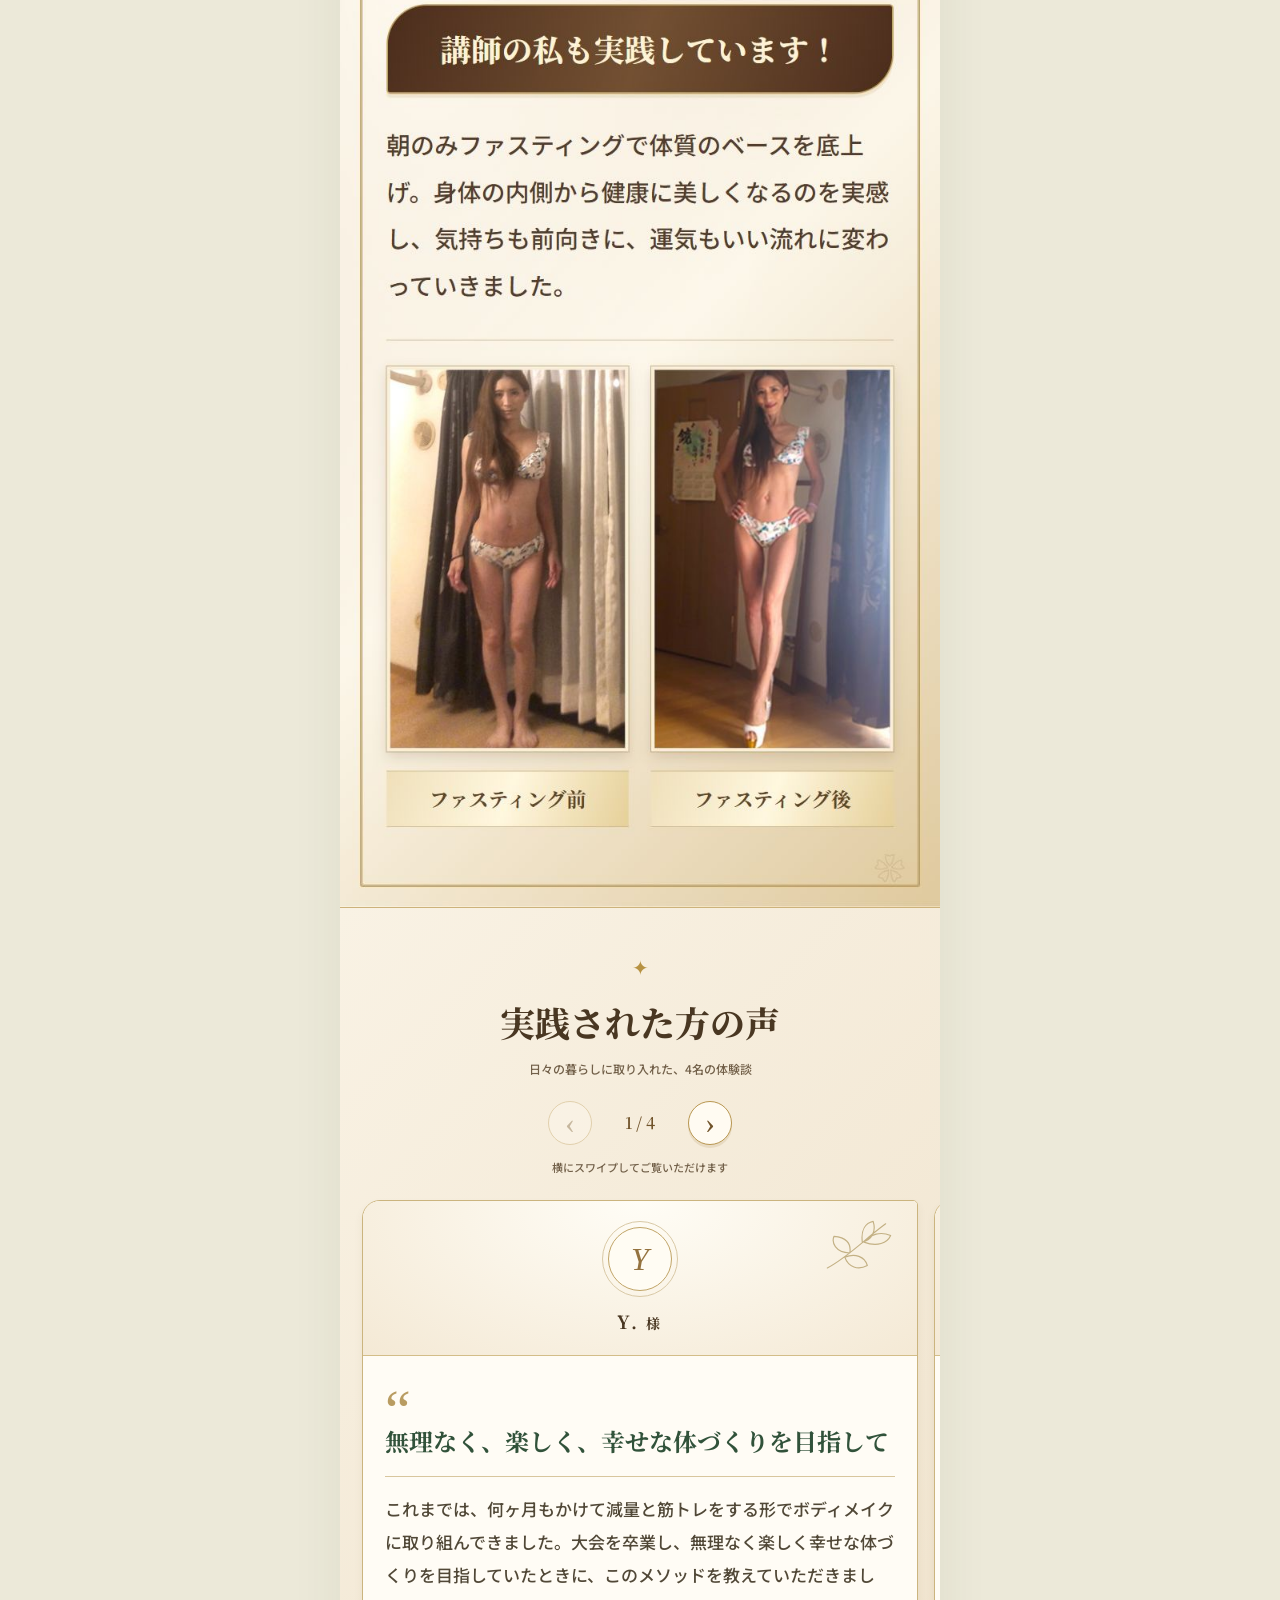
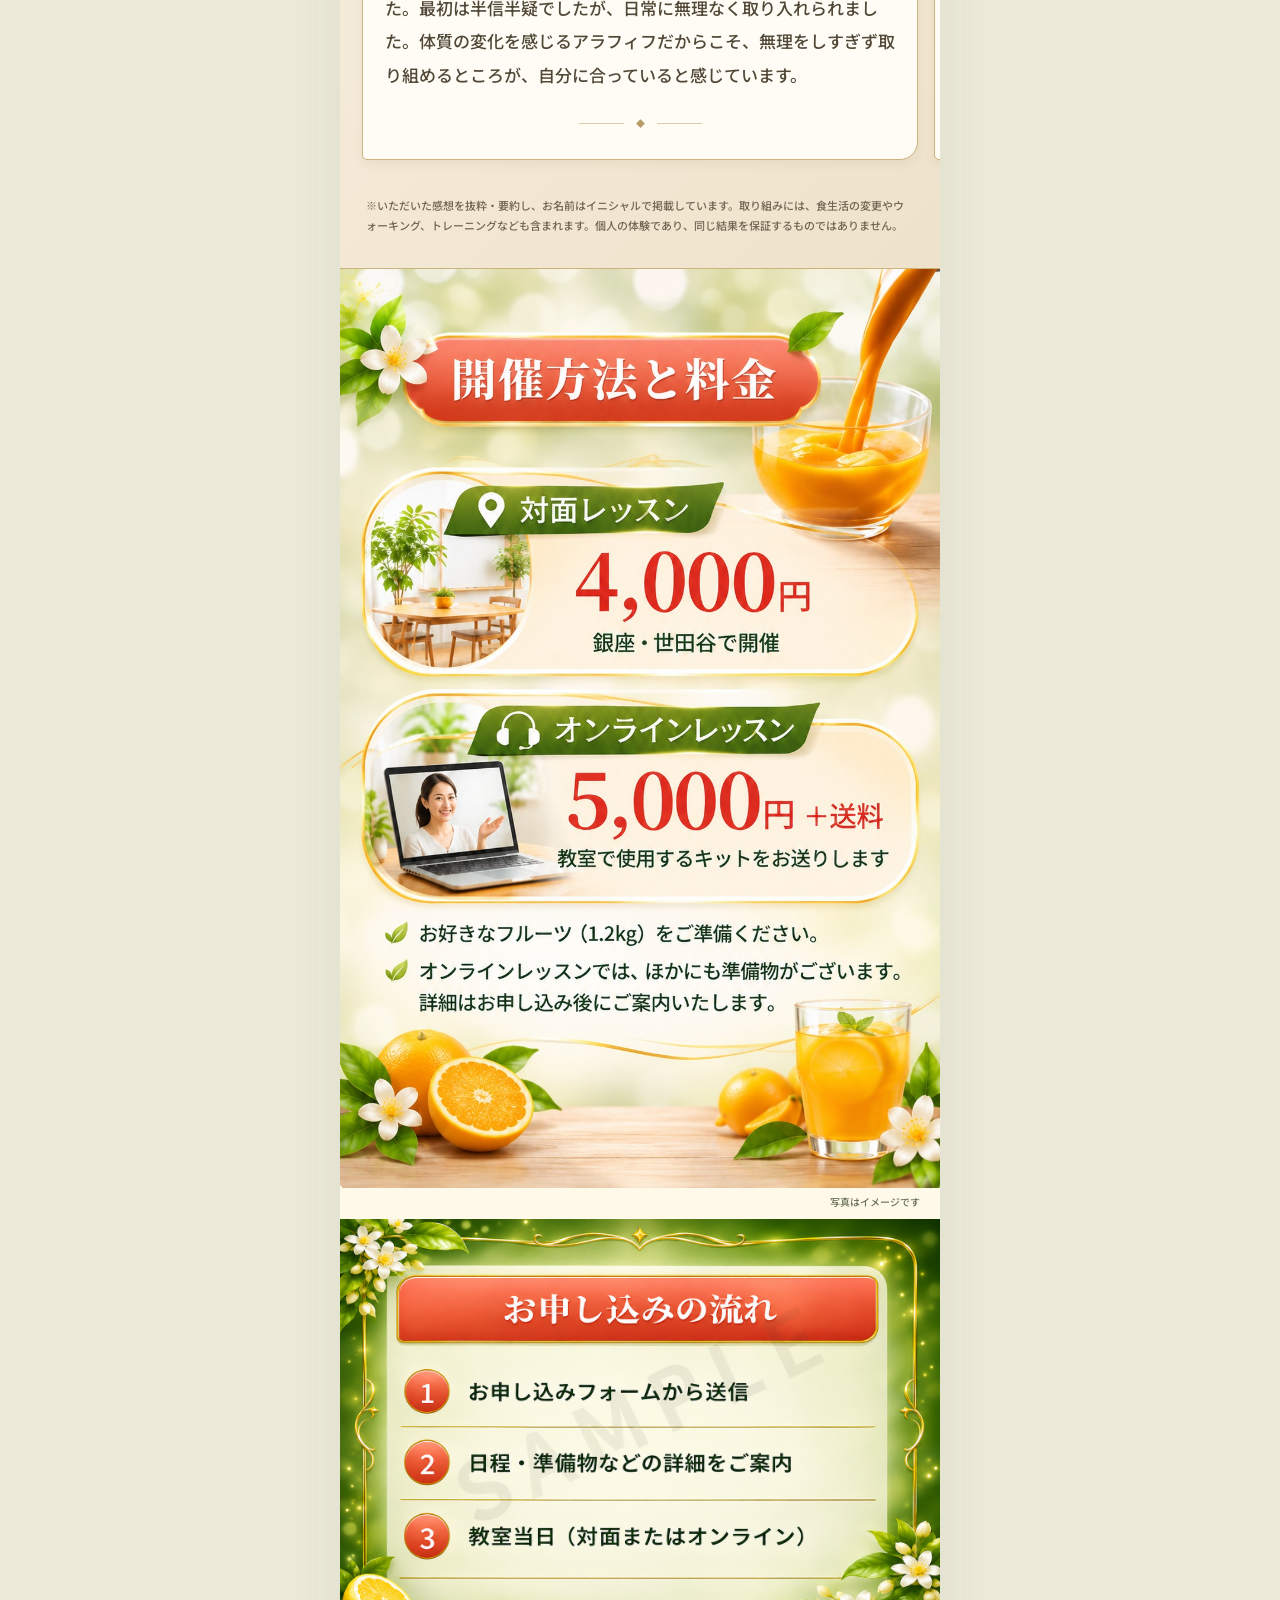
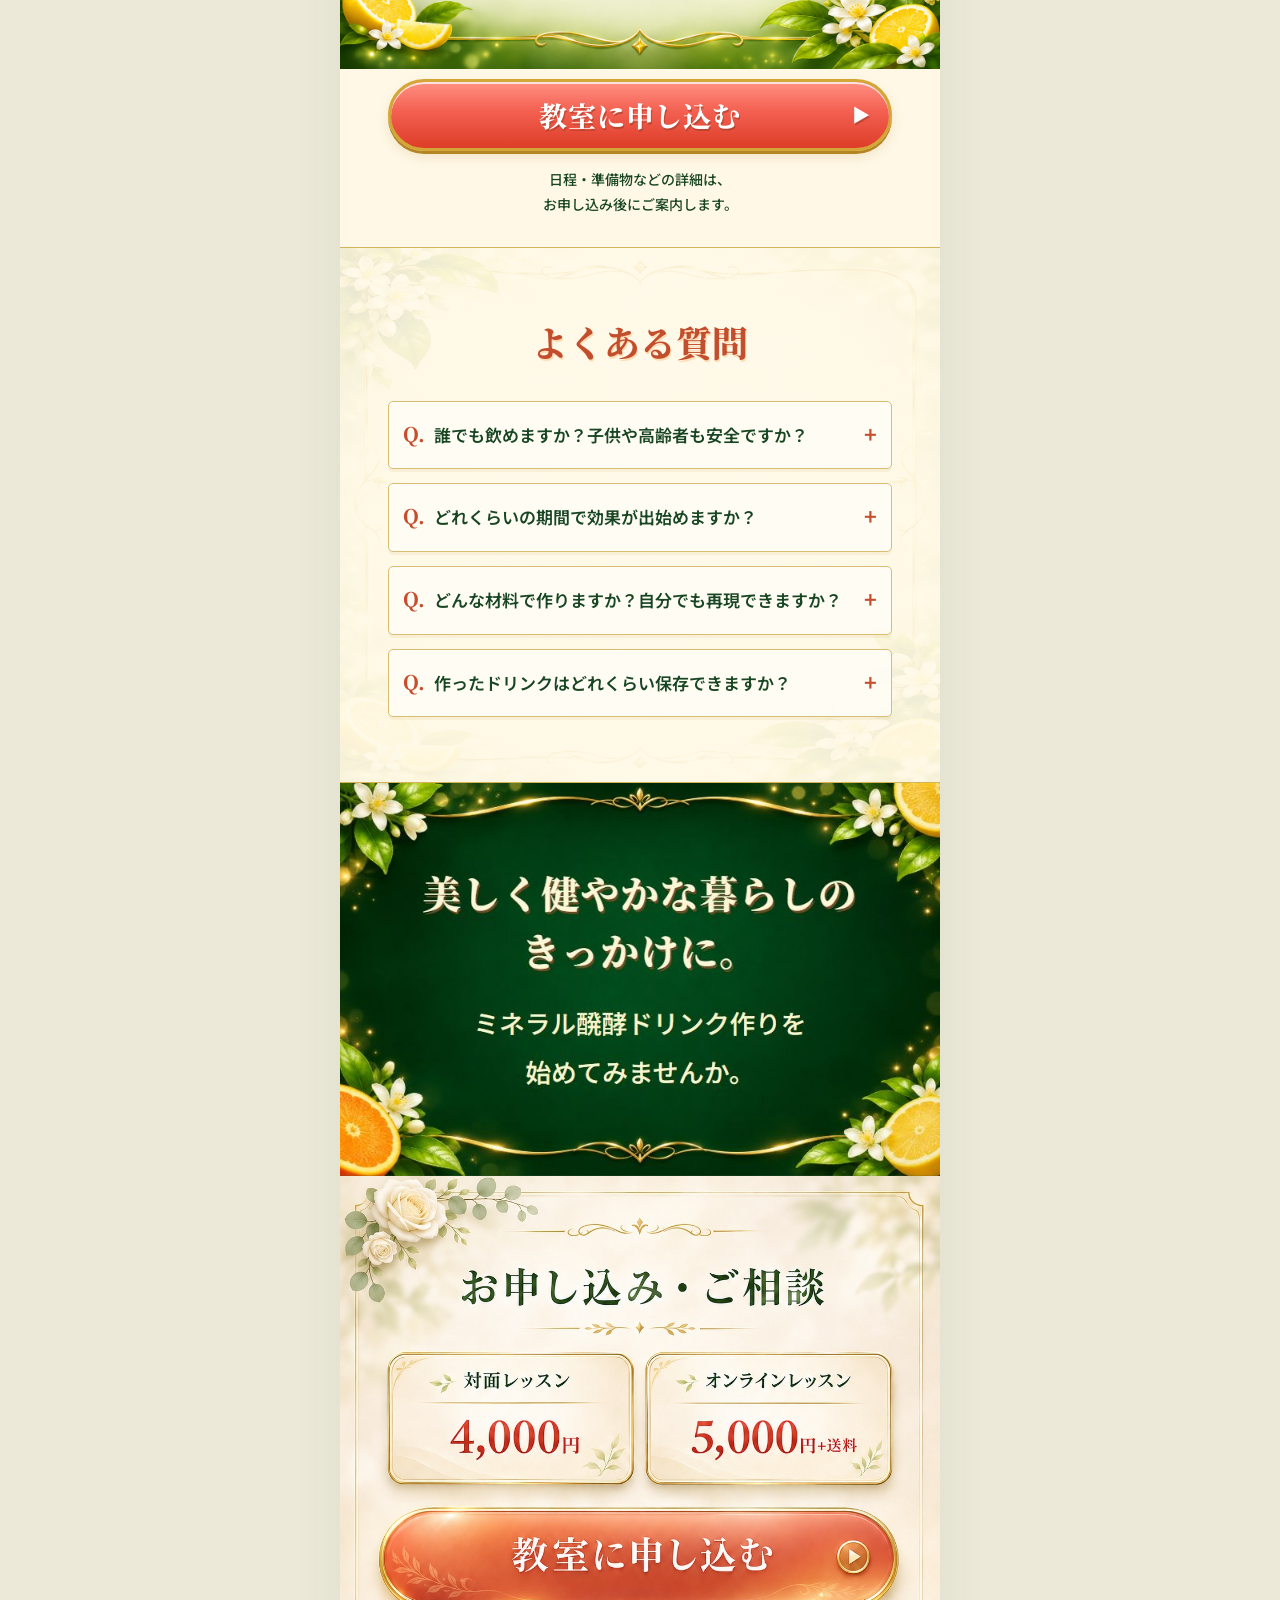
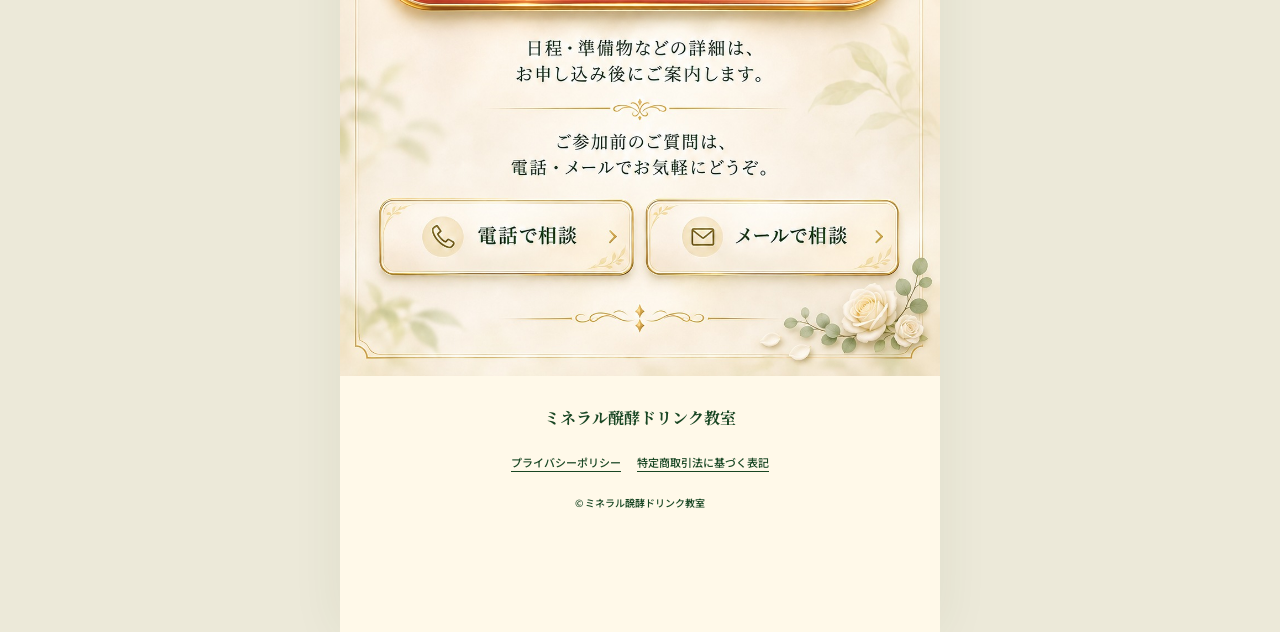
==== commit c946bc1c: "Update workshop jar photo" ====
--- a/image-lp/index.html
+++ b/image-lp/index.html
@@ -26,7 +26,7 @@
 <section class="image-section" id="benefit-3"><img src="images/benefit-3.jpg?v=20261117b" width="750" height="562" alt="" loading="lazy"><div class="screen-reader-text"><div class="benefit-heading"><span class="benefit-number" aria-hidden="true">03</span><h3>体質改善から<br>運気UPへ！</h3></div>
 <p>人の身体は自然界にないものにとても弱く、化学物質はエネルギーや波動を下げてしまいます。ミネラル醗酵ドリンクで体質改善を促し、下がったエネルギーや波動を上げて運気UPにつなげます。</p></div></section>
 <section class="image-section" id="gains"><img src="images/gains.jpg?v=20261117b" width="750" height="848" alt="" loading="lazy"><div class="screen-reader-text"><h3>教室に参加すると…</h3><ul><li>朝のファスティング用ドリンクに最適な一本が作れる</li><li>微量元素ミネラル30種以上のお水を使い、ミネラルの必要性が学べる</li><li>願いが叶う「言霊」の話も聞けて、運気も上昇</li></ul></div></section>
-<figure class="workshop-photo" id="lesson-introduction"><p class="workshop-intro">フルーツを選び、ご自身の手で作る<br>ミネラル醗酵ドリンク。</p><img src="images/workshop-lifestyle.jpg?v=20261117f" width="1536" height="1024" loading="lazy" alt="フルーツを瓶に入れてドリンクを作る手元のイメージ"><figcaption>制作風景のイメージ（AI生成）</figcaption></figure>
+<figure class="workshop-photo" id="lesson-introduction"><p class="workshop-intro">フルーツを選び、ご自身の手で作る<br>ミネラル醗酵ドリンク。</p><img src="images/2026-11-19-workshop.png" width="1536" height="1024" loading="lazy" alt="フルーツを瓶に入れてドリンクを作る手元のイメージ"><figcaption>制作風景のイメージ（AI生成）</figcaption></figure>
 <section class="image-section" id="lesson"><img src="images/2026-11-19-lesson.png" width="1086" height="1448" alt="" loading="lazy"><div class="screen-reader-text">
         <h2 >教室の内容</h2>
         <p class="section-lead">ミネラル醗酵ドリンクを、<br>ご自身の手で作るレッスンです。</p>
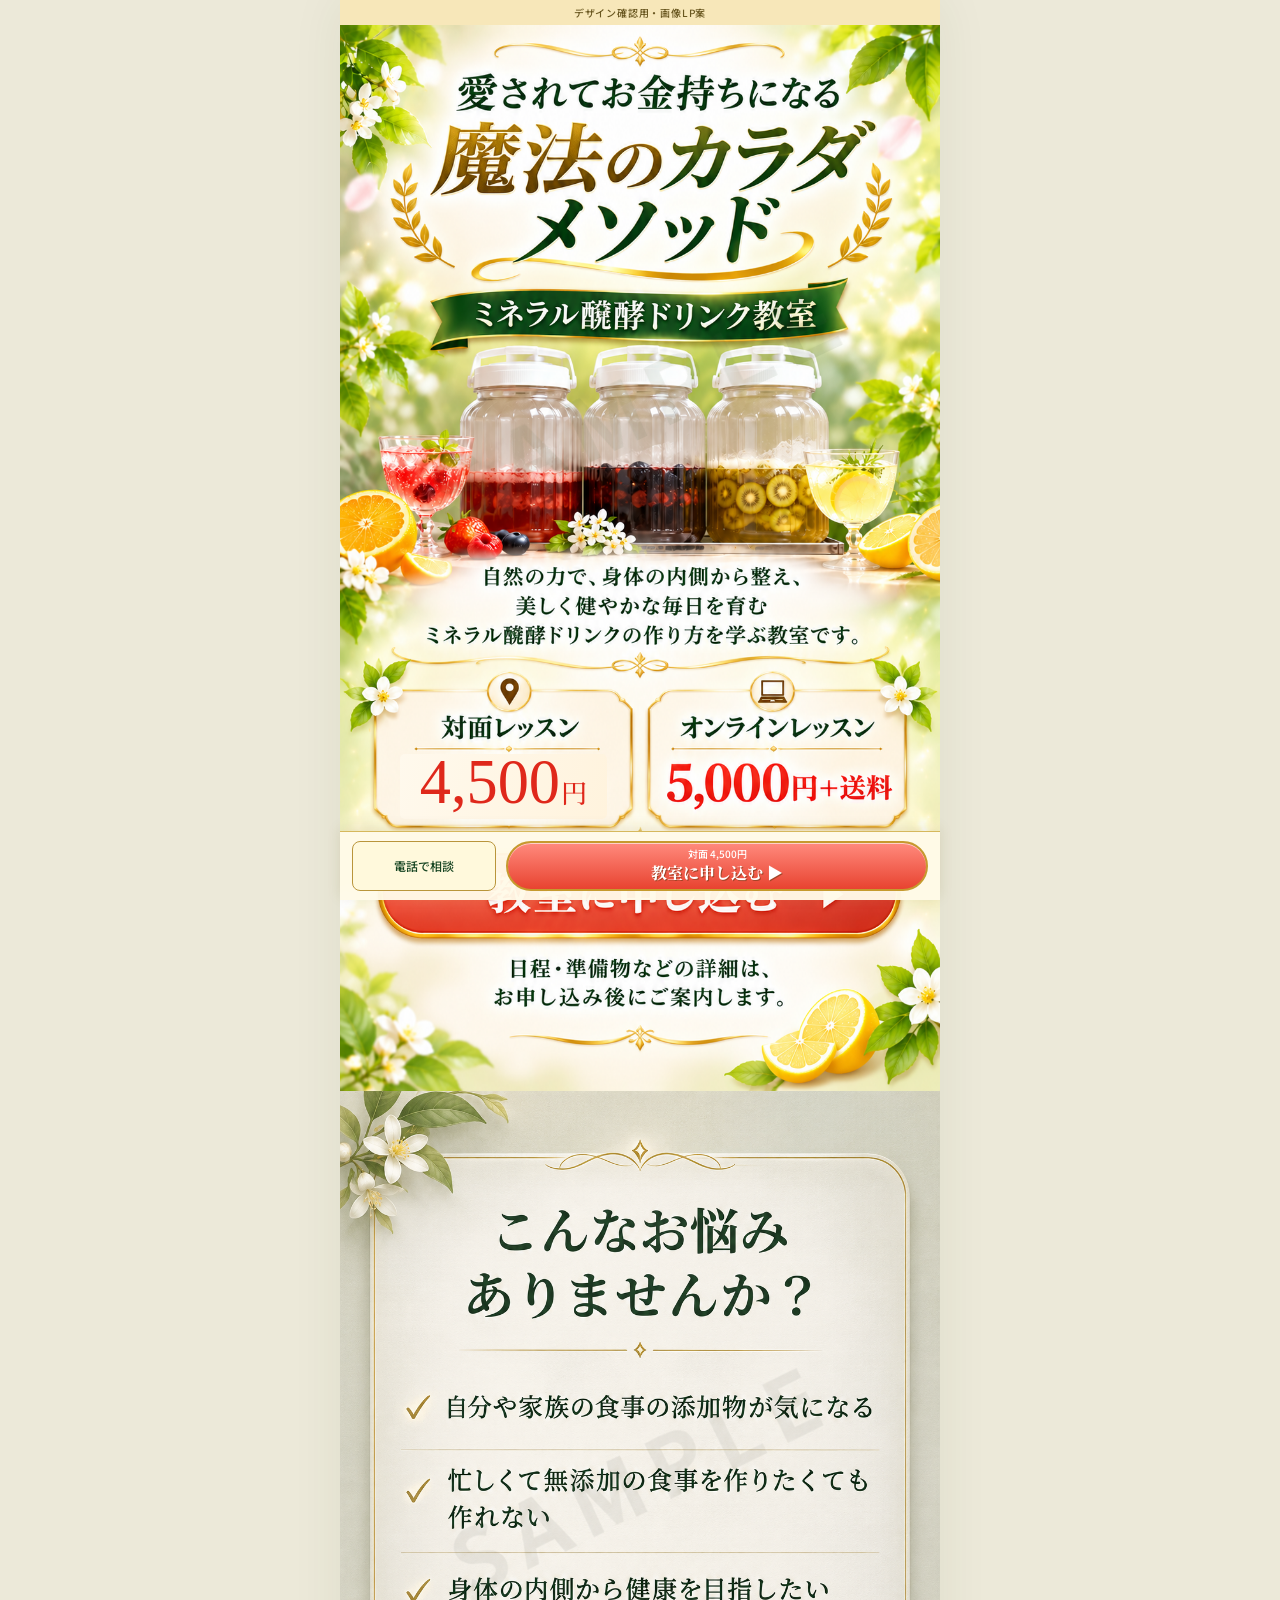
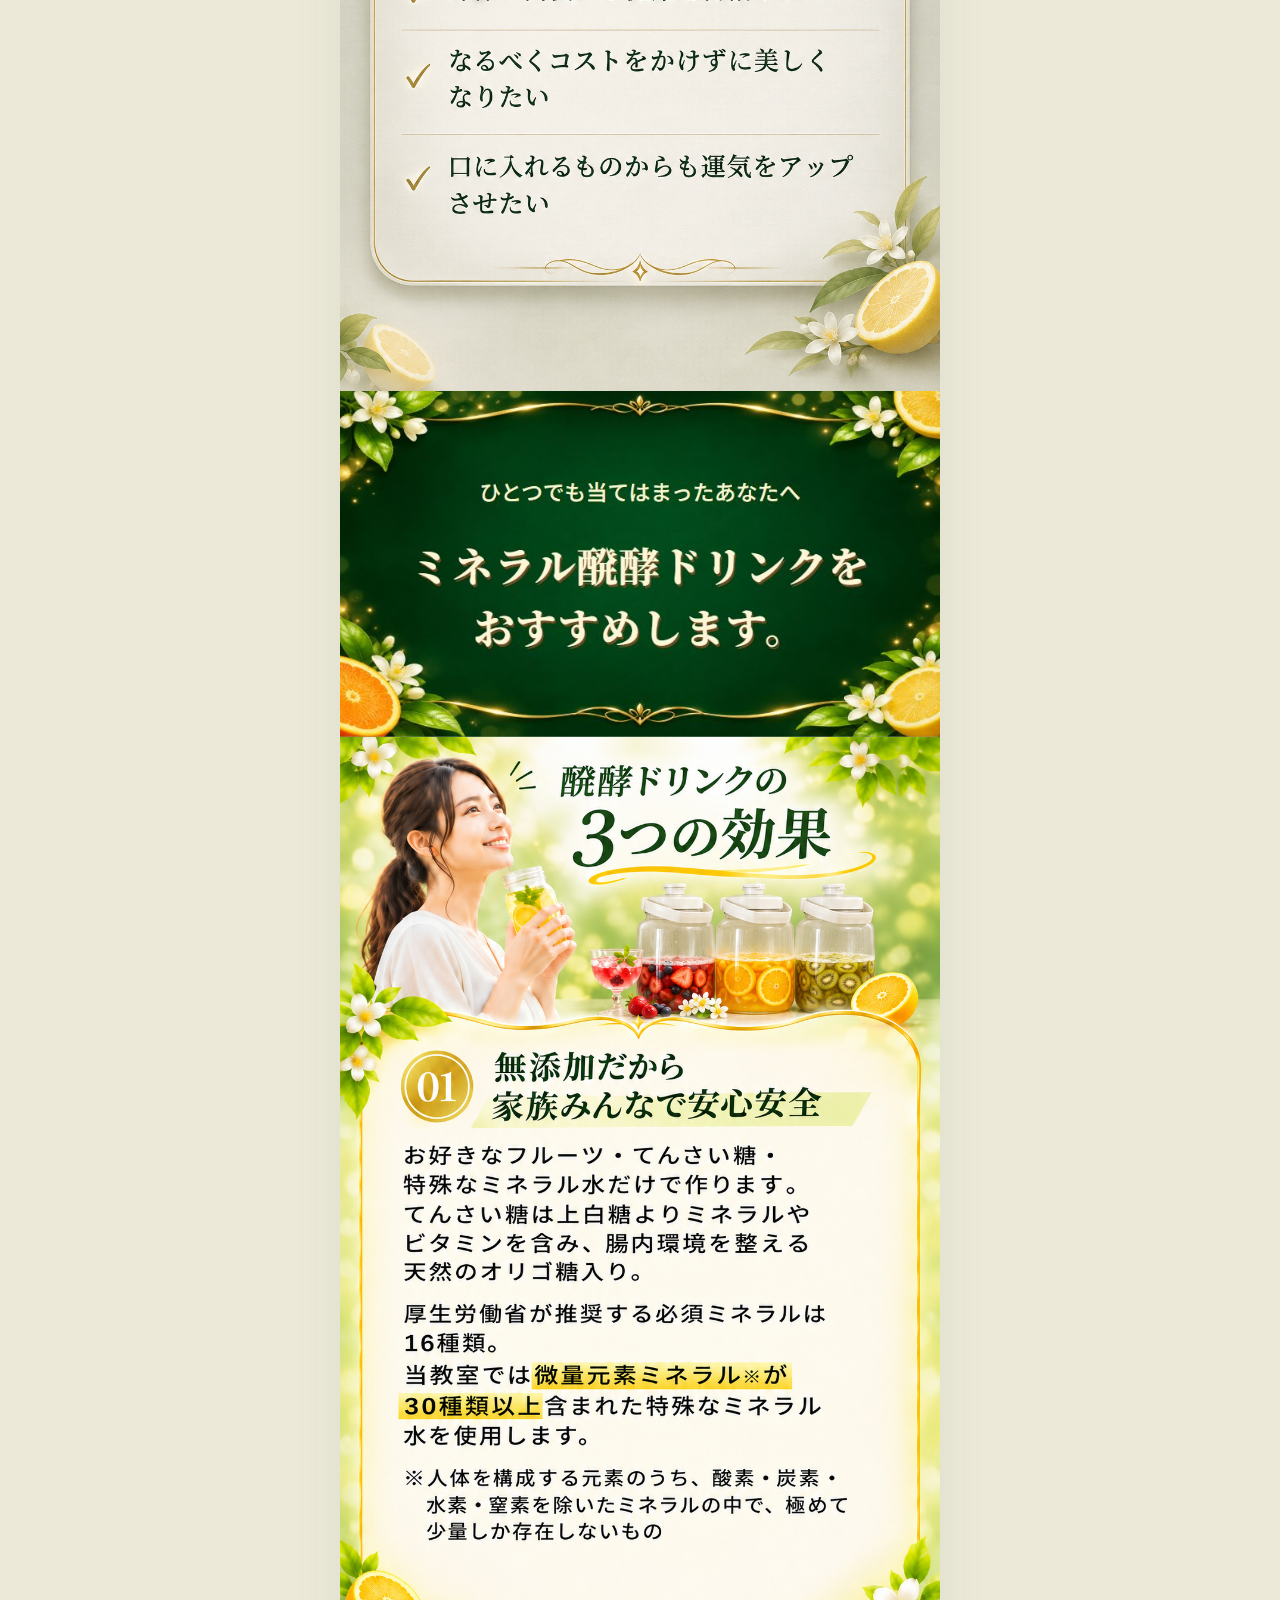
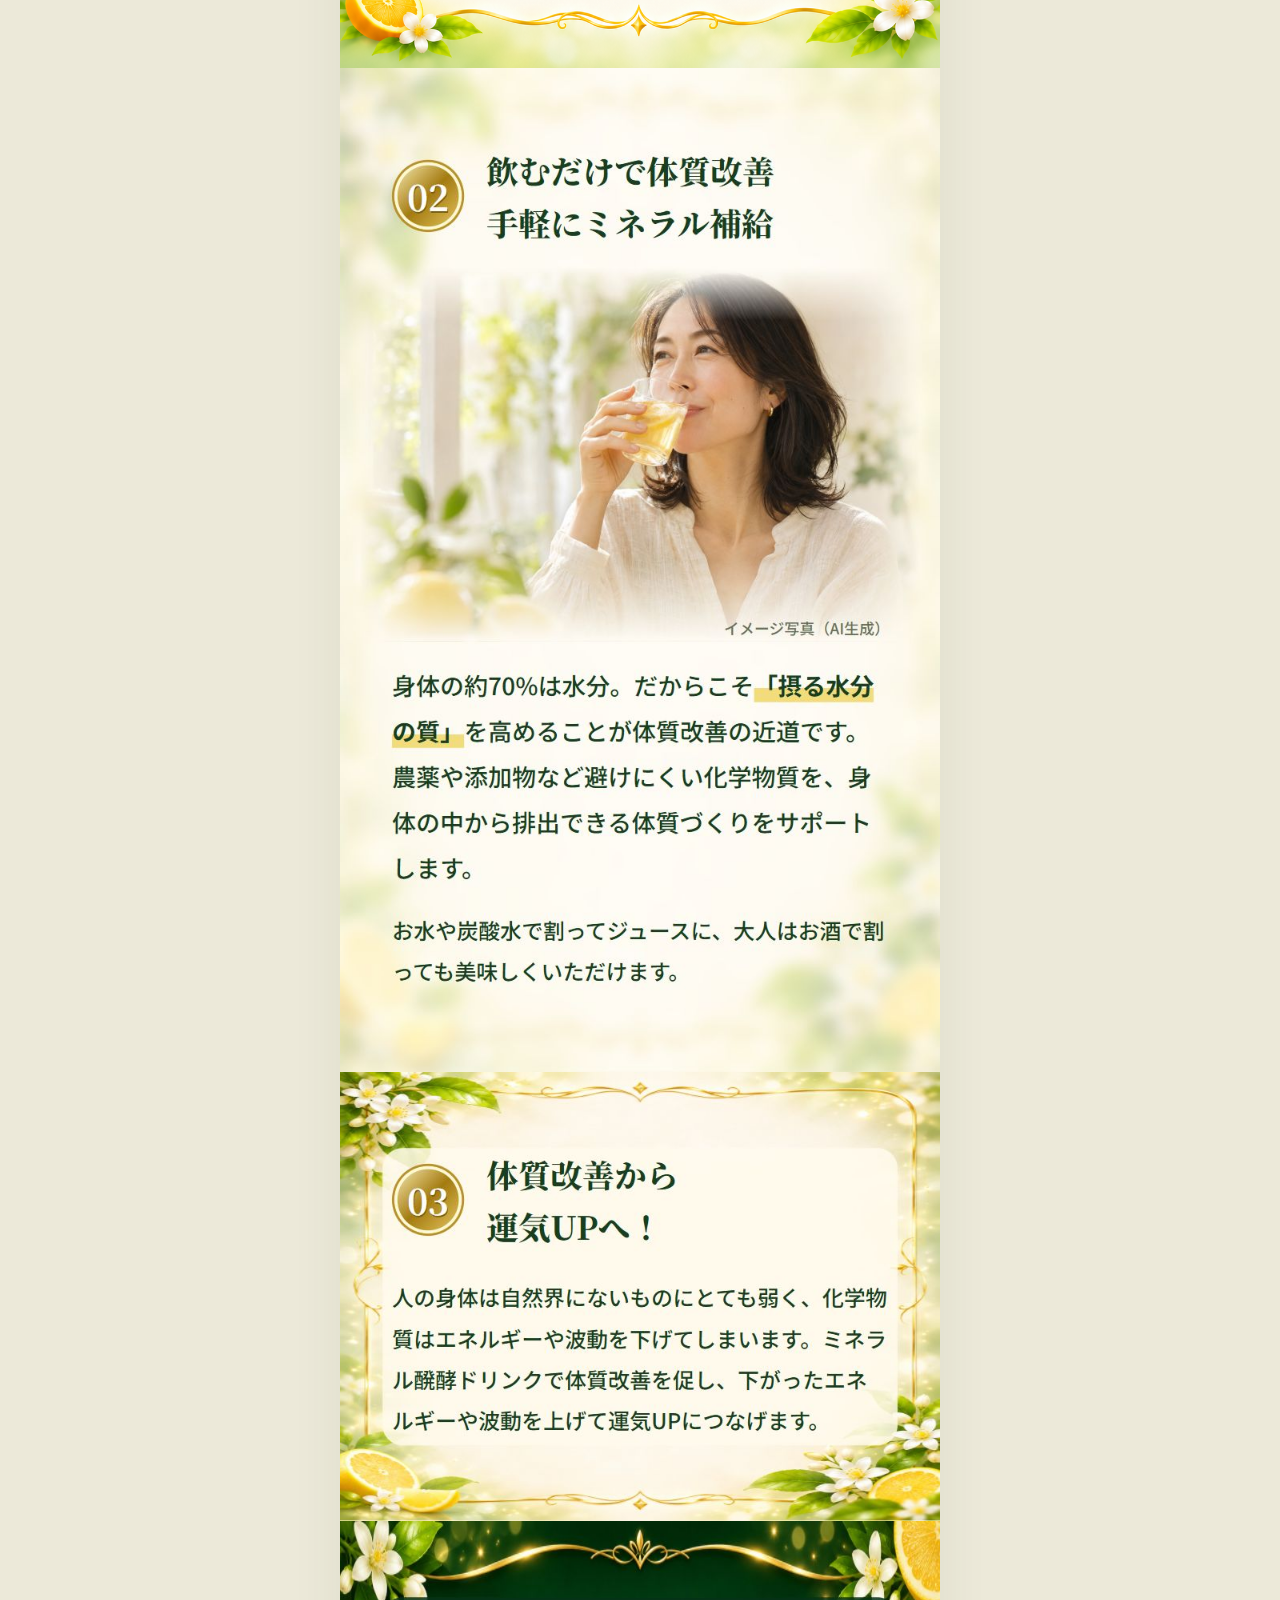
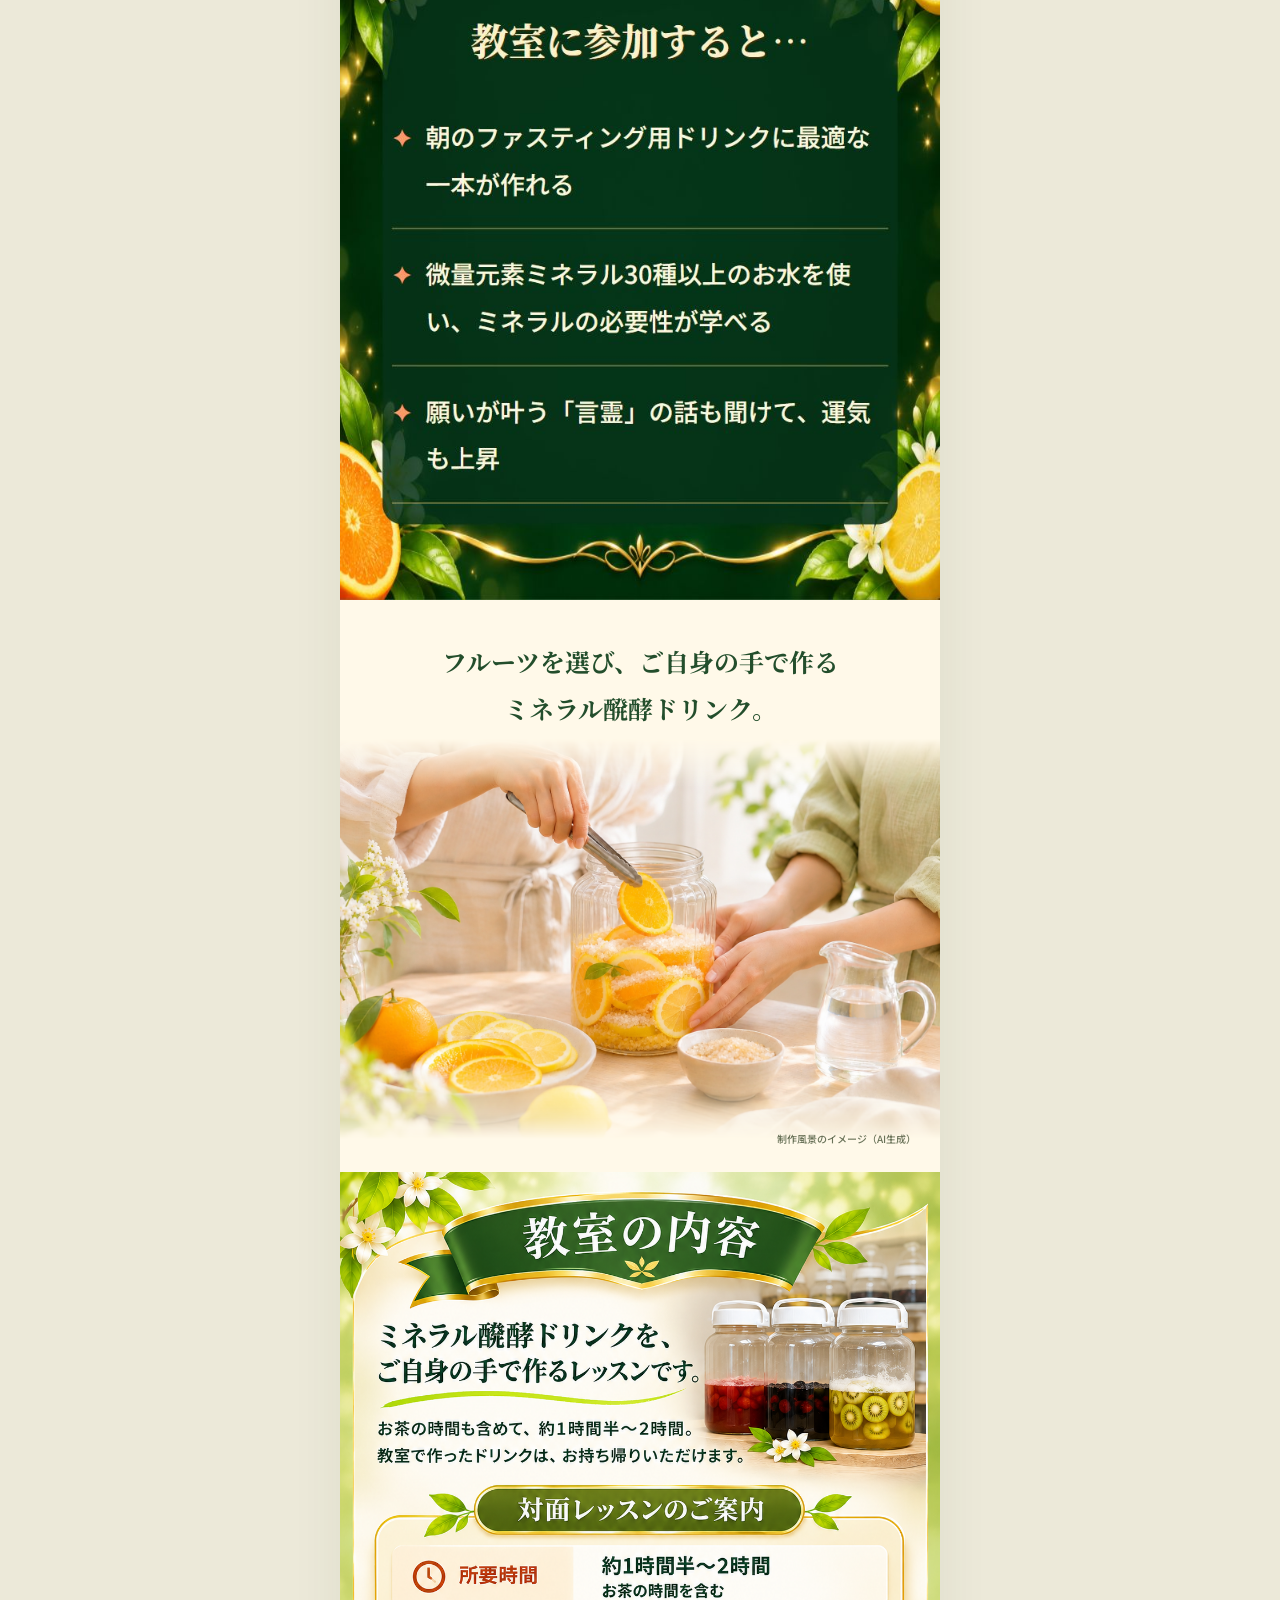
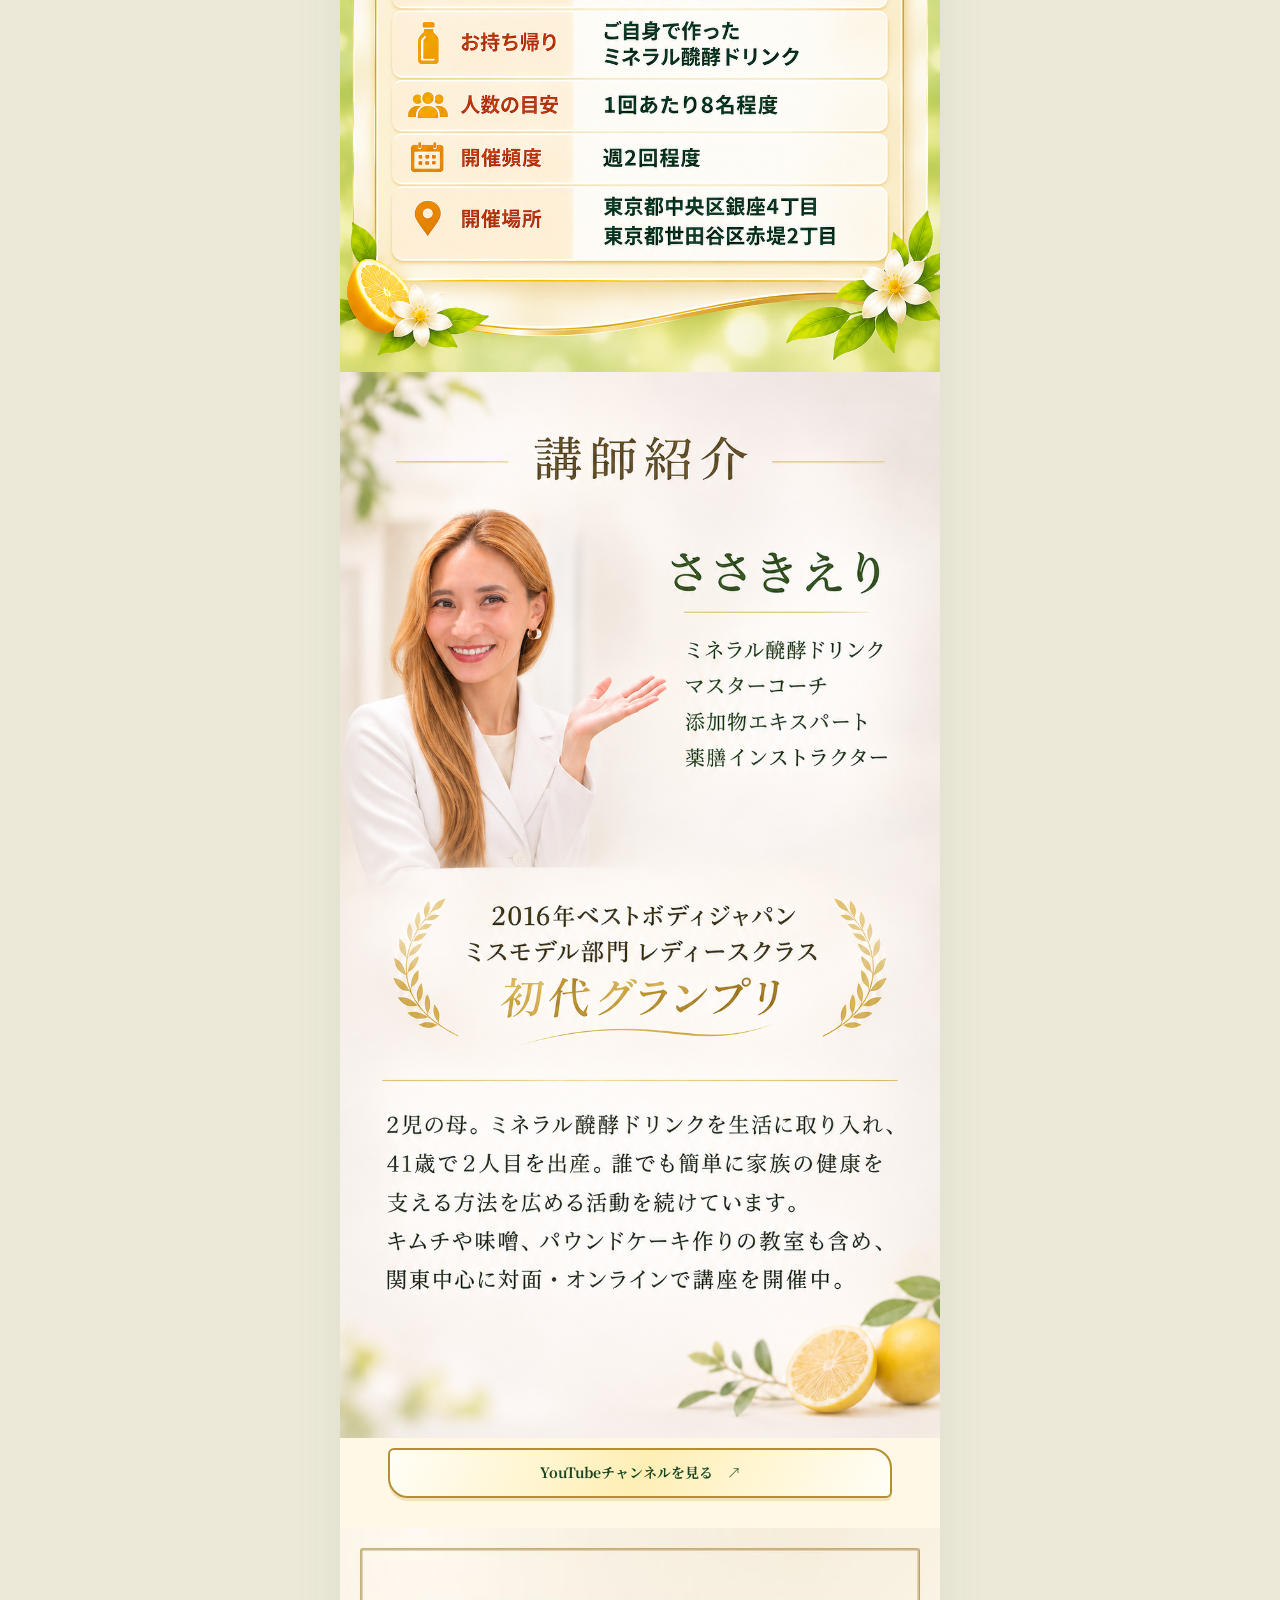
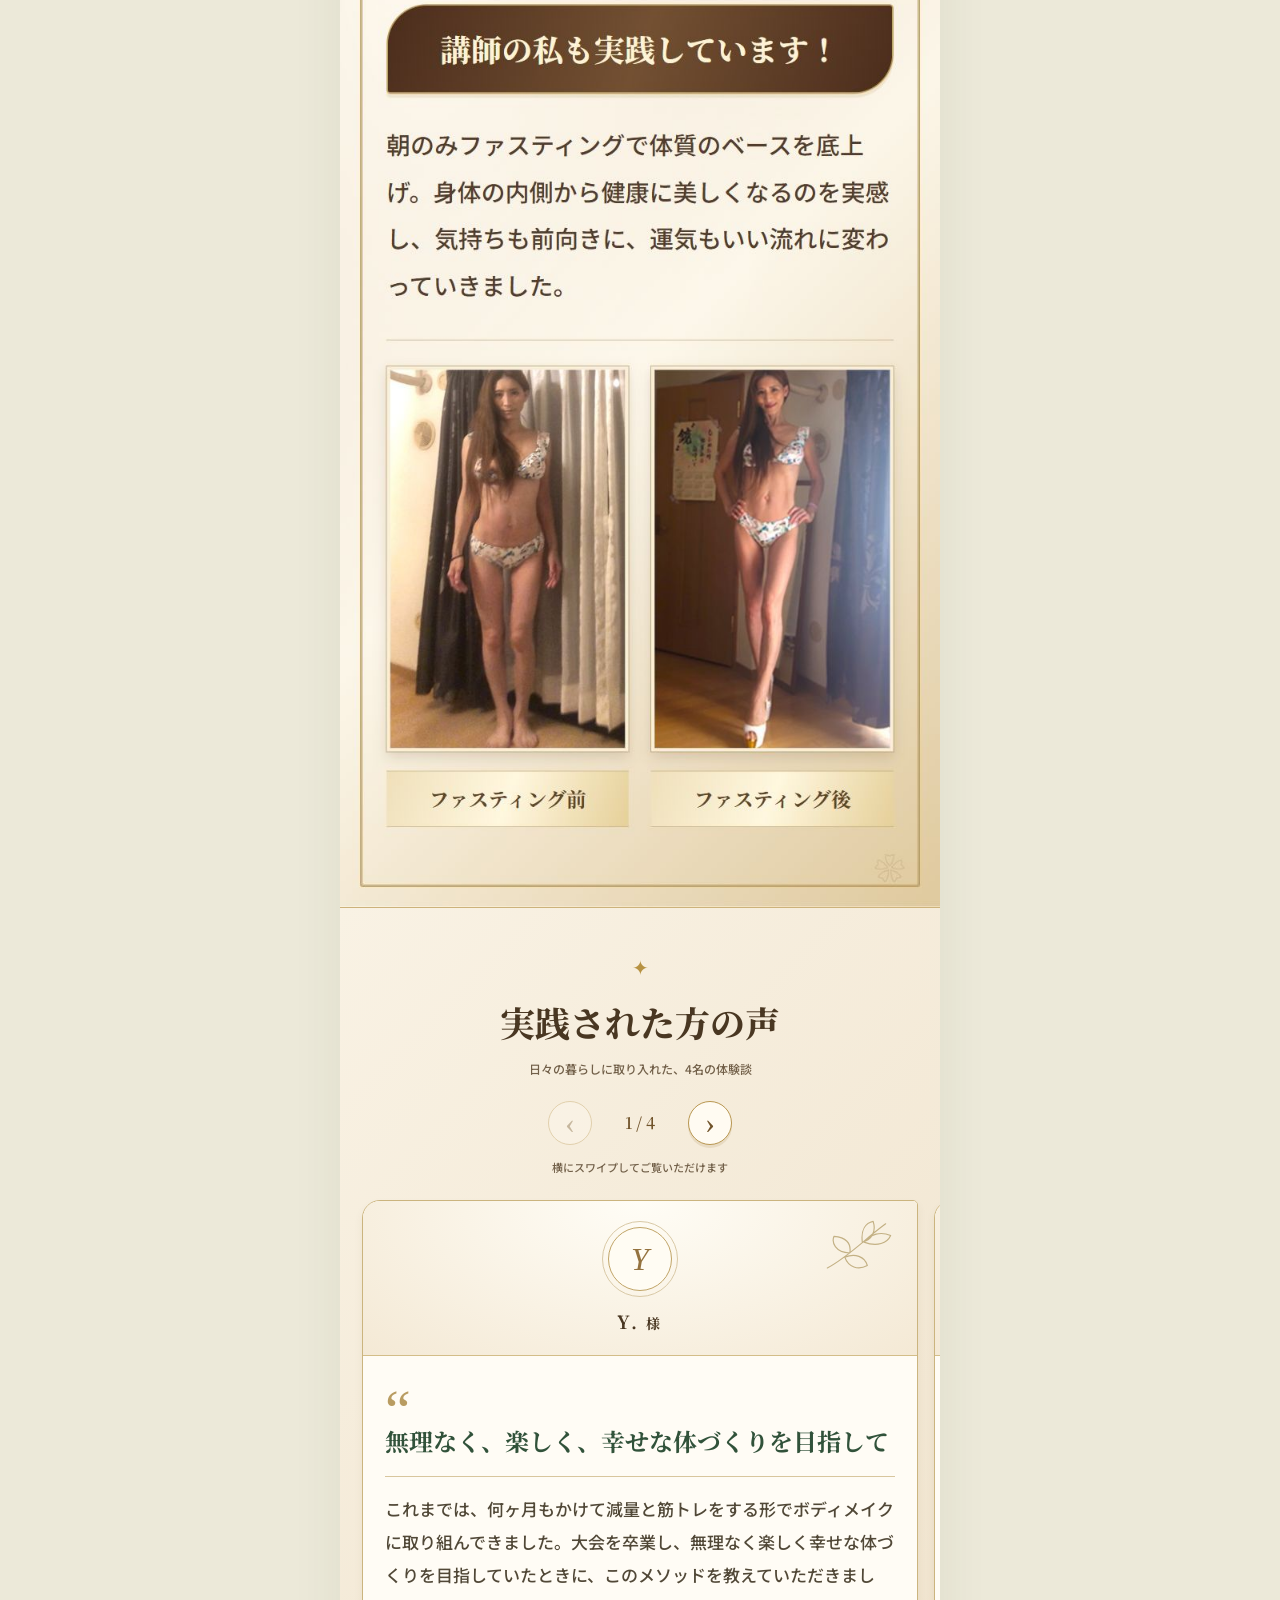
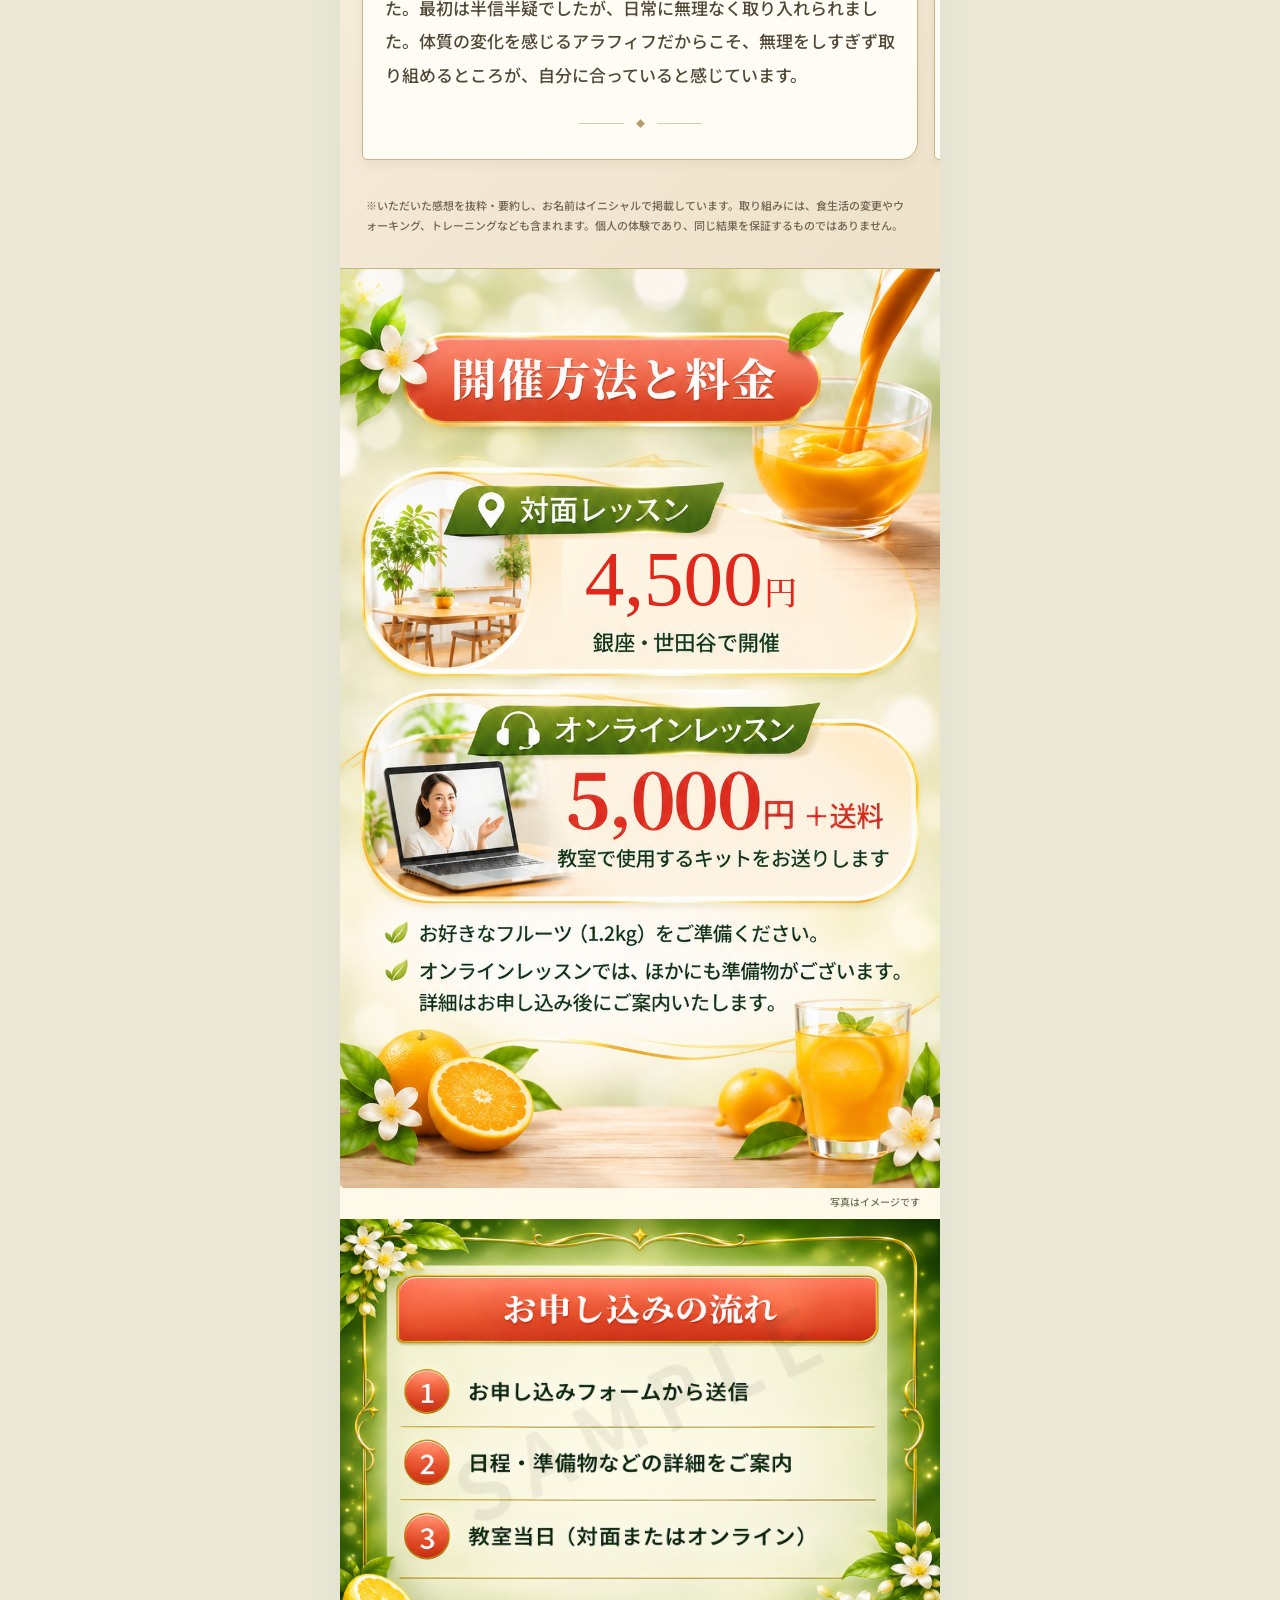
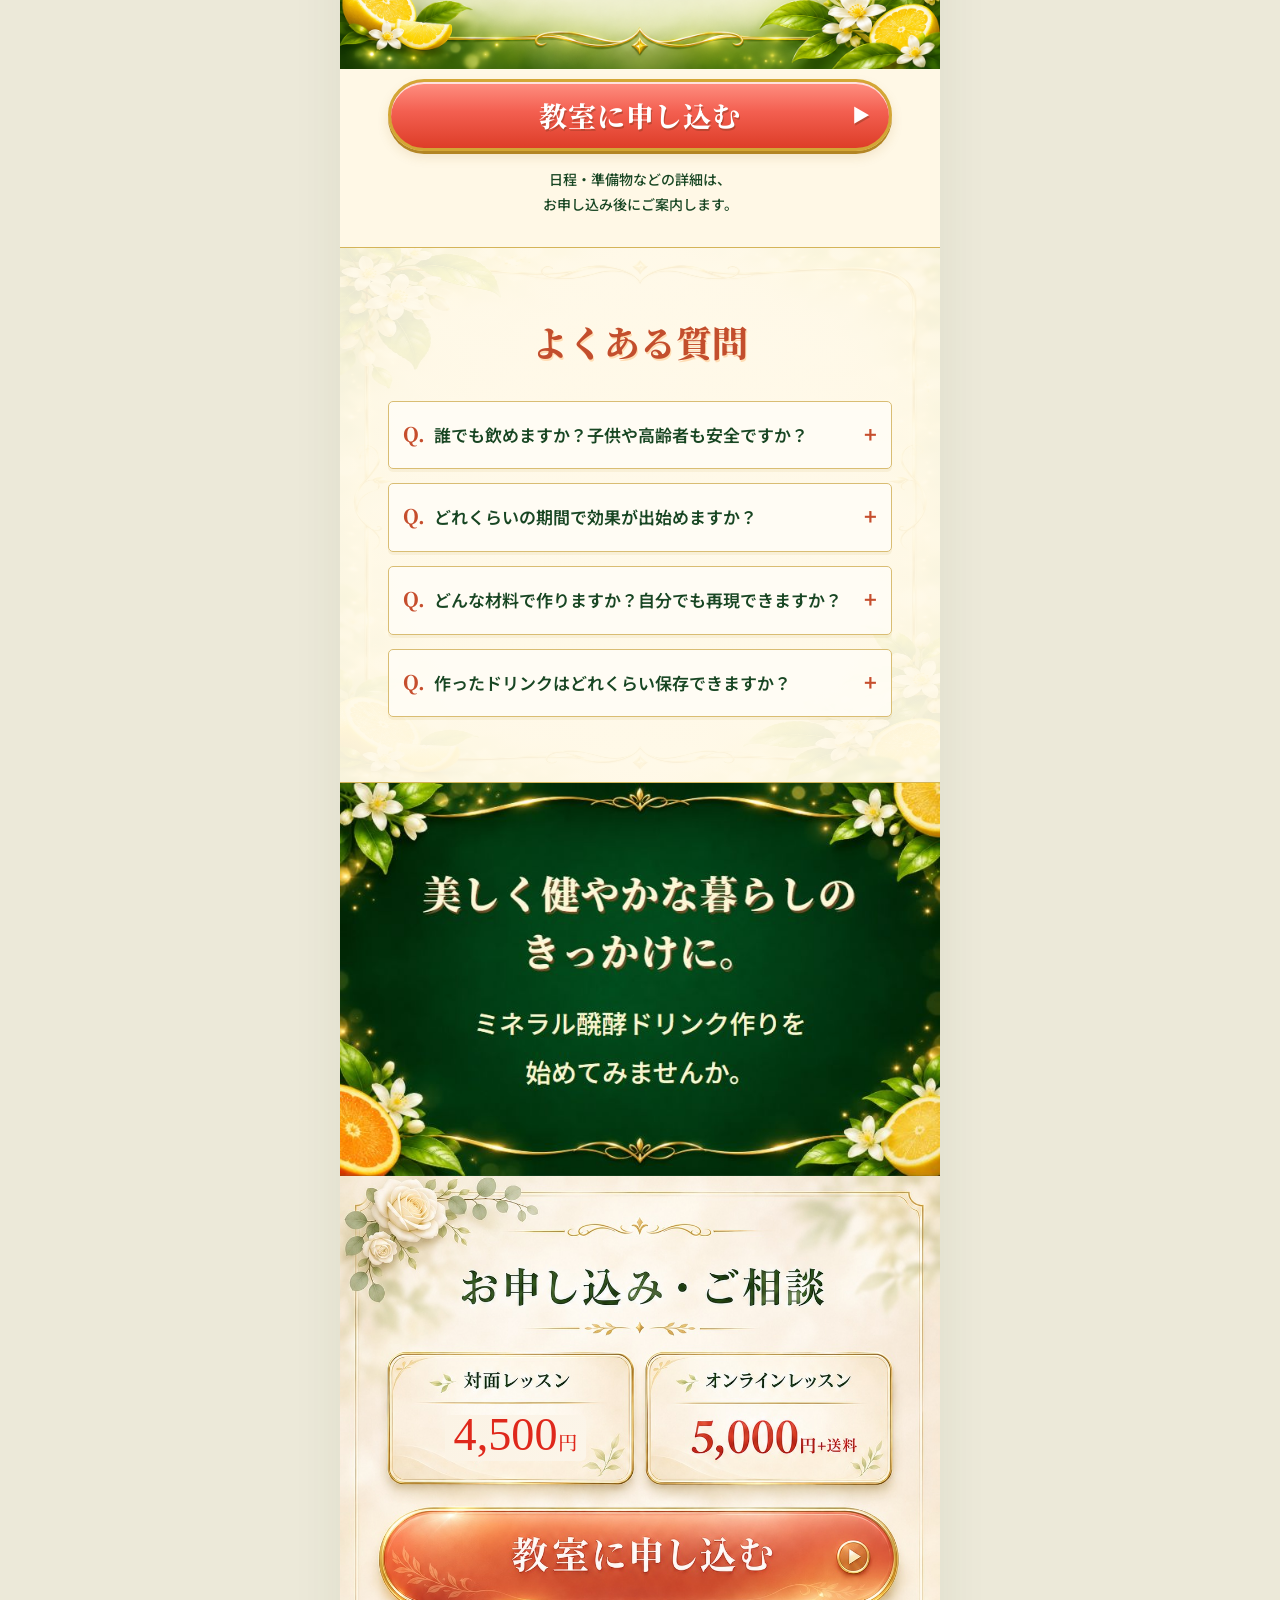
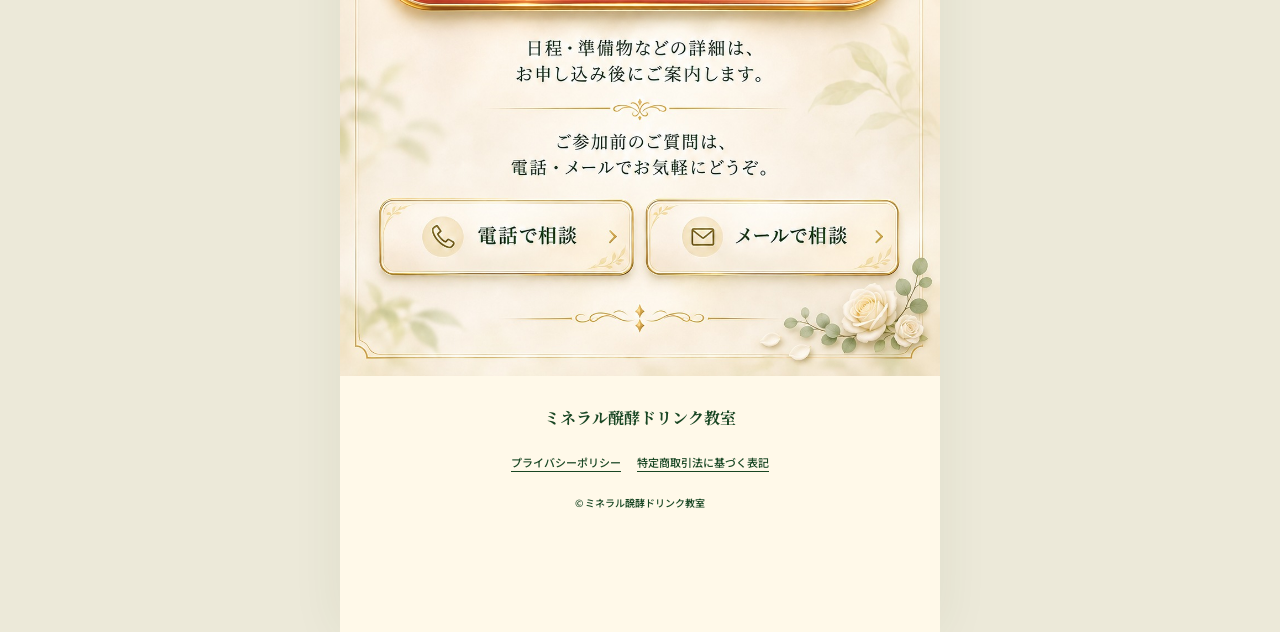
==== commit 15577d00: "Update in-person lesson fee to 4500 yen" ====
--- a/image-lp/index.html
+++ b/image-lp/index.html
@@ -1,15 +1,15 @@
 <!doctype html>
 <html lang="ja"><head><meta charset="utf-8"><meta name="viewport" content="width=device-width,initial-scale=1">
 <title>ミネラル醗酵ドリンク教室｜華やかな画像LP確認版</title>
-<meta name="description" content="美しく健やかな暮らしのきっかけに。ミネラル醗酵ドリンクの作り方を学ぶ教室。銀座・世田谷の対面レッスン4,000円、オンライン5,000円＋送料。">
+<meta name="description" content="美しく健やかな暮らしのきっかけに。ミネラル醗酵ドリンクの作り方を学ぶ教室。銀座・世田谷の対面レッスン4,500円、オンライン5,000円＋送料。">
 <meta name="robots" content="noindex, nofollow"><meta name="theme-color" content="#124523">
 <link rel="canonical" href="https://810eigo-droid.github.io/view-hakko-drink/image-lp/">
 <meta property="og:type" content="website"><meta property="og:locale" content="ja_JP"><meta property="og:site_name" content="ミネラル醗酵ドリンク教室">
-<meta property="og:title" content="ミネラル醗酵ドリンク教室｜画像LP確認版"><meta property="og:description" content="美しく健やかな暮らしのきっかけに。対面4,000円、オンライン5,000円＋送料。">
+<meta property="og:title" content="ミネラル醗酵ドリンク教室｜画像LP確認版"><meta property="og:description" content="美しく健やかな暮らしのきっかけに。対面4,500円、オンライン5,000円＋送料。">
 <meta property="og:url" content="https://810eigo-droid.github.io/view-hakko-drink/image-lp/"><meta property="og:image" content="https://810eigo-droid.github.io/view-hakko-drink/image-lp/images/fruits.jpg"><meta property="og:image:alt" content="フルーツと醗酵ドリンクのイメージ"><meta name="twitter:card" content="summary_large_image">
-<link rel="preconnect" href="https://fonts.googleapis.com"><link rel="preconnect" href="https://fonts.gstatic.com" crossorigin><link href="https://fonts.googleapis.com/css2?family=Noto+Sans+JP:wght@400;500;600;700&family=Noto+Serif+JP:wght@500;600;700;800;900&display=swap" rel="stylesheet"><link rel="stylesheet" href="style.css?v=20261119a"></head><body>
+<link rel="preconnect" href="https://fonts.googleapis.com"><link rel="preconnect" href="https://fonts.gstatic.com" crossorigin><link href="https://fonts.googleapis.com/css2?family=Noto+Sans+JP:wght@400;500;600;700&family=Noto+Serif+JP:wght@500;600;700;800;900&display=swap" rel="stylesheet"><link rel="stylesheet" href="style.css?v=20261120a"></head><body>
 <a class="skip-link" href="#lesson">教室の内容へ移動</a><div class="page"><p class="preview-label">デザイン確認用・画像LP案</p>
-<main><section class="fv" aria-label="ミネラル醗酵ドリンク教室のご案内"><img src="images/2026-11-19-fv.png" width="941" height="1672" alt="" fetchpriority="high"><div class="screen-reader-text"><h1>愛されてお金持ちになる 魔法のカラダメソッド</h1><p>自然の力で、身体の内側から整え、美しく健やかな毎日を育む。ミネラル醗酵ドリンクの作り方を学ぶ教室です。</p><p>ミネラル醗酵ドリンク教室。対面レッスン4,000円。オンラインレッスン5,000円＋送料。</p><p>日程・準備物などの詳細は、お申し込み後にご案内します。</p></div><a class="fv-apply" href="https://ssl.form-mailer.jp/fms/99c003f5839394" aria-label="教室に申し込む"><span class="screen-reader-text">教室に申し込む</span></a></section>
+<main><section class="fv" aria-label="ミネラル醗酵ドリンク教室のご案内"><div class="priced-artwork"><img src="images/2026-11-19-fv.png" width="941" height="1672" alt="" fetchpriority="high"><span class="updated-lesson-price" aria-hidden="true"><strong>4,500</strong><small>円</small></span></div><div class="screen-reader-text"><h1>愛されてお金持ちになる 魔法のカラダメソッド</h1><p>自然の力で、身体の内側から整え、美しく健やかな毎日を育む。ミネラル醗酵ドリンクの作り方を学ぶ教室です。</p><p>ミネラル醗酵ドリンク教室。対面レッスン4,500円。オンラインレッスン5,000円＋送料。</p><p>日程・準備物などの詳細は、お申し込み後にご案内します。</p></div><a class="fv-apply" href="https://ssl.form-mailer.jp/fms/99c003f5839394" aria-label="教室に申し込む"><span class="screen-reader-text">教室に申し込む</span></a></section>
 <section class="image-section" id="worries"><img src="images/worries-user.png?v=20261117d" width="1024" height="1536" alt="" loading="lazy"><div class="screen-reader-text">
         <h2 >こんなお悩み<br>ありませんか？</h2>
         <ul class="worry-list"><li>自分や家族の食事の添加物が気になる</li><li>忙しくて無添加の食事を作りたくても作れない</li><li>身体の内側から健康を目指したい</li><li>なるべくコストをかけずに美しくなりたい</li><li>口に入れるものからも運気をアップさせたい</li></ul>
@@ -51,9 +51,9 @@
 <div class="section-action"><a class="outline-button" href="https://youtube.com/channel/UCeVbfyv7HH-yqgJdYDIQiLA?si=fycaLUDkC7ghu1sr">YouTubeチャンネルを見る<span aria-hidden="true">↗</span></a></div>
 <section class="image-section" id="practice"><img src="images/practice-beige.jpg?v=20261117l" width="750" height="1224" alt="" loading="lazy"><div class="screen-reader-text"><h3>講師の私も実践しています！</h3><p>朝のみファスティングで体質のベースを底上げ。身体の内側から健康に美しくなるのを実感し、気持ちも前向きに、運気もいい流れに変わっていきました。</p><div class="comparison"><figure><figcaption>ファスティング前</figcaption></figure><figure><figcaption>ファスティング後</figcaption></figure></div></div></section>
 <section class="voices-slider" id="voices" aria-labelledby="voices-heading" aria-roledescription="カルーセル"><div class="voices-header"><div class="voices-ornament" aria-hidden="true">✦</div><h2 id="voices-heading">実践された方の声</h2><p>日々の暮らしに取り入れた、4名の体験談</p><div class="voices-controls"><button type="button" class="voice-prev" aria-label="前の体験談へ" aria-controls="voices-track">‹</button><span class="voice-position" aria-live="polite" aria-atomic="true">1 / 4</span><button type="button" class="voice-next" aria-label="次の体験談へ" aria-controls="voices-track">›</button></div><p class="voices-hint">横にスワイプしてご覧いただけます</p></div><div class="voices-track" id="voices-track" tabindex="0" aria-label="4名の体験談。左右の矢印キーでも切り替えられます"><article class="voice-card voice-card-anonymous" role="group" aria-roledescription="スライド" aria-label="1 / 4：Y様"><div class="voice-card-header"><div class="voice-botanical"><svg viewBox="0 0 120 80" fill="none" aria-hidden="true"><path d="M22 66C48 52 66 32 92 13M49 48C31 47 27 35 30 28C44 29 51 36 49 48ZM64 35C62 20 68 12 77 10C81 23 75 32 64 35ZM66 35C82 41 94 36 98 27C86 22 74 25 66 35ZM43 53C47 65 59 69 70 63C67 52 55 48 43 53Z" stroke="currentColor" stroke-width="1.4" stroke-linecap="round" stroke-linejoin="round"/></svg></div><span class="voice-monogram" aria-hidden="true">Y</span><p class="voice-name">Y.<small> 様</small></p></div><div class="voice-copy"><span class="voice-quote" aria-hidden="true">“</span><h3>無理なく、楽しく、幸せな体づくりを目指して</h3><p>これまでは、何ヶ月もかけて減量と筋トレをする形でボディメイクに取り組んできました。大会を卒業し、無理なく楽しく幸せな体づくりを目指していたときに、このメソッドを教えていただきました。最初は半信半疑でしたが、日常に無理なく取り入れられました。体質の変化を感じるアラフィフだからこそ、無理をしすぎず取り組めるところが、自分に合っていると感じています。</p><div class="voice-endmark" aria-hidden="true">◆</div></div></article><article class="voice-card voice-card-anonymous" role="group" aria-roledescription="スライド" aria-label="2 / 4：I様"><div class="voice-card-header"><div class="voice-botanical"><svg viewBox="0 0 120 80" fill="none" aria-hidden="true"><path d="M22 66C48 52 66 32 92 13M49 48C31 47 27 35 30 28C44 29 51 36 49 48ZM64 35C62 20 68 12 77 10C81 23 75 32 64 35ZM66 35C82 41 94 36 98 27C86 22 74 25 66 35ZM43 53C47 65 59 69 70 63C67 52 55 48 43 53Z" stroke="currentColor" stroke-width="1.4" stroke-linecap="round" stroke-linejoin="round"/></svg></div><span class="voice-monogram" aria-hidden="true">I</span><p class="voice-name">I.<small> 様</small></p></div><div class="voice-copy"><span class="voice-quote" aria-hidden="true">“</span><h3>写真で振り返ることの大切さに気づきました</h3><p>朝食を醗酵ドリンクに置き換え、通勤や隙間時間に、腕を大きく振りながら言霊を唱えて歩きました。写真を撮って見比べることで、自分を振り返る大切さを実感。言霊を唱えて歩いていると、自然とワクワクして、笑顔になっていることにも気づきました。</p><div class="voice-endmark" aria-hidden="true">◆</div></div></article><article class="voice-card voice-card-anonymous" role="group" aria-roledescription="スライド" aria-label="3 / 4：W様"><div class="voice-card-header"><div class="voice-botanical"><svg viewBox="0 0 120 80" fill="none" aria-hidden="true"><path d="M22 66C48 52 66 32 92 13M49 48C31 47 27 35 30 28C44 29 51 36 49 48ZM64 35C62 20 68 12 77 10C81 23 75 32 64 35ZM66 35C82 41 94 36 98 27C86 22 74 25 66 35ZM43 53C47 65 59 69 70 63C67 52 55 48 43 53Z" stroke="currentColor" stroke-width="1.4" stroke-linecap="round" stroke-linejoin="round"/></svg></div><span class="voice-monogram" aria-hidden="true">W</span><p class="voice-name">W.<small> 様</small></p></div><div class="voice-copy"><span class="voice-quote" aria-hidden="true">“</span><h3>これからも、この習慣を続けたいです</h3><p>普段の生活やトレーニングを続けながら、ミネラル醗酵ドリンクやサーバーのお水を取り入れました。取り組みを通して、心身ともに自信がついたと感じています。これからも、この習慣を続けていきたいです。</p><div class="voice-endmark" aria-hidden="true">◆</div></div></article><article class="voice-card voice-card-anonymous" role="group" aria-roledescription="スライド" aria-label="4 / 4：A様"><div class="voice-card-header"><div class="voice-botanical"><svg viewBox="0 0 120 80" fill="none" aria-hidden="true"><path d="M22 66C48 52 66 32 92 13M49 48C31 47 27 35 30 28C44 29 51 36 49 48ZM64 35C62 20 68 12 77 10C81 23 75 32 64 35ZM66 35C82 41 94 36 98 27C86 22 74 25 66 35ZM43 53C47 65 59 69 70 63C67 52 55 48 43 53Z" stroke="currentColor" stroke-width="1.4" stroke-linecap="round" stroke-linejoin="round"/></svg></div><span class="voice-monogram" aria-hidden="true">A</span><p class="voice-name">A.<small> 様</small></p></div><div class="voice-copy"><span class="voice-quote" aria-hidden="true">“</span><h3>朝の習慣として、毎日続けました</h3><p>醗酵ドリンクを使った朝のファスティングは、一日も欠かさず続けました。ウォーキングにも毎日取り組めていたら、もっと変われたのではないかと思います。</p><div class="voice-endmark" aria-hidden="true">◆</div></div></article></div><p class="voices-note">※いただいた感想を抜粋・要約し、お名前はイニシャルで掲載しています。取り組みには、食生活の変更やウォーキング、トレーニングなども含まれます。個人の体験であり、同じ結果を保証するものではありません。</p></section>
-<section class="image-section" id="pricing"><img src="images/pricing-user-soft.jpg?v=20261117g" width="1013" height="1552" alt="" loading="lazy"><p class="image-caption">写真はイメージです</p><div class="screen-reader-text">
+<section class="image-section" id="pricing"><div class="priced-artwork"><img src="images/pricing-user-soft.jpg?v=20261117g" width="1013" height="1552" alt="" loading="lazy"><span class="updated-lesson-price" aria-hidden="true"><strong>4,500</strong><small>円</small></span></div><p class="image-caption">写真はイメージです</p><div class="screen-reader-text">
         <h2 >開催方法と料金</h2>
-        <div class="price-card"><h3>対面レッスン</h3><p class="price"><strong>4,000</strong>円</p><p>銀座・世田谷で開催</p></div>
+        <div class="price-card"><h3>対面レッスン</h3><p class="price"><strong>4,500</strong>円</p><p>銀座・世田谷で開催</p></div>
         <div class="price-card"><h3>オンラインレッスン</h3><p class="price"><strong>5,000</strong>円<span>＋送料</span></p><p>教室で使用するキットをお送りします。</p></div>
         <ul class="preparation"><li>お好きなフルーツ（1.2kg）をご準備ください。</li><li>オンラインレッスンでは、ほかにも準備物がございます。詳細はお申し込み後にご案内いたします。</li></ul>
         </div></section>
@@ -68,5 +68,5 @@
 <details><summary><span class="question-mark" aria-hidden="true">Q.</span><span>作ったドリンクはどれくらい保存できますか？</span></summary><div class="answer"><p>正しく作れば冷蔵保存で約1ヶ月ほどお楽しみいただけます。醗酵が進むと酸味が増すため、風味が変わりすぎる前に飲み切るのがおすすめ。保存方法も教室で詳しくご説明します。</p></div></details>
       </section>
 <section class="image-section" id="closing"><img src="images/closing.jpg?v=20261117b" width="750" height="491" alt="" loading="lazy"><div class="screen-reader-text"><h2>美しく健やかな暮らしの<br>きっかけに。</h2><p>ミネラル醗酵ドリンク作りを<br>始めてみませんか。</p></div></section>
-<section class="application-artwork" id="application" aria-label="お申し込みとご相談"><img src="images/application-roses.jpg?v=20261117j" width="1086" height="1448" alt="" loading="lazy"><div class="screen-reader-text"><h2>お申し込み・ご相談</h2><p>対面レッスン4,000円。オンラインレッスン5,000円＋送料。</p><p>日程・準備物などの詳細は、お申し込み後にご案内します。</p><p>ご参加前のご質問は、電話・メールでお気軽にどうぞ。</p></div><a class="artwork-link artwork-apply" href="https://ssl.form-mailer.jp/fms/99c003f5839394" aria-label="教室に申し込む"><span class="screen-reader-text">教室に申し込む</span></a><a class="artwork-link artwork-phone" href="tel:09056322114" aria-label="電話で相談"><span class="screen-reader-text">電話で相談</span></a><a class="artwork-link artwork-mail" href="mailto:eri.sasaki.1@gmail.com" aria-label="メールで相談"><span class="screen-reader-text">メールで相談</span></a></section>
-</main><footer class="footer"><p>ミネラル醗酵ドリンク教室</p><nav aria-label="法定表記"><a href="https://eri8888.sakura.ne.jp/privecy_policy">プライバシーポリシー</a><a href="https://eri8888.sakura.ne.jp/lawpage">特定商取引法に基づく表記</a></nav><small>© ミネラル醗酵ドリンク教室</small></footer></div><nav class="fixed-cta" aria-label="お申し込みと電話相談"><a class="fixed-phone" href="tel:09056322114">電話で相談</a><a class="fixed-apply" href="https://ssl.form-mailer.jp/fms/99c003f5839394"><small>対面 4,000円</small><strong>教室に申し込む <span aria-hidden="true">▶</span></strong></a></nav><script src="2026-11-18-voices.js" defer></script></body></html>+<section class="application-artwork" id="application" aria-label="お申し込みとご相談"><div class="priced-artwork"><img src="images/application-roses.jpg?v=20261117j" width="1086" height="1448" alt="" loading="lazy"><span class="updated-lesson-price" aria-hidden="true"><strong>4,500</strong><small>円</small></span></div><div class="screen-reader-text"><h2>お申し込み・ご相談</h2><p>対面レッスン4,500円。オンラインレッスン5,000円＋送料。</p><p>日程・準備物などの詳細は、お申し込み後にご案内します。</p><p>ご参加前のご質問は、電話・メールでお気軽にどうぞ。</p></div><a class="artwork-link artwork-apply" href="https://ssl.form-mailer.jp/fms/99c003f5839394" aria-label="教室に申し込む"><span class="screen-reader-text">教室に申し込む</span></a><a class="artwork-link artwork-phone" href="tel:09056322114" aria-label="電話で相談"><span class="screen-reader-text">電話で相談</span></a><a class="artwork-link artwork-mail" href="mailto:eri.sasaki.1@gmail.com" aria-label="メールで相談"><span class="screen-reader-text">メールで相談</span></a></section>
+</main><footer class="footer"><p>ミネラル醗酵ドリンク教室</p><nav aria-label="法定表記"><a href="https://eri8888.sakura.ne.jp/privecy_policy">プライバシーポリシー</a><a href="https://eri8888.sakura.ne.jp/lawpage">特定商取引法に基づく表記</a></nav><small>© ミネラル醗酵ドリンク教室</small></footer></div><nav class="fixed-cta" aria-label="お申し込みと電話相談"><a class="fixed-phone" href="tel:09056322114">電話で相談</a><a class="fixed-apply" href="https://ssl.form-mailer.jp/fms/99c003f5839394"><small>対面 4,500円</small><strong>教室に申し込む <span aria-hidden="true">▶</span></strong></a></nav><script src="2026-11-18-voices.js" defer></script></body></html>
--- a/image-lp/style.css
+++ b/image-lp/style.css
@@ -130,3 +130,14 @@
 .voice-card-anonymous .voice-copy h3 { margin-top:8px; }
 .voice-endmark { display:flex; align-items:center; justify-content:center; gap:12px; margin-top:24px; color:#b69c68; font-size:9px; }
 .voice-endmark::before,.voice-endmark::after { content:""; width:45px; height:1px; background:#dacba9; }
+
+/* Editable in-person lesson price, 2026-11-20 */
+.fv,#pricing,.application-artwork { container-type:inline-size; }
+.updated-lesson-price { position:absolute; z-index:1; display:flex; align-items:baseline; justify-content:center; gap:.02em; color:#df281b; background:#fff6e7; border-radius:5px; line-height:1; white-space:nowrap; pointer-events:none; font-family:Georgia,"Times New Roman",serif; }
+.updated-lesson-price strong { font-weight:400; }
+.updated-lesson-price small { font:500 .42em/1 var(--serif); }
+.fv .updated-lesson-price { left:10%; top:68.4%; width:34.5%; height:6.1%; padding-top:1.1%; font-size:10.4cqw; background:linear-gradient(110deg,#fff9ed,#fff3dd); }
+#pricing .updated-lesson-price { left:37%; top:29.9%; width:43%; height:8.6%; padding-top:.6%; font-size:13.2cqw; background:linear-gradient(110deg,#fff5e3,#fff1dc); }
+.application-artwork .updated-lesson-price { left:17.5%; top:29.9%; width:23.5%; height:5.7%; padding-top:.6%; font-size:7.7cqw; background:linear-gradient(110deg,#fbf3e5,#fcf5e9); }
+.priced-artwork { position:relative; container-type:inline-size; } #pricing .updated-lesson-price { top:29.4%; height:9.2%; padding-top:0; }
+.fv .updated-lesson-price > * { transform:translateY(-1.6cqw); } .application-artwork .updated-lesson-price > * { transform:translateY(-1.2cqw); }
